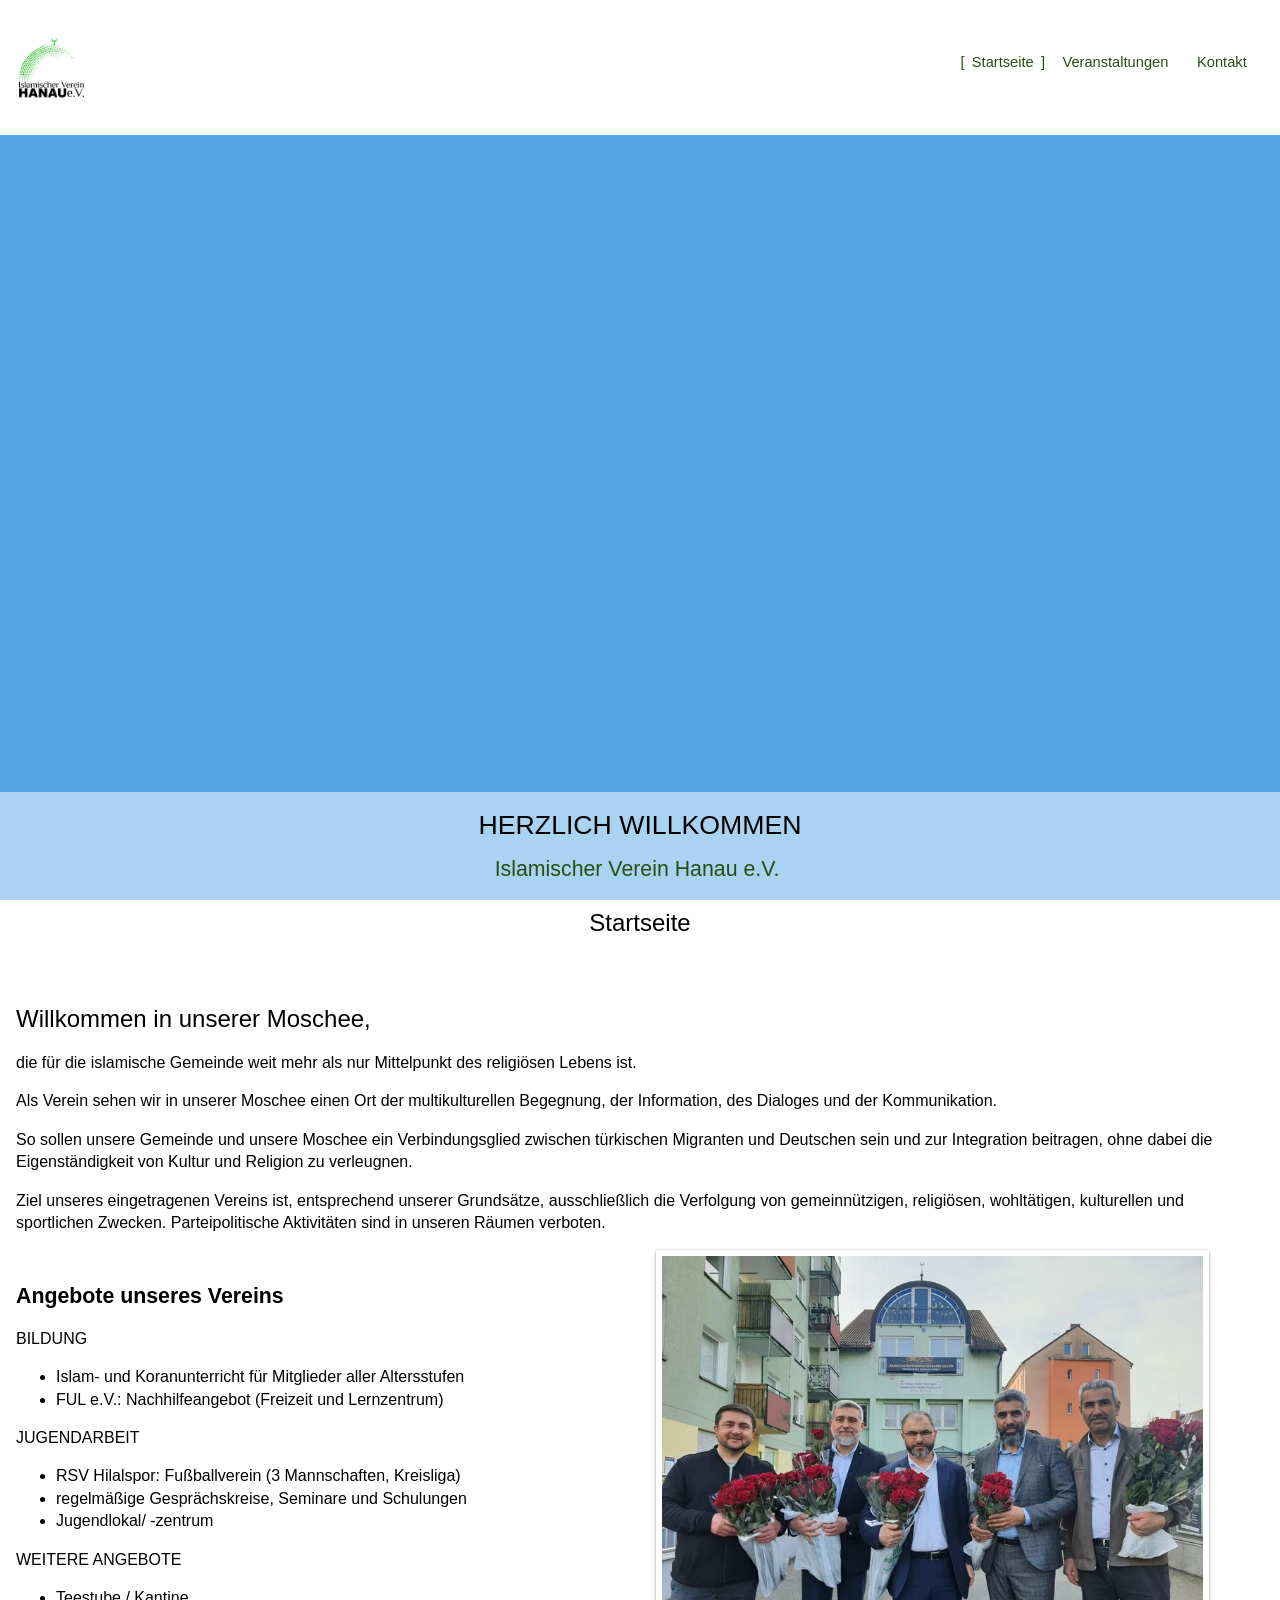
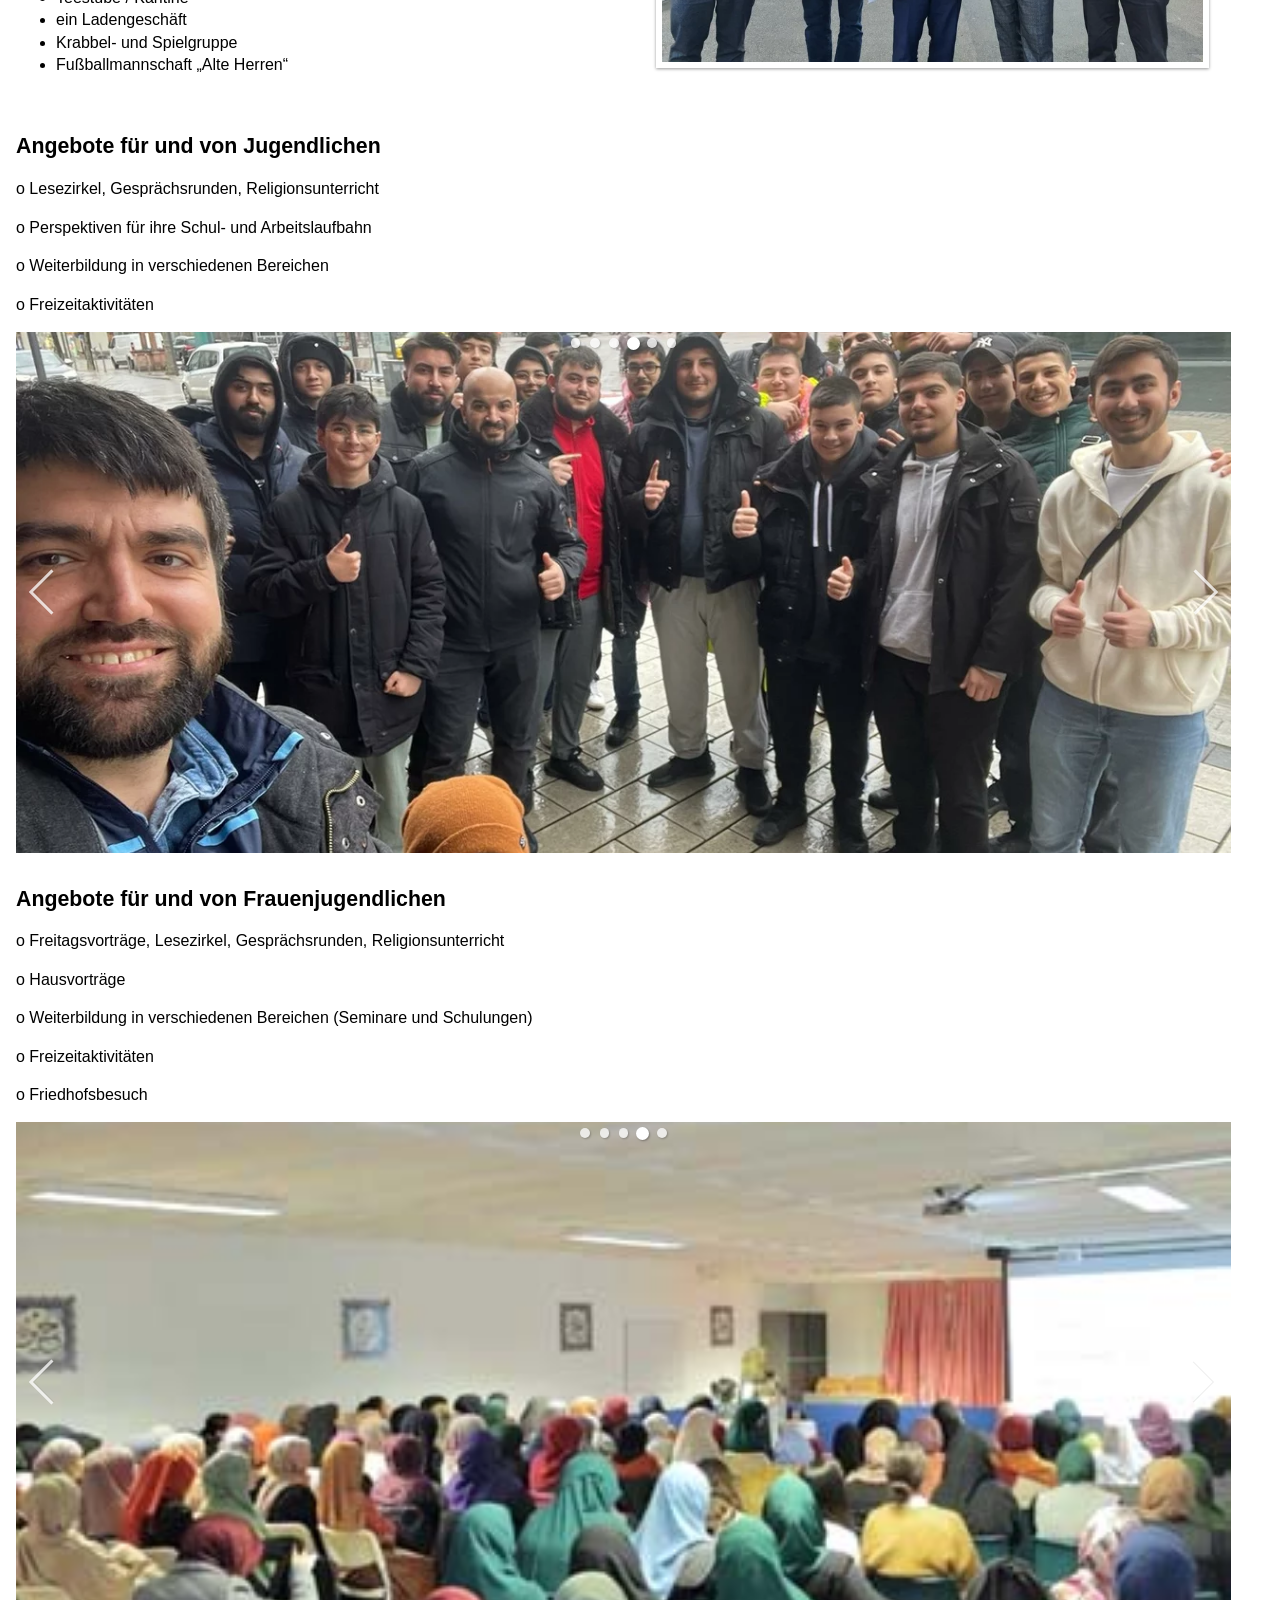
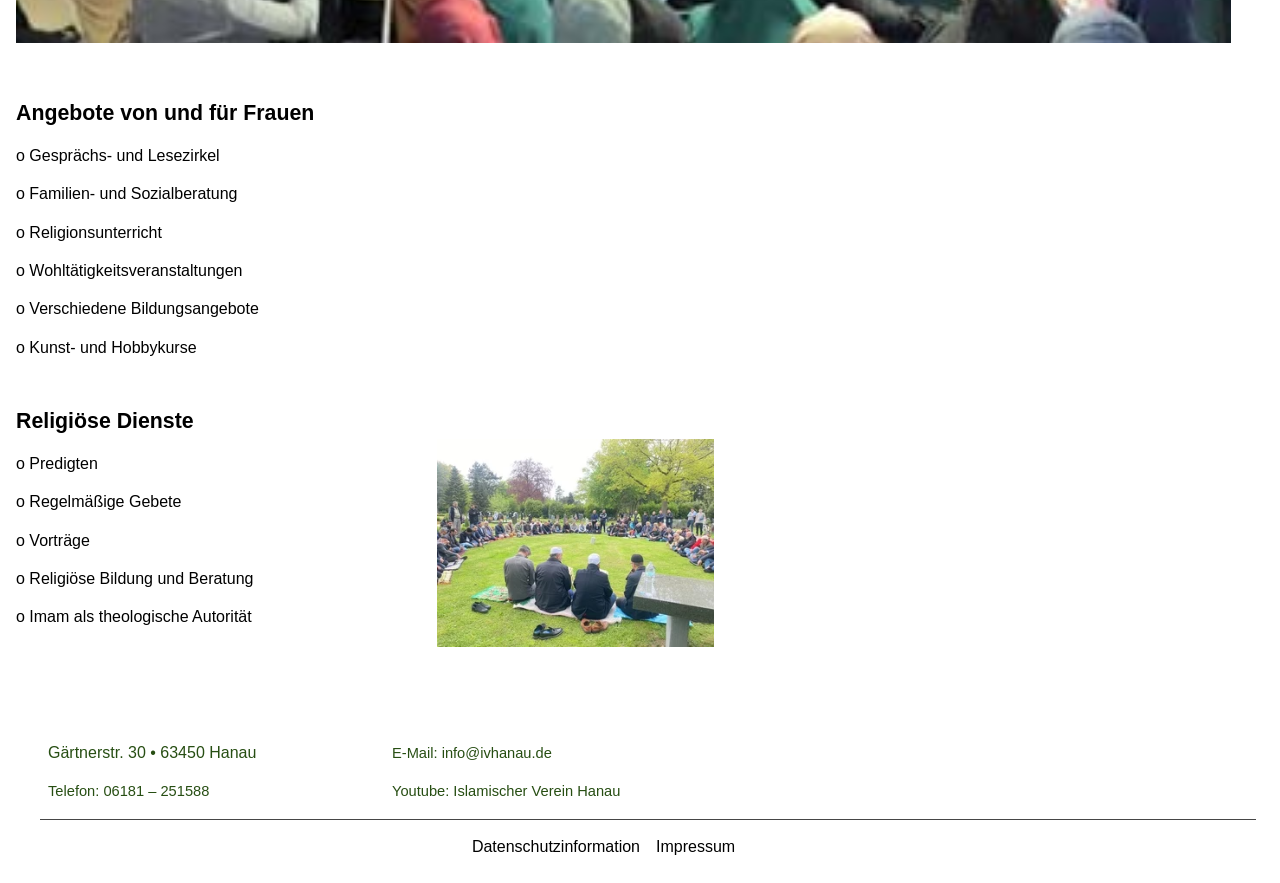
==== index.html @ 9e23a37e "Add files via upload" ====
<!DOCTYPE html>
<!-- saved from url=(0018)http://ivhanau.de/ -->
<html class="js" lang="de" style="scroll-behavior: smooth;"><head><meta http-equiv="Content-Type" content="text/html; charset=UTF-8">
        
        <title>Startseite | HERZLICH WILLKOMMEN</title>
        <style media="screen">html{visibility:hidden;opacity:0;overflow:hidden;}</style>
        <script type="text/javascript">(function(html){ "use strict"; html.className = html.className.replace(/nojs/, "js"); })(document.documentElement);</script>
        <link rel="canonical" href="http://ivhanau.de/">
        <meta name="theme-color" content="#FFFFFF">
        <meta name="apple-mobile-web-app-status-bar-style" content="#FFFFFF">
        <meta name="robots" content="all">
        <meta name="mobile-web-app-capable" content="yes">
        <meta name="apple-mobile-web-app-capable" content="yes">
        <meta name="viewport" content="width=device-width, initial-scale=1.0, minimum-scale=1.0">
        <meta name="apple-mobile-web-app-title" content="Startseite | HERZLICH WILLKOMMEN">
        <meta name="application-name" content="Startseite | HERZLICH WILLKOMMEN">
        <meta name="format-detection" content="telephone=no">
        <meta property="og:url" content="http://ivhanau.de/">
        <meta property="og:title" content="Startseite | HERZLICH WILLKOMMEN">
        <meta property="og:type" content="website">
        <meta property="og:image" content="http://ivhanau.de/file/i/76c43b70d53948012.png">
        <meta property="og:image:width" content="768">
        <meta property="og:image:height" content="768">
        <meta name="twitter:title" content="Startseite | HERZLICH WILLKOMMEN">
        <meta name="twitter:image" content="http://ivhanau.de/file/i/76c43b70d53948012.png">
        <style id="wbk-elementvars">:root{--wbk-logo-width:415.75px;--wbk-logo-height:71.375px;--wbk-logo-innerwidth:409.375px;--wbk-logo-innerheight:65px;--wbk-title-width:1663px;--wbk-title-height:48px;--wbk-title-innerwidth:1663px;--wbk-title-innerheight:34.671875px;--wbk-subtitle-width:1663px;--wbk-subtitle-height:27.71875px;--wbk-subtitle-innerwidth:1663px;--wbk-subtitle-innerheight:27.71875px;--wbk-headline-width:1695px;--wbk-headline-height:45.5625px;--wbk-headline-innerwidth:1647px;--wbk-headline-innerheight:31.1875px;--wbk-main-nav-width:303.78125px;--wbk-main-nav-height:39.125px;--wbk-main-nav-innerwidth:303.78125px;--wbk-main-nav-innerheight:39.125px;--wbk-sub-nav-width:0px;--wbk-sub-nav-height:0px;--wbk-sub-nav-innerwidth:0px;--wbk-sub-nav-innerheight:0px;--wbk-languages-width:0px;--wbk-languages-height:0px;--wbk-languages-innerwidth:0px;--wbk-languages-innerheight:0px;--wbk-content-width:1280px;--wbk-content-height:2892.921875px;--wbk-content-innerwidth:1264px;--wbk-content-innerheight:2892.921875px;--wbk-footer-width:1280px;--wbk-footer-height:164.171875px;--wbk-footer-innerwidth:1264px;--wbk-footer-innerheight:164.171875px;--wbk-header-width:1695px;--wbk-header-height:1171.625px;--wbk-header-innerwidth:1695px;--wbk-header-innerheight:1171.625px;--wbk-actionbar-1-width:0px;--wbk-actionbar-1-height:0px;--wbk-actionbar-1-innerwidth:0px;--wbk-actionbar-1-innerheight:0px;--wbk-actionbar-2-width:0px;--wbk-actionbar-2-height:0px;--wbk-actionbar-2-innerwidth:0px;--wbk-actionbar-2-innerheight:0px;--wbk-mnav-logo-width:0px;--wbk-mnav-logo-height:0px;--wbk-mnav-logo-innerwidth:0px;--wbk-mnav-logo-innerheight:0px;--wbk-mnav-title-width:0px;--wbk-mnav-title-height:0px;--wbk-mnav-title-innerwidth:0px;--wbk-mnav-title-innerheight:0px;--wbk-mnav-subtitle-width:0px;--wbk-mnav-subtitle-height:0px;--wbk-mnav-subtitle-innerwidth:0px;--wbk-mnav-subtitle-innerheight:0px;--wbk-mnav-headline-width:0px;--wbk-mnav-headline-height:0px;--wbk-mnav-headline-innerwidth:0px;--wbk-mnav-headline-innerheight:0px;--wbk-mnav-main-nav-width:0px;--wbk-mnav-main-nav-height:0px;--wbk-mnav-main-nav-innerwidth:0px;--wbk-mnav-main-nav-innerheight:0px;--wbk-mnav-languages-width:0px;--wbk-mnav-languages-height:0px;--wbk-mnav-languages-innerwidth:0px;--wbk-mnav-languages-innerheight:0px;--wbk-mnav-actionbar-1-width:0px;--wbk-mnav-actionbar-1-height:0px;--wbk-mnav-actionbar-1-innerwidth:0px;--wbk-mnav-actionbar-1-innerheight:0px;--wbk-mnav-actionbar-2-width:0px;--wbk-mnav-actionbar-2-height:0px;--wbk-mnav-actionbar-2-innerwidth:0px;--wbk-mnav-actionbar-2-innerheight:0px;}</style>
        <link rel="preload" href="./index_files/font.css" as="style">
        <link rel="stylesheet" type="text/css" href="./index_files/font.css">
        <link rel="preload" href="./index_files/vars.css" as="style">
        <link rel="stylesheet" type="text/css" href="./index_files/vars.css">
        <link rel="preload" href="./index_files/main.css" as="style">
        <link rel="stylesheet" type="text/css" href="./index_files/main.css">
        <link rel="preload" href="./index_files/animations.css" as="style">
        <link rel="stylesheet" type="text/css" href="./index_files/animations.css">
        <script type="text/javascript" src="./index_files/script.js.Herunterladen" defer="defer"></script>    </head>
    <body class="wbk-mnav-closed wbk-is-startpage wbk-has-logo wbk-no-actionbar1 wbk-no-actionbar2 wbk-has-title wbk-has-subtitle wbk-no-languages wbk-has-mainnav wbk-no-subnav">
        <a href="http://ivhanau.de/de/sitemap/" onclick="return false;" id="wbk-mnav-button" aria-haspopup="true" aria-expanded="false" aria-label="Show navigation" class="wbk-mnav-ready"><svg aria-hidden="true" class="opener" xmlns="http://www.w3.org/2000/svg" version="1.1" width="46" height="46" viewBox="0 0 46 46"><path d="m 4,33 38,0 0,4 -38,0 z m 0,-12 38,0 0,4 -38,0 z M 4,9 42,9 42,13 4,13 z"></path></svg><svg aria-hidden="true" class="hider" xmlns="http://www.w3.org/2000/svg" version="1.1" width="46" height="46" viewBox="0 0 46 46"><path d="M 10.96875,8.15625 8.15625,10.96875 20.1875,23 8.15625,35.03125 10.96875,37.84375 23,25.8125 35.03125,37.84375 37.84375,35.03125 25.8125,23 37.84375,10.96875 35.03125,8.15625 23,20.1875 10.96875,8.15625 z"></path></svg></a><div id="leisteobenwrap"><div id="leisteoben"><div id="wbk-logo" data-wbk-viewport-align="tablet-center mobile-center"><a href="http://ivhanau.de/"><img alt="HERZLICH WILLKOMMEN" loading="eager" src="./index_files/AT-logo_l.webp" width="1280" height="1280"></a></div>
<nav><ul id="wbk-main-nav"><li class="active"><a data-wbk-behavior="self" href="http://ivhanau.de/"><span class="txt">Startseite</span></a></li><li><a href="http://ivhanau.de/angebote.html"><span class="txt">Veranstaltungen</span></a></li><li><a href="http://ivhanau.de/kontakt.html"><span class="txt">Kontakt</span></a></li></ul></nav></div><div id="wbk-header">

		<div id="banner1"></div>
		<div id="banner"><div id="wbk-title" class="aligncenter"><a href="http://ivhanau.de/"><span>HERZLICH WILLKOMMEN</span></a></div><div id="wbk-subtitle" class="aligncenter"><span>Islamischer Verein Hanau e.V.&nbsp;</span></div>
</div></div>
</div>
	<section><h1 id="wbk-headline" class="aligncenter"><span>Startseite</span></h1><div id="wbk-content" class="ct cm">
<div class="wbk-widget wbk-widget-spacer wbk-inner-content">
<div class="wbk-widget-content wbk-widget-content-spacer" style="height:16px;"></div></div>
<div class="wbk-widget wbk-widget-text wbk-inner-content">
<div class="wbk-widget-content wbk-widget-content-text">
<div><p>
    <span style="font-size: 1.5rem;">Willkommen in unserer
    Moschee,</span>
</p></div>
</div>
</div>
<div class="wbk-widget wbk-widget-text wbk-inner-content">
<div class="wbk-widget-content wbk-widget-content-text">
<div><p>
    die für die islamische Gemeinde weit mehr als nur Mittelpunkt
    des religiösen Lebens ist.
</p><p>
    Als Verein sehen wir in unserer Moschee einen Ort der
    multikulturellen Begegnung, der Information, des Dialoges und
    der Kommunikation.
</p><p>
    So sollen unsere Gemeinde und unsere Moschee ein
    Verbindungsglied zwischen türkischen Migranten und Deutschen
    sein und zur Integration beitragen, ohne dabei die
    Eigenständigkeit von Kultur und Religion zu verleugnen.
</p><p>
    Ziel unseres eingetragenen Vereins ist, entsprechend unserer
    Grundsätze, ausschließlich die Verfolgung von gemeinnützigen,
    religiösen, wohltätigen, kulturellen und sportlichen Zwecken.
    Parteipolitische Aktivitäten sind in unseren Räumen verboten.
</p></div>
</div>
</div>
<div class="wbk-row wbk-inner-content">
<div class="wbk-column" style="width:46.276%" data-wbk-valign="top">
<div class="wbk-widget wbk-widget-spacer">
<div class="wbk-widget-content wbk-widget-content-spacer" style="height:16px;"></div></div>
<div class="wbk-widget wbk-widget-text">
<div class="wbk-widget-content wbk-widget-content-text">
<div><p>
    <strong><span style="font-size: 1.333rem;">Angebote unseres
    Vereins</span></strong>
</p></div>
</div>
</div>
<div class="wbk-widget wbk-widget-text">
<div class="wbk-widget-content wbk-widget-content-text">
<div><p>
    BILDUNG
</p></div>
</div>
</div>
<div class="wbk-widget wbk-widget-text">
<div class="wbk-widget-content wbk-widget-content-text">
<div><ul>
    <li>Islam- und Koranunterricht für Mitglieder aller
    Altersstufen
    </li>
    <li>FUL e.V.: Nachhilfeangebot (Freizeit und Lernzentrum)
    </li>
</ul></div>
</div>
</div>
<div class="wbk-widget wbk-widget-text">
<div class="wbk-widget-content wbk-widget-content-text">
<div><p>
    JUGENDARBEIT
</p></div>
</div>
</div>
<div class="wbk-widget wbk-widget-text">
<div class="wbk-widget-content wbk-widget-content-text">
<div><ul>
    <li>RSV Hilalspor: Fußballverein (3 Mannschaften, Kreisliga)
    </li>
    <li>regelmäßige Gesprächskreise, Seminare und Schulungen
    </li>
    <li>Jugendlokal/ -zentrum
    </li>
</ul></div>
</div>
</div>
<div class="wbk-widget wbk-widget-text">
<div class="wbk-widget-content wbk-widget-content-text">
<div><p>
    WEITERE ANGEBOTE
</p></div>
</div>
</div>
<div class="wbk-widget wbk-widget-text">
<div class="wbk-widget-content wbk-widget-content-text">
<div><ul>
    <li>Teestube / Kantine
    </li>
    <li>ein Ladengeschäft
    </li>
    <li>Krabbel- und Spielgruppe
    </li>
    <li>Fußballmannschaft „Alte Herren“
    </li>
</ul></div>
</div>
</div>
</div>
<div class="wbk-column" style="width:53.724%" data-wbk-valign="top">
<div class="wbk-widget wbk-widget-image cd">
<style class="wbk-ws">#wbk-content .wbk-widget-content-image[data-wbk-css-id="wbk-id-w8c"] .wbk-image-width{width:553px;}#wbk-content .wbk-widget-content-image[data-wbk-css-id="wbk-id-w8c"] img{background-clip:padding-box !important;border-top-width:6px;border-right-width:6px;border-bottom-width:6px;border-left-width:6px;border-top-style:solid;border-right-style:solid;border-bottom-style:solid;border-left-style:solid;border-top-color:rgb(255,255,255);border-right-color:rgb(255,255,255);border-bottom-color:rgb(255,255,255);border-left-color:rgb(255,255,255);background: none;background-image: none;background-color:rgb(238,238,238);box-shadow:0px 1px 3px 0px rgba(0,0,0,0.4);}@media all and (max-width:834px){#wbk-content .wbk-widget-content-image[data-wbk-css-id="wbk-id-w8c"] .wbk-image-width{width:516px !important;}}</style><div data-wbk-css-id="wbk-id-w8c" class="wbk-widget-content wbk-widget-content-image">
<figure><span class="wbk-image-width"><span class="wbk-image-height"><img src="./index_files/IMG-20230423-WA0003_m.webp" alt="" width="768" height="576"></span></span></figure></div>
</div>
</div>
</div>
<div class="wbk-widget wbk-widget-spacer wbk-inner-content">
<div class="wbk-widget-content wbk-widget-content-spacer" style="height:16px;"></div></div>
<div class="wbk-widget wbk-widget-section">
<section class="wbk-widget-content wbk-widget-content-section">
<div class="wbk-widget wbk-widget-text wbk-inner-content">
<div class="wbk-widget-content wbk-widget-content-text">
<div><p>
    <strong><span style="font-size: 1.333rem;">Angebote für und von
    Jugendlichen</span></strong>
</p></div>
</div>
</div>
<div class="wbk-widget wbk-widget-text wbk-inner-content">
<div class="wbk-widget-content wbk-widget-content-text">
<div><p>
    o Lesezirkel, Gesprächsrunden, Religionsunterricht
</p></div>
</div>
</div>
<div class="wbk-widget wbk-widget-text wbk-inner-content">
<div class="wbk-widget-content wbk-widget-content-text">
<div><p>
    o Perspektiven für ihre Schul- und Arbeitslaufbahn
</p></div>
</div>
</div>
<div class="wbk-widget wbk-widget-text wbk-inner-content">
<div class="wbk-widget-content wbk-widget-content-text">
<div><p>
    o Weiterbildung in verschiedenen Bereichen
</p></div>
</div>
</div>
<div class="wbk-widget wbk-widget-text wbk-inner-content">
<div class="wbk-widget-content wbk-widget-content-text">
<div><p>
    o Freizeitaktivitäten
</p></div>
</div>
</div>
<div class="wbk-row wbk-inner-content">
<div class="wbk-column" style="width:97.391%" data-wbk-valign="top">
<div class="wbk-widget wbk-widget-imageslider">
<style>@media screen and (max-width:834px) { #wbk-id-w40cmw { width: 935px !important; } }</style><style>#idwbk-id-w40c ul.images { width: 600% !important; }#idwbk-id-w40c ul.images li { width: 16.6666666667% !important; }#idwbk-id-w40c ul.images li:not(:first-child) { display: none; }#idwbk-id-w40c input:nth-child(1):checked ~ ul.images { margin-left: 0% !important; }#idwbk-id-w40c input:nth-child(1):checked ~ div.jumpto label:nth-child(1) { opacity: 1 !important; width: 0.8rem !important; height: 0.8rem !important; margin: 0.2rem !important; }#idwbk-id-w40c input:nth-child(1):checked ~ div.prevnext label:nth-child(2) { display: block !important; right: 0 !important; transform: rotate(135deg) !important; }#idwbk-id-w40c input:nth-child(1):checked ~ div.prevnext label:nth-child(6) { display: block !important; left: 0 !important; transform: rotate(-45deg) !important; }#idwbk-id-w40c input:nth-child(2):checked ~ ul.images { margin-left: -100% !important; }#idwbk-id-w40c input:nth-child(2):checked ~ div.jumpto label:nth-child(2) { opacity: 1 !important; width: 0.8rem !important; height: 0.8rem !important; margin: 0.2rem !important; }#idwbk-id-w40c input:nth-child(2):checked ~ div.prevnext label:nth-child(3) { display: block !important; right: 0 !important; transform: rotate(135deg) !important; }#idwbk-id-w40c input:nth-child(2):checked ~ div.prevnext label:nth-child(1) { display: block !important; left: 0 !important; transform: rotate(-45deg) !important; }#idwbk-id-w40c input:nth-child(3):checked ~ ul.images { margin-left: -200% !important; }#idwbk-id-w40c input:nth-child(3):checked ~ div.jumpto label:nth-child(3) { opacity: 1 !important; width: 0.8rem !important; height: 0.8rem !important; margin: 0.2rem !important; }#idwbk-id-w40c input:nth-child(3):checked ~ div.prevnext label:nth-child(4) { display: block !important; right: 0 !important; transform: rotate(135deg) !important; }#idwbk-id-w40c input:nth-child(3):checked ~ div.prevnext label:nth-child(2) { display: block !important; left: 0 !important; transform: rotate(-45deg) !important; }#idwbk-id-w40c input:nth-child(4):checked ~ ul.images { margin-left: -300% !important; }#idwbk-id-w40c input:nth-child(4):checked ~ div.jumpto label:nth-child(4) { opacity: 1 !important; width: 0.8rem !important; height: 0.8rem !important; margin: 0.2rem !important; }#idwbk-id-w40c input:nth-child(4):checked ~ div.prevnext label:nth-child(5) { display: block !important; right: 0 !important; transform: rotate(135deg) !important; }#idwbk-id-w40c input:nth-child(4):checked ~ div.prevnext label:nth-child(3) { display: block !important; left: 0 !important; transform: rotate(-45deg) !important; }#idwbk-id-w40c input:nth-child(5):checked ~ ul.images { margin-left: -400% !important; }#idwbk-id-w40c input:nth-child(5):checked ~ div.jumpto label:nth-child(5) { opacity: 1 !important; width: 0.8rem !important; height: 0.8rem !important; margin: 0.2rem !important; }#idwbk-id-w40c input:nth-child(5):checked ~ div.prevnext label:nth-child(6) { display: block !important; right: 0 !important; transform: rotate(135deg) !important; }#idwbk-id-w40c input:nth-child(5):checked ~ div.prevnext label:nth-child(4) { display: block !important; left: 0 !important; transform: rotate(-45deg) !important; }#idwbk-id-w40c input:nth-child(6):checked ~ ul.images { margin-left: -500% !important; }#idwbk-id-w40c input:nth-child(6):checked ~ div.jumpto label:nth-child(6) { opacity: 1 !important; width: 0.8rem !important; height: 0.8rem !important; margin: 0.2rem !important; }#idwbk-id-w40c input:nth-child(6):checked ~ div.prevnext label:nth-child(1) { display: block !important; right: 0 !important; transform: rotate(135deg) !important; }#idwbk-id-w40c input:nth-child(6):checked ~ div.prevnext label:nth-child(5) { display: block !important; left: 0 !important; transform: rotate(-45deg) !important; }</style><div class="wbk-widget-content wbk-widget-content-imageslider">
<div id="wbk-id-w40cmw" class="wbk-imageslider-width" style="">
<div class="wbk-imageslider-height" style="">
<div id="idwbk-id-w40c" aria-live="off" class="wbk-widget-imageslider-wrap wbk-slider-ready" data-wbk-imagestotal="6" data-wbk-time="5" data-wbk-frame="none" data-wbk-ui="default" data-wbk-slider-id="0">
<input id="wbk-id-w40c1" type="radio" name="imgwbk-id-w40c" value="0" aria-label="image 1 / 6">
<input id="wbk-id-w40c2" type="radio" name="imgwbk-id-w40c" value="1" aria-label="image 2 / 6">
<input id="wbk-id-w40c3" type="radio" name="imgwbk-id-w40c" value="2" aria-label="image 3 / 6">
<input id="wbk-id-w40c4" type="radio" name="imgwbk-id-w40c" value="3" aria-label="image 4 / 6" checked="checked">
<input id="wbk-id-w40c5" type="radio" name="imgwbk-id-w40c" value="4" aria-label="image 5 / 6">
<input id="wbk-id-w40c6" type="radio" name="imgwbk-id-w40c" value="5" aria-label="image 6 / 6">
<ul class="images"><li role="group" aria-label="image 1 / 6"><figure><img src="./index_files/DSC_0704_l.webp" alt="" width="1280" height="853"></figure><a href="http://ivhanau.de/file/i/3926470cb59523112.jpg" target="_blank" data-wbk-image-dialog="1" title="Vollbild" aria-label="fullscreen" data-wbk-href="/file/i/3926470cb59523112.jpg"><svg aria-hidden="true" xmlns="http://www.w3.org/2000/svg" version="1.1" width="24" height="24"><path d="M 4,1 C 2.338,1 1,2.338 1,4 l 0,16 c 0,1.662 1.338,3 3,3 l 16,0 c 1.662,0 3,-1.338 3,-3 L 23,4 C 23,2.338 21.662,1 20,1 z m 0,1.6875 16,0 c 0.749666,0 1.3125,0.5628 1.3125,1.3125 l 0,16 c 0,0.7497 -0.562834,1.3125 -1.3125,1.3125 l -16,0 C 3.2503343,21.3125 2.6875,20.7497 2.6875,20 l 0,-16 C 2.6875,3.2503 3.2503343,2.6875 4,2.6875 z m 0.5625,1.46875 0,5.0254084 1.7466415,-1.7800454 2.64548,2.710133 L 10.486746,8.5796215 7.810017,5.9007375 9.5566584,4.15625 z m 9.878789,0 1.746642,1.7778915 -2.67673,2.64548 1.534178,1.5341775 2.64548,-2.6767299 1.746641,1.7466414 0,-5.0274605 z m -5.4866675,9.729951 -2.64548,2.67673 -1.7466415,-1.746642 0,5.027461 4.9962105,0 -1.7466414,-1.777891 2.6767299,-2.64548 z m 6.0907575,0 -1.534178,1.534178 2.67673,2.64548 -1.746642,1.777891 4.996211,0 0,-5.027461 -1.746641,1.746642 z"></path></svg></a></li><li role="group" aria-label="image 2 / 6"><figure><img src="./index_files/DSC_0252_l.webp" alt="" width="1280" height="853"></figure><a href="http://ivhanau.de/file/i/e8184e5a639523112.jpg" target="_blank" data-wbk-image-dialog="1" title="Vollbild" aria-label="fullscreen" data-wbk-href="/file/i/e8184e5a639523112.jpg"><svg aria-hidden="true" xmlns="http://www.w3.org/2000/svg" version="1.1" width="24" height="24"><path d="M 4,1 C 2.338,1 1,2.338 1,4 l 0,16 c 0,1.662 1.338,3 3,3 l 16,0 c 1.662,0 3,-1.338 3,-3 L 23,4 C 23,2.338 21.662,1 20,1 z m 0,1.6875 16,0 c 0.749666,0 1.3125,0.5628 1.3125,1.3125 l 0,16 c 0,0.7497 -0.562834,1.3125 -1.3125,1.3125 l -16,0 C 3.2503343,21.3125 2.6875,20.7497 2.6875,20 l 0,-16 C 2.6875,3.2503 3.2503343,2.6875 4,2.6875 z m 0.5625,1.46875 0,5.0254084 1.7466415,-1.7800454 2.64548,2.710133 L 10.486746,8.5796215 7.810017,5.9007375 9.5566584,4.15625 z m 9.878789,0 1.746642,1.7778915 -2.67673,2.64548 1.534178,1.5341775 2.64548,-2.6767299 1.746641,1.7466414 0,-5.0274605 z m -5.4866675,9.729951 -2.64548,2.67673 -1.7466415,-1.746642 0,5.027461 4.9962105,0 -1.7466414,-1.777891 2.6767299,-2.64548 z m 6.0907575,0 -1.534178,1.534178 2.67673,2.64548 -1.746642,1.777891 4.996211,0 0,-5.027461 -1.746641,1.746642 z"></path></svg></a></li><li role="group" aria-label="image 3 / 6"><figure><img src="./index_files/IMG_0176_l.webp" alt="" width="1280" height="960"></figure><a href="http://ivhanau.de/file/i/58024697219523112.jpg" target="_blank" data-wbk-image-dialog="1" title="Vollbild" aria-label="fullscreen" data-wbk-href="/file/i/58024697219523112.jpg"><svg aria-hidden="true" xmlns="http://www.w3.org/2000/svg" version="1.1" width="24" height="24"><path d="M 4,1 C 2.338,1 1,2.338 1,4 l 0,16 c 0,1.662 1.338,3 3,3 l 16,0 c 1.662,0 3,-1.338 3,-3 L 23,4 C 23,2.338 21.662,1 20,1 z m 0,1.6875 16,0 c 0.749666,0 1.3125,0.5628 1.3125,1.3125 l 0,16 c 0,0.7497 -0.562834,1.3125 -1.3125,1.3125 l -16,0 C 3.2503343,21.3125 2.6875,20.7497 2.6875,20 l 0,-16 C 2.6875,3.2503 3.2503343,2.6875 4,2.6875 z m 0.5625,1.46875 0,5.0254084 1.7466415,-1.7800454 2.64548,2.710133 L 10.486746,8.5796215 7.810017,5.9007375 9.5566584,4.15625 z m 9.878789,0 1.746642,1.7778915 -2.67673,2.64548 1.534178,1.5341775 2.64548,-2.6767299 1.746641,1.7466414 0,-5.0274605 z m -5.4866675,9.729951 -2.64548,2.67673 -1.7466415,-1.746642 0,5.027461 4.9962105,0 -1.7466414,-1.777891 2.6767299,-2.64548 z m 6.0907575,0 -1.534178,1.534178 2.67673,2.64548 -1.746642,1.777891 4.996211,0 0,-5.027461 -1.746641,1.746642 z"></path></svg></a></li><li role="group" aria-label="image 4 / 6"><figure><img src="./index_files/WhatsApp-Bild-2023-11-14-um-23.14.54_78aee207_l.webp" alt="" width="1280" height="960"></figure><a href="http://ivhanau.de/file/i/c59a42bd698523112.jpg" target="_blank" data-wbk-image-dialog="1" title="Vollbild" aria-label="fullscreen" data-wbk-href="/file/i/c59a42bd698523112.jpg"><svg aria-hidden="true" xmlns="http://www.w3.org/2000/svg" version="1.1" width="24" height="24"><path d="M 4,1 C 2.338,1 1,2.338 1,4 l 0,16 c 0,1.662 1.338,3 3,3 l 16,0 c 1.662,0 3,-1.338 3,-3 L 23,4 C 23,2.338 21.662,1 20,1 z m 0,1.6875 16,0 c 0.749666,0 1.3125,0.5628 1.3125,1.3125 l 0,16 c 0,0.7497 -0.562834,1.3125 -1.3125,1.3125 l -16,0 C 3.2503343,21.3125 2.6875,20.7497 2.6875,20 l 0,-16 C 2.6875,3.2503 3.2503343,2.6875 4,2.6875 z m 0.5625,1.46875 0,5.0254084 1.7466415,-1.7800454 2.64548,2.710133 L 10.486746,8.5796215 7.810017,5.9007375 9.5566584,4.15625 z m 9.878789,0 1.746642,1.7778915 -2.67673,2.64548 1.534178,1.5341775 2.64548,-2.6767299 1.746641,1.7466414 0,-5.0274605 z m -5.4866675,9.729951 -2.64548,2.67673 -1.7466415,-1.746642 0,5.027461 4.9962105,0 -1.7466414,-1.777891 2.6767299,-2.64548 z m 6.0907575,0 -1.534178,1.534178 2.67673,2.64548 -1.746642,1.777891 4.996211,0 0,-5.027461 -1.746641,1.746642 z"></path></svg></a></li><li role="group" aria-label="image 5 / 6"><figure><img src="./index_files/PAGZ7215_l.webp" alt="" width="1280" height="960"></figure><a href="http://ivhanau.de/file/i/c28c48b7578523112.jpg" target="_blank" data-wbk-image-dialog="1" title="Vollbild" aria-label="fullscreen" data-wbk-href="/file/i/c28c48b7578523112.jpg"><svg aria-hidden="true" xmlns="http://www.w3.org/2000/svg" version="1.1" width="24" height="24"><path d="M 4,1 C 2.338,1 1,2.338 1,4 l 0,16 c 0,1.662 1.338,3 3,3 l 16,0 c 1.662,0 3,-1.338 3,-3 L 23,4 C 23,2.338 21.662,1 20,1 z m 0,1.6875 16,0 c 0.749666,0 1.3125,0.5628 1.3125,1.3125 l 0,16 c 0,0.7497 -0.562834,1.3125 -1.3125,1.3125 l -16,0 C 3.2503343,21.3125 2.6875,20.7497 2.6875,20 l 0,-16 C 2.6875,3.2503 3.2503343,2.6875 4,2.6875 z m 0.5625,1.46875 0,5.0254084 1.7466415,-1.7800454 2.64548,2.710133 L 10.486746,8.5796215 7.810017,5.9007375 9.5566584,4.15625 z m 9.878789,0 1.746642,1.7778915 -2.67673,2.64548 1.534178,1.5341775 2.64548,-2.6767299 1.746641,1.7466414 0,-5.0274605 z m -5.4866675,9.729951 -2.64548,2.67673 -1.7466415,-1.746642 0,5.027461 4.9962105,0 -1.7466414,-1.777891 2.6767299,-2.64548 z m 6.0907575,0 -1.534178,1.534178 2.67673,2.64548 -1.746642,1.777891 4.996211,0 0,-5.027461 -1.746641,1.746642 z"></path></svg></a></li><li role="group" aria-label="image 6 / 6"><figure><img src="./index_files/OGPK7472-22_l.webp" alt="" width="1280" height="651"></figure><a href="http://ivhanau.de/file/i/7296407a158523112.jpg" target="_blank" data-wbk-image-dialog="1" title="Vollbild" aria-label="fullscreen" data-wbk-href="/file/i/7296407a158523112.jpg"><svg aria-hidden="true" xmlns="http://www.w3.org/2000/svg" version="1.1" width="24" height="24"><path d="M 4,1 C 2.338,1 1,2.338 1,4 l 0,16 c 0,1.662 1.338,3 3,3 l 16,0 c 1.662,0 3,-1.338 3,-3 L 23,4 C 23,2.338 21.662,1 20,1 z m 0,1.6875 16,0 c 0.749666,0 1.3125,0.5628 1.3125,1.3125 l 0,16 c 0,0.7497 -0.562834,1.3125 -1.3125,1.3125 l -16,0 C 3.2503343,21.3125 2.6875,20.7497 2.6875,20 l 0,-16 C 2.6875,3.2503 3.2503343,2.6875 4,2.6875 z m 0.5625,1.46875 0,5.0254084 1.7466415,-1.7800454 2.64548,2.710133 L 10.486746,8.5796215 7.810017,5.9007375 9.5566584,4.15625 z m 9.878789,0 1.746642,1.7778915 -2.67673,2.64548 1.534178,1.5341775 2.64548,-2.6767299 1.746641,1.7466414 0,-5.0274605 z m -5.4866675,9.729951 -2.64548,2.67673 -1.7466415,-1.746642 0,5.027461 4.9962105,0 -1.7466414,-1.777891 2.6767299,-2.64548 z m 6.0907575,0 -1.534178,1.534178 2.67673,2.64548 -1.746642,1.777891 4.996211,0 0,-5.027461 -1.746641,1.746642 z"></path></svg></a></li></ul>
<div class="jumpto"><label role="button" for="wbk-id-w40c1" aria-label="show image 1 / 6"><span>&nbsp;</span></label><label role="button" for="wbk-id-w40c2" aria-label="show image 2 / 6"><span>&nbsp;</span></label><label role="button" for="wbk-id-w40c3" aria-label="show image 3 / 6"><span>&nbsp;</span></label><label role="button" for="wbk-id-w40c4" aria-label="show image 4 / 6"><span>&nbsp;</span></label><label role="button" for="wbk-id-w40c5" aria-label="show image 5 / 6"><span>&nbsp;</span></label><label role="button" for="wbk-id-w40c6" aria-label="show image 6 / 6"><span>&nbsp;</span></label></div>
<div class="prevnext"><label role="button" for="wbk-id-w40c1" aria-label="show image 1 / 6"><span>&nbsp;</span></label><label role="button" for="wbk-id-w40c2" aria-label="show image 2 / 6"><span>&nbsp;</span></label><label role="button" for="wbk-id-w40c3" aria-label="show image 3 / 6"><span>&nbsp;</span></label><label role="button" for="wbk-id-w40c4" aria-label="show image 4 / 6"><span>&nbsp;</span></label><label role="button" for="wbk-id-w40c5" aria-label="show image 5 / 6"><span>&nbsp;</span></label><label role="button" for="wbk-id-w40c6" aria-label="show image 6 / 6"><span>&nbsp;</span></label></div>
</div>
</div>
</div>
</div>
</div>
</div>
<div class="wbk-column" style="width:2.609%" data-wbk-valign="top">
<div class="wbk-widget wbk-widget-spacer">
<div class="wbk-widget-content wbk-widget-content-spacer" style="height:78px;"></div></div>
</div>
</div>
</section>
</div>
<div class="wbk-widget wbk-widget-section">
<section class="wbk-widget-content wbk-widget-content-section">
<div class="wbk-widget wbk-widget-text wbk-inner-content">
<div class="wbk-widget-content wbk-widget-content-text">
<div><p>
    <strong><span style="font-size: 1.333rem;">Angebote für und von
    Frauenjugendlichen</span></strong>
</p></div>
</div>
</div>
<div class="wbk-widget wbk-widget-text wbk-inner-content">
<div class="wbk-widget-content wbk-widget-content-text">
<div><p>
    o Freitagsvorträge, Lesezirkel, Gesprächsrunden,
    Religionsunterricht
</p></div>
</div>
</div>
<div class="wbk-widget wbk-widget-text wbk-inner-content">
<div class="wbk-widget-content wbk-widget-content-text">
<div><p>
    o Hausvorträge
</p></div>
</div>
</div>
<div class="wbk-widget wbk-widget-text wbk-inner-content">
<div class="wbk-widget-content wbk-widget-content-text">
<div><p>
    o Weiterbildung in verschiedenen Bereichen (Seminare und
    Schulungen)
</p></div>
</div>
</div>
<div class="wbk-widget wbk-widget-text wbk-inner-content">
<div class="wbk-widget-content wbk-widget-content-text">
<div><p>
    o Freizeitaktivitäten
</p></div>
</div>
</div>
<div class="wbk-widget wbk-widget-text wbk-inner-content">
<div class="wbk-widget-content wbk-widget-content-text">
<div><p>
    o Friedhofsbesuch
</p></div>
</div>
</div>
<div class="wbk-row wbk-inner-content">
<div class="wbk-column" style="width:97.391%" data-wbk-valign="top">
<div class="wbk-widget wbk-widget-imageslider">
<style>@media screen and (max-width:834px) { #wbk-id-w47cmw { width: 935px !important; } }</style><style>#idwbk-id-w47c ul.images { width: 500% !important; }#idwbk-id-w47c ul.images li { width: 20% !important; }#idwbk-id-w47c ul.images li:not(:first-child) { display: none; }#idwbk-id-w47c input:nth-child(1):checked ~ ul.images { margin-left: 0% !important; }#idwbk-id-w47c input:nth-child(1):checked ~ div.jumpto label:nth-child(1) { opacity: 1 !important; width: 0.8rem !important; height: 0.8rem !important; margin: 0.2rem !important; }#idwbk-id-w47c input:nth-child(1):checked ~ div.prevnext label:nth-child(2) { display: block !important; right: 0 !important; transform: rotate(135deg) !important; }#idwbk-id-w47c input:nth-child(1):checked ~ div.prevnext label:nth-child(5) { display: block !important; left: 0 !important; transform: rotate(-45deg) !important; }#idwbk-id-w47c input:nth-child(2):checked ~ ul.images { margin-left: -100% !important; }#idwbk-id-w47c input:nth-child(2):checked ~ div.jumpto label:nth-child(2) { opacity: 1 !important; width: 0.8rem !important; height: 0.8rem !important; margin: 0.2rem !important; }#idwbk-id-w47c input:nth-child(2):checked ~ div.prevnext label:nth-child(3) { display: block !important; right: 0 !important; transform: rotate(135deg) !important; }#idwbk-id-w47c input:nth-child(2):checked ~ div.prevnext label:nth-child(1) { display: block !important; left: 0 !important; transform: rotate(-45deg) !important; }#idwbk-id-w47c input:nth-child(3):checked ~ ul.images { margin-left: -200% !important; }#idwbk-id-w47c input:nth-child(3):checked ~ div.jumpto label:nth-child(3) { opacity: 1 !important; width: 0.8rem !important; height: 0.8rem !important; margin: 0.2rem !important; }#idwbk-id-w47c input:nth-child(3):checked ~ div.prevnext label:nth-child(4) { display: block !important; right: 0 !important; transform: rotate(135deg) !important; }#idwbk-id-w47c input:nth-child(3):checked ~ div.prevnext label:nth-child(2) { display: block !important; left: 0 !important; transform: rotate(-45deg) !important; }#idwbk-id-w47c input:nth-child(4):checked ~ ul.images { margin-left: -300% !important; }#idwbk-id-w47c input:nth-child(4):checked ~ div.jumpto label:nth-child(4) { opacity: 1 !important; width: 0.8rem !important; height: 0.8rem !important; margin: 0.2rem !important; }#idwbk-id-w47c input:nth-child(4):checked ~ div.prevnext label:nth-child(5) { display: block !important; right: 0 !important; transform: rotate(135deg) !important; }#idwbk-id-w47c input:nth-child(4):checked ~ div.prevnext label:nth-child(3) { display: block !important; left: 0 !important; transform: rotate(-45deg) !important; }#idwbk-id-w47c input:nth-child(5):checked ~ ul.images { margin-left: -400% !important; }#idwbk-id-w47c input:nth-child(5):checked ~ div.jumpto label:nth-child(5) { opacity: 1 !important; width: 0.8rem !important; height: 0.8rem !important; margin: 0.2rem !important; }#idwbk-id-w47c input:nth-child(5):checked ~ div.prevnext label:nth-child(1) { display: block !important; right: 0 !important; transform: rotate(135deg) !important; }#idwbk-id-w47c input:nth-child(5):checked ~ div.prevnext label:nth-child(4) { display: block !important; left: 0 !important; transform: rotate(-45deg) !important; }</style><div class="wbk-widget-content wbk-widget-content-imageslider">
<div id="wbk-id-w47cmw" class="wbk-imageslider-width" style="">
<div class="wbk-imageslider-height" style="">
<div id="idwbk-id-w47c" aria-live="off" class="wbk-widget-imageslider-wrap wbk-slider-ready" data-wbk-imagestotal="5" data-wbk-time="5" data-wbk-frame="none" data-wbk-ui="default" data-wbk-slider-id="1">
<input id="wbk-id-w47c1" type="radio" name="imgwbk-id-w47c" value="0" aria-label="image 1 / 5">
<input id="wbk-id-w47c2" type="radio" name="imgwbk-id-w47c" value="1" aria-label="image 2 / 5">
<input id="wbk-id-w47c3" type="radio" name="imgwbk-id-w47c" value="2" aria-label="image 3 / 5">
<input id="wbk-id-w47c4" type="radio" name="imgwbk-id-w47c" value="3" aria-label="image 4 / 5" checked="checked">
<input id="wbk-id-w47c5" type="radio" name="imgwbk-id-w47c" value="4" aria-label="image 5 / 5">
<ul class="images"><li role="group" aria-label="image 1 / 5"><figure><img src="./index_files/Unbenannt-12_l.webp" alt="" width="385" height="312"></figure><a href="http://ivhanau.de/file/i/8d0e42d0d90623112.jpg" target="_blank" data-wbk-image-dialog="1" title="Vollbild" aria-label="fullscreen" data-wbk-href="/file/i/8d0e42d0d90623112.jpg"><svg aria-hidden="true" xmlns="http://www.w3.org/2000/svg" version="1.1" width="24" height="24"><path d="M 4,1 C 2.338,1 1,2.338 1,4 l 0,16 c 0,1.662 1.338,3 3,3 l 16,0 c 1.662,0 3,-1.338 3,-3 L 23,4 C 23,2.338 21.662,1 20,1 z m 0,1.6875 16,0 c 0.749666,0 1.3125,0.5628 1.3125,1.3125 l 0,16 c 0,0.7497 -0.562834,1.3125 -1.3125,1.3125 l -16,0 C 3.2503343,21.3125 2.6875,20.7497 2.6875,20 l 0,-16 C 2.6875,3.2503 3.2503343,2.6875 4,2.6875 z m 0.5625,1.46875 0,5.0254084 1.7466415,-1.7800454 2.64548,2.710133 L 10.486746,8.5796215 7.810017,5.9007375 9.5566584,4.15625 z m 9.878789,0 1.746642,1.7778915 -2.67673,2.64548 1.534178,1.5341775 2.64548,-2.6767299 1.746641,1.7466414 0,-5.0274605 z m -5.4866675,9.729951 -2.64548,2.67673 -1.7466415,-1.746642 0,5.027461 4.9962105,0 -1.7466414,-1.777891 2.6767299,-2.64548 z m 6.0907575,0 -1.534178,1.534178 2.67673,2.64548 -1.746642,1.777891 4.996211,0 0,-5.027461 -1.746641,1.746642 z"></path></svg></a></li><li role="group" aria-label="image 2 / 5"><figure><img src="./index_files/Unbenannt-13_l.webp" alt="" width="347" height="246"></figure><a href="http://ivhanau.de/file/i/8a1848dae70623112.jpg" target="_blank" data-wbk-image-dialog="1" title="Vollbild" aria-label="fullscreen" data-wbk-href="/file/i/8a1848dae70623112.jpg"><svg aria-hidden="true" xmlns="http://www.w3.org/2000/svg" version="1.1" width="24" height="24"><path d="M 4,1 C 2.338,1 1,2.338 1,4 l 0,16 c 0,1.662 1.338,3 3,3 l 16,0 c 1.662,0 3,-1.338 3,-3 L 23,4 C 23,2.338 21.662,1 20,1 z m 0,1.6875 16,0 c 0.749666,0 1.3125,0.5628 1.3125,1.3125 l 0,16 c 0,0.7497 -0.562834,1.3125 -1.3125,1.3125 l -16,0 C 3.2503343,21.3125 2.6875,20.7497 2.6875,20 l 0,-16 C 2.6875,3.2503 3.2503343,2.6875 4,2.6875 z m 0.5625,1.46875 0,5.0254084 1.7466415,-1.7800454 2.64548,2.710133 L 10.486746,8.5796215 7.810017,5.9007375 9.5566584,4.15625 z m 9.878789,0 1.746642,1.7778915 -2.67673,2.64548 1.534178,1.5341775 2.64548,-2.6767299 1.746641,1.7466414 0,-5.0274605 z m -5.4866675,9.729951 -2.64548,2.67673 -1.7466415,-1.746642 0,5.027461 4.9962105,0 -1.7466414,-1.777891 2.6767299,-2.64548 z m 6.0907575,0 -1.534178,1.534178 2.67673,2.64548 -1.746642,1.777891 4.996211,0 0,-5.027461 -1.746641,1.746642 z"></path></svg></a></li><li role="group" aria-label="image 3 / 5"><figure><img src="./index_files/Unbenannt-14_l.jpg" alt="" width="483" height="319"></figure><a href="http://ivhanau.de/file/i/3a024017a50623112.jpg" target="_blank" data-wbk-image-dialog="1" title="Vollbild" aria-label="fullscreen" data-wbk-href="/file/i/3a024017a50623112.jpg"><svg aria-hidden="true" xmlns="http://www.w3.org/2000/svg" version="1.1" width="24" height="24"><path d="M 4,1 C 2.338,1 1,2.338 1,4 l 0,16 c 0,1.662 1.338,3 3,3 l 16,0 c 1.662,0 3,-1.338 3,-3 L 23,4 C 23,2.338 21.662,1 20,1 z m 0,1.6875 16,0 c 0.749666,0 1.3125,0.5628 1.3125,1.3125 l 0,16 c 0,0.7497 -0.562834,1.3125 -1.3125,1.3125 l -16,0 C 3.2503343,21.3125 2.6875,20.7497 2.6875,20 l 0,-16 C 2.6875,3.2503 3.2503343,2.6875 4,2.6875 z m 0.5625,1.46875 0,5.0254084 1.7466415,-1.7800454 2.64548,2.710133 L 10.486746,8.5796215 7.810017,5.9007375 9.5566584,4.15625 z m 9.878789,0 1.746642,1.7778915 -2.67673,2.64548 1.534178,1.5341775 2.64548,-2.6767299 1.746641,1.7466414 0,-5.0274605 z m -5.4866675,9.729951 -2.64548,2.67673 -1.7466415,-1.746642 0,5.027461 4.9962105,0 -1.7466414,-1.777891 2.6767299,-2.64548 z m 6.0907575,0 -1.534178,1.534178 2.67673,2.64548 -1.746642,1.777891 4.996211,0 0,-5.027461 -1.746641,1.746642 z"></path></svg></a></li><li role="group" aria-label="image 4 / 5"><figure><img src="./index_files/Unbenannt-15_l.jpg" alt="" width="429" height="310"></figure><a href="http://ivhanau.de/file/i/eb3c4941730623112.jpg" target="_blank" data-wbk-image-dialog="1" title="Vollbild" aria-label="fullscreen" data-wbk-href="/file/i/eb3c4941730623112.jpg"><svg aria-hidden="true" xmlns="http://www.w3.org/2000/svg" version="1.1" width="24" height="24"><path d="M 4,1 C 2.338,1 1,2.338 1,4 l 0,16 c 0,1.662 1.338,3 3,3 l 16,0 c 1.662,0 3,-1.338 3,-3 L 23,4 C 23,2.338 21.662,1 20,1 z m 0,1.6875 16,0 c 0.749666,0 1.3125,0.5628 1.3125,1.3125 l 0,16 c 0,0.7497 -0.562834,1.3125 -1.3125,1.3125 l -16,0 C 3.2503343,21.3125 2.6875,20.7497 2.6875,20 l 0,-16 C 2.6875,3.2503 3.2503343,2.6875 4,2.6875 z m 0.5625,1.46875 0,5.0254084 1.7466415,-1.7800454 2.64548,2.710133 L 10.486746,8.5796215 7.810017,5.9007375 9.5566584,4.15625 z m 9.878789,0 1.746642,1.7778915 -2.67673,2.64548 1.534178,1.5341775 2.64548,-2.6767299 1.746641,1.7466414 0,-5.0274605 z m -5.4866675,9.729951 -2.64548,2.67673 -1.7466415,-1.746642 0,5.027461 4.9962105,0 -1.7466414,-1.777891 2.6767299,-2.64548 z m 6.0907575,0 -1.534178,1.534178 2.67673,2.64548 -1.746642,1.777891 4.996211,0 0,-5.027461 -1.746641,1.746642 z"></path></svg></a></li><li role="group" aria-label="image 5 / 5"><figure><img src="./index_files/Unbenannt-11_l.jpg" alt="" width="339" height="319"></figure><a href="http://ivhanau.de/file/i/5b26418c310623112.jpg" target="_blank" data-wbk-image-dialog="1" title="Vollbild" aria-label="fullscreen" data-wbk-href="/file/i/5b26418c310623112.jpg"><svg aria-hidden="true" xmlns="http://www.w3.org/2000/svg" version="1.1" width="24" height="24"><path d="M 4,1 C 2.338,1 1,2.338 1,4 l 0,16 c 0,1.662 1.338,3 3,3 l 16,0 c 1.662,0 3,-1.338 3,-3 L 23,4 C 23,2.338 21.662,1 20,1 z m 0,1.6875 16,0 c 0.749666,0 1.3125,0.5628 1.3125,1.3125 l 0,16 c 0,0.7497 -0.562834,1.3125 -1.3125,1.3125 l -16,0 C 3.2503343,21.3125 2.6875,20.7497 2.6875,20 l 0,-16 C 2.6875,3.2503 3.2503343,2.6875 4,2.6875 z m 0.5625,1.46875 0,5.0254084 1.7466415,-1.7800454 2.64548,2.710133 L 10.486746,8.5796215 7.810017,5.9007375 9.5566584,4.15625 z m 9.878789,0 1.746642,1.7778915 -2.67673,2.64548 1.534178,1.5341775 2.64548,-2.6767299 1.746641,1.7466414 0,-5.0274605 z m -5.4866675,9.729951 -2.64548,2.67673 -1.7466415,-1.746642 0,5.027461 4.9962105,0 -1.7466414,-1.777891 2.6767299,-2.64548 z m 6.0907575,0 -1.534178,1.534178 2.67673,2.64548 -1.746642,1.777891 4.996211,0 0,-5.027461 -1.746641,1.746642 z"></path></svg></a></li></ul>
<div class="jumpto"><label role="button" for="wbk-id-w47c1" aria-label="show image 1 / 5"><span>&nbsp;</span></label><label role="button" for="wbk-id-w47c2" aria-label="show image 2 / 5"><span>&nbsp;</span></label><label role="button" for="wbk-id-w47c3" aria-label="show image 3 / 5"><span>&nbsp;</span></label><label role="button" for="wbk-id-w47c4" aria-label="show image 4 / 5"><span>&nbsp;</span></label><label role="button" for="wbk-id-w47c5" aria-label="show image 5 / 5"><span>&nbsp;</span></label></div>
<div class="prevnext"><label role="button" for="wbk-id-w47c1" aria-label="show image 1 / 5"><span>&nbsp;</span></label><label role="button" for="wbk-id-w47c2" aria-label="show image 2 / 5"><span>&nbsp;</span></label><label role="button" for="wbk-id-w47c3" aria-label="show image 3 / 5"><span>&nbsp;</span></label><label role="button" for="wbk-id-w47c4" aria-label="show image 4 / 5"><span>&nbsp;</span></label><label role="button" for="wbk-id-w47c5" aria-label="show image 5 / 5"><span>&nbsp;</span></label></div>
</div>
</div>
</div>
</div>
</div>
</div>
<div class="wbk-column" style="width:2.609%" data-wbk-valign="top">
<div class="wbk-widget wbk-widget-spacer">
<div class="wbk-widget-content wbk-widget-content-spacer" style="height:78px;"></div></div>
</div>
</div>
</section>
</div>
<div class="wbk-widget wbk-widget-spacer wbk-inner-content">
<div class="wbk-widget-content wbk-widget-content-spacer" style="height:16px;"></div></div>
<div class="wbk-widget wbk-widget-text wbk-inner-content">
<div class="wbk-widget-content wbk-widget-content-text">
<div><p>
    <strong><span style="font-size: 1.333rem;">Angebote von und für
    Frauen</span></strong>
</p></div>
</div>
</div>
<div class="wbk-widget wbk-widget-text wbk-inner-content">
<div class="wbk-widget-content wbk-widget-content-text">
<div><p>
    o Gesprächs- und Lesezirkel
</p></div>
</div>
</div>
<div class="wbk-widget wbk-widget-text wbk-inner-content">
<div class="wbk-widget-content wbk-widget-content-text">
<div><p>
    o Familien- und Sozialberatung
</p></div>
</div>
</div>
<div class="wbk-widget wbk-widget-text wbk-inner-content">
<div class="wbk-widget-content wbk-widget-content-text">
<div><p>
    o Religionsunterricht
</p></div>
</div>
</div>
<div class="wbk-widget wbk-widget-text wbk-inner-content">
<div class="wbk-widget-content wbk-widget-content-text">
<div><p>
    o Wohltätigkeitsveranstaltungen
</p></div>
</div>
</div>
<div class="wbk-widget wbk-widget-text wbk-inner-content">
<div class="wbk-widget-content wbk-widget-content-text">
<div><p>
    o Verschiedene Bildungsangebote
</p></div>
</div>
</div>
<div class="wbk-widget wbk-widget-text wbk-inner-content">
<div class="wbk-widget-content wbk-widget-content-text">
<div><p>
    o Kunst- und Hobbykurse
</p></div>
</div>
</div>
<div class="wbk-widget wbk-widget-spacer wbk-inner-content">
<div class="wbk-widget-content wbk-widget-content-spacer" style="height:16px;"></div></div>
<div class="wbk-row wbk-inner-content">
<div class="wbk-column" style="width:33.334%" data-wbk-valign="top">
<div class="wbk-widget wbk-widget-text">
<div class="wbk-widget-content wbk-widget-content-text">
<div><p>
    <strong><span style="font-size: 1.333rem;">Religiöse
    Dienste</span></strong>
</p></div>
</div>
</div>
<div class="wbk-widget wbk-widget-text">
<div class="wbk-widget-content wbk-widget-content-text">
<div><p>
    o Predigten
</p></div>
</div>
</div>
<div class="wbk-widget wbk-widget-text">
<div class="wbk-widget-content wbk-widget-content-text">
<div><p>
    o Regelmäßige Gebete
</p></div>
</div>
</div>
<div class="wbk-widget wbk-widget-text">
<div class="wbk-widget-content wbk-widget-content-text">
<div><p>
    o Vorträge
</p></div>
</div>
</div>
<div class="wbk-widget wbk-widget-text">
<div class="wbk-widget-content wbk-widget-content-text">
<div><p>
    o Religiöse Bildung und Beratung
</p></div>
</div>
</div>
<div class="wbk-widget wbk-widget-text">
<div class="wbk-widget-content wbk-widget-content-text">
<div><p>
    o Imam als theologische Autorität &nbsp;
</p></div>
</div>
</div>
</div>
<div class="wbk-column" style="width:30.314%" data-wbk-valign="top">
<div class="wbk-widget wbk-widget-spacer">
<div class="wbk-widget-content wbk-widget-content-spacer" style="height:16px;"></div></div>
<div class="wbk-widget wbk-widget-image">
<style class="wbk-ws">#wbk-content .wbk-widget-content-image[data-wbk-css-id="wbk-id-w70c"] .wbk-image-width{width:277px;}@media all and (max-width:834px){#wbk-content .wbk-widget-content-image[data-wbk-css-id="wbk-id-w70c"] .wbk-image-width{width:277px !important;}}</style><div data-wbk-css-id="wbk-id-w70c" class="wbk-widget-content wbk-widget-content-image">
<figure><span class="wbk-image-width"><span class="wbk-image-height"><img src="./index_files/IMG_3815_s.webp" alt="" width="320" height="240"></span></span></figure></div>
</div>
</div>
<div class="wbk-column" style="width:36.353%" data-wbk-valign="top">
<div class="wbk-widget wbk-widget-spacer">
<div class="wbk-widget-content wbk-widget-content-spacer" style="height:16px;"></div></div>
</div>
</div>
</div>
</section><div id="footerwrap">
			<footer><div id="wbk-footer" class="ct cm">
<div class="wbk-widget wbk-widget-spacer wbk-inner-content">
<div class="wbk-widget-content wbk-widget-content-spacer" style="height:16px;"></div></div>
<div class="wbk-row wbk-inner-content">
<div class="wbk-column" style="width:26.775%" data-wbk-valign="top">
<div class="wbk-widget wbk-widget-text ld">
<div class="wbk-widget-content wbk-widget-content-text">
<div><p>
    Gärtnerstr. 30 • 63450 Hanau
</p></div>
</div>
</div>
<div class="wbk-widget wbk-widget-text ld">
<div class="wbk-widget-content wbk-widget-content-text">
<div><p>
    <span style="font-size: 0.917rem;">Telefon: 06181 –
    251588</span>
</p></div>
</div>
</div>
</div>
<div class="wbk-column" style="width:67.875%" data-wbk-valign="top">
<div class="wbk-widget wbk-widget-text">
<div class="wbk-widget-content wbk-widget-content-text">
<div><p>
    <span style="font-size: 0.917rem;">E-Mail:
    info@ivhanau.de<br></span>
</p></div>
</div>
</div>
<div class="wbk-widget wbk-widget-text">
<div class="wbk-widget-content wbk-widget-content-text">
<div><p>
    <span style="font-size: 0.917rem;">Youtube: Islamischer Verein
    Hanau</span>
</p></div>
</div>
</div>
</div>
</div>
<div class="wbk-widget wbk-widget-hr wbk-inner-content">
<style class="wbk-ws">#wbk-footer .wbk-widget-content-hr[data-wbk-css-id="wbk-id-w3f"] > hr{margin:0;padding:0;border:none;height:1px;background:#464646;}</style><div data-wbk-css-id="wbk-id-w3f" class="wbk-widget-content wbk-widget-content-hr"><hr></div>
</div>
<div class="wbk-row wbk-inner-content">
<div class="wbk-column" data-wbk-valign="top">
<div class="wbk-widget wbk-widget-link rd">
<div class="wbk-widget-content wbk-widget-content-link" data-wbk-appearance="text">
<a href="http://ivhanau.de/datenschutzinformation.html" rel="nofollow" target="_self" title="/datenschutzinformation.html" class="wbk-default"><span>Datenschutzinformation</span></a>
</div>
</div>
</div>
<div class="wbk-column" data-wbk-valign="top">
<div class="wbk-widget wbk-widget-link">
<div class="wbk-widget-content wbk-widget-content-link" data-wbk-appearance="text">
<a href="http://ivhanau.de/impressum.html" rel="nofollow" target="_self" title="/impressum.html" class="wbk-default"><span>Impressum</span></a>
</div>
</div>
</div>
</div>
</div>
</footer></div>

        <!-- [base64] -->
    
</body></html>
---- index_files/vars.css ----
:root{--wbk-06730637a475795a92fa4c9089e12ac6: rgb(80,160,38);--wbk-5007f913fab8818a714d0bfdd7e6db43: rgb(255,255,255);--wbk-ecc652ef2c8b6afa1ab49dbe55006ecf: rgba(255,255,255,.5);--wbk-77e0878c01c9b15d3c5262f035d3f1f9: rgba(255,255,255,.8);--wbk-3de177a9418eb357f3d251efc78a8d4d: rgb(0,0,0);--wbk-583a5c88b94fd39cf748efce44ac5b7a: rgba(255,255,255,.6);--wbk-c34505060167282bd2d63fb574452238: rgb(100,201,48);--wbk-551c4ddf179f1711ac2364469550d64a: #FFFFFF;--wbk-09c5127e92b2bf61b67e1f3bf37e36ed: #FFFFFF;--wbk-b17df61cc2433bea3d5093f4c6ef4070: #55A5E4;--wbk-da7644611c5cbbb3964e48d3be1d61a8: #fff;--wbk-cb35535ddd5441b5528ada8a3c5ca78a: #fff;--wbk-a9536a55840a51a7ed35aee97551e8c0: #000000;--wbk-8e1c9f090d7f10dc318ebaf82f2f06c1: #000;--wbk-cacf6bc1ea17dc0609469e781952695f: #274E13;--wbk-4c7df1c3a4435f9df84bfe43a337949a: #000000;--wbk-c5b51ae95394f19f61afdbfdbfb53d09: #274E13;--wbk-e22e7294a2b18e034b95b6ac762facab: #000;--wbk-4733b6b4528582da5a9df22bfec48707: #000;}
---- index_files/vars.css ----
:root{--wbk-06730637a475795a92fa4c9089e12ac6: rgb(80,160,38);--wbk-5007f913fab8818a714d0bfdd7e6db43: rgb(255,255,255);--wbk-ecc652ef2c8b6afa1ab49dbe55006ecf: rgba(255,255,255,.5);--wbk-77e0878c01c9b15d3c5262f035d3f1f9: rgba(255,255,255,.8);--wbk-3de177a9418eb357f3d251efc78a8d4d: rgb(0,0,0);--wbk-583a5c88b94fd39cf748efce44ac5b7a: rgba(255,255,255,.6);--wbk-c34505060167282bd2d63fb574452238: rgb(100,201,48);--wbk-551c4ddf179f1711ac2364469550d64a: #FFFFFF;--wbk-09c5127e92b2bf61b67e1f3bf37e36ed: #FFFFFF;--wbk-b17df61cc2433bea3d5093f4c6ef4070: #55A5E4;--wbk-da7644611c5cbbb3964e48d3be1d61a8: #fff;--wbk-cb35535ddd5441b5528ada8a3c5ca78a: #fff;--wbk-a9536a55840a51a7ed35aee97551e8c0: #000000;--wbk-8e1c9f090d7f10dc318ebaf82f2f06c1: #000;--wbk-cacf6bc1ea17dc0609469e781952695f: #274E13;--wbk-4c7df1c3a4435f9df84bfe43a337949a: #000000;--wbk-c5b51ae95394f19f61afdbfdbfb53d09: #274E13;--wbk-e22e7294a2b18e034b95b6ac762facab: #000;--wbk-4733b6b4528582da5a9df22bfec48707: #000;}
---- index_files/main.css ----
html{visibility:visible;opacity:1;overflow:visible;}
/* <begin wbk> */
*,*:before,*:after,*::before,*::after{-webkit-font-smoothing:antialiased;-webkit-text-size-adjust:none;-ms-text-size-adjust:none;-moz-box-sizing:border-box;-webkit-box-sizing:border-box;box-sizing:border-box;}html{height:auto;min-height:100%;scroll-behavior:smooth;font-size:16px;}body{height:auto;min-height:100%;background:white;font-size:1em;line-height:1.4;font-family:helvetica,arial,tahoma,verdana,sans-serif;color:black;-webkit-overflow-scrolling:touch;}section,article,aside,footer,header,nav,hgroup{display:block;}article,aside,blockquote,body,center,dd,details,dialog,div,dl,dt,figure,figcaption,fieldset,footer,form,header,hr,html,h1,h2,h3,h4,h5,h6,label,legend,li,main,menu,nav,ol,p,pre,section,summary,ul{margin:0;padding:0;}input,textarea,select,option,optgroup,button{color:inherit;font:inherit;font-style:inherit;font-variant-caps:inherit;font-weight:inherit;font-stretch:inherit;font-size:inherit;line-height:inherit;font-family:inherit;font-size-adjust:inherit;font-kerning:inherit;font-variant-alternates:inherit;font-variant-east-asian:inherit;font-variant-ligatures:inherit;font-variant-numeric:inherit;font-variant-position:inherit;font-language-override:inherit;font-feature-settings:inherit;letter-spacing:inherit;word-spacing:inherit;text-transform:inherit;}code,kbd,tt,var,samp,pre{font-family:'Courier New',Courier,'Lucida Sans Typewriter','Lucida Typewriter',monospace;font-weight:normal;font-style:normal;}b,strong{font-weight:bold;}i,var,em,cite{font-style:italic;}a img{border:0;}img{height:auto;max-width:100%;}img:not(.wbk-customwidget-image){width:auto;}#wbk-editor-cssreadydetector{width:1px !important;height:1px !important;line-height:1px !important;padding:0 !important;margin:0 !important;border:none !important;opacity:0 !important;overflow:hidden !important;}html{overflow-x:hidden;}body,#wbk-header{background-image:none;background-repeat:no-repeat;background-attachment:scroll;background-size:cover;background-position:center center;}#wbk-anchoroffset{display:block !important;height:0 !important;width:0 !important;overflow:hidden !important;line-height:0 !important;font-size:0 !important;white-space:nowrap !important;}#wbk-mnav-logo,#wbk-mnav-actionbar-1,#wbk-mnav-actionbar-2,#wbk-mnav-title,#wbk-mnav-subtitle,#wbk-mnav-headline,#wbk-logo,#wbk-actionbar-1,#wbk-actionbar-2,#wbk-title,#wbk-subtitle,#wbk-headline{line-height:1.3;}#wbk-mnav-logo.alignleft,#wbk-mnav-title.alignleft,#wbk-mnav-subtitle.alignleft,#wbk-mnav-headline.alignleft,#wbk-logo.alignleft,#wbk-title.alignleft,#wbk-subtitle.alignleft,#wbk-headline.alignleft{text-align:left;}#wbk-mnav-logo.aligncenter,#wbk-mnav-title.aligncenter,#wbk-mnav-subtitle.aligncenter,#wbk-mnav-headline.aligncenter,#wbk-logo.aligncenter,#wbk-title.aligncenter,#wbk-subtitle.aligncenter,#wbk-headline.aligncenter{text-align:center;}#wbk-mnav-logo.alignright,#wbk-mnav-title.alignright,#wbk-mnav-subtitle.alignright,#wbk-mnav-headline.alignright,#wbk-logo.alignright,#wbk-title.alignright,#wbk-subtitle.alignright,#wbk-headline.alignright{text-align:right;}#wbk-mnav-logo,#wbk-mnav-logo img,#wbk-logo,#wbk-logo img{overflow:hidden;}#wbk-mnav-logo,#wbk-mnav-title,#wbk-mnav-subtitle,#wbk-mnav-headline,#wbk-mnav-main-nav,#wbk-mnav-languages,#wbk-mnav-actionbar-1,#wbk-mnav-actionbar-2,#wbk-logo,#wbk-title,#wbk-subtitle,#wbk-headline,#wbk-main-nav,#wbk-sub-nav,#wbk-languages,#wbk-actionbar-1,#wbk-actionbar-2,#wbk-content,#wbk-footer{word-break:break-word;word-wrap:break-word;overflow-wrap:break-word;}#wbk-mnav-logo,#wbk-mnav-actionbar-1,#wbk-mnav-actionbar-2,#wbk-mnav-title,#wbk-mnav-subtitle,#wbk-mnav-headline,#wbk-mnav-main-nav,#wbk-mnav-languages,#wbk-mnav-main-nav li,#wbk-mnav-languages li,#wbk-mnav-main-nav ul,#wbk-mnav-languages ul,#wbk-logo,#wbk-actionbar-1,#wbk-actionbar-2,#wbk-title,#wbk-subtitle,#wbk-headline,#wbk-main-nav,#wbk-sub-nav,#wbk-languages,#wbk-main-nav li,#wbk-sub-nav li,#wbk-languages li,#wbk-main-nav ul,#wbk-sub-nav ul,#wbk-languages ul{margin:0;padding:0;}#wbk-mnav-main-nav,#wbk-mnav-languages,#wbk-mnav-main-nav ul,#wbk-mnav-languages ul,#wbk-main-nav,#wbk-sub-nav,#wbk-languages,#wbk-main-nav ul,#wbk-sub-nav ul,#wbk-languages ul{list-style:none;}#wbk-mnav-title > a > span,#wbk-mnav-subtitle > span,#wbk-mnav-headline > span,#wbk-title > a > span,#wbk-subtitle > span,#wbk-headline > span{display:inline-block !important;}#wbk-mnav-logo > a > img,#wbk-logo > a > img{height:auto !important;max-width:100%;max-height:100%;object-fit:contain !important;object-position:left;}#wbk-mnav-logo.aligncenter > a > img,#wbk-logo.aligncenter > a > img{object-position:center;}#wbk-mnav-logo.alignleft > a > img,#wbk-logo.alignleft > a > img{object-position:left;}#wbk-mnav-logo.alignright > a > img,#wbk-logo.alignright > a > img{object-position:right;}#wbk-mnav-logo a,#wbk-mnav-logo a:hover,#wbk-mnav-actionbar-1 a,#wbk-mnav-actionbar-1 a:hover,#wbk-mnav-actionbar-2 a,#wbk-mnav-actionbar-2 a:hover,#wbk-mnav-title a,#wbk-mnav-title a:hover,#wbk-logo a,#wbk-logo a:hover,#wbk-actionbar-1 a,#wbk-actionbar-1 a:hover,#wbk-actionbar-2 a,#wbk-actionbar-2 a:hover,#wbk-title a,#wbk-title a:hover{color:inherit;text-decoration:none;}#wbk-mnav-logo img,#wbk-mnav-title span,#wbk-mnav-subtitle span,#wbk-mnav-headline span,#wbk-logo img,#wbk-title span,#wbk-subtitle span,#wbk-headline span{vertical-align:top;}#wbk-mnav-main-nav li:hover,#wbk-mnav-main-nav li:hover > a,#wbk-mnav-main-nav li:hover > button.expand,#wbk-mnav-main-nav li.hover,#wbk-mnav-main-nav li.hover > a,#wbk-mnav-main-nav li.hover > button.expand,#wbk-mnav-button:not(.theme):hover,#wbk-main-nav li:hover,#wbk-sub-nav li:hover,#wbk-main-nav li:hover > a,#wbk-sub-nav li:hover > a,#wbk-main-nav li:hover > button.expand,#wbk-sub-nav li:hover > button.expand,#wbk-main-nav li.hover,#wbk-sub-nav li.hover,#wbk-main-nav li.hover > a,#wbk-sub-nav li.hover > a,#wbk-main-nav li.hover > button.expand,#wbk-sub-nav li.hover > button.expand{transition:color 0.3s ease,background-color 0.3s ease,border-color 0.3s ease;}[data-wbk-disable-animation="true"] *,[data-wbk-disable-animation="true"] *:before,[data-wbk-disable-animation="true"] *:after,[data-wbk-disable-animation="true"] *::before,[data-wbk-disable-animation="true"] *::after{-webkit-transition:none !important;-moz-transition:none !important;-ms-transition:none !important;-o-transition:none !important;transition:none !important;-webkit-animation:none !important;-moz-animation:none !important;animation:none !important;}#wbk-mnav-main-nav a,#wbk-main-nav a,#wbk-sub-nav a{color:inherit;text-decoration:none;}#wbk-mnav-main-nav a:not([href]),#wbk-main-nav a:not([href]),#wbk-sub-nav a:not([href]){cursor:pointer;}#wbk-mnav-button,#wbk-mnav-main-nav button.expand,#wbk-main-nav button.expand,#wbk-sub-nav button.expand{-webkit-user-select:none;-moz-user-select:none;-ms-user-select:none;user-select:none;text-decoration:none;color:inherit;text-align:center;vertical-align:top;overflow:hidden;cursor:pointer;line-height:1;}#wbk-mnav-main-nav button.expand,#wbk-main-nav button.expand,#wbk-sub-nav button.expand{background:transparent;border:none;overflow:visible;padding:0;margin:0;width:auto;color:inherit;font:inherit;line-height:1;-webkit-appearance:none;text-align:inherit;border-radius:0;}#wbk-mnav-button:not(.theme) svg,#wbk-mnav-main-nav button.expand svg,#wbk-main-nav button.expand svg,#wbk-sub-nav button.expand svg{fill:currentColor;vertical-align:top;}.wbk-mnav-closed #wbk-mnav-button:not(.theme):not(.wbk-mnav-ready) svg.hider{transform:scale(0,1);width:0;height:0;overflow:hidden;visibility:hidden;opacity:0;}#wbk-mnav-button.wbk-mnav-ready:not(.theme) svg{transition:transform 0.25s ease 0.25s,width 0s ease 0.25s,height 0s ease 0.25s,visibility 0s ease 0.25s,opacity 0s ease 0.25s,color 0.3s ease 0.25s,background-color 0.3s ease 0.25s,border-color 0.3s ease 0.25s;}.wbk-mnav-opened #wbk-mnav-button.wbk-mnav-ready:not(.theme) svg.opener,.wbk-mnav-closed #wbk-mnav-button.wbk-mnav-ready:not(.theme) svg.hider{transform:scale(0,1);width:0;height:0;overflow:hidden;visibility:hidden;opacity:0;transition:transform 0.25s ease 0s,width 0s ease 0.25s,height 0s ease 0.25s,visibility 0s ease 0.25s,opacity 0s ease 0.25s,color 0.3s ease 0.25s,background-color 0.3s ease 0.25s,border-color 0.3s ease 0.25s;}#wbk-mnav-main-nav button.expand svg,#wbk-main-nav button.expand svg,#wbk-sub-nav button.expand svg{transition:transform 0.25s ease;}@media all and (max-width:834px),all and (max-height:566px){#wbk-mnav-main-nav li.hasChildren.expanded > button.expand svg,#wbk-main-nav li.hasChildren.expanded > button.expand svg,#wbk-sub-nav li.hasChildren.expanded > button.expand svg{transform:rotate(-180deg);}}#wbk-mnav-languages a,#wbk-languages a{color:inherit;text-decoration:none;}#wbk-mnav-languages a:hover,#wbk-languages a:hover{text-decoration:underline;transition:color 0.3s ease,background-color 0.3s ease,border-color 0.3s ease;}#wbk-mnav-languages div,#wbk-languages div{display:inline;}#wbk-mnav-languages abbr,#wbk-languages abbr{display:none;}#wbk-mnav-current-language span,#wbk-current-language span{display:none;}#wbk-mnav-languages abbr,#wbk-mnav-current-language abbr,#wbk-languages abbr,#wbk-current-language abbr{text-decoration:inherit;}#wbk-content,#wbk-footer,#wbk-content .wbk-inner-content,#wbk-footer .wbk-inner-content{container-type:inline-size !important;container-name:wbk-content !important;}body.wbk-wsn #wbk-content,body.wbk-wsn #wbk-footer{padding:0 !important;}body:not(.wbk-wsn) #wbk-content,body:not(.wbk-wsn) #wbk-footer{padding:0 8px !important;}.wbk-column,.wbk-row{padding:0 !important;margin:0 !important;border:none !important;outline:0 !important;clear:both !important;}.wbk-column{position:relative !important;min-width:16px;}.wbk-widget{margin:0 !important;border:none !important;outline:0 !important;position:relative !important;width:100% !important;--wbk-widget-margin-top:8px;--wbk-widget-margin-bottom:8px;--wbk-widget-margin-left:8px;--wbk-widget-margin-right:8px;padding:var(--wbk-widget-margin-top) var(--wbk-widget-margin-right) var(--wbk-widget-margin-bottom) var(--wbk-widget-margin-left) !important;}body.wbk-wsn .wbk-widget,.wbk-widget.wbk-widget-hr,.wbk-widget.wbk-widget-group,.wbk-widget.wbk-widget-section,.wbk-widget.wbk-widget-form{--wbk-widget-margin-top:0px;--wbk-widget-margin-bottom:0px;--wbk-widget-margin-left:0px;--wbk-widget-margin-right:0px;}.wbk-editor-widget-wrap,.wbk-widget-content{display:inline-block !important;max-width:100% !important;vertical-align:top !important;}.wbk-widget-content{min-height:16px;min-width:32px;max-width:100% !important;}.wbk-widget.wbk-widget-imagegallery .wbk-editor-widget-wrap,.wbk-widget-content.wbk-widget-content-imagegallery,.wbk-widget.wbk-widget-hr .wbk-editor-widget-wrap,.wbk-widget-content.wbk-widget-content-hr,.wbk-widget.wbk-widget-form > .wbk-editor-widget-wrap,.wbk-widget-content.wbk-widget-content-form,.wbk-widget.wbk-widget-group > .wbk-editor-widget-wrap,.wbk-widget-content.wbk-widget-content-group,.wbk-widget.wbk-widget-section > .wbk-editor-widget-wrap,.wbk-widget-content.wbk-widget-content-section,.wbk-widget.wbk-widget-sourcecode > .wbk-editor-widget-wrap,.wbk-widget-content.wbk-widget-content-sourcecode{display:block !important;max-width:none !important;}.wbk-widget.wbk-widget-text.wbk-widget-text-table > .wbk-editor-widget-wrap,.wbk-widget.wbk-widget-text.wbk-widget-text-table .wbk-widget-content.wbk-widget-content-text{display:block !important;}#wbk-content > .wbk-widget.wbk-widget-section > .wbk-widget-content-section,#wbk-footer > .wbk-widget.wbk-widget-section > .wbk-widget-content-section,#wbk-content > .wbk-widget.wbk-widget-section > .wbk-editor-widget-wrap > .wbk-widget-content-section,#wbk-footer > .wbk-widget.wbk-widget-section > .wbk-editor-widget-wrap > .wbk-widget-content-section{border-radius:0;border-left:none;border-right:none;display:flex !important;flex-direction:column !important;flex-wrap:nowrap !important;justify-content:center;align-items:flex-start !important;align-content:flex-start !important;}body:not(.wbk-wsn) #wbk-content > .wbk-widget.wbk-widget-section > .wbk-widget-content-section,body:not(.wbk-wsn) #wbk-footer > .wbk-widget.wbk-widget-section > .wbk-widget-content-section,body:not(.wbk-wsn) #wbk-content > .wbk-widget.wbk-widget-section > .wbk-editor-widget-wrap > .wbk-widget-content-section,body:not(.wbk-wsn) #wbk-footer > .wbk-widget.wbk-widget-section > .wbk-editor-widget-wrap > .wbk-widget-content-section{position:relative !important;left:calc(-8px) !important;right:calc(-8px) !important;width:calc(100% + 16px) !important;padding:8px;}body.wbk-wsn #wbk-content > .wbk-widget.wbk-widget-section > .wbk-widget-content-section,body.wbk-wsn #wbk-footer > .wbk-widget.wbk-widget-section > .wbk-widget-content-section,body.wbk-wsn #wbk-content > .wbk-widget.wbk-widget-section > .wbk-editor-widget-wrap > .wbk-widget-content-section,body.wbk-wsn #wbk-footer > .wbk-widget.wbk-widget-section > .wbk-editor-widget-wrap > .wbk-widget-content-section{position:relative !important;padding:0;}@media all and (min-width:835px){.wbk-row{display:table !important;width:100% !important;table-layout:fixed !important;}.wbk-column{display:table-cell !important;vertical-align:top !important;}.wbk-column[data-wbk-valign="top"]{vertical-align:top !important;}.wbk-column[data-wbk-valign="center"]{vertical-align:middle !important;}.wbk-column[data-wbk-valign="bottom"]{vertical-align:bottom !important;}}@media all and (max-width:834px){.wbk-column,.wbk-row{display:inline !important;width:100% !important;}.wbk-column > .wbk-widget-spacer:first-child,.wbk-column > .wbk-widget-spacer:last-child,.wbk-column > .wbk-widget-spacer:last-of-type{display:none !important;}}@media all and (max-width:834px) and (orientation:portrait){.wbk-widget-content-spacer{max-height:40vh !important;}}@media all and (max-width:834px) and (orientation:landscape){.wbk-widget-content-spacer{max-height:80vh !important;}}.wbk-widget.wbk-widget-spacer .wbk-widget-content-spacer,.wbk-widget.wbk-widget-hr .wbk-widget-content-hr,.wbk-widget.wbk-widget-anchor .wbk-widget-content-anchor{min-width:16px !important;}body.wbk-nobgfixed #wbk-header,body.wbk-nobgfixed .wbk-widget-content-group,body.wbk-nobgfixed .wbk-widget-content-section{background-attachment:scroll !important;}@media all and (max-device-width:1024px){#wbk-header,.wbk-widget-content-group,.wbk-widget-content-section{background-attachment:scroll !important;}}ul#wbk-sitemap-languages{list-style:disc outside none;margin:0;padding:0 0 0 40px;}ul#wbk-sitemap-languages li{margin:0;padding:0;}ul#wbk-sitemap-languages a{display:block;overflow:hidden;margin:0.5em 0;padding:0 0.2em;text-overflow:ellipsis;color:inherit;text-decoration:none;}ul#wbk-sitemap-languages a:hover{text-decoration:underline;}ul#wbk-sitemap-nav,ul#wbk-sitemap-nav ul{list-style:disc outside none;margin:0;padding:0 0 0 40px;}ul#wbk-sitemap-nav ul{list-style:circle outside none;}ul#wbk-sitemap-nav ul ul{list-style:disc outside none;}ul#wbk-sitemap-nav ul ul ul{list-style:circle outside none;}ul#wbk-sitemap-nav ul ul ul ul{list-style:disc outside none;}ul#wbk-sitemap-nav ul ul ul ul ul{list-style:circle outside none;}ul#wbk-sitemap-nav ul ul ul ul ul ul{list-style:disc outside none;}ul#wbk-sitemap-nav ul ul ul ul ul ul ul{list-style:circle outside none;}ul#wbk-sitemap-nav ul ul ul ul ul ul ul ul{list-style:disc outside none;}ul#wbk-sitemap-nav li{margin:0;padding:0;}ul#wbk-sitemap-nav a{display:block;overflow:hidden;margin:0.5em 0;padding:0 0.2em;text-overflow:ellipsis;color:inherit;text-decoration:none;}ul#wbk-sitemap-nav a:hover{text-decoration:underline;}ul#wbk-sitemap-nav button.expand{display:none;}ul.wbk-pagination{display:block;margin:4px 0 0 0;padding:0;list-style:none;vertical-align:top;font-size:1rem;}ul.images[data-wbk-space="1"] ~ ul.wbk-pagination{margin-top:2px !important;}ul.images[data-wbk-space="2"] ~ ul.wbk-pagination{margin-top:4px !important;}ul.images[data-wbk-space="3"] ~ ul.wbk-pagination{margin-top:6px !important;}ul.images[data-wbk-space="4"] ~ ul.wbk-pagination{margin-top:8px !important;}ul.images[data-wbk-space="5"] ~ ul.wbk-pagination{margin-top:10px !important;}ul.images[data-wbk-space="6"] ~ ul.wbk-pagination{margin-top:12px !important;}ul.images[data-wbk-space="7"] ~ ul.wbk-pagination{margin-top:14px !important;}ul.images[data-wbk-space="8"] ~ ul.wbk-pagination{margin-top:16px !important;}ul.images[data-wbk-space="9"] ~ ul.wbk-pagination{margin-top:18px !important;}ul.images[data-wbk-space="10"] ~ ul.wbk-pagination{margin-top:20px !important;}ul.images[data-wbk-space="11"] ~ ul.wbk-pagination{margin-top:22px !important;}ul.images[data-wbk-space="12"] ~ ul.wbk-pagination{margin-top:24px !important;}ul.images[data-wbk-space="13"] ~ ul.wbk-pagination{margin-top:26px !important;}ul.images[data-wbk-space="14"] ~ ul.wbk-pagination{margin-top:28px !important;}ul.images[data-wbk-space="15"] ~ ul.wbk-pagination{margin-top:30px !important;}ul.images[data-wbk-space="16"] ~ ul.wbk-pagination{margin-top:32px !important;}ul.wbk-pagination li{display:inline-block;margin:0;padding:0;vertical-align:top;background:rgba(0,0,0,.05);}ul.wbk-pagination li a{color:inherit;text-decoration:none;display:inline-block;vertical-align:top;padding:0.5em;background:rgba(255,255,255,.05);text-align:center;min-width:2em;}ul.wbk-pagination li a:hover{text-decoration:none;}ul.wbk-pagination li:hover{background:rgba(0,0,0,.1);}ul.wbk-pagination li:hover a{background:rgba(255,255,255,.1);}ul.wbk-pagination li.disabled{display:none;}ul.wbk-pagination li.current a{font-weight:bold;}ul.wbk-pagination li:first-child,ul.wbk-pagination li:first-child a,ul.wbk-pagination li.disabled:first-child + li,ul.wbk-pagination li.disabled:first-child + li a{border-top-left-radius:3px;border-bottom-left-radius:3px;}ul.wbk-pagination li:last-child,ul.wbk-pagination li:last-child a,ul.wbk-pagination li.disabled:last-child + li,ul.wbk-pagination li.disabled:last-child + li a{border-top-right-radius:3px;border-bottom-right-radius:3px;}@media all and (max-width:834px){ul.wbk-pagination li.page:not(.current):not(.neighbor):not(.first):not(.last){display:none !important;}}@media all and (min-width:835px){#wbk-content.jd ul.wbk-pagination,#wbk-footer.jd ul.wbk-pagination,#wbk-content.ld ul.wbk-pagination,#wbk-footer.ld ul.wbk-pagination{text-align:left !important;}#wbk-content.cd ul.wbk-pagination,#wbk-footer.cd ul.wbk-pagination{text-align:center !important;}#wbk-content.rd ul.wbk-pagination,#wbk-footer.rd ul.wbk-pagination{text-align:right !important;}}@media all and (min-width:481px) and (max-width:834px){#wbk-content.jt ul.wbk-pagination,#wbk-footer.jt ul.wbk-pagination,#wbk-content.lt ul.wbk-pagination,#wbk-footer.lt ul.wbk-pagination{text-align:left !important;}#wbk-content.ct ul.wbk-pagination,#wbk-footer.ct ul.wbk-pagination{text-align:center !important;}#wbk-content.rt ul.wbk-pagination,#wbk-footer.rt ul.wbk-pagination{text-align:right !important;}}@media all and (max-width:480px){#wbk-content.jm ul.wbk-pagination,#wbk-footer.jm ul.wbk-pagination,#wbk-content.lm ul.wbk-pagination,#wbk-footer.lm ul.wbk-pagination{text-align:left !important;}#wbk-content.cm ul.wbk-pagination,#wbk-footer.cm ul.wbk-pagination{text-align:center !important;}#wbk-content.rm ul.wbk-pagination,#wbk-footer.rm ul.wbk-pagination{text-align:right !important;}}@media all and (min-width:835px){#wbk-content .wbk-widget.jd ul.wbk-pagination,#wbk-footer .wbk-widget.jd ul.wbk-pagination,#wbk-content .wbk-widget.ld ul.wbk-pagination,#wbk-footer .wbk-widget.ld ul.wbk-pagination{text-align:left !important;}#wbk-content .wbk-widget.cd ul.wbk-pagination,#wbk-footer .wbk-widget.cd ul.wbk-pagination{text-align:center !important;}#wbk-content .wbk-widget.rd ul.wbk-pagination,#wbk-footer .wbk-widget.rd ul.wbk-pagination{text-align:right !important;}}@media all and (min-width:481px) and (max-width:834px){#wbk-content .wbk-widget.jt ul.wbk-pagination,#wbk-footer .wbk-widget.jt ul.wbk-pagination,#wbk-content .wbk-widget.lt ul.wbk-pagination,#wbk-footer .wbk-widget.lt ul.wbk-pagination{text-align:left !important;}#wbk-content .wbk-widget.ct ul.wbk-pagination,#wbk-footer .wbk-widget.ct ul.wbk-pagination{text-align:center !important;}#wbk-content .wbk-widget.rt ul.wbk-pagination,#wbk-footer .wbk-widget.rt ul.wbk-pagination{text-align:right !important;}}@media all and (max-width:480px){#wbk-content .wbk-widget.jm ul.wbk-pagination,#wbk-footer .wbk-widget.jm ul.wbk-pagination,#wbk-content .wbk-widget.lm ul.wbk-pagination,#wbk-footer .wbk-widget.lm ul.wbk-pagination{text-align:left !important;}#wbk-content .wbk-widget.cm ul.wbk-pagination,#wbk-footer .wbk-widget.cm ul.wbk-pagination{text-align:center !important;}#wbk-content .wbk-widget.rm ul.wbk-pagination,#wbk-footer .wbk-widget.rm ul.wbk-pagination{text-align:right !important;}}@media all and (min-width:835px){.wbk-widget.hd{display:none !important;}}@media all and (min-width:481px) and (max-width:834px){.wbk-widget.ht{display:none !important;}}@media all and (max-width:480px){.wbk-widget.hm{display:none !important;}}@media all and (min-width:835px){#wbk-content.ld .wbk-widget,#wbk-footer.ld .wbk-widget{text-align:left !important;}#wbk-content.cd .wbk-widget,#wbk-footer.cd .wbk-widget{text-align:center !important;}#wbk-content.rd .wbk-widget,#wbk-footer.rd .wbk-widget{text-align:right !important;}#wbk-content.jd .wbk-widget,#wbk-footer.jd .wbk-widget{text-align:justify !important;}}@media all and (min-width:481px) and (max-width:834px){#wbk-content.lt .wbk-widget,#wbk-footer.lt .wbk-widget{text-align:left !important;}#wbk-content.ct .wbk-widget,#wbk-footer.ct .wbk-widget{text-align:center !important;}#wbk-content.rt .wbk-widget,#wbk-footer.rt .wbk-widget{text-align:right !important;}#wbk-content.jt .wbk-widget,#wbk-footer.jt .wbk-widget{text-align:justify !important;}}@media all and (max-width:480px){#wbk-content.lm .wbk-widget,#wbk-footer.lm .wbk-widget{text-align:left !important;}#wbk-content.cm .wbk-widget,#wbk-footer.cm .wbk-widget{text-align:center !important;}#wbk-content.rm .wbk-widget,#wbk-footer.rm .wbk-widget{text-align:right !important;}#wbk-content.jm .wbk-widget,#wbk-footer.jm .wbk-widget{text-align:justify !important;}}@media all and (min-width:835px){#wbk-content .wbk-widget.ld,#wbk-footer .wbk-widget.ld{text-align:left !important;}#wbk-content .wbk-widget.cd,#wbk-footer .wbk-widget.cd{text-align:center !important;}#wbk-content .wbk-widget.rd,#wbk-footer .wbk-widget.rd{text-align:right !important;}#wbk-content .wbk-widget.jd,#wbk-footer .wbk-widget.jd{text-align:justify !important;}}@media all and (min-width:481px) and (max-width:834px){#wbk-content .wbk-widget.lt,#wbk-footer .wbk-widget.lt{text-align:left !important;}#wbk-content .wbk-widget.ct,#wbk-footer .wbk-widget.ct{text-align:center !important;}#wbk-content .wbk-widget.rt,#wbk-footer .wbk-widget.rt{text-align:right !important;}#wbk-content .wbk-widget.jt,#wbk-footer .wbk-widget.jt{text-align:justify !important;}}@media all and (max-width:480px){#wbk-content .wbk-widget.lm,#wbk-footer .wbk-widget.lm{text-align:left !important;}#wbk-content .wbk-widget.cm,#wbk-footer .wbk-widget.cm{text-align:center !important;}#wbk-content .wbk-widget.rm,#wbk-footer .wbk-widget.rm{text-align:right !important;}#wbk-content .wbk-widget.jm,#wbk-footer .wbk-widget.jm{text-align:justify !important;}}.wbk-widget-content-group,.wbk-widget-content-section{background-clip:border-box;background-origin:border-box;}.wbk-widget-content-text ol,.wbk-widget-content-text ul,.wbk-widget-content-custom ol,.wbk-widget-content-custom ul{padding-left:40px;margin:0;}.wbk-widget-content-text ol,.wbk-widget-content-text ul{width:100% !important;width:-webkit-max-content !important;width:-moz-max-content !important;width:max-content !important;max-width:100% !important;}.wbk-widget-content-text table ol,.wbk-widget-content-text table ul{width:100% !important;}.wbk-widget-content-text dl,.wbk-widget-content-custom dl{margin:0;}.wbk-widget-content-text dd,.wbk-widget-content-custom dd{margin-left:40px;}@media all and (min-width:835px){#wbk-content.cd .wbk-widget-content-text dd,#wbk-footer.cd .wbk-widget-content-text dd,#wbk-content.rd .wbk-widget-content-text dd,#wbk-footer.rd .wbk-widget-content-text dd{margin-left:0;}}@media all and (min-width:481px) and (max-width:834px){#wbk-content.ct .wbk-widget-content-text dd,#wbk-footer.ct .wbk-widget-content-text dd,#wbk-content.rt .wbk-widget-content-text dd,#wbk-footer.rt .wbk-widget-content-text dd{margin-left:0;}}@media all and (max-width:480px){#wbk-content.cm .wbk-widget-content-text dd,#wbk-footer.cm .wbk-widget-content-text dd,#wbk-content.rm .wbk-widget-content-text dd,#wbk-footer.rm .wbk-widget-content-text dd{margin-left:0;}}@media all and (min-width:835px){#wbk-content .wbk-widget-text.cd .wbk-widget-content-text dd,#wbk-footer .wbk-widget-text.cd .wbk-widget-content-text dd,#wbk-content .wbk-widget-text.rd .wbk-widget-content-text dd,#wbk-footer .wbk-widget-text.rd .wbk-widget-content-text dd{margin-left:0;}#wbk-content .wbk-widget-text.ld .wbk-widget-content-text dd,#wbk-footer .wbk-widget-text.ld .wbk-widget-content-text dd,#wbk-content .wbk-widget-text.jd .wbk-widget-content-text dd,#wbk-footer .wbk-widget-text.jd .wbk-widget-content-text dd{margin-left:40px;}}@media all and (min-width:481px) and (max-width:834px){#wbk-content .wbk-widget-text.ct .wbk-widget-content-text dd,#wbk-footer .wbk-widget-text.ct .wbk-widget-content-text dd,#wbk-content .wbk-widget-text.rt .wbk-widget-content-text dd,#wbk-footer .wbk-widget-text.rt .wbk-widget-content-text dd{margin-left:0;}#wbk-content .wbk-widget-text.lt .wbk-widget-content-text dd,#wbk-footer .wbk-widget-text.lt .wbk-widget-content-text dd,#wbk-content .wbk-widget-text.jt .wbk-widget-content-text dd,#wbk-footer .wbk-widget-text.jt .wbk-widget-content-text dd{margin-left:40px;}}@media all and (max-width:480px){#wbk-content .wbk-widget-text.cm .wbk-widget-content-text dd,#wbk-footer .wbk-widget-text.cm .wbk-widget-content-text dd,#wbk-content .wbk-widget-text.rm .wbk-widget-content-text dd,#wbk-footer .wbk-widget-text.rm .wbk-widget-content-text dd{margin-left:0;}#wbk-content .wbk-widget-text.lm .wbk-widget-content-text dd,#wbk-footer .wbk-widget-text.lm .wbk-widget-content-text dd,#wbk-content .wbk-widget-text.jm .wbk-widget-content-text dd,#wbk-footer .wbk-widget-text.jm .wbk-widget-content-text dd{margin-left:20px;}}.wbk-widget-content-text > div{min-height:16px;min-width:32px;max-width:100% !important;display:block !important;}.wbk-widget-content-custom > dl,.wbk-widget-content-custom > ol,.wbk-widget-content-custom > ul,.wbk-widget-content-text > div > dl,.wbk-widget-content-text > div > ol,.wbk-widget-content-text > div > ul,.wbk-widget-content-text > div > div > dl,.wbk-widget-content-text > div > div > ol,.wbk-widget-content-text > div > div > ul{margin:16px 0;}.wbk-widget-content-custom blockquote,.wbk-widget-content-text blockquote{padding:0;margin:16px 40px;}@media all and (max-width:480px){.wbk-widget-content-text ol,.wbk-widget-content-text ul{padding-left:20px;}.wbk-widget-content-text blockquote{margin:16px 20px;}}.wbk-widget-content-text h1,.wbk-widget-content-text h2,.wbk-widget-content-text h3,.wbk-widget-content-text h4,.wbk-widget-content-text h5,.wbk-widget-content-text h6,.wbk-widget-content-text p,.wbk-widget-content-text pre,.wbk-widget-content-custom h1,.wbk-widget-content-custom h2,.wbk-widget-content-custom h3,.wbk-widget-content-custom h4,.wbk-widget-content-custom h5,.wbk-widget-content-custom h6,.wbk-widget-content-custom p,.wbk-widget-content-custom pre{margin:16px 0;}.wbk-widget-content-text pre,.wbk-widget-content-custom pre{white-space:pre-wrap;}.wbk-widget-content-text blockquote > *:first-child,.wbk-widget-content-text > div > *:first-child,.wbk-widget-content-text > div > div:first-child > *:first-child{margin-top:0;}.wbk-widget-content-text blockquote > *:last-child,.wbk-widget-content-text > div > *:last-child,.wbk-widget-content-text > div > div:last-child > *:last-child{margin-bottom:0;}.wbk-widget-content-text h1,.wbk-widget-content-text h2,.wbk-widget-content-text h3,.wbk-widget-content-text h4,.wbk-widget-content-text h5,.wbk-widget-content-text h6,.wbk-widget-content-custom h1,.wbk-widget-content-custom h2,.wbk-widget-content-custom h3,.wbk-widget-content-custom h4,.wbk-widget-content-custom h5,.wbk-widget-content-custom h6{font-weight:bold;font-style:normal;color:inherit;text-align:inherit;line-height:1.4;}.wbk-widget-content-text h1,.wbk-widget-content-custom h1{font-size:1.8em;}.wbk-widget-content-text h2,.wbk-widget-content-custom h2{font-size:1.5em;}.wbk-widget-content-text h3,.wbk-widget-content-custom h3{font-size:1.3em;}.wbk-widget-content-text h4,.wbk-widget-content-custom h4{font-size:1.1em;}.wbk-widget-content-text h5,.wbk-widget-content-custom h5{font-size:1em;}.wbk-widget-content-text h6,.wbk-widget-content-custom h6{font-size:0.9em;}.wbk-widget-content-text a,.wbk-widget-content-custom a{color:inherit;text-decoration:none;}.wbk-widget-content-text a:hover,.wbk-widget-content-custom a:hover{text-decoration:underline;transition:color 0.3s ease,background-color 0.3s ease,border-color 0.3s ease,text-decoration 0.3s ease;}.wbk-widget-content-text table,.wbk-widget-content-custom table{width:100%;max-width:100% !important;border-collapse:collapse;border-color:black;}@media all and (max-width:834px){.wbk-widget-content-text table{width:100% !important;}}.wbk-widget-content-text table th,.wbk-widget-content-custom table th{font-weight:bold;}.wbk-widget-content-text table td{}.wbk-widget-content-text table tbody,.wbk-widget-content-text table thead,.wbk-widget-content-text table tfoot,.wbk-widget-content-text table caption,.wbk-widget-content-text table colgroup,.wbk-widget-content-text table col,.wbk-widget-content-text table tr,.wbk-widget-content-text table th,.wbk-widget-content-text table td,.wbk-widget-content-custom table tbody,.wbk-widget-content-custom table thead,.wbk-widget-content-custom table tfoot,.wbk-widget-content-custom table caption,.wbk-widget-content-custom table colgroup,.wbk-widget-content-custom table col,.wbk-widget-content-custom table tr,.wbk-widget-content-custom table th,.wbk-widget-content-custom table td{border-color:inherit;border-style:inherit;border-width:inherit;}.wbk-widget-content-text li{text-align:left !important;}@media all and (min-width:835px){#wbk-content.jd .wbk-widget-content-text li,#wbk-footer.jd .wbk-widget-content-text li{text-align:justify !important;}}@media all and (min-width:481px) and (max-width:834px){#wbk-content.jt .wbk-widget-content-text li,#wbk-footer.jt .wbk-widget-content-text li{text-align:justify !important;}}@media all and (max-width:480px){#wbk-content.jm .wbk-widget-content-text li,#wbk-footer.jm .wbk-widget-content-text li{text-align:justify !important;}}@media all and (min-width:835px){#wbk-content .wbk-widget-text.jd .wbk-widget-content-text li,#wbk-footer .wbk-widget-text.jd .wbk-widget-content-text li{text-align:justify !important;}#wbk-content .wbk-widget-text.ld .wbk-widget-content-text li,#wbk-footer .wbk-widget-text.ld .wbk-widget-content-text li,#wbk-content .wbk-widget-text.cd .wbk-widget-content-text li,#wbk-footer .wbk-widget-text.cd .wbk-widget-content-text li,#wbk-content .wbk-widget-text.rd .wbk-widget-content-text li,#wbk-footer .wbk-widget-text.rd .wbk-widget-content-text li{text-align:left !important;}}@media all and (min-width:481px) and (max-width:834px){#wbk-content .wbk-widget-text.jt .wbk-widget-content-text li,#wbk-footer .wbk-widget-text.jt .wbk-widget-content-text li{text-align:justify !important;}#wbk-content .wbk-widget-text.lt .wbk-widget-content-text li,#wbk-footer .wbk-widget-text.lt .wbk-widget-content-text li,#wbk-content .wbk-widget-text.ct .wbk-widget-content-text li,#wbk-footer .wbk-widget-text.ct .wbk-widget-content-text li,#wbk-content .wbk-widget-text.rt .wbk-widget-content-text li,#wbk-footer .wbk-widget-text.rt .wbk-widget-content-text li{text-align:left !important;}}@media all and (max-width:480px){#wbk-content .wbk-widget-text.jm .wbk-widget-content-text li,#wbk-footer .wbk-widget-text.jm .wbk-widget-content-text li{text-align:justify !important;}#wbk-content .wbk-widget-text.lm .wbk-widget-content-text li,#wbk-footer .wbk-widget-text.lm .wbk-widget-content-text li,#wbk-content .wbk-widget-text.cm .wbk-widget-content-text li,#wbk-footer .wbk-widget-text.cm .wbk-widget-content-text li,#wbk-content .wbk-widget-text.rm .wbk-widget-content-text li,#wbk-footer .wbk-widget-text.rm .wbk-widget-content-text li{text-align:left !important;}}.wbk-widget-content-text table{text-align:left !important;}@media all and (min-width:835px){#wbk-content.ld .wbk-widget-text-table .wbk-widget-content-text table,#wbk-footer.ld .wbk-widget-text-table .wbk-widget-content-text table{margin-left:0 !important;margin-right:auto !important;}#wbk-content.cd .wbk-widget-text-table .wbk-widget-content-text table,#wbk-footer.cd .wbk-widget-text-table .wbk-widget-content-text table{margin-left:auto !important;margin-right:auto !important;}#wbk-content.rd .wbk-widget-text-table .wbk-widget-content-text table,#wbk-footer.rd .wbk-widget-text-table .wbk-widget-content-text table{margin-left:auto !important;margin-right:0 !important;}#wbk-content.jd .wbk-widget-text-table .wbk-widget-content-text table,#wbk-footer.jd .wbk-widget-text-table .wbk-widget-content-text table{margin-left:0 !important;margin-right:0 !important;text-align:justify !important;}}@media all and (min-width:481px) and (max-width:834px){#wbk-content.lt .wbk-widget-text-table .wbk-widget-content-text table,#wbk-footer.lt .wbk-widget-text-table .wbk-widget-content-text table{margin-left:0 !important;margin-right:auto !important;}#wbk-content.ct .wbk-widget-text-table .wbk-widget-content-text table,#wbk-footer.ct .wbk-widget-text-table .wbk-widget-content-text table{margin-left:auto !important;margin-right:auto !important;}#wbk-content.rt .wbk-widget-text-table .wbk-widget-content-text table,#wbk-footer.rt .wbk-widget-text-table .wbk-widget-content-text table{margin-left:auto !important;margin-right:0 !important;}#wbk-content.jt .wbk-widget-text-table .wbk-widget-content-text table,#wbk-footer.jt .wbk-widget-text-table .wbk-widget-content-text table{margin-left:0 !important;margin-right:0 !important;text-align:justify !important;}}@media all and (max-width:480px){#wbk-content.lm .wbk-widget-text-table .wbk-widget-content-text table,#wbk-footer.lm .wbk-widget-text-table .wbk-widget-content-text table{margin-left:0 !important;margin-right:auto !important;}#wbk-content.cm .wbk-widget-text-table .wbk-widget-content-text table,#wbk-footer.cm .wbk-widget-text-table .wbk-widget-content-text table{margin-left:auto !important;margin-right:auto !important;}#wbk-content.rm .wbk-widget-text-table .wbk-widget-content-text table,#wbk-footer.rm .wbk-widget-text-table .wbk-widget-content-text table{margin-left:auto !important;margin-right:0 !important;}#wbk-content.jm .wbk-widget-text-table .wbk-widget-content-text table,#wbk-footer.jm .wbk-widget-text-table .wbk-widget-content-text table{margin-left:0 !important;margin-right:0 !important;text-align:justify !important;}}@media all and (min-width:835px){#wbk-content .wbk-widget-text-table.ld .wbk-widget-content-text table,#wbk-footer .wbk-widget-text-table.ld .wbk-widget-content-text table{margin-left:0 !important;margin-right:auto !important;text-align:left !important;}#wbk-content .wbk-widget-text-table.cd .wbk-widget-content-text table,#wbk-footer .wbk-widget-text-table.cd .wbk-widget-content-text table{margin-left:auto !important;margin-right:auto !important;text-align:left !important;}#wbk-content .wbk-widget-text-table.rd .wbk-widget-content-text table,#wbk-footer .wbk-widget-text-table.rd .wbk-widget-content-text table{margin-left:auto !important;margin-right:0 !important;text-align:left !important;}#wbk-content .wbk-widget-text-table.jd .wbk-widget-content-text table,#wbk-footer .wbk-widget-text-table.jd .wbk-widget-content-text table{margin-left:0 !important;margin-right:0 !important;text-align:justify !important;}}@media all and (min-width:481px) and (max-width:834px){#wbk-content .wbk-widget-text-table.lt .wbk-widget-content-text table,#wbk-footer .wbk-widget-text-table.lt .wbk-widget-content-text table{margin-left:0 !important;margin-right:auto !important;text-align:left !important;}#wbk-content .wbk-widget-text-table.ct .wbk-widget-content-text table,#wbk-footer .wbk-widget-text-table.ct .wbk-widget-content-text table{margin-left:auto !important;margin-right:auto !important;text-align:left !important;}#wbk-content .wbk-widget-text-table.rt .wbk-widget-content-text table,#wbk-footer .wbk-widget-text-table.rt .wbk-widget-content-text table{margin-left:auto !important;margin-right:0 !important;text-align:left !important;}#wbk-content .wbk-widget-text-table.jt .wbk-widget-content-text table,#wbk-footer .wbk-widget-text-table.jt .wbk-widget-content-text table{margin-left:0 !important;margin-right:0 !important;text-align:justify !important;}}@media all and (max-width:480px){#wbk-content .wbk-widget-text-table.lm .wbk-widget-content-text table,#wbk-footer .wbk-widget-text-table.lm .wbk-widget-content-text table{margin-left:0 !important;margin-right:auto !important;text-align:left !important;}#wbk-content .wbk-widget-text-table.cm .wbk-widget-content-text table,#wbk-footer .wbk-widget-text-table.cm .wbk-widget-content-text table{margin-left:auto !important;margin-right:auto !important;text-align:left !important;}#wbk-content .wbk-widget-text-table.rm .wbk-widget-content-text table,#wbk-footer .wbk-widget-text-table.rm .wbk-widget-content-text table{margin-left:auto !important;margin-right:0 !important;text-align:left !important;}#wbk-content .wbk-widget-text-table.jm .wbk-widget-content-text table,#wbk-footer .wbk-widget-text-table.jm .wbk-widget-content-text table{margin-left:0 !important;margin-right:0 !important;text-align:justify !important;}}.wbk-widget.wbk-widget-anchor{padding:0 !important;line-height:0 !important;}.wbk-widget.wbk-widget-anchor .wbk-editor-widget-wrap,.wbk-widget.wbk-widget-anchor .wbk-widget-content-anchor{min-height:0 !important;min-width:0 !important;}.wbk-widget.wbk-widget-anchor > .wbk-widget-content-anchor > a{display:block !important;height:0 !important;width:0 !important;overflow:hidden !important;white-space:nowrap !important;}.wbk-widget-content-sourcecode iframe{width:100%;height:150px;border:none;margin:0;padding:0;overflow:hidden;}.wbk-widget-content-form form{display:block;margin:0;padding:0;}.wbk-widget-form .wbk-error-msg,.wbk-widget-form .wbk-success-msg{padding:0.2em 1em;color:white;font-size:1rem;}.wbk-widget-form .wbk-error-msg .wbk-error-msg-code,.wbk-widget-form .wbk-success-msg .wbk-error-msg-code{display:block;font-size:0.9em;}.wbk-widget-form .wbk-error-msg{background:#d32137;}.wbk-widget-form .wbk-success-msg{background:#64c94f;}.wbk-widget-form input[data-name="text"]{display:none !important;}.wbk-widget-content-custom select,.wbk-widget-content-custom textarea,.wbk-widget-content-custom input[type="text"],.wbk-widget-content-custom input[type="password"],.wbk-widget-form select,.wbk-widget-form textarea,.wbk-widget-form input[type="text"],.wbk-widget-form input[type="password"]{padding:0.3em 0.4em;color:black;background:white;border:1px solid rgba(0,0,0,.25);line-height:1.4;height:2.2em;border-radius:3px;}.wbk-widget-content-custom textarea,.wbk-widget-form textarea{height:auto;resize:none;}.wbk-widget-content-custom button,.wbk-widget-form button{width:auto;margin:0;padding:0.5em 1em;overflow:visible;cursor:pointer;-webkit-user-drag:none;-webkit-user-select:none;-moz-user-select:none;-ms-user-select:none;user-select:none;border:none;border-radius:2px;text-align:center;color:black;background:lightgrey;}.wbk-widget-content-custom button:hover,.wbk-widget-form button:hover{background:silver;transition:color 0.3s ease,background-color 0.3s ease,border-color 0.3s ease,box-shadow 0.3s ease,text-decoration 0.3s ease;}.wbk-widget-content-formsubmit button{max-width:100% !important;display:inline-block !important;vertical-align:top !important;}.wbk-widget-content-formselect span,.wbk-widget-content-formtextarea span,.wbk-widget-content-formtext span{max-width:100% !important;width:100%;min-width:32px !important;display:inline-block !important;vertical-align:top !important;}.wbk-widget-content-formselect span select,.wbk-widget-content-formtextarea span textarea,.wbk-widget-content-formtext span input{max-width:100% !important;width:100% !important;min-width:100% !important;display:inline-block !important;vertical-align:top !important;}.wbk-widget-content-formtextarea span{min-height:50px;}.wbk-widget-content-formtextarea span textarea{max-height:100% !important;height:100% !important;min-height:100% !important;}.wbk-widget-content-formcheckbox > div > div,.wbk-widget-content-formradio > div > div{margin:0.4em 0;}.wbk-widget-content-formcheckbox > div > div > label,.wbk-widget-content-formradio > div > div > label{padding-left:0.15em;}.wbk-widget-form .wbk-widget-content > label,.wbk-widget-form .wbk-widget-content > div > label{display:block !important;max-width:100% !important;vertical-align:top;margin-bottom:0.15em;}.wbk-widget-content-formcheckbox > div > label,.wbk-widget-content-formradio > div > label{margin-bottom:0;}.wbk-widget-formcheckbox .wbk-widget-content > div,.wbk-widget-formradio .wbk-widget-content > div{display:inline-block !important;width:100% !important;width:-webkit-max-content !important;width:-moz-max-content !important;width:max-content !important;max-width:100% !important;}.wbk-widget-formcheckbox .wbk-widget-content > div,.wbk-widget-formradio .wbk-widget-content > div{text-align:left !important;}@media all and (min-width:835px){#wbk-content.jd .wbk-widget-formcheckbox .wbk-widget-content > div,#wbk-footer.jd .wbk-widget-formcheckbox .wbk-widget-content > div,#wbk-content.jd .wbk-widget-formradio .wbk-widget-content > div,#wbk-footer.jd .wbk-widget-formradio .wbk-widget-content > div{text-align:justify !important;}}@media all and (min-width:481px) and (max-width:834px){#wbk-content.jt .wbk-widget-formcheckbox .wbk-widget-content > div,#wbk-footer.jt .wbk-widget-formcheckbox .wbk-widget-content > div,#wbk-content.jt .wbk-widget-formradio .wbk-widget-content > div,#wbk-footer.jt .wbk-widget-formradio .wbk-widget-content > div{text-align:justify !important;}}@media all and (max-width:480px){#wbk-content.jm .wbk-widget-formcheckbox .wbk-widget-content > div,#wbk-footer.jm .wbk-widget-formcheckbox .wbk-widget-content > div,#wbk-content.jm .wbk-widget-formradio .wbk-widget-content > div,#wbk-footer.jm .wbk-widget-formradio .wbk-widget-content > div{text-align:justify !important;}}@media all and (min-width:835px){#wbk-content .wbk-widget-formcheckbox.jd .wbk-widget-content > div,#wbk-footer .wbk-widget-formcheckbox.jd .wbk-widget-content > div,#wbk-content .wbk-widget-formradio.jd .wbk-widget-content > div,#wbk-footer .wbk-widget-formradio.jd .wbk-widget-content > div{text-align:justify !important;}#wbk-content .wbk-widget-formcheckbox.ld .wbk-widget-content > div,#wbk-footer .wbk-widget-formcheckbox.ld .wbk-widget-content > div,#wbk-content .wbk-widget-formradio.ld .wbk-widget-content > div,#wbk-footer .wbk-widget-formradio.ld .wbk-widget-content > div,#wbk-content .wbk-widget-formcheckbox.cd .wbk-widget-content > div,#wbk-footer .wbk-widget-formcheckbox.cd .wbk-widget-content > div,#wbk-content .wbk-widget-formradio.cd .wbk-widget-content > div,#wbk-footer .wbk-widget-formradio.cd .wbk-widget-content > div,#wbk-content .wbk-widget-formcheckbox.rd .wbk-widget-content > div,#wbk-footer .wbk-widget-formcheckbox.rd .wbk-widget-content > div,#wbk-content .wbk-widget-formradio.rd .wbk-widget-content > div,#wbk-footer .wbk-widget-formradio.rd .wbk-widget-content > div{text-align:left !important;}}@media all and (min-width:481px) and (max-width:834px){#wbk-content .wbk-widget-formcheckbox.jt .wbk-widget-content > div,#wbk-footer .wbk-widget-formcheckbox.jt .wbk-widget-content > div,#wbk-content .wbk-widget-formradio.jt .wbk-widget-content > div,#wbk-footer .wbk-widget-formradio.jt .wbk-widget-content > div{text-align:justify !important;}#wbk-content .wbk-widget-formcheckbox.lt .wbk-widget-content > div,#wbk-footer .wbk-widget-formcheckbox.lt .wbk-widget-content > div,#wbk-content .wbk-widget-formradio.lt .wbk-widget-content > div,#wbk-footer .wbk-widget-formradio.lt .wbk-widget-content > div,#wbk-content .wbk-widget-formcheckbox.ct .wbk-widget-content > div,#wbk-footer .wbk-widget-formcheckbox.ct .wbk-widget-content > div,#wbk-content .wbk-widget-formradio.ct .wbk-widget-content > div,#wbk-footer .wbk-widget-formradio.ct .wbk-widget-content > div,#wbk-content .wbk-widget-formcheckbox.rt .wbk-widget-content > div,#wbk-footer .wbk-widget-formcheckbox.rt .wbk-widget-content > div,#wbk-content .wbk-widget-formradio.rt .wbk-widget-content > div,#wbk-footer .wbk-widget-formradio.rt .wbk-widget-content > div{text-align:left !important;}}@media all and (max-width:480px){#wbk-content .wbk-widget-formcheckbox.jm .wbk-widget-content > div,#wbk-footer .wbk-widget-formcheckbox.jm .wbk-widget-content > div,#wbk-content .wbk-widget-formradio.jm .wbk-widget-content > div,#wbk-footer .wbk-widget-formradio.jm .wbk-widget-content > div{text-align:justify !important;}#wbk-content .wbk-widget-formcheckbox.lm .wbk-widget-content > div,#wbk-footer .wbk-widget-formcheckbox.lm .wbk-widget-content > div,#wbk-content .wbk-widget-formradio.lm .wbk-widget-content > div,#wbk-footer .wbk-widget-formradio.lm .wbk-widget-content > div,#wbk-content .wbk-widget-formcheckbox.cm .wbk-widget-content > div,#wbk-footer .wbk-widget-formcheckbox.cm .wbk-widget-content > div,#wbk-content .wbk-widget-formradio.cm .wbk-widget-content > div,#wbk-footer .wbk-widget-formradio.cm .wbk-widget-content > div,#wbk-content .wbk-widget-formcheckbox.rm .wbk-widget-content > div,#wbk-footer .wbk-widget-formcheckbox.rm .wbk-widget-content > div,#wbk-content .wbk-widget-formradio.rm .wbk-widget-content > div,#wbk-footer .wbk-widget-formradio.rm .wbk-widget-content > div{text-align:left !important;}}#wbk-mnav-actionbar-1,#wbk-mnav-actionbar-2,#wbk-actionbar-1,#wbk-actionbar-2{display:flex;flex-direction:row;flex-wrap:wrap;align-items:center;gap:1.5em;width:max-content;max-width:100%;overflow:hidden;}#wbk-mnav-actionbar-1 > div > span,#wbk-mnav-actionbar-2 > div > span,#wbk-mnav-actionbar-1 a,#wbk-mnav-actionbar-2 a,#wbk-actionbar-1 > div > span,#wbk-actionbar-2 > div > span,#wbk-actionbar-1 a,#wbk-actionbar-2 a{display:flex;flex-direction:row;flex-wrap:nowrap;align-items:center;gap:0.5em;}#wbk-mnav-actionbar-1 .wbk-txt,#wbk-mnav-actionbar-2 .wbk-txt,#wbk-actionbar-1 .wbk-txt,#wbk-actionbar-2 .wbk-txt{white-space:nowrap;}#wbk-mnav-actionbar-1 img,#wbk-mnav-actionbar-2 img,#wbk-mnav-actionbar-1 svg,#wbk-mnav-actionbar-2 svg,#wbk-actionbar-1 img,#wbk-actionbar-2 img,#wbk-actionbar-1 svg,#wbk-actionbar-2 svg{height:1.3em;width:auto;max-width:100%;line-height:1;}#wbk-mnav-actionbar-1 svg,#wbk-mnav-actionbar-2 svg,#wbk-actionbar-1 svg,#wbk-actionbar-2 svg{fill:currentColor;}#wbk-mnav-actionbar-1 [data-wbk-appearance="button"],#wbk-mnav-actionbar-2 [data-wbk-appearance="button"],#wbk-actionbar-1 [data-wbk-appearance="button"],#wbk-actionbar-2 [data-wbk-appearance="button"]{-webkit-user-drag:none;-webkit-user-select:none;-moz-user-select:none;-ms-user-select:none;user-select:none;padding:0.5em 0.75em;border:none;border-radius:2px;background:lightgrey;color:inherit;text-decoration:none;}#wbk-mnav-actionbar-1 a[data-wbk-appearance="button"]:hover,#wbk-mnav-actionbar-2 a[data-wbk-appearance="button"]:hover,#wbk-actionbar-1 a[data-wbk-appearance="button"]:hover,#wbk-actionbar-2 a[data-wbk-appearance="button"]:hover{background:silver;}#wbk-mnav-actionbar-1 a:hover,#wbk-mnav-actionbar-2 a:hover,#wbk-actionbar-1 a:hover,#wbk-actionbar-2 a:hover{transition:color 0.3s ease,background-color 0.3s ease,border-color 0.3s ease,box-shadow 0.3s ease,text-decoration 0.3s ease;}.wbk-widget-content-download[data-wbk-appearance="button"] a,.wbk-widget-content-link[data-wbk-appearance="button"] a{display:inline-block !important;width:auto !important;width:-webkit-max-content !important;width:-moz-max-content !important;width:max-content !important;max-width:100% !important;-webkit-user-drag:none;-webkit-user-select:none;-moz-user-select:none;-ms-user-select:none;user-select:none;padding:0.5em 1em;border:none;border-radius:2px;text-align:center;background:lightgrey;color:inherit;text-decoration:none;}.wbk-widget-content-download[data-wbk-appearance="button"] a:hover,.wbk-widget-content-link[data-wbk-appearance="button"] a:hover{background:silver;}.wbk-widget-content-download[data-wbk-appearance="text"] a,.wbk-widget-content-link[data-wbk-appearance="text"] a{max-width:100% !important;display:inline-block !important;color:inherit;text-decoration:none;}.wbk-widget-content-download[data-wbk-appearance="text"] a:hover,.wbk-widget-content-link[data-wbk-appearance="text"] a:hover{text-decoration:underline;}.wbk-widget-content-download a:hover,.wbk-widget-content-link a:hover{transition:color 0.3s ease,background-color 0.3s ease,border-color 0.3s ease,box-shadow 0.3s ease,text-decoration 0.3s ease;}.wbk-widget-content-download[data-wbk-appearance="button"] a:not(.wbk-default),.wbk-widget-content-link[data-wbk-appearance="button"] a:not(.wbk-default),.wbk-widget-content-formsubmit button:not(.wbk-default){position:relative;z-index:1;}.wbk-widget-content-download[data-wbk-appearance="button"] a:not(.wbk-default)::before,.wbk-widget-content-link[data-wbk-appearance="button"] a:not(.wbk-default)::before,.wbk-widget-content-formsubmit button:not(.wbk-default)::before{display:block;content:"";position:absolute;top:0;left:0;bottom:0;right:0;z-index:2;background-color:transparent;}.wbk-widget-content-download[data-wbk-appearance="button"] a:not(.wbk-default):hover::before,.wbk-widget-content-link[data-wbk-appearance="button"] a:not(.wbk-default):hover::before,.wbk-widget-content-formsubmit button:not(.wbk-default):hover::before{transition:background-color 0.3s ease;}.wbk-widget-content-download[data-wbk-appearance="button"] a:not(.wbk-default) > span,.wbk-widget-content-link[data-wbk-appearance="button"] a:not(.wbk-default) > span,.wbk-widget-content-formsubmit button:not(.wbk-default) > span{position:relative;z-index:3;}.wbk-widget-content-video{color:white;}.wbk-widget-content-video .wbk-video-width{display:block !important;color:inherit !important;max-width:100% !important;min-width:100px !important;width:400px;}.wbk-widget-content-video .wbk-video-height{display:block !important;color:inherit !important;position:relative !important;width:100% !important;min-height:56px !important;padding-bottom:56.25%;}.wbk-widget-content-video video,.wbk-widget-content-video iframe{display:block !important;color:inherit !important;position:absolute !important;width:100% !important;height:100% !important;background:black !important;}.wbk-widget-content-video a{display:block !important;position:absolute !important;width:100% !important;height:100% !important;color:inherit !important;text-decoration:none !important;overflow:hidden !important;background-color:black !important;background-position:center center !important;background-repeat:no-repeat !important;background-size:cover !important;border-color:transparent !important;}.wbk-widget-content-video video + a.nobgimg{background-color:transparent !important;}.wbk-widget-content-video .wbk-video-playbtn{display:block !important;color:inherit !important;position:absolute !important;top:50% !important;left:50% !important;margin-top:-2rem !important;margin-left:-1.6rem !important;-webkit-user-select:none !important;-moz-user-select:none !important;-ms-user-select:none !important;user-select:none !important;line-height:1 !important;}.wbk-widget-content-video .wbk-video-playbtn svg{fill:currentColor !important;color:inherit !important;width:3.4rem !important;height:3.4rem !important;stroke-width:1px !important;stroke:rgba(0,0,0,0.1) !important;}.wbk-widget-content-video a:hover .wbk-video-playbtn{color:red !important;transition:all 0.3s ease;}.wbk-widget-content-video .wbk-video-title{display:block !important;color:inherit !important;position:absolute !important;left:0 !important;top:0 !important;right:0 !important;font-size:1rem;text-shadow:1px 1px 1px rgba(0,0,0,1);padding:0;padding-bottom:0 !important;overflow:hidden !important;background:linear-gradient(to bottom,rgba(0,0,0,0.5) 0%,rgba(0,0,0,0) 100%) !important;line-height:1 !important;}.wbk-widget-content-video .wbk-video-title span{display:block !important;text-align:left !important;padding:0.5rem 0.5rem 1.5rem 0.5rem !important;white-space:nowrap !important;text-overflow:ellipsis !important;overflow:hidden !important;line-height:1 !important;}.wbk-widget-content-video .wbk-video-info{display:block !important;color:inherit !important;position:absolute !important;left:0 !important;bottom:0 !important;right:0 !important;padding:0;padding-top:0 !important;min-height:3rem !important;overflow:hidden !important;line-height:1.25 !important;font-size:1rem;text-shadow:1px 1px 1px rgba(0,0,0,1);background:linear-gradient(to bottom,rgba(0,0,0,0) 0%,rgba(0,0,0,0.6) 2rem) !important;}.wbk-widget-content-video .wbk-video-info span{display:block !important;color:inherit !important;position:relative !important;text-overflow:ellipsis !important;overflow:hidden !important;text-align:left !important;line-height:inherit !important;font-size:0.8em !important;padding:1.4rem 0.2rem 0.2rem 1.9rem !important;}.wbk-widget-content-video .wbk-video-info span i{display:block !important;color:inherit !important;position:absolute !important;top:50% !important;margin-top:0 !important;left:0.4rem !important;line-height:1rem !important;}.wbk-widget-content-video .wbk-video-info span i svg{fill:currentColor !important;color:inherit !important;width:1.2rem !important;height:1.2rem !important;stroke-width:1px !important;stroke:rgba(0,0,0,0.5) !important;}.wbk-widget-content-image figure,.wbk-widget-content-image a,.wbk-widget-content-image .wbk-image-width,.wbk-widget-content-image .wbk-image-height,.wbk-widget-content-image img{display:inline-block !important;vertical-align:top !important;line-height:1 !important;}.wbk-widget-content-image a{text-decoration:none !important;color:inherit !important;max-width:100% !important;}.wbk-widget-content-image figure{width:100% !important;max-width:100% !important;}.wbk-widget-content-image figcaption{overflow:hidden !important;text-overflow:ellipsis !important;font-size:0.9em;font-style:italic;line-height:1.4;}.wbk-widget-content-image .wbk-image-width{max-width:100% !important;}.wbk-widget-content-image .wbk-image-height{width:100% !important;}.wbk-widget-content-image .wbk-image-height[data-wbk-image-dialog="1"]{cursor:zoom-in !important;}.wbk-widget-content-image img{width:100% !important;height:auto;-o-object-fit:cover !important;object-fit:cover !important;object-position:center center;line-height:1.4 !important;font-size:1rem !important;z-index:1 !important;}.wbk-widget-content-imagegallery ul.images{position:relative !important;margin:0px !important;}.wbk-widget-content-imagegallery ul.images > li{border:0px solid transparent !important;}.wbk-widget-content-imagegallery ul.images[data-wbk-space="1"]{margin:-1px !important;}.wbk-widget-content-imagegallery ul.images[data-wbk-space="2"]{margin:-2px !important;}.wbk-widget-content-imagegallery ul.images[data-wbk-space="3"]{margin:-3px !important;}.wbk-widget-content-imagegallery ul.images[data-wbk-space="4"]{margin:-4px !important;}.wbk-widget-content-imagegallery ul.images[data-wbk-space="5"]{margin:-5px !important;}.wbk-widget-content-imagegallery ul.images[data-wbk-space="6"]{margin:-6px !important;}.wbk-widget-content-imagegallery ul.images[data-wbk-space="7"]{margin:-7px !important;}.wbk-widget-content-imagegallery ul.images[data-wbk-space="8"]{margin:-8px !important;}.wbk-widget-content-imagegallery ul.images[data-wbk-space="9"]{margin:-9px !important;}.wbk-widget-content-imagegallery ul.images[data-wbk-space="10"]{margin:-10px !important;}.wbk-widget-content-imagegallery ul.images[data-wbk-space="11"]{margin:-11px !important;}.wbk-widget-content-imagegallery ul.images[data-wbk-space="12"]{margin:-12px !important;}.wbk-widget-content-imagegallery ul.images[data-wbk-space="13"]{margin:-13px !important;}.wbk-widget-content-imagegallery ul.images[data-wbk-space="14"]{margin:-14px !important;}.wbk-widget-content-imagegallery ul.images[data-wbk-space="15"]{margin:-15px !important;}.wbk-widget-content-imagegallery ul.images[data-wbk-space="16"]{margin:-16px !important;}.wbk-widget-content-imagegallery ul.images[data-wbk-space="1"] > li{border-width:1px !important;}.wbk-widget-content-imagegallery ul.images[data-wbk-space="2"] > li{border-width:2px !important;}.wbk-widget-content-imagegallery ul.images[data-wbk-space="3"] > li{border-width:3px !important;}.wbk-widget-content-imagegallery ul.images[data-wbk-space="4"] > li{border-width:4px !important;}.wbk-widget-content-imagegallery ul.images[data-wbk-space="5"] > li{border-width:5px !important;}.wbk-widget-content-imagegallery ul.images[data-wbk-space="6"] > li{border-width:6px !important;}.wbk-widget-content-imagegallery ul.images[data-wbk-space="7"] > li{border-width:7px !important;}.wbk-widget-content-imagegallery ul.images[data-wbk-space="8"] > li{border-width:8px !important;}.wbk-widget-content-imagegallery ul.images[data-wbk-space="9"] > li{border-width:9px !important;}.wbk-widget-content-imagegallery ul.images[data-wbk-space="10"] > li{border-width:10px !important;}.wbk-widget-content-imagegallery ul.images[data-wbk-space="11"] > li{border-width:11px !important;}.wbk-widget-content-imagegallery ul.images[data-wbk-space="12"] > li{border-width:12px !important;}.wbk-widget-content-imagegallery ul.images[data-wbk-space="13"] > li{border-width:13px !important;}.wbk-widget-content-imagegallery ul.images[data-wbk-space="14"] > li{border-width:14px !important;}.wbk-widget-content-imagegallery ul.images[data-wbk-space="15"] > li{border-width:15px !important;}.wbk-widget-content-imagegallery ul.images[data-wbk-space="16"] > li{border-width:16px !important;}.wbk-widget-content-imagegallery ul.images > li a[data-wbk-image-dialog="1"]{cursor:zoom-in !important;}.wbk-widget-content-imagegallery ul.images a{display:block !important;position:relative !important;width:100% !important;text-decoration:none !important;color:inherit !important;}.wbk-widget-content-imagegallery ul.images a > *{position:absolute !important;}.wbk-widget-content-imagegallery ul.images > li img{width:100% !important;height:100% !important;-o-object-fit:cover !important;object-fit:cover !important;position:absolute !important;display:block !important;top:0 !important;left:0 !important;right:0 !important;bottom:0 !important;}.wbk-widget-content-imagegallery ul.images > li img,.wbk-widget-content-imagegallery ul.images > li figcaption span{line-height:1.4 !important;font-size:1rem !important;}.wbk-widget-content-imagegallery ul.images > li figcaption.large span{font-size:1rem !important;}.wbk-widget-content-imagegallery ul.images[data-wbk-size="m"] > li figcaption.large span{font-size:0.95rem !important;}.wbk-widget-content-imagegallery ul.images[data-wbk-size="s"] > li figcaption.large span{font-size:0.9rem !important;}.wbk-widget-content-imagegallery ul.images > li figcaption.medium span{font-size:0.9rem !important;}.wbk-widget-content-imagegallery ul.images[data-wbk-size="m"] > li figcaption.medium span{font-size:0.85rem !important;}.wbk-widget-content-imagegallery ul.images[data-wbk-size="s"] > li figcaption.medium span{font-size:0.8rem !important;}.wbk-widget-content-imagegallery ul.images > li figcaption.small span{font-size:0.8rem !important;}@media all and (min-width:835px){.wbk-widget-content-imagegallery ul.images[data-wbk-layout="wall"]{display:block !important;list-style:none !important;padding:0 !important;line-height:0 !important;font-size:0 !important;}.wbk-widget-content-imagegallery ul.images[data-wbk-layout="wall"] > li{display:none !important;position:relative !important;margin:0 !important;padding-top:0 !important;padding-left:0 !important;padding-right:0 !important;}.wbk-widget-content-imagegallery ul.images[data-wbk-layout="wall"] > li.current{display:inline-block !important;}.wbk-widget-content-imagegallery ul.images[data-wbk-layout="wall"] > li a,.wbk-widget-content-imagegallery ul.images[data-wbk-layout="wall"] > li figure{display:block !important;position:absolute !important;top:0 !important;left:0 !important;right:0 !important;bottom:0 !important;margin:0 !important;}.wbk-widget-content-imagegallery ul.images[data-wbk-layout="wall"] > li figure{padding:0 !important;}.wbk-widget-content-imagegallery ul.images[data-wbk-layout="wall"] > li figure{overflow:hidden !important;}.wbk-widget-content-imagegallery ul.images[data-wbk-layout="wall"] > li img{-o-object-fit:cover !important;object-fit:cover !important;overflow:hidden !important;padding:0 !important;margin:0 !important;width:100% !important;height:100% !important;}}@media all and (max-width:834px){.wbk-widget-content-imagegallery ul.images[data-wbk-layout="wall"]{display:block !important;list-style:none !important;padding:0 !important;line-height:0 !important;font-size:0 !important;}.wbk-widget-content-imagegallery ul.images[data-wbk-layout="wall"] > li{display:none !important;width:33.333% !important;margin:0 !important;padding:0 !important;vertical-align:middle;}.wbk-widget-content-imagegallery ul.images[data-wbk-layout="wall"] > li.current{display:inline-block !important;}.wbk-widget-content-imagegallery ul.images[data-wbk-layout="wall"][data-wbk-size="s"] > li{width:20% !important;}.wbk-widget-content-imagegallery ul.images[data-wbk-layout="wall"][data-wbk-size="l"] > li{width:50% !important;}.wbk-widget-content-imagegallery ul.images[data-wbk-layout="wall"] > li a{padding-bottom:100% !important;}.wbk-widget-content-imagegallery ul.images[data-wbk-layout="wall"] > li figure{display:block !important;position:absolute !important;overflow:hidden !important;top:0 !important;left:0 !important;right:0 !important;bottom:0 !important;margin:0 !important;padding:0 !important;}.wbk-widget-content-imagegallery ul.images[data-wbk-layout="wall"] > li img{display:block !important;-o-object-fit:cover !important;object-fit:cover !important;overflow:hidden !important;padding:0 !important;margin:0 !important;width:100% !important;height:100% !important;}}@media all and (max-width:600px){.wbk-widget-content-imagegallery ul.images[data-wbk-layout="wall"] > li,.wbk-widget-content-imagegallery ul.images[data-wbk-layout="wall"][data-wbk-size="l"] > li,.wbk-widget-content-imagegallery ul.images[data-wbk-layout="wall"][data-wbk-size="m"] > li{width:50% !important;}.wbk-widget-content-imagegallery ul.images[data-wbk-layout="wall"][data-wbk-size="s"] > li{width:33.333% !important;}}@media all and (max-width:480px){.wbk-widget-content-imagegallery ul.images[data-wbk-layout="wall"][data-wbk-size="s"] > li{width:50% !important;}}.wbk-widget-content-imagegallery ul.images[data-wbk-layout="wall"][data-wbk-frame="photo"] > li figure{border:6px solid white !important;box-shadow:0 1px 3px rgba(0,0,0,.4) !important;background:#eee !important;}.wbk-widget-content-imagegallery ul.images[data-wbk-layout="wall"][data-wbk-frame="photo"] > li figure img{color:grey !important;}.wbk-widget-content-imagegallery ul.images[data-wbk-layout="wall"] > li figcaption{display:block !important;position:absolute !important;left:0px !important;right:0px !important;bottom:0px !important;overflow:hidden !important;text-align:center !important;}.wbk-widget-content-imagegallery ul.images[data-wbk-layout="wall"][data-wbk-ui="default"] > li figcaption{background:linear-gradient(to bottom,rgba(0,0,0,0) 0%,rgba(0,0,0,0.2) 2rem,rgba(0,0,0,0.3) 100%) !important;padding-top:2rem !important;}.wbk-widget-content-imagegallery ul.images[data-wbk-layout="wall"][data-wbk-ui="default"] > li figcaption span{display:inline-block !important;color:white !important;text-shadow:1px 1px 2px rgba(0,0,0,0.75);margin:0 3px 3px 3px !important;}.wbk-widget-content-imagegallery ul.images[data-wbk-layout="wall"][data-wbk-ui="custom"] > li figcaption span{display:inline-block !important;padding:0.2rem 0.5rem !important;width:100% !important;}.wbk-widget-content-imagegallery ul.images[data-wbk-layout="square"]{display:block !important;list-style:none !important;padding:0 !important;line-height:0 !important;font-size:0 !important;}.wbk-widget-content-imagegallery ul.images[data-wbk-layout="square"] > li{display:none !important;width:20% !important;margin:0 !important;padding:0 !important;}.wbk-widget-content-imagegallery ul.images[data-wbk-layout="square"] > li.current{display:inline-block !important;}.wbk-widget-content-imagegallery ul.images[data-wbk-layout="square"][data-wbk-size="s"] > li{width:14.285% !important;}.wbk-widget-content-imagegallery ul.images[data-wbk-layout="square"][data-wbk-size="l"] > li{width:33.333% !important;}@media all and (max-width:834px){.wbk-widget-content-imagegallery ul.images[data-wbk-layout="square"] > li{width:33.333% !important;}.wbk-widget-content-imagegallery ul.images[data-wbk-layout="square"][data-wbk-size="s"] > li{width:20% !important;}.wbk-widget-content-imagegallery ul.images[data-wbk-layout="square"][data-wbk-size="l"] > li{width:50% !important;}}@media all and (max-width:600px){.wbk-widget-content-imagegallery ul.images[data-wbk-layout="square"] > li,.wbk-widget-content-imagegallery ul.images[data-wbk-layout="square"][data-wbk-size="l"] > li{width:50% !important;}.wbk-widget-content-imagegallery ul.images[data-wbk-layout="square"][data-wbk-size="s"] > li{width:33.333% !important;}}@media all and (max-width:480px){.wbk-widget-content-imagegallery ul.images[data-wbk-layout="square"][data-wbk-size="s"] > li{width:50% !important;}}.wbk-widget-content-imagegallery ul.images[data-wbk-layout="square"] > li figure{display:block !important;position:absolute !important;overflow:hidden !important;top:0 !important;left:0 !important;right:0 !important;bottom:0 !important;margin:0 !important;padding:0 !important;}.wbk-widget-content-imagegallery ul.images[data-wbk-layout="square"][data-wbk-frame="photo"] > li figure{border:6px solid white !important;box-shadow:0 1px 3px rgba(0,0,0,.4) !important;background:#eee !important;}.wbk-widget-content-imagegallery ul.images[data-wbk-layout="square"][data-wbk-frame="photo"] > li figure img{color:grey !important;}.wbk-widget-content-imagegallery ul.images[data-wbk-layout="square"] > li img{display:block !important;-o-object-fit:cover !important;object-fit:cover !important;overflow:hidden !important;padding:0 !important;margin:0 !important;width:100% !important;height:100% !important;}.wbk-widget-content-imagegallery ul.images[data-wbk-layout="square"] > li figcaption{display:block !important;position:absolute !important;left:0px !important;right:0px !important;bottom:0px !important;overflow:hidden !important;text-align:center !important;}.wbk-widget-content-imagegallery ul.images[data-wbk-layout="square"][data-wbk-ui="default"] > li figcaption{background:linear-gradient(to bottom,rgba(0,0,0,0) 0%,rgba(0,0,0,0.2) 2rem,rgba(0,0,0,0.3) 100%) !important;padding-top:2rem !important;}.wbk-widget-content-imagegallery ul.images[data-wbk-layout="square"][data-wbk-ui="default"] > li figcaption span{display:inline-block !important;color:white !important;text-shadow:1px 1px 2px rgba(0,0,0,0.75);margin:0 3px 3px 3px !important;}.wbk-widget-content-imagegallery ul.images[data-wbk-layout="square"][data-wbk-ui="custom"] > li figcaption span{display:inline-block !important;padding:0.2rem 0.5rem !important;width:100% !important;}.wbk-widget-content-imagegallery ul.images[data-wbk-layout="column"]{display:block !important;list-style:none !important;padding:0 !important;line-height:0 !important;font-size:0 !important;-webkit-column-gap:0px !important;-moz-column-gap:0px !important;column-gap:0px !important;-webkit-column-count:5 !important;-moz-column-count:5 !important;column-count:5 !important;}.wbk-widget-content-imagegallery ul.images[data-wbk-layout="column"][data-wbk-size="s"]{-webkit-column-count:7 !important;-moz-column-count:7 !important;column-count:7 !important;}.wbk-widget-content-imagegallery ul.images[data-wbk-layout="column"][data-wbk-size="l"]{-webkit-column-count:3 !important;-moz-column-count:3 !important;column-count:3 !important;}@media all and (max-width:834px){.wbk-widget-content-imagegallery ul.images[data-wbk-layout="column"][data-wbk-size="s"],.wbk-widget-content-imagegallery ul.images[data-wbk-layout="column"][data-wbk-size="m"]{-webkit-column-count:3 !important;-moz-column-count:3 !important;column-count:3 !important;}.wbk-widget-content-imagegallery ul.images[data-wbk-layout="column"][data-wbk-size="l"]{-webkit-column-count:2 !important;-moz-column-count:2 !important;column-count:2 !important;}}@media all and (max-width:600px){.wbk-widget-content-imagegallery ul.images[data-wbk-layout="column"][data-wbk-size="s"],.wbk-widget-content-imagegallery ul.images[data-wbk-layout="column"][data-wbk-size="m"]{-webkit-column-count:2 !important;-moz-column-count:2 !important;column-count:2 !important;}}.wbk-widget-content-imagegallery ul.images[data-wbk-layout="column"] > li{display:none !important;width:100% !important;margin:0 !important;padding:0 !important;vertical-align:top !important;}.wbk-widget-content-imagegallery ul.images[data-wbk-layout="column"] > li.current{display:inline-block !important;}.wbk-widget-content-imagegallery ul.images[data-wbk-layout="column"] > li img{width:100% !important;height:auto !important;vertical-align:top !important;}.wbk-widget-content-imagegallery ul.images[data-wbk-layout="column"][data-wbk-frame="photo"] > li figure{padding:6px !important;background:#eee !important;box-shadow:0 1px 3px rgba(0,0,0,.4),inset 0 0 0 6px white !important;color:rgba(0,0,0,0.9) !important;vertical-align:top !important;}.wbk-widget-content-imagegallery ul.images[data-wbk-layout="column"][data-wbk-frame="photo"] > li figure img{color:grey !important;}.wbk-widget-content-imagegallery ul.images[data-wbk-layout="column"] > li figcaption{display:inline-block !important;width:100% !important;overflow:hidden !important;padding:0 !important;vertical-align:top !important;}.wbk-widget-content-imagegallery ul.images[data-wbk-layout="column"] > li figcaption span{display:inline-block !important;width:100% !important;overflow:hidden !important;text-align:center !important;padding:0.2rem 0.5rem !important;vertical-align:top !important;}.wbk-widget-content-imagegallery ul.images[data-wbk-layout="column"][data-wbk-frame="photo"] > li figcaption span{background:white;color:rgba(0,0,0,0.9);}.wbk-widget-content-imageslider .wbk-imageslider-width{display:block !important;max-width:100% !important;min-width:100px !important;width:100vw;font-size:1rem !important;}.wbk-widget-content-imageslider .wbk-imageslider-height{display:block !important;position:relative !important;width:100% !important;min-height:50px !important;padding-bottom:42.85%;}.wbk-widget-content-imageslider .wbk-widget-imageslider-wrap{display:block !important;position:absolute !important;width:100% !important;height:100% !important;margin:0 !important;padding:0 !important;overflow:hidden !important;transition:all 500ms ease-out !important;transform:translateZ(0) !important;-webkit-overflow-scrolling:touch !important;}.wbk-widget-content-imageslider .wbk-widget-imageslider-wrap[data-wbk-frame="photo"]{border:6px solid white !important;box-shadow:0 1px 3px rgba(0,0,0,.4) !important;background:#eee !important;}.wbk-widget-content-imageslider .wbk-widget-imageslider-wrap[data-wbk-frame="photo"] img{color:grey !important;}.wbk-widget-content-imageslider .wbk-imageslider-width,.wbk-widget-content-imageslider .wbk-imageslider-height,.wbk-widget-content-imageslider .wbk-widget-imageslider-wrap,.wbk-widget-content-imageslider ul.images,.wbk-widget-content-imageslider ul.images li,.wbk-widget-content-imageslider ul.images figure,.wbk-widget-content-imageslider ul.images img{-webkit-border-radius:inherit !important;-moz-border-radius:inherit !important;border-radius:inherit !important;}.wbk-widget-content-imageslider ul.images{display:block !important;list-style:none !important;vertical-align:top !important;white-space:nowrap !important;height:100% !important;width:100% !important;line-height:1 !important;margin:0 !important;padding:0 !important;overflow:hidden !important;transform:translateZ(0) !important;}.wbk-widget-content-imageslider .wbk-widget-imageslider-wrap.wbk-slider-ready ul.images{transition:all 800ms cubic-bezier(0.5,0,0.15,1) !important;}.wbk-widget-content-imageslider ul.images li{position:relative !important;display:inline-block !important;vertical-align:top !important;width:100% !important;height:100% !important;margin:0 !important;padding:0 !important;overflow:hidden !important;}.wbk-widget-content-imageslider ul.images figure{display:block !important;width:100% !important;height:100% !important;margin:0 !important;padding:0 !important;overflow:hidden !important;}.wbk-widget-content-imageslider ul.images img{display:block !important;-o-object-fit:cover !important;object-fit:cover !important;overflow:hidden !important;padding:0 !important;line-height:1.4 !important;font-size:1rem !important;position:absolute !important;top:0 !important;left:0 !important;right:0 !important;bottom:0 !important;margin:0 !important;width:100% !important;height:100% !important;}.wbk-widget-content-imageslider ul.images a{display:block !important;position:absolute !important;top:0.3rem !important;right:0.3rem !important;width:1.6rem !important;height:1.6rem !important;line-height:1 !important;color:white !important;opacity:0 !important;text-align:right !important;vertical-align:top !important;}@media all and (max-width:834px){.wbk-widget-content-imageslider ul.images a{opacity:0.75 !important;}}.wbk-widget-content-imageslider ul.images a[data-wbk-image-dialog="1"]{cursor:zoom-in !important;}.wbk-widget-content-imageslider .wbk-widget-imageslider-wrap:hover ul.images a{opacity:0.75 !important;transition:all 0.3s !important;}.wbk-widget-content-imageslider .wbk-widget-imageslider-wrap:hover ul.images a:hover{opacity:1 !important;transition:all 0.3s !important;}.wbk-widget-content-imageslider ul.images a svg{vertical-align:top !important;line-height:1 !important;width:100% !important;height:100% !important;fill:currentColor !important;}.wbk-widget-content-imageslider ul.images figcaption{display:block !important;position:absolute !important;overflow:hidden !important;text-overflow:ellipsis !important;text-align:center !important;}.wbk-widget-content-imageslider .wbk-widget-imageslider-wrap[data-wbk-ui="default"] ul.images figcaption{left:0 !important;right:0 !important;bottom:0 !important;background:linear-gradient(to bottom,rgba(0,0,0,0) 0%,rgba(0,0,0,0.2) 3rem,rgba(0,0,0,0.3) 100%) !important;}.wbk-widget-content-imageslider .wbk-widget-imageslider-wrap[data-wbk-ui="custom"] ul.images figcaption{left:3rem !important;right:3rem !important;bottom:0.5rem !important;}@media all and (max-width:834px){.wbk-widget-content-imageslider .wbk-widget-imageslider-wrap[data-wbk-ui="custom"] ul.images figcaption{bottom:0.3rem !important;}}.wbk-widget-content-imageslider ul.images figcaption span{display:inline-block !important;line-height:1.4 !important;white-space:normal !important;overflow:hidden !important;text-overflow:ellipsis !important;color:white !important;}.wbk-widget-content-imageslider .wbk-widget-imageslider-wrap[data-wbk-ui="default"] ul.images figcaption span{text-shadow:1px 1px 2px rgba(0,0,0,0.75) !important;padding:2.5rem 3rem 0.5rem 3rem !important;}.wbk-widget-content-imageslider .wbk-widget-imageslider-wrap[data-wbk-ui="custom"] ul.images figcaption span{padding:0.2rem 0.5rem !important;}.wbk-widget-content-imageslider ul.images figcaption.large span{font-size:1.5rem !important;}.wbk-widget-content-imageslider ul.images figcaption.medium span{font-size:1.3rem !important;}.wbk-widget-content-imageslider ul.images figcaption.small span{font-size:1rem !important;}@media all and (max-width:834px){.wbk-widget-content-imageslider ul.images figcaption.large span{font-size:1.1rem !important;}.wbk-widget-content-imageslider ul.images figcaption.medium span{font-size:1rem !important;}.wbk-widget-content-imageslider ul.images figcaption.small span{font-size:0.9rem !important;}}.wbk-widget-content-imageslider div.jumpto{display:block !important;position:absolute !important;top:0.1em !important;right:2.5rem !important;left:2.5rem !important;text-align:center !important;vertical-align:top !important;overflow:hidden !important;}@media all and (max-width:834px){.wbk-widget-content-imageslider div.jumpto{display:none !important;}}.wbk-widget-content-imageslider div.jumpto label{display:inline-block !important;vertical-align:top !important;border-radius:100% !important;background:white !important;width:0.6rem !important;height:0.6rem !important;margin:0.3rem !important;padding:0 !important;cursor:pointer !important;opacity:0.75 !important;}.wbk-widget-content-imageslider div.jumpto label span{font-size:1px !important;line-height:1px !important;pointer-events:none !important;}.wbk-widget-content-imageslider .wbk-widget-imageslider-wrap.wbk-slider-ready div.jumpto label{transition:all 0.3s !important;}.wbk-widget-content-imageslider .wbk-widget-imageslider-wrap[data-wbk-ui="default"] div.jumpto label{box-shadow:1px 1px 2px 0px rgba(0,0,0,0.3) !important;}.wbk-widget-content-imageslider div.jumpto label:hover{opacity:1 !important;transition:all 0.3s !important;}.wbk-widget-content-imageslider div.prevnext{height:0 !important;width:0 !important;overflow:visible !important;}.wbk-widget-content-imageslider div.prevnext label{display:none !important;position:absolute !important;top:50% !important;margin-top:-1.5rem !important;height:3rem !important;width:3rem !important;padding-top:1rem !important;padding-left:1rem !important;background:transparent !important;cursor:pointer !important;opacity:0.75 !important;}.wbk-widget-content-imageslider div.prevnext label span{display:block !important;position:relative !important;height:100% !important;width:100% !important;font-size:1px !important;line-height:1px !important;border-top:0.2rem solid white !important;border-left:0.2rem solid white !important;pointer-events:none !important;}.wbk-widget-content-imageslider .wbk-widget-imageslider-wrap[data-wbk-ui="default"] div.prevnext label span::after{content:'' !important;display:block !important;position:absolute !important;top:0 !important;left:0 !important;right:0 !important;bottom:0 !important;border-top:1px solid rgba(0,0,0,0.1) !important;border-left:1px solid rgba(0,0,0,0.1) !important;}@media all and (max-width:834px){.wbk-widget-content-imageslider div.prevnext label{margin-top:-1rem !important;height:2rem !important;width:2rem !important;padding-top:0.5rem !important;padding-left:0.5rem !important;}}.wbk-widget-content-imageslider div.prevnext label:hover{opacity:1 !important;}.wbk-widget-content-imageslider input{display:none !important;}.wbk-widget-spacer{line-height:1 !important;}.wbk-widget-spacer .wbk-widget-content{line-height:1 !important;}.wbk-widget-hr{line-height:1 !important;}.wbk-widget-hr .wbk-widget-content{padding:8px 0 !important;line-height:1 !important;}.wbk-widget-content-hr hr{border:0;height:2px;background:currentcolor;margin:0;padding:0;}.wbk-widget-content-blog{width:100vw !important;max-width:100%;!important;}.wbk-blog{text-align:left;}.wbk-widget-content-blog{container-type:inline-size !important;container-name:wbk-blog-content !important;--wbk-widget-image:none;--wbk-widget-border-top-left-radius:0px;--wbk-widget-border-top-right-radius:0px;--wbk-widget-border-bottom-left-radius:0px;--wbk-widget-border-bottom-right-radius:0px;--wbk-widget-padding-top:0px;--wbk-widget-padding-right:0px;--wbk-widget-padding-bottom:0px;--wbk-widget-padding-left:0px;--wbk-widget-border-top-left-radius-image:max(0px,calc(var(--wbk-widget-border-top-left-radius) - max(var(--wbk-widget-padding-top),var(--wbk-widget-padding-left))));--wbk-widget-border-top-right-radius-image:max(0px,calc(var(--wbk-widget-border-top-right-radius) - max(var(--wbk-widget-padding-top),var(--wbk-widget-padding-right))));--wbk-widget-border-bottom-left-radius-image:max(0px,calc(var(--wbk-widget-border-bottom-left-radius) - max(var(--wbk-widget-padding-bottom),var(--wbk-widget-padding-left))));--wbk-widget-border-bottom-right-radius-image:max(0px,calc(var(--wbk-widget-border-bottom-right-radius) - max(var(--wbk-widget-padding-bottom),var(--wbk-widget-padding-right))));--wbk-widget-postgap:1.5rem;--wbk-widget-postgap-y-factor:2;--wbk-widget-postgap-x:var(--wbk-widget-postgap);--wbk-widget-postgap-y:calc(var(--wbk-widget-postgap) * var(--wbk-widget-postgap-y-factor));}.wbk-blog.wbk-blog-layout-overlay{--wbk-widget-postgap-y-factor:1 !important;}.wbk-blog .wbk-blog-posts > article > a{border-top-left-radius:var(--wbk-widget-border-top-left-radius) !important;border-top-right-radius:var(--wbk-widget-border-top-right-radius) !important;border-bottom-left-radius:var(--wbk-widget-border-bottom-left-radius) !important;border-bottom-right-radius:var(--wbk-widget-border-bottom-right-radius) !important;}@container wbk-blog-content (min-width:768px){.wbk-blog.wbk-blog-toolbar-right{display:grid !important;grid-template-columns:calc(100% - 10rem) 10rem !important;grid-template-rows:max-content max-content !important;}.wbk-blog.wbk-blog-toolbar-right .wbk-blog-posts{grid-column:1 / span 1 !important;grid-row:1 / span 1 !important;justify-self:start !important;align-self:start !important;width:100% !important;}.wbk-blog.wbk-blog-toolbar-right .wbk-blog-pagination{grid-column:1 / span 1 !important;grid-row:2 / span 1 !important;justify-self:start !important;align-self:start !important;width:100% !important;}.wbk-blog.wbk-blog-toolbar-right .wbk-blog-toolbar{grid-column:2 / span 1 !important;grid-row:1 / span 2 !important;justify-self:start !important;align-self:start !important;width:100% !important;}}@container wbk-blog-content (max-width:767px){.wbk-blog.wbk-blog-toolbar-right{display:grid !important;grid-template-columns:100% !important;grid-template-rows:max-content max-content max-content !important;}.wbk-blog.wbk-blog-toolbar-right .wbk-blog-posts{grid-column:1 / span 1 !important;grid-row:1 / span 1 !important;justify-self:start !important;align-self:start !important;width:100% !important;}.wbk-blog.wbk-blog-toolbar-right .wbk-blog-pagination{grid-column:1 / span 1 !important;grid-row:2 / span 1 !important;justify-self:start !important;align-self:start !important;width:100% !important;}.wbk-blog.wbk-blog-toolbar-right .wbk-blog-toolbar{grid-column:1 / span 1 !important;grid-row:3 / span 1 !important;justify-self:start !important;align-self:start !important;width:100% !important;}}.wbk-blog.wbk-blog-toolbar-top{display:grid !important;grid-template-columns:100% !important;grid-template-rows:max-content max-content max-content !important;}.wbk-blog.wbk-blog-toolbar-top .wbk-blog-posts{grid-column:1 / span 1 !important;grid-row:2 / span 1 !important;justify-self:start !important;align-self:start !important;width:100% !important;}.wbk-blog.wbk-blog-toolbar-top .wbk-blog-pagination{grid-column:1 / span 1 !important;grid-row:3 / span 1 !important;justify-self:start !important;align-self:start !important;width:100% !important;}.wbk-blog.wbk-blog-toolbar-top .wbk-blog-toolbar{grid-column:1 / span 1 !important;grid-row:1 / span 1 !important;justify-self:start !important;align-self:start !important;width:100% !important;}.wbk-blog.wbk-blog-toolbar-bottom{display:grid !important;grid-template-columns:100% !important;grid-template-rows:max-content max-content max-content !important;}.wbk-blog.wbk-blog-toolbar-bottom .wbk-blog-posts{grid-column:1 / span 1 !important;grid-row:1 / span 1 !important;justify-self:start !important;align-self:start !important;width:100% !important;}.wbk-blog.wbk-blog-toolbar-bottom .wbk-blog-pagination{grid-column:1 / span 1 !important;grid-row:2 / span 1 !important;justify-self:start !important;align-self:start !important;width:100% !important;}.wbk-blog.wbk-blog-toolbar-bottom .wbk-blog-toolbar{grid-column:1 / span 1 !important;grid-row:3 / span 1 !important;justify-self:start !important;align-self:start !important;width:100% !important;}.wbk-blog a,.wbk-blog a:hover{color:inherit !important;text-decoration:none !important;}.wbk-blog-toolbar form{position:relative !important;}.wbk-blog-toolbar input,.wbk-blog-toolbar select{vertical-align:top;padding:0.3em 0.4em;color:black;background:white;border:1px solid rgba(0,0,0,.25);line-height:1.4;height:2.2em;border-radius:3px;width:100% !important;}.wbk-blog-toolbar form label,.wbk-blog-toolbar form button{position:absolute;!important width:1px !important;height:1px !important;padding:0 !important;margin:-1px !important;overflow:hidden !important;clip:rect(0,0,0,0) !important;border:0 !important;}.wbk-blog-toolbar form[role="search"]{position:relative !important;}.wbk-blog-toolbar form[role="search"] svg{position:absolute !important;z-index:1 !important;top:50% !important;margin-top:-0.75em !important;right:0 !important;width:1.5em !important;height:1.5em !important;color:black;fill:currentcolor !important;opacity:0.5 !important;}.wbk-blog-toolbar form[role="search"] input{padding-right:1.5em !important;}@container wbk-blog-content (min-width:768px){.wbk-blog-toolbar-right .wbk-blog-toolbar{display:flex !important;flex-direction:row !important;flex-wrap:wrap !important;row-gap:1rem !important;justify-content:flex-start !important;align-items:flex-start !important;}.wbk-blog-toolbar-right .wbk-blog-toolbar div,.wbk-blog-toolbar-right .wbk-blog-toolbar form{width:100% !important;}.wbk-blog-toolbar-right .wbk-blog-toolbar form:not([role="search"]){display:none !important;}.wbk-blog-toolbar-right .wbk-blog-toolbar div h2,.wbk-blog-toolbar-right .wbk-blog-toolbar div h3,.wbk-blog-toolbar-right .wbk-blog-toolbar div h4,.wbk-blog-toolbar-right .wbk-blog-toolbar div h5,.wbk-blog-toolbar-right .wbk-blog-toolbar div h6{font-size:1.2rem;}.wbk-blog-toolbar-right .wbk-blog-toolbar div ul{list-style:none !important;}.wbk-blog-toolbar-right .wbk-blog-toolbar div ul,.wbk-blog-toolbar-right .wbk-blog-toolbar div li{padding:0 !important;margin:0 !important;}.wbk-blog-toolbar-right .wbk-blog-toolbar div li{display:block !important;border-bottom:1px dotted currentColor !important;}.wbk-blog-toolbar-right .wbk-blog-toolbar div li{display:block !important;border-bottom:1px dotted currentColor !important;}.wbk-blog-toolbar-right .wbk-blog-toolbar div a{display:block !important;padding:0.3rem 0.5rem !important;}.wbk-blog-toolbar-right .wbk-blog-toolbar div a:hover{text-decoration:underline !important;}}@container wbk-blog-content (max-width:767px){.wbk-blog-toolbar-right .wbk-blog-toolbar{display:flex !important;flex-direction:row !important;flex-wrap:wrap !important;column-gap:1.5rem !important;row-gap:1rem !important;align-items:center !important;justify-content:flex-end !important;}.wbk-blog-toolbar-right .wbk-blog-toolbar{margin-top:1.5rem !important;}.wbk-blog-toolbar-right .wbk-blog-toolbar div{display:none !important;}.wbk-blog-toolbar-right .wbk-blog-toolbar form{width:11rem !important;}}@container wbk-blog-content (max-width:37rem){.wbk-blog-toolbar-right .wbk-blog-toolbar form{width:10rem !important;}}.wbk-blog-toolbar-top .wbk-blog-toolbar,.wbk-blog-toolbar-bottom .wbk-blog-toolbar{display:flex !important;flex-direction:row !important;flex-wrap:wrap !important;column-gap:1.5rem !important;row-gap:1rem !important;align-items:center !important;justify-content:flex-end !important;}.wbk-blog-toolbar-top .wbk-blog-toolbar{margin-bottom:1.5rem !important;}.wbk-blog-toolbar-bottom .wbk-blog-toolbar{margin-top:1.5rem !important;}.wbk-blog-toolbar-top .wbk-blog-toolbar div,.wbk-blog-toolbar-bottom .wbk-blog-toolbar div{display:none !important;}.wbk-blog-toolbar-top .wbk-blog-toolbar form,.wbk-blog-toolbar-bottom .wbk-blog-toolbar form{width:11rem !important;}@container wbk-blog-content (max-width:37rem){.wbk-blog-toolbar-top .wbk-blog-toolbar form,.wbk-blog-toolbar-bottom .wbk-blog-toolbar form{width:10rem !important;}}@container wbk-blog-content (max-width:34rem){.wbk-blog-toolbar-right .wbk-blog-toolbar,.wbk-blog-toolbar-top .wbk-blog-toolbar,.wbk-blog-toolbar-bottom .wbk-blog-toolbar{display:block !important;}.wbk-blog-toolbar-right .wbk-blog-toolbar form,.wbk-blog-toolbar-top .wbk-blog-toolbar form,.wbk-blog-toolbar-bottom .wbk-blog-toolbar form{display:block !important;width:15rem !important;min-width:51% !important;max-width:100% !important;margin:0 auto 1rem auto !important;}.wbk-blog-toolbar-right .wbk-blog-toolbar form:last-of-type,.wbk-blog-toolbar-top .wbk-blog-toolbar form:last-of-type,.wbk-blog-toolbar-bottom .wbk-blog-toolbar form:last-of-type{margin-bottom:0 !important;}}.wbk-blog-headline{font-size:1.3rem !important;padding:0 0 1rem 0 !important;width:100% !important;text-align:center !important;}.wbk-blog-no-posts{padding:0 0 1rem 0 !important;width:100% !important;text-align:center !important;}.wbk-blog-pagination{margin-top:var(--wbk-widget-postgap-y) !important;text-align:center !important;}.wbk-blog-pagination ul{list-style:none !important;padding:0 !important;margin:0 !important;display:flex !important;flex-direction:row !important;flex-wrap:wrap !important;justify-content:center !important;align-items:flex-start !important;align-content:flex-start !important;gap:1rem !important;}.wbk-blog-pagination li{padding:0 !important;margin:0 !important;}.wbk-blog-pagination a[aria-current="true"]{font-weight:bold !important;}.wbk-blog-pagination a:hover{text-decoration:underline !important;}.wbk-blog-posts{display:flex !important;flex-direction:row !important;flex-wrap:wrap !important;column-gap:var(--wbk-widget-postgap-x) !important;row-gap:var(--wbk-widget-postgap-y) !important;justify-content:flex-start !important;align-items:stretch !important;align-content:stretch !important;}@container wbk-blog-content (min-width:768px){.wbk-blog-toolbar-right .wbk-blog-posts{padding-right:var(--wbk-widget-postgap-x) !important;}}.wbk-blog-posts > article{width:100% !important;}.wbk-blog.wbk-blog-columns-2 .wbk-blog-posts > article{width:calc(50% - (var(--wbk-widget-postgap-x) / 2)) !important;}.wbk-blog.wbk-blog-columns-3 .wbk-blog-posts > article{width:calc((100% / 3) - (var(--wbk-widget-postgap-x) * 2 / 3)) !important;}@container wbk-blog-content (max-width:925px) and (min-width:768px){.wbk-blog.wbk-blog-toolbar-right.wbk-blog-columns-3 .wbk-blog-posts > article{width:calc(50% - (var(--wbk-widget-postgap-x) / 2)) !important;}}@container wbk-blog-content (max-width:767px) and (min-width:601px){.wbk-blog.wbk-blog-toolbar-right.wbk-blog-columns-3 .wbk-blog-posts > article{width:calc(50% - (var(--wbk-widget-postgap-x) / 2)) !important;}}@container wbk-blog-content (max-width:600px){.wbk-blog.wbk-blog-toolbar-right.wbk-blog-columns-2 .wbk-blog-posts > article,.wbk-blog.wbk-blog-toolbar-right.wbk-blog-columns-3 .wbk-blog-posts > article{width:100% !important;}}@container wbk-blog-content (max-width:834px){.wbk-blog:not(.wbk-blog-toolbar-right).wbk-blog-columns-3 .wbk-blog-posts > article{width:calc(50% - (var(--wbk-widget-postgap-x) / 2)) !important;}}@container wbk-blog-content (max-width:560px){.wbk-blog:not(.wbk-blog-toolbar-right).wbk-blog-columns-3 .wbk-blog-posts > article{width:100% !important;}}@container wbk-blog-content (max-width:767px){.wbk-blog:not(.wbk-blog-toolbar-right).wbk-blog-columns-2 .wbk-blog-posts > article{width:100% !important;}}.wbk-blog-posts h2,.wbk-blog-posts h3,.wbk-blog-posts h4,.wbk-blog-posts h5,.wbk-blog-posts h6{font-weight:bold;font-size:1.2em;font-style:normal;color:inherit;}.wbk-blog.wbk-blog-columns-1 .wbk-blog-posts h2,.wbk-blog.wbk-blog-columns-1 .wbk-blog-posts h3,.wbk-blog.wbk-blog-columns-1 .wbk-blog-posts h4,.wbk-blog.wbk-blog-columns-1 .wbk-blog-posts h5,.wbk-blog.wbk-blog-columns-1 .wbk-blog-posts h6{font-size:1.3em;}.wbk-blog-posts span.wbk-post-blog{text-transform:uppercase !important;}.wbk-blog.wbk-blog-layout-horizontal .wbk-blog-posts > article > a{display:block !important;min-height:100% !important;padding:var(--wbk-widget-padding-top) var(--wbk-widget-padding-right) var(--wbk-widget-padding-bottom) var(--wbk-widget-padding-left) !important;}.wbk-blog.wbk-blog-layout-horizontal.wbk-blog-images-display .wbk-blog-posts > article .wbk-post-inner{--wbk-post-image-width:27.5%;--wbk-post-image-gap:1rem;display:grid !important;grid-template-columns:var(--wbk-post-image-width) calc(100% - var(--wbk-post-image-width) - var(--wbk-post-image-gap)) !important;grid-template-rows:max-content max-content max-content max-content auto !important;column-gap:var(--wbk-post-image-gap) !important;row-gap:0.2rem !important;}.wbk-blog.wbk-blog-layout-horizontal.wbk-blog-images-display.wbk-blog-columns-2 .wbk-blog-posts > article .wbk-post-inner{--wbk-post-image-width:35% !important;--wbk-post-image-gap:0.5rem !important;}.wbk-blog.wbk-blog-layout-horizontal.wbk-blog-images-display.wbk-blog-columns-3 .wbk-blog-posts > article .wbk-post-inner{--wbk-post-image-width:40% !important;--wbk-post-image-gap:0.5rem !important;}.wbk-blog.wbk-blog-layout-horizontal.wbk-blog-images-display .wbk-blog-posts > article:not(.wbk-post-has-img) .wbk-post-inner,.wbk-blog.wbk-blog-layout-horizontal.wbk-blog-images-display.wbk-blog-columns-2 .wbk-blog-posts > article:not(.wbk-post-has-img) .wbk-post-inner,.wbk-blog.wbk-blog-layout-horizontal.wbk-blog-images-display.wbk-blog-columns-3 .wbk-blog-posts > article:not(.wbk-post-has-img) .wbk-post-inner{--wbk-post-image-width:0px !important;--wbk-post-image-gap:0px !important;}.wbk-blog.wbk-blog-layout-horizontal.wbk-blog-images-display .wbk-blog-posts > article figure{grid-column:1 / span 1 !important;grid-row:1 / span 5 !important;justify-self:start !important;align-self:start !important;width:100% !important;}.wbk-blog.wbk-blog-layout-horizontal.wbk-blog-images-display .wbk-blog-posts > article span.wbk-post-blog{grid-column:2 / span 1 !important;grid-row:1 / span 1 !important;justify-self:start !important;align-self:start !important;}.wbk-blog.wbk-blog-layout-horizontal.wbk-blog-images-display .wbk-blog-posts > article h2,.wbk-blog.wbk-blog-layout-horizontal.wbk-blog-images-display .wbk-blog-posts > article h3,.wbk-blog.wbk-blog-layout-horizontal.wbk-blog-images-display .wbk-blog-posts > article h4,.wbk-blog.wbk-blog-layout-horizontal.wbk-blog-images-display .wbk-blog-posts > article h5,.wbk-blog.wbk-blog-layout-horizontal.wbk-blog-images-display .wbk-blog-posts > article h6{grid-column:2 / span 1 !important;grid-row:2 / span 1 !important;justify-self:start !important;align-self:start !important;}.wbk-blog.wbk-blog-layout-horizontal.wbk-blog-images-display .wbk-blog-posts > article p{grid-column:2 / span 1 !important;grid-row:3 / span 1 !important;justify-self:start !important;align-self:start !important;}.wbk-blog.wbk-blog-layout-horizontal.wbk-blog-images-display .wbk-blog-posts > article span.wbk-post-date{grid-column:2 / span 1 !important;grid-row:4 / span 1 !important;justify-self:start !important;align-self:start !important;margin-top:0.5rem !important;}.wbk-blog.wbk-blog-layout-horizontal.wbk-blog-images-none .wbk-blog-posts > article .wbk-post-inner{display:grid !important;grid-template-columns:100% !important;grid-template-rows:max-content max-content max-content max-content !important;row-gap:0.2rem !important;}.wbk-blog.wbk-blog-layout-horizontal.wbk-blog-images-none .wbk-blog-posts > article span.wbk-post-blog{grid-column:1 / span 1 !important;grid-row:1 / span 1 !important;justify-self:start !important;align-self:start !important;}.wbk-blog.wbk-blog-layout-horizontal.wbk-blog-images-none .wbk-blog-posts > article h2,.wbk-blog.wbk-blog-layout-horizontal.wbk-blog-images-none .wbk-blog-posts > article h3,.wbk-blog.wbk-blog-layout-horizontal.wbk-blog-images-none .wbk-blog-posts > article h4,.wbk-blog.wbk-blog-layout-horizontal.wbk-blog-images-none .wbk-blog-posts > article h5,.wbk-blog.wbk-blog-layout-horizontal.wbk-blog-images-none .wbk-blog-posts > article h6{grid-column:1 / span 1 !important;grid-row:2 / span 1 !important;justify-self:start !important;align-self:start !important;}.wbk-blog.wbk-blog-layout-horizontal.wbk-blog-images-none .wbk-blog-posts > article p{grid-column:1 / span 1 !important;grid-row:3 / span 1 !important;justify-self:start !important;align-self:start !important;}.wbk-blog.wbk-blog-layout-horizontal.wbk-blog-images-none .wbk-blog-posts > article span.wbk-post-date{grid-column:1 / span 1 !important;grid-row:4 / span 1 !important;justify-self:start !important;align-self:start !important;}.wbk-blog.wbk-blog-layout-horizontal .wbk-blog-posts > article figure > span{display:block !important;width:100% !important;}.wbk-blog.wbk-blog-layout-horizontal .wbk-blog-posts > article img{width:100% !important;height:auto !important;max-height:300px !important;object-fit:contain !important;display:block !important;border-top-left-radius:var(--wbk-widget-border-top-left-radius-image) !important;border-top-right-radius:var(--wbk-widget-border-top-right-radius-image) !important;border-bottom-left-radius:var(--wbk-widget-border-bottom-left-radius-image) !important;border-bottom-right-radius:var(--wbk-widget-border-bottom-right-radius-image) !important;}.wbk-blog.wbk-blog-layout-horizontal .wbk-blog-posts > article > a:hover figure > span > img{filter:brightness(1.1) !important;}.wbk-blog.wbk-blog-layout-horizontal .wbk-blog-posts > article figcaption,.wbk-blog.wbk-blog-layout-horizontal .wbk-blog-posts > article span.wbk-post-date{font-size:0.85em !important;}.wbk-blog.wbk-blog-layout-horizontal .wbk-blog-posts > article span.wbk-post-blog{font-size:0.85em !important;font-weight:bold !important;}.wbk-blog.wbk-blog-layout-horizontal .wbk-blog-posts > article figcaption,.wbk-blog.wbk-blog-layout-horizontal .wbk-blog-posts > article span.wbk-post-blog,.wbk-blog.wbk-blog-layout-horizontal .wbk-blog-posts > article span.wbk-post-date{opacity:0.6 !important;}.wbk-blog.wbk-blog-layout-vertical .wbk-blog-posts > article figcaption,.wbk-blog.wbk-blog-layout-vertical .wbk-blog-posts > article span.wbk-post-date{font-size:0.85em !important;}.wbk-blog.wbk-blog-layout-vertical .wbk-blog-posts > article span.wbk-post-blog{font-size:0.85em !important;font-weight:bold !important;}.wbk-blog.wbk-blog-layout-vertical .wbk-blog-posts > article figcaption,.wbk-blog.wbk-blog-layout-vertical .wbk-blog-posts > article span.wbk-post-blog,.wbk-blog.wbk-blog-layout-vertical .wbk-blog-posts > article span.wbk-post-date{opacity:0.6 !important;}.wbk-blog.wbk-blog-layout-vertical.wbk-blog-columns-1 .wbk-blog-posts > article > a{display:block !important;padding:var(--wbk-widget-padding-top) var(--wbk-widget-padding-right) var(--wbk-widget-padding-bottom) var(--wbk-widget-padding-left) !important;}.wbk-blog.wbk-blog-layout-vertical.wbk-blog-columns-1 .wbk-blog-posts > article .wbk-post-inner{display:grid !important;grid-template-columns:100% !important;grid-template-rows:max-content max-content max-content max-content max-content !important;row-gap:0.4rem !important;}.wbk-blog.wbk-blog-layout-vertical.wbk-blog-columns-1 .wbk-blog-posts > article span.wbk-post-blog{grid-column:1 / span 1 !important;grid-row:1 / span 1 !important;justify-self:start !important;align-self:start !important;}.wbk-blog.wbk-blog-layout-vertical.wbk-blog-columns-1 .wbk-blog-posts > article h2,.wbk-blog.wbk-blog-layout-vertical.wbk-blog-columns-1 .wbk-blog-posts > article h3,.wbk-blog.wbk-blog-layout-vertical.wbk-blog-columns-1 .wbk-blog-posts > article h4,.wbk-blog.wbk-blog-layout-vertical.wbk-blog-columns-1 .wbk-blog-posts > article h5,.wbk-blog.wbk-blog-layout-vertical.wbk-blog-columns-1 .wbk-blog-posts > article h6{grid-column:1 / span 1 !important;grid-row:2 / span 1 !important;justify-self:start !important;align-self:start !important;}.wbk-blog.wbk-blog-layout-vertical.wbk-blog-columns-1 .wbk-blog-posts > article span.wbk-post-date{grid-column:1 / span 1 !important;grid-row:3 / span 1 !important;justify-self:start !important;align-self:start !important;}.wbk-blog.wbk-blog-layout-vertical.wbk-blog-columns-1 .wbk-blog-posts > article figure{grid-column:1 / span 1 !important;grid-row:4 / span 1 !important;justify-self:start !important;align-self:start !important;width:100% !important;}.wbk-blog.wbk-blog-layout-vertical.wbk-blog-columns-1 .wbk-blog-posts > article p{grid-column:1 / span 1 !important;grid-row:5 / span 1 !important;justify-self:start !important;align-self:start !important;}.wbk-blog.wbk-blog-layout-vertical.wbk-blog-columns-1 .wbk-blog-posts > article figure > span{display:block !important;width:100% !important;}.wbk-blog.wbk-blog-layout-vertical.wbk-blog-columns-1 .wbk-blog-posts > article img{width:100% !important;height:auto !important;max-height:30em !important;object-fit:cover !important;display:block !important;border-top-left-radius:var(--wbk-widget-border-top-left-radius-image) !important;border-top-right-radius:var(--wbk-widget-border-top-right-radius-image) !important;border-bottom-left-radius:var(--wbk-widget-border-bottom-left-radius-image) !important;border-bottom-right-radius:var(--wbk-widget-border-bottom-right-radius-image) !important;}.wbk-blog.wbk-blog-layout-vertical.wbk-blog-columns-1 .wbk-blog-posts > article > a:hover figure > span > img{filter:brightness(1.1) !important;}.wbk-blog.wbk-blog-layout-vertical:not(.wbk-blog-columns-1) .wbk-blog-posts > article > a{display:block !important;min-height:100% !important;padding-bottom:var(--wbk-widget-padding-bottom) !important;}.wbk-blog.wbk-blog-layout-vertical:not(.wbk-blog-columns-1) .wbk-blog-posts > article:not(.wbk-post-has-img) > a{padding-top:var(--wbk-widget-padding-top) !important;}.wbk-blog.wbk-blog-layout-vertical:not(.wbk-blog-columns-1) .wbk-blog-posts > article .wbk-post-inner{display:flex !important;flex-direction:row !important;flex-wrap:wrap !important;justify-content:space-between !important;align-items:flex-end !important;align-content:flex-end !important;row-gap:0.2rem !important;column-gap:1rem !important;}.wbk-blog.wbk-blog-layout-vertical:not(.wbk-blog-columns-1) .wbk-blog-posts > article figcaption,.wbk-blog.wbk-blog-layout-vertical:not(.wbk-blog-columns-1) .wbk-blog-posts > article span.wbk-post-date,.wbk-blog.wbk-blog-layout-vertical:not(.wbk-blog-columns-1) .wbk-blog-posts > article span.wbk-post-blog,.wbk-blog.wbk-blog-layout-vertical:not(.wbk-blog-columns-1) .wbk-blog-posts > article h2,.wbk-blog.wbk-blog-layout-vertical:not(.wbk-blog-columns-1) .wbk-blog-posts > article h3,.wbk-blog.wbk-blog-layout-vertical:not(.wbk-blog-columns-1) .wbk-blog-posts > article h4,.wbk-blog.wbk-blog-layout-vertical:not(.wbk-blog-columns-1) .wbk-blog-posts > article h5,.wbk-blog.wbk-blog-layout-vertical:not(.wbk-blog-columns-1) .wbk-blog-posts > article h6,.wbk-blog.wbk-blog-layout-vertical:not(.wbk-blog-columns-1) .wbk-blog-posts > article p{padding-left:var(--wbk-widget-padding-left) !important;padding-right:var(--wbk-widget-padding-right) !important;}.wbk-blog.wbk-blog-layout-vertical:not(.wbk-blog-columns-1) .wbk-blog-posts > article figure,.wbk-blog.wbk-blog-layout-vertical:not(.wbk-blog-columns-1) .wbk-blog-posts > article h2,.wbk-blog.wbk-blog-layout-vertical:not(.wbk-blog-columns-1) .wbk-blog-posts > article h3,.wbk-blog.wbk-blog-layout-vertical:not(.wbk-blog-columns-1) .wbk-blog-posts > article h4,.wbk-blog.wbk-blog-layout-vertical:not(.wbk-blog-columns-1) .wbk-blog-posts > article h5,.wbk-blog.wbk-blog-layout-vertical:not(.wbk-blog-columns-1) .wbk-blog-posts > article h6,.wbk-blog.wbk-blog-layout-vertical:not(.wbk-blog-columns-1) .wbk-blog-posts > article p{width:100% !important;}.wbk-blog.wbk-blog-layout-vertical:not(.wbk-blog-columns-1) .wbk-blog-posts > article figcaption{margin-bottom:0.4rem !important;}.wbk-blog.wbk-blog-layout-vertical:not(.wbk-blog-columns-1) .wbk-blog-posts > article figure > span{display:block !important;width:100% !important;padding:67% 0 0 0 !important;margin:0 !important;position:relative !important;}.wbk-blog.wbk-blog-layout-vertical:not(.wbk-blog-columns-1) .wbk-blog-posts > article figure > span > img{display:block !important;position:absolute !important;top:0 !important;left:0 !important;width:100% !important;height:100% !important;object-fit:cover !important;border-top-left-radius:var(--wbk-widget-border-top-left-radius) !important;border-top-right-radius:var(--wbk-widget-border-top-right-radius) !important;}.wbk-blog.wbk-blog-layout-vertical:not(.wbk-blog-columns-1) .wbk-blog-posts > article > a:hover figure > span > img{filter:brightness(1.1) !important;}.wbk-blog.wbk-blog-layout-overlay .wbk-blog-posts > article > a{padding:0 !important;margin:0 !important;display:flex !important;flex-direction:row !important;flex-wrap:wrap !important;justify-content:flex-start !important;align-items:flex-end !important;align-content:flex-end !important;background-color:rgba(0,0,0) !important;background-image:var(--wbk-widget-image) !important;background-position:center center !important;background-size:cover !important;background-repeat:no-repeat !important;filter:brightness(1) !important;transition:filter 0.3s ease-in-out !important;overflow:hidden !important;}.wbk-blog.wbk-blog-layout-overlay .wbk-blog-posts > article > a:hover{filter:brightness(1.1) !important;}.wbk-blog.wbk-blog-layout-overlay .wbk-blog-posts > article > a{min-height:30rem !important;}.wbk-blog.wbk-blog-layout-overlay.wbk-blog-columns-2 .wbk-blog-posts > article > a{min-height:20rem !important;}.wbk-blog.wbk-blog-layout-overlay.wbk-blog-columns-3 .wbk-blog-posts > article > a{min-height:15rem !important;}.wbk-blog.wbk-blog-layout-overlay .wbk-blog-posts > article .wbk-post-inner{width:100% !important;background:linear-gradient(to bottom,rgba(0,0,0,0),rgba(0,0,0,0.2) 30%,rgba(0,0,0,0.6));padding:var(--wbk-widget-padding-top) var(--wbk-widget-padding-right) var(--wbk-widget-padding-bottom) var(--wbk-widget-padding-left) !important;display:flex !important;flex-direction:row !important;flex-wrap:wrap !important;justify-content:flex-start !important;align-items:flex-end !important;align-content:flex-end !important;row-gap:0.2rem !important;column-gap:1rem !important;}.wbk-blog.wbk-blog-layout-overlay .wbk-blog-posts > article img{display:none !important;}.wbk-blog.wbk-blog-layout-overlay .wbk-blog-posts > article figure,.wbk-blog.wbk-blog-layout-overlay .wbk-blog-posts > article span.wbk-post-date,.wbk-blog.wbk-blog-layout-overlay .wbk-blog-posts > article h2,.wbk-blog.wbk-blog-layout-overlay .wbk-blog-posts > article h3,.wbk-blog.wbk-blog-layout-overlay .wbk-blog-posts > article h4,.wbk-blog.wbk-blog-layout-overlay .wbk-blog-posts > article h5,.wbk-blog.wbk-blog-layout-overlay .wbk-blog-posts > article h6,.wbk-blog.wbk-blog-layout-overlay .wbk-blog-posts > article p{width:100% !important;text-shadow:0 1px 2px rgba(0,0,0,0.15) !important;line-height:inherit;color:white !important;}.wbk-blog.wbk-blog-layout-overlay .wbk-blog-posts > article figure,.wbk-blog.wbk-blog-layout-overlay .wbk-blog-posts > article span.wbk-post-date{font-size:0.85em !important;}.wbk-blog.wbk-blog-layout-overlay .wbk-blog-posts > article span.wbk-post-blog{width:auto !important;font-size:0.85em !important;background-color:white;color:black;line-height:inherit;padding:0.1em 0.3em !important;}.wbk-blog.wbk-blog-layout-overlay .wbk-blog-posts > article p{color:#fbfbfb !important;}.wbk-blog.wbk-blog-layout-overlay .wbk-blog-posts > article figure,.wbk-blog.wbk-blog-layout-overlay .wbk-blog-posts > article span.wbk-post-blog{margin-bottom:1rem !important;}.wbk-form-msg-wrap,.wbk-form-msg-wrap *,#wbk-imagegallery-dialog,#wbk-imagegallery-dialog *,.wbk-wbk-form-redirect-overlay,.wbk-wbk-form-redirect-overlay *,#wbk-consentbanner,#wbk-consentbanner *,#wbk-consentbanner *::after,#wbk-consentbanner *::before{background-attachment:scroll !important;background-color:transparent !important;background-image:none !important;background-position:0 0 !important;background-repeat:repeat !important;border-color:black !important;border-color:currentColor !important;border-radius:0 !important;border-style:none !important;border-width:medium !important;bottom:auto !important;clear:none !important;clip:auto !important;color:black !important;content:normal !important;counter-increment:none !important;counter-reset:none !important;cursor:auto !important;direction:inherit !important;float:none !important;font-family:helvetica,arial,tahoma,verdana,sans-serif !important;font-size:1rem !important;font-style:normal !important;font-variant:normal !important;font-weight:normal !important;height:auto !important;left:auto !important;letter-spacing:normal !important;line-height:1.4 !important;margin:0 !important;max-height:none !important;max-width:none !important;min-height:0 !important;min-width:0 !important;opacity:1 !important;outline:invert none medium !important;overflow:visible !important;padding:0 !important;position:static !important;quotes:"" "" !important;right:auto !important;table-layout:auto !important;text-align:left !important;text-decoration:none !important;text-indent:0 !important;text-transform:none !important;top:auto !important;unicode-bidi:normal !important;vertical-align:baseline !important;visibility:inherit !important;white-space:normal !important;width:auto !important;word-spacing:normal !important;z-index:auto !important;background-origin:padding-box !important;background-clip:border-box !important;background-size:auto !important;border-image:none !important;border-radius:0 !important;box-shadow:none !important;box-sizing:border-box !important;column-count:auto !important;column-gap:normal !important;column-rule:medium none black !important;column-span:1 !important;column-width:auto !important;font-feature-settings:normal !important;overflow-wrap:normal !important;overflow-x:visible !important;overflow-y:visible !important;-ms-hyphens:manual !important;-webkit-hyphens:manual !important;hyphens:manual !important;perspective:none !important;perspective-origin:50% 50% !important;backface-visibility:visible !important;text-shadow:none !important;transition:all 0s ease 0s !important;transform:none !important;transform-origin:50% 50% !important;transform-style:flat !important;word-wrap:normal !important;overflow-wrap:normal !important;word-break:normal !important;}.wbk-widget-content-form[data-wbk-https="no"] .wbk-widget-content-formtext,.wbk-widget-content-form[data-wbk-https="no"] .wbk-widget-content-formtextarea,.wbk-widget-content-form[data-wbk-https="no"] .wbk-widget-content-formsubmit,.wbk-widget-content-form[data-wbk-https="no"] .wbk-widget-content-formselect,.wbk-widget-content-form[data-wbk-https="no"] .wbk-widget-content-formcheckbox,.wbk-widget-content-form[data-wbk-https="no"] .wbk-widget-content-formradio{pointer-events:none !important;}.wbk-widget-content-form[data-wbk-https="no"]{position:relative !important;z-index:0 !important;}.wbk-widget-content-form[data-wbk-https="no"] > .wbk-form-redirect-overlay{display:flex !important;flex-direction:column !important;flex-wrap:nowrap !important;justify-content:center !important;align-items:center !important;align-content:center !important;position:absolute !important;z-index:1 !important;top:-3px !important;left:-3px !important;right:-3px !important;bottom:-3px !important;border-radius:3px !important;overflow:hidden !important;text-overflow:ellipsis !important;background:rgba(128,128,128,0.7) !important;}.wbk-widget-content-form[data-wbk-https="no"] > .wbk-form-redirect-overlay a{text-decoration:none !important;background:white !important;color:black !important;display:inline-block !important;padding:0.5em 1em !important;border-radius:3px !important;text-overflow:ellipsis !important;}.wbk-widget-content-form[data-wbk-https="no"] > .wbk-form-redirect-overlay a:hover{background:#f6f6f6 !important;}.wbk-widget-content-form[data-wbk-https="no"] > .wbk-form-redirect-overlay span{display:block !important;padding:0.5em 1em !important;text-align:center !important;color:black !important;font-size:0.8em !important;text-overflow:ellipsis !important;}.wbk-form-msg-wrap{position:fixed !important;z-index:2147483630 !important;top:50% !important;left:50% !important;margin-left:-150px !important;transform:translateY(-50%) !important;width:300px !important;max-width:300px !important;background:white !important;border:none !important;border-radius:5px !important;box-shadow:0 3px 5px 0 rgba(0,0,0,0.6) !important;}.wbk-form-msg-wrap button{-webkit-user-select:none !important;-moz-user-select:none !important;-ms-user-select:none !important;user-select:none !important;display:block !important;width:268px !important;text-decoration:none !important;text-transform:uppercase !important;font:inherit !important;line-height:inherit !important;overflow:visible !important;padding:8px !important;margin:0 16px 16px 16px !important;text-align:center !important;color:white !important;border:none !important;border-radius:3px !important;background:#333 !important;border-bottom:2px solid rgba(0,0,0,0.15) !important;cursor:pointer !important;}.wbk-form-msg-wrap button:hover{box-shadow:inset 0 0 0 200px rgba(0,0,0,0.15) !important;}.wbk-form-msg-wrap .wbk-error-msg + button{background:#d32137 !important;}.wbk-form-msg-wrap .wbk-success-msg + button{background:#64c94f !important;}.wbk-form-msg-wrap .wbk-error-msg,.wbk-form-msg-wrap .wbk-success-msg{display:block !important;color:#333 !important;padding:64px 16px 24px 16px !important;border-radius:inherit !important;background-color:white !important;background-repeat:no-repeat !important;background-position:center 8px !important;background-size:40px 40px !important;text-align:center !important;}.wbk-form-msg-wrap .wbk-error-msg .wbk-error-msg-code,.wbk-form-msg-wrap .wbk-success-msg .wbk-error-msg-code{display:block !important;color:inherit !important;padding:0 !important;background:transparent !important;text-align:right !important;font-size:0.8em !important;opacity:0.7 !important;}.wbk-form-msg-wrap .wbk-error-msg{background-image:url('[data-uri]') !important;}.wbk-form-msg-wrap .wbk-success-msg{background-image:url('[data-uri]') !important;}#wbk-imagegallery-dialog{display:block !important;position:fixed !important;z-index:2147483630 !important;top:0 !important;left:0 !important;right:0 !important;bottom:0 !important;border:none !important;background-color:black !important;text-align:center !important;vertical-align:middle !important;}#wbk-imagegallery-dialog .loader{display:block !important;position:absolute !important;top:50% !important;left:50% !important;margin-top:-32px !important;margin-left:-32px !important;height:64px !important;width:64px !important;border:6px solid rgba(255,255,255,0.2) !important;border-radius:50% !important;border-top:6px solid rgba(255,255,255,1) !important;-webkit-animation:wbkwebsiteimagegallerydialogspinner .9s linear infinite !important;animation:wbkwebsiteimagegallerydialogspinner .9s linear infinite !important;}@keyframes wbkwebsiteimagegallerydialogspinner{0%{transform:rotate(0deg) !important;}100%{transform:rotate(360deg) !important;}}#wbk-imagegallery-dialog .loader.hide{display:none !important;}#wbk-imagegallery-dialog .close,#wbk-imagegallery-dialog .prev,#wbk-imagegallery-dialog .next,#wbk-imagegallery-dialog .play{font-weight:bold !important;color:rgba(0,0,0,0.8) !important;display:block !important;position:fixed !important;font-size:2.1rem !important;line-height:2.8rem !important;text-decoration:none !important;background:white !important;height:2.8rem !important;width:2.8rem !important;text-align:center !important;opacity:0.8 !important;-webkit-user-select:none !important;-moz-user-select:none !important;-ms-user-select:none !important;user-select:none !important;cursor:pointer !important;}#wbk-imagegallery-dialog .close:hover,#wbk-imagegallery-dialog .prev:hover,#wbk-imagegallery-dialog .next:hover,#wbk-imagegallery-dialog .play:hover{opacity:1.0 !important;}#wbk-imagegallery-dialog .close{top:0 !important;right:0 !important;}#wbk-imagegallery-dialog .prev{left:0 !important;top:50% !important;margin-top:-1.4rem !important;}#wbk-imagegallery-dialog .next{right:0 !important;top:50% !important;margin-top:-1.4rem !important;}#wbk-imagegallery-dialog .play{top:0 !important;right:3rem !important;}#wbk-imagegallery-dialog .play::after{content:'' !important;display:block !important;position:absolute !important;background:transparent !important;top:0.6rem !important;left:0.9rem !important;width:0 !important;height:0 !important;border-top:0.8rem solid transparent !important;border-bottom:0.8rem solid transparent !important;border-left:1.2rem solid rgba(0,0,0,0.8) !important;}#wbk-imagegallery-dialog.diashow .play::after{content:'' !important;display:block !important;position:absolute !important;background:transparent !important;top:0.65rem !important;left:0.9rem !important;width:1rem !important;height:1.5rem !important;border-top:none !important;border-bottom:none !important;border-left:0.35rem solid rgba(0,0,0,0.8) !important;border-right:0.35rem solid rgba(0,0,0,0.8) !important;}#wbk-imagegallery-dialog.diashow .prev,#wbk-imagegallery-dialog.diashow .next{display:none !important;}#wbk-imagegallery-dialog .position{display:block !important;position:absolute !important;top:0 !important;background:rgba(0,0,0,0.5) !important;white-space:nowrap !important;left:0 !important;right:0 !important;color:white !important;text-align:center !important;}#wbk-imagegallery-dialog .title{display:block !important;position:absolute !important;bottom:0 !important;left:0 !important;right:0 !important;padding-bottom:16px !important;background:rgba(0,0,0,0.5) !important;color:white !important;text-align:center !important;}#wbk-imagegallery-dialog .title.small{font-size:0.9rem !important;}#wbk-imagegallery-dialog .title.medium{font-size:0.95rem !important;}#wbk-imagegallery-dialog .title.large{font-size:1rem !important;}#wbk-imagegallery-dialog .title.hide{display:none !important;}#wbk-imagegallery-dialog .image{display:flex !important;flex-direction:row !important;flex-wrap:nowrap !important;justify-content:center !important;align-items:center !important;align-content:center !important;width:100% !important;height:100vh !important;overflow:hidden !important;}#wbk-imagegallery-dialog .image img{width:auto !important;height:auto !important;max-width:100% !important;max-height:100% !important;}#wbk-imagegallery-dialog .image img.hide{display:none !important;}#wbk-imagegallery-dialog .image img:-moz-broken{-moz-force-broken-image-icon:1 !important;height:1.5rem !important;width:1.5rem !important;}.wbk-blog.wbk-blog-layout-overlay .wbk-blog-posts > article span.wbk-post-blog{background-color:#FFFFFF;color:rgba(0,0,0,0.9);}#wbk-languages a,#wbk-mnav-languages a,.wbk-widget-content-link[data-wbk-appearance="text"] a,.wbk-widget-content-download[data-wbk-appearance="text"] a,.wbk-widget-content-text a,.wbk-widget-content-custom a{color:#FFFFFF;}#wbk-languages a:hover,#wbk-mnav-languages a:hover,.wbk-widget-content-link[data-wbk-appearance="text"] a:hover,.wbk-widget-content-download[data-wbk-appearance="text"] a:hover,.wbk-widget-content-text a:hover,.wbk-widget-content-custom a:hover{color:rgb(216,216,216);}.wbk-widget-content-hr hr,.wbk-widget-content-custom hr{background-color:#FFFFFF;border-color:#FFFFFF;}.wbk-widget-content-link[data-wbk-appearance="button"] a,.wbk-widget-content-download[data-wbk-appearance="button"] a,.wbk-widget-content-formsubmit button,.wbk-widget-content-custom button{background-color:#FFFFFF;color:rgba(0,0,0,0.9);}.wbk-widget-content-link[data-wbk-appearance="button"] a:hover,.wbk-widget-content-download[data-wbk-appearance="button"] a:hover,.wbk-widget-content-formsubmit button:hover,.wbk-widget-content-custom button:hover{background-color:rgb(216,216,216);}.wbk-form-redirect-overlay{background:rgba(0,0,0,.8) !important;}.wbk-form-redirect-overlay a{color:rgba(0,0,0,0.9) !important;background:#FFFFFF !important;}.wbk-form-redirect-overlay a:hover{background:rgb(216,216,216) !important;}.wbk-form-redirect-overlay span{color:#FFFFFF !important;}
/* <end wbk> */
/* <begin website> */
@media all and (min-width:835px) and (min-height:567px){#wbk-mnav-button{display:none;}body.wbk-no-mainnav nav{display:none;}html.nojs #wbk-main-nav > li > ul{max-width:calc(100% + 6.25em + 6.25em);left:0;}html.nojs nav{margin-right:7.25em;margin-left:6.25em;}#leisteoben{display:grid;grid-template-columns:25% 75%;position:relative;align-content:center;z-index:1;width:100%;background:var(--wbk-09c5127e92b2bf61b67e1f3bf37e36ed);padding:2em 1em 2em 1em;}body.wbk-no-logo.wbk-no-mainnav #leisteoben{display:none;}body.wbk-no-logo.wbk-no-mainnav #leisteoben{display:none;}body.wbk-no-languages #footerwrap{margin-top:2em;}body.wbk-no-logo #leisteoben{display:grid;grid-template-columns:100%;width:100%;background:var(--wbk-09c5127e92b2bf61b67e1f3bf37e36ed);padding:2em 1em 2em 1em;}body.wbk-no-title.wbk-no-subtitle #banner{display:none;}#wbk-logo{max-width:500px;padding:0.2em;}nav{display:flex;align-items:center;justify-content:flex-end;}#wbk-main-nav{display:flex;flex-direction:row;flex-wrap:wrap;justify-content:flex-end;align-content:flex-start;color:var(--wbk-c5b51ae95394f19f61afdbfdbfb53d09);}#wbk-main-nav li{position:relative;display:block;margin:0.4em 0.4em 0.4em 0em;padding-bottom:0.1em;line-height:1.2em;}#wbk-main-nav > li{padding-bottom:0.6em;}#wbk-main-nav li ul{display:none;}#wbk-main-nav ul > li{padding-left:0.5em;}#wbk-main-nav > li.hasChildren{display:flex;justify-content:center;align-content:center;padding-right:1em;}#wbk-main-nav > li.hasChildren > button.expand{display:flex;justify-content:center;align-items:center;position:relative;top:0em;right:-0.2em;}#wbk-main-nav > li.hasChildren > button.expand svg{width:0.7em;height:0.7em;}#wbk-main-nav > li > a > span::before{opacity:0;content:'[';padding-right:0.5em;}#wbk-main-nav > li > a > span::after{opacity:0;content:']';padding-left:0.5em;}#wbk-main-nav > li.activeParent > a > span::before,#wbk-main-nav > li.active > a > span::before,#wbk-main-nav > li:hover > a > span::before{opacity:1;content:'[';padding-right:0.5em;}#wbk-main-nav > li.activeParent > a > span::after,#wbk-main-nav > li.active > a > span::after,#wbk-main-nav > li:hover > a > span::after{opacity:1;content:']';padding-left:0.5em;}#wbk-main-nav > li > ul{display:none;position:absolute;z-index:10;margin-top:1.8em;left:0;background:var(--wbk-09c5127e92b2bf61b67e1f3bf37e36ed);z-index:5;width:18em;width:max-content;max-width:18em;box-shadow:6px 3px 11px 0px rgba(0,0,0,0.75);}#wbk-main-nav > li.expanded ul,#wbk-main-nav > li:hover ul{display:block;}#wbk-main-nav > li[data-wbk-dropdown-direction="left"] > ul{left:auto;right:0;}#wbk-main-nav ul li a:hover{color:var(--wbk-06730637a475795a92fa4c9089e12ac6);}#wbk-main-nav li ul li.active > a{color:var(--wbk-06730637a475795a92fa4c9089e12ac6);}#wbk-main-nav > li > ul > li.activeParent > a,#wbk-main-nav > li > ul > li > ul > li.activeParent > a{color:var(--wbk-06730637a475795a92fa4c9089e12ac6);}#wbk-main-nav ul li ul li ul a{display:inline-block;padding-left:2em;}#wbk-main-nav ul li ul a{display:inline-block;padding-left:1em;}#wbk-main-nav li ul li button.expand{display:none;}#wbk-main-nav li a{width:100%;}#wbk-languages{display:flex;flex-direction:row;justify-content:center;flex-wrap:wrap;text-align:right;color:var(--wbk-c5b51ae95394f19f61afdbfdbfb53d09);font-size:0.8em;background:var(--wbk-09c5127e92b2bf61b67e1f3bf37e36ed);margin-top:2em;padding-top:0.5em;}#wbk-languages li{padding:0.2em 0.5em 0.1em 0.5em;}#wbk-languages a{color:var(--wbk-c5b51ae95394f19f61afdbfdbfb53d09)}#wbk-languages a:hover{color:var(--wbk-5007f913fab8818a714d0bfdd7e6db43);}body.wbk-is-startpage #wbk-header{flex:1;display:flex;flex-direction:column;}body.wbk-is-startpage #banner{background:var(--wbk-ecc652ef2c8b6afa1ab49dbe55006ecf);width:100%;padding:1em;}body.wbk-is-startpage #leisteobenwrap{height:100vh;}#leisteobenwrap{display:flex;flex-direction:column;}#banner1{flex:1;}#banner{background:var(--wbk-77e0878c01c9b15d3c5262f035d3f1f9);padding:1em;}#wbk-title{padding-bottom:0.5em;}#wbk-headline{text-align:center;background:var(--wbk-09c5127e92b2bf61b67e1f3bf37e36ed);color:var(--wbk-c5b51ae95394f19f61afdbfdbfb53d09);padding:0.3em 1em 0.3em 1em;}#wbk-content{max-width:1280px;margin:0 auto;margin-top:1em;}#footerwrap{background:var(--wbk-09c5127e92b2bf61b67e1f3bf37e36ed);padding:1em 1em 1em 2em;}#wbk-footer{max-width:1280px;margin:0 auto;color:var(--wbk-c5b51ae95394f19f61afdbfdbfb53d09);}#wbk-footer a{color:var(--wbk-3de177a9418eb357f3d251efc78a8d4d);text-decoration:none;}}@media all and (max-width:834px),all and (max-height:566px){#leisteoben{background:var(--wbk-09c5127e92b2bf61b67e1f3bf37e36ed);}#wbk-logo{padding:1em 3.5em 1em 1em;}#banner{bottom:5em;background:var(--wbk-ecc652ef2c8b6afa1ab49dbe55006ecf);width:100%;}#wbk-title{padding:0.5em;margin-bottom:10px;color:var(--wbk-c5b51ae95394f19f61afdbfdbfb53d09);}#wbk-header{min-height:90vh;display:flex;align-items:flex-end;}#wbk-subtitle{padding:0.5em;color:var(--wbk-c5b51ae95394f19f61afdbfdbfb53d09);}#wbk-headline{padding:0.5em;background:var(--wbk-09c5127e92b2bf61b67e1f3bf37e36ed);margin-bottom:1em;}#wbk-footer{color:var(--wbk-c5b51ae95394f19f61afdbfdbfb53d09);background:var(--wbk-09c5127e92b2bf61b67e1f3bf37e36ed);}#wbk-content a{text-decoration:none;}#wbk-footer a{color:var(--wbk-c5b51ae95394f19f61afdbfdbfb53d09);text-decoration:underline;}#wbk-main-nav{background:var(--wbk-09c5127e92b2bf61b67e1f3bf37e36ed);position:absolute;z-index:100;top:4em;width:100%;}#wbk-mnav-button{position:absolute;top:-15px;right:0;padding:1em 0.5em;line-height:1 !important;}#wbk-mnav-button svg{color:var(--wbk-c5b51ae95394f19f61afdbfdbfb53d09);width:2.4em;height:2.4em;background:var(--wbk-583a5c88b94fd39cf748efce44ac5b7a);}body nav{display:none;}body.wbk-mnav-opened nav{display:block;}#wbk-main-nav,#wbk-main-nav ul{display:block;list-style:none;padding:0;margin:0;}#wbk-languages{display:flex;flex-wrap:wrap;justify-content:center;background:var(--wbk-09c5127e92b2bf61b67e1f3bf37e36ed);margin-top:2em;padding-top:0.5em;}#wbk-languages li a,#wbk-languages li div{display:inline-block;padding:0.5em;font-size:0.9em;overflow:hidden;color:var(--wbk-c5b51ae95394f19f61afdbfdbfb53d09);}#wbk-languages a:hover{color:var(--wbk-c5b51ae95394f19f61afdbfdbfb53d09);}#wbk-main-nav{border-bottom:2px solid #333333;box-shadow:0px 0px 5px 0px rgba(0,0,0,0.75);}#wbk-main-nav li{display:block;position:relative;color:var(--wbk-c5b51ae95394f19f61afdbfdbfb53d09);border-top:2px solid #333333;}#wbk-main-nav li a{display:block;padding:0.8em 1em;overflow:hidden;text-overflow:ellipsis;}#wbk-main-nav ul li a{padding-left:2em;}#wbk-main-nav ul ul li a{padding-left:3em;}#wbk-main-nav ul ul ul li a{padding-left:4em;}#wbk-main-nav ul ul ul ul li a{padding-left:5em;}#wbk-main-nav ul ul ul ul ul li a{padding-left:6em;}#wbk-main-nav ul ul ul ul ul ul li a{padding-left:7em;}#wbk-main-nav ul ul ul ul ul ul ul li a{padding-left:8em;}#wbk-main-nav li.hasChildren a{margin-right:3em;}#wbk-main-nav li.hasChildren button.expand{display:block;position:absolute;top:0;right:0;padding:1em;}#wbk-main-nav li.hasChildren button.expand svg{width:1em;height:1em;}#wbk-main-nav ul{display:none;}#wbk-main-nav li.expanded > ul{display:block;}#wbk-main-nav li.expanded > button.expand{color:var(--wbk-c5b51ae95394f19f61afdbfdbfb53d09);}#wbk-main-nav li.activeParent > a{box-shadow:inset 0.4em 0 0 0 var(--wbk-c5b51ae95394f19f61afdbfdbfb53d09);color:var(--wbk-c34505060167282bd2d63fb574452238);}#wbk-main-nav li.active > a{box-shadow:inset 0.4em 0 0 0 var(--wbk-c5b51ae95394f19f61afdbfdbfb53d09);color:var(--wbk-c34505060167282bd2d63fb574452238);}#wbk-sub-nav{display:none;}body.wbk-no-languages #footerwrap{margin-top:2em;}body.wbk-no-mainnav #wbk-mnav-button{display:none;}#wbk-footer a{text-decoration:none;}body.wbk-no-mainnav #wbk-logo{padding:1em;}}body.wbk-no-languages.wbk-no-mainnav #wbk-mnav-button{display:none;}body{font-family:Tahoma,geneva,Verdana,Segoe,sans-serif;font-weight:400;font-style:normal;}#wbk-title,#wbk-title > a,#wbk-title > a > span,#wbk-mnav-title,#wbk-mnav-title > a,#wbk-mnav-title > a > span{font-family:Arial,'Helvetica Neue',Helvetica,sans-serif;font-weight:400;font-style:normal;}#wbk-subtitle,#wbk-subtitle > span,#wbk-mnav-subtitle,#wbk-mnav-subtitle > span{font-family:Arial,'Helvetica Neue',Helvetica,sans-serif;font-weight:400;font-style:normal;}#wbk-headline,#wbk-headline > span,#wbk-mnav-headline,#wbk-mnav-headline > span{font-family:Tahoma,geneva,Verdana,Segoe,sans-serif;font-weight:400;font-style:normal;}#wbk-main-nav a > span,#wbk-mnav-main-nav a > span{font-family:Arial,'Helvetica Neue',Helvetica,sans-serif;font-weight:400;font-style:normal;}#wbk-title,#wbk-title > a,#wbk-title > a > span,#wbk-mnav-title,#wbk-mnav-title > a,#wbk-mnav-title > a > span{color:#000000;}#wbk-subtitle,#wbk-subtitle > span,#wbk-mnav-subtitle,#wbk-mnav-subtitle > span{color:#274E13;}#wbk-headline,#wbk-headline > span,#wbk-mnav-headline,#wbk-mnav-headline > span{color:#000000;}#wbk-title,#wbk-title > a,#wbk-title > a > span,#wbk-mnav-title,#wbk-mnav-title > a,#wbk-mnav-title > a > span{font-size:min(9.500vw,1.667rem);}#wbk-subtitle,#wbk-subtitle > span,#wbk-mnav-subtitle,#wbk-mnav-subtitle > span{font-size:min(9.500vw,1.333rem);}#wbk-headline,#wbk-headline > span,#wbk-mnav-headline,#wbk-mnav-headline > span{font-size:min(9.500vw,1.500rem);}#wbk-main-nav,#wbk-mnav-main-nav{font-size:min(9.500vw,0.917rem);}#wbk-header{background:none;background-image:url(/file/i/cf2b5d53138323112.jpg);background-color:#55A5E4;background-size:cover;background-repeat:repeat;background-position:center top;background-attachment:fixed;box-shadow:none;}@media all and (min-width:835px) and (min-height:567px) and (max-width:1600px){#wbk-header{background-image:url(/file/i/db38464a038323112.jpg);}}@media all and (min-width:835px) and (min-height:567px) and (max-width:1280px){#wbk-header{background-image:url(/file/i/a7513705438323112.jpg);}}@media all and (min-width:481px) and (max-width:834px),all and (max-height:566px) and (min-width:481px){#wbk-header{background-image:url(/file/i/a7513705438323112.jpg);}}@media all and (min-width:481px) and (max-width:834px),all and (max-height:566px) and (min-width:481px) and (-webkit-min-device-pixel-ratio:2){#wbk-header{background-image:url(/file/i/db38464a038323112.jpg);}}@media all and (max-width:480px){#wbk-header{background-image:url(/file/i/b3422c1c538323112.jpg);}}@media all and (max-width:480px) and (-webkit-min-device-pixel-ratio:2){#wbk-header{background-image:url(/file/i/a7513705438323112.jpg);}}@media all and (max-width:480px) and (-webkit-min-device-pixel-ratio:3){#wbk-header{background-image:url(/file/i/db38464a038323112.jpg);}}body::before{content:"";display:block;position:fixed;left:0;top:0;width:100vw;height:100vh;overflow:hidden;z-index:-5;background:none;background-image:url(/file/i/48985be8b77523112.jpg);background-size:cover;background-attachment:scroll;background-repeat:repeat;background-position:center center;background-color:transparent;box-shadow:inset 0 0 0 999999rem rgba(255,255,255,0.72);}body.wbk-nobgfixed::before{height:100%;}body{background:none;background-color:transparent;background-image:none;box-shadow:none;}@media all and (min-width:835px) and (min-height:567px) and (max-width:1600px){body::before{background-image:url(/file/i/5c8b40f1a77523112.jpg);}}@media all and (min-width:835px) and (min-height:567px) and (max-width:1280px){body::before{background-image:url(/file/i/20e231bee77523112.jpg);}}@media all and (min-width:481px) and (max-width:834px),all and (max-height:566px) and (min-width:481px){body::before{background-image:url(/file/i/20e231bee77523112.jpg);}}@media all and (min-width:481px) and (max-width:834px),all and (max-height:566px) and (min-width:481px) and (-webkit-min-device-pixel-ratio:2){body::before{background-image:url(/file/i/5c8b40f1a77523112.jpg);}}@media all and (max-width:480px){body::before{background-image:url(/file/i/34f12aa7f77523112.jpg);}}@media all and (max-width:480px) and (-webkit-min-device-pixel-ratio:2){body::before{background-image:url(/file/i/20e231bee77523112.jpg);}}@media all and (max-width:480px) and (-webkit-min-device-pixel-ratio:3){body::before{background-image:url(/file/i/5c8b40f1a77523112.jpg);}}#wbk-logo > a > img,#wbk-mnav-logo > a > img{width:65px;}
/* <end website> */
---- index_files/main.css ----
html{visibility:visible;opacity:1;overflow:visible;}
/* <begin wbk> */
*,*:before,*:after,*::before,*::after{-webkit-font-smoothing:antialiased;-webkit-text-size-adjust:none;-ms-text-size-adjust:none;-moz-box-sizing:border-box;-webkit-box-sizing:border-box;box-sizing:border-box;}html{height:auto;min-height:100%;scroll-behavior:smooth;font-size:16px;}body{height:auto;min-height:100%;background:white;font-size:1em;line-height:1.4;font-family:helvetica,arial,tahoma,verdana,sans-serif;color:black;-webkit-overflow-scrolling:touch;}section,article,aside,footer,header,nav,hgroup{display:block;}article,aside,blockquote,body,center,dd,details,dialog,div,dl,dt,figure,figcaption,fieldset,footer,form,header,hr,html,h1,h2,h3,h4,h5,h6,label,legend,li,main,menu,nav,ol,p,pre,section,summary,ul{margin:0;padding:0;}input,textarea,select,option,optgroup,button{color:inherit;font:inherit;font-style:inherit;font-variant-caps:inherit;font-weight:inherit;font-stretch:inherit;font-size:inherit;line-height:inherit;font-family:inherit;font-size-adjust:inherit;font-kerning:inherit;font-variant-alternates:inherit;font-variant-east-asian:inherit;font-variant-ligatures:inherit;font-variant-numeric:inherit;font-variant-position:inherit;font-language-override:inherit;font-feature-settings:inherit;letter-spacing:inherit;word-spacing:inherit;text-transform:inherit;}code,kbd,tt,var,samp,pre{font-family:'Courier New',Courier,'Lucida Sans Typewriter','Lucida Typewriter',monospace;font-weight:normal;font-style:normal;}b,strong{font-weight:bold;}i,var,em,cite{font-style:italic;}a img{border:0;}img{height:auto;max-width:100%;}img:not(.wbk-customwidget-image){width:auto;}#wbk-editor-cssreadydetector{width:1px !important;height:1px !important;line-height:1px !important;padding:0 !important;margin:0 !important;border:none !important;opacity:0 !important;overflow:hidden !important;}html{overflow-x:hidden;}body,#wbk-header{background-image:none;background-repeat:no-repeat;background-attachment:scroll;background-size:cover;background-position:center center;}#wbk-anchoroffset{display:block !important;height:0 !important;width:0 !important;overflow:hidden !important;line-height:0 !important;font-size:0 !important;white-space:nowrap !important;}#wbk-mnav-logo,#wbk-mnav-actionbar-1,#wbk-mnav-actionbar-2,#wbk-mnav-title,#wbk-mnav-subtitle,#wbk-mnav-headline,#wbk-logo,#wbk-actionbar-1,#wbk-actionbar-2,#wbk-title,#wbk-subtitle,#wbk-headline{line-height:1.3;}#wbk-mnav-logo.alignleft,#wbk-mnav-title.alignleft,#wbk-mnav-subtitle.alignleft,#wbk-mnav-headline.alignleft,#wbk-logo.alignleft,#wbk-title.alignleft,#wbk-subtitle.alignleft,#wbk-headline.alignleft{text-align:left;}#wbk-mnav-logo.aligncenter,#wbk-mnav-title.aligncenter,#wbk-mnav-subtitle.aligncenter,#wbk-mnav-headline.aligncenter,#wbk-logo.aligncenter,#wbk-title.aligncenter,#wbk-subtitle.aligncenter,#wbk-headline.aligncenter{text-align:center;}#wbk-mnav-logo.alignright,#wbk-mnav-title.alignright,#wbk-mnav-subtitle.alignright,#wbk-mnav-headline.alignright,#wbk-logo.alignright,#wbk-title.alignright,#wbk-subtitle.alignright,#wbk-headline.alignright{text-align:right;}#wbk-mnav-logo,#wbk-mnav-logo img,#wbk-logo,#wbk-logo img{overflow:hidden;}#wbk-mnav-logo,#wbk-mnav-title,#wbk-mnav-subtitle,#wbk-mnav-headline,#wbk-mnav-main-nav,#wbk-mnav-languages,#wbk-mnav-actionbar-1,#wbk-mnav-actionbar-2,#wbk-logo,#wbk-title,#wbk-subtitle,#wbk-headline,#wbk-main-nav,#wbk-sub-nav,#wbk-languages,#wbk-actionbar-1,#wbk-actionbar-2,#wbk-content,#wbk-footer{word-break:break-word;word-wrap:break-word;overflow-wrap:break-word;}#wbk-mnav-logo,#wbk-mnav-actionbar-1,#wbk-mnav-actionbar-2,#wbk-mnav-title,#wbk-mnav-subtitle,#wbk-mnav-headline,#wbk-mnav-main-nav,#wbk-mnav-languages,#wbk-mnav-main-nav li,#wbk-mnav-languages li,#wbk-mnav-main-nav ul,#wbk-mnav-languages ul,#wbk-logo,#wbk-actionbar-1,#wbk-actionbar-2,#wbk-title,#wbk-subtitle,#wbk-headline,#wbk-main-nav,#wbk-sub-nav,#wbk-languages,#wbk-main-nav li,#wbk-sub-nav li,#wbk-languages li,#wbk-main-nav ul,#wbk-sub-nav ul,#wbk-languages ul{margin:0;padding:0;}#wbk-mnav-main-nav,#wbk-mnav-languages,#wbk-mnav-main-nav ul,#wbk-mnav-languages ul,#wbk-main-nav,#wbk-sub-nav,#wbk-languages,#wbk-main-nav ul,#wbk-sub-nav ul,#wbk-languages ul{list-style:none;}#wbk-mnav-title > a > span,#wbk-mnav-subtitle > span,#wbk-mnav-headline > span,#wbk-title > a > span,#wbk-subtitle > span,#wbk-headline > span{display:inline-block !important;}#wbk-mnav-logo > a > img,#wbk-logo > a > img{height:auto !important;max-width:100%;max-height:100%;object-fit:contain !important;object-position:left;}#wbk-mnav-logo.aligncenter > a > img,#wbk-logo.aligncenter > a > img{object-position:center;}#wbk-mnav-logo.alignleft > a > img,#wbk-logo.alignleft > a > img{object-position:left;}#wbk-mnav-logo.alignright > a > img,#wbk-logo.alignright > a > img{object-position:right;}#wbk-mnav-logo a,#wbk-mnav-logo a:hover,#wbk-mnav-actionbar-1 a,#wbk-mnav-actionbar-1 a:hover,#wbk-mnav-actionbar-2 a,#wbk-mnav-actionbar-2 a:hover,#wbk-mnav-title a,#wbk-mnav-title a:hover,#wbk-logo a,#wbk-logo a:hover,#wbk-actionbar-1 a,#wbk-actionbar-1 a:hover,#wbk-actionbar-2 a,#wbk-actionbar-2 a:hover,#wbk-title a,#wbk-title a:hover{color:inherit;text-decoration:none;}#wbk-mnav-logo img,#wbk-mnav-title span,#wbk-mnav-subtitle span,#wbk-mnav-headline span,#wbk-logo img,#wbk-title span,#wbk-subtitle span,#wbk-headline span{vertical-align:top;}#wbk-mnav-main-nav li:hover,#wbk-mnav-main-nav li:hover > a,#wbk-mnav-main-nav li:hover > button.expand,#wbk-mnav-main-nav li.hover,#wbk-mnav-main-nav li.hover > a,#wbk-mnav-main-nav li.hover > button.expand,#wbk-mnav-button:not(.theme):hover,#wbk-main-nav li:hover,#wbk-sub-nav li:hover,#wbk-main-nav li:hover > a,#wbk-sub-nav li:hover > a,#wbk-main-nav li:hover > button.expand,#wbk-sub-nav li:hover > button.expand,#wbk-main-nav li.hover,#wbk-sub-nav li.hover,#wbk-main-nav li.hover > a,#wbk-sub-nav li.hover > a,#wbk-main-nav li.hover > button.expand,#wbk-sub-nav li.hover > button.expand{transition:color 0.3s ease,background-color 0.3s ease,border-color 0.3s ease;}[data-wbk-disable-animation="true"] *,[data-wbk-disable-animation="true"] *:before,[data-wbk-disable-animation="true"] *:after,[data-wbk-disable-animation="true"] *::before,[data-wbk-disable-animation="true"] *::after{-webkit-transition:none !important;-moz-transition:none !important;-ms-transition:none !important;-o-transition:none !important;transition:none !important;-webkit-animation:none !important;-moz-animation:none !important;animation:none !important;}#wbk-mnav-main-nav a,#wbk-main-nav a,#wbk-sub-nav a{color:inherit;text-decoration:none;}#wbk-mnav-main-nav a:not([href]),#wbk-main-nav a:not([href]),#wbk-sub-nav a:not([href]){cursor:pointer;}#wbk-mnav-button,#wbk-mnav-main-nav button.expand,#wbk-main-nav button.expand,#wbk-sub-nav button.expand{-webkit-user-select:none;-moz-user-select:none;-ms-user-select:none;user-select:none;text-decoration:none;color:inherit;text-align:center;vertical-align:top;overflow:hidden;cursor:pointer;line-height:1;}#wbk-mnav-main-nav button.expand,#wbk-main-nav button.expand,#wbk-sub-nav button.expand{background:transparent;border:none;overflow:visible;padding:0;margin:0;width:auto;color:inherit;font:inherit;line-height:1;-webkit-appearance:none;text-align:inherit;border-radius:0;}#wbk-mnav-button:not(.theme) svg,#wbk-mnav-main-nav button.expand svg,#wbk-main-nav button.expand svg,#wbk-sub-nav button.expand svg{fill:currentColor;vertical-align:top;}.wbk-mnav-closed #wbk-mnav-button:not(.theme):not(.wbk-mnav-ready) svg.hider{transform:scale(0,1);width:0;height:0;overflow:hidden;visibility:hidden;opacity:0;}#wbk-mnav-button.wbk-mnav-ready:not(.theme) svg{transition:transform 0.25s ease 0.25s,width 0s ease 0.25s,height 0s ease 0.25s,visibility 0s ease 0.25s,opacity 0s ease 0.25s,color 0.3s ease 0.25s,background-color 0.3s ease 0.25s,border-color 0.3s ease 0.25s;}.wbk-mnav-opened #wbk-mnav-button.wbk-mnav-ready:not(.theme) svg.opener,.wbk-mnav-closed #wbk-mnav-button.wbk-mnav-ready:not(.theme) svg.hider{transform:scale(0,1);width:0;height:0;overflow:hidden;visibility:hidden;opacity:0;transition:transform 0.25s ease 0s,width 0s ease 0.25s,height 0s ease 0.25s,visibility 0s ease 0.25s,opacity 0s ease 0.25s,color 0.3s ease 0.25s,background-color 0.3s ease 0.25s,border-color 0.3s ease 0.25s;}#wbk-mnav-main-nav button.expand svg,#wbk-main-nav button.expand svg,#wbk-sub-nav button.expand svg{transition:transform 0.25s ease;}@media all and (max-width:834px),all and (max-height:566px){#wbk-mnav-main-nav li.hasChildren.expanded > button.expand svg,#wbk-main-nav li.hasChildren.expanded > button.expand svg,#wbk-sub-nav li.hasChildren.expanded > button.expand svg{transform:rotate(-180deg);}}#wbk-mnav-languages a,#wbk-languages a{color:inherit;text-decoration:none;}#wbk-mnav-languages a:hover,#wbk-languages a:hover{text-decoration:underline;transition:color 0.3s ease,background-color 0.3s ease,border-color 0.3s ease;}#wbk-mnav-languages div,#wbk-languages div{display:inline;}#wbk-mnav-languages abbr,#wbk-languages abbr{display:none;}#wbk-mnav-current-language span,#wbk-current-language span{display:none;}#wbk-mnav-languages abbr,#wbk-mnav-current-language abbr,#wbk-languages abbr,#wbk-current-language abbr{text-decoration:inherit;}#wbk-content,#wbk-footer,#wbk-content .wbk-inner-content,#wbk-footer .wbk-inner-content{container-type:inline-size !important;container-name:wbk-content !important;}body.wbk-wsn #wbk-content,body.wbk-wsn #wbk-footer{padding:0 !important;}body:not(.wbk-wsn) #wbk-content,body:not(.wbk-wsn) #wbk-footer{padding:0 8px !important;}.wbk-column,.wbk-row{padding:0 !important;margin:0 !important;border:none !important;outline:0 !important;clear:both !important;}.wbk-column{position:relative !important;min-width:16px;}.wbk-widget{margin:0 !important;border:none !important;outline:0 !important;position:relative !important;width:100% !important;--wbk-widget-margin-top:8px;--wbk-widget-margin-bottom:8px;--wbk-widget-margin-left:8px;--wbk-widget-margin-right:8px;padding:var(--wbk-widget-margin-top) var(--wbk-widget-margin-right) var(--wbk-widget-margin-bottom) var(--wbk-widget-margin-left) !important;}body.wbk-wsn .wbk-widget,.wbk-widget.wbk-widget-hr,.wbk-widget.wbk-widget-group,.wbk-widget.wbk-widget-section,.wbk-widget.wbk-widget-form{--wbk-widget-margin-top:0px;--wbk-widget-margin-bottom:0px;--wbk-widget-margin-left:0px;--wbk-widget-margin-right:0px;}.wbk-editor-widget-wrap,.wbk-widget-content{display:inline-block !important;max-width:100% !important;vertical-align:top !important;}.wbk-widget-content{min-height:16px;min-width:32px;max-width:100% !important;}.wbk-widget.wbk-widget-imagegallery .wbk-editor-widget-wrap,.wbk-widget-content.wbk-widget-content-imagegallery,.wbk-widget.wbk-widget-hr .wbk-editor-widget-wrap,.wbk-widget-content.wbk-widget-content-hr,.wbk-widget.wbk-widget-form > .wbk-editor-widget-wrap,.wbk-widget-content.wbk-widget-content-form,.wbk-widget.wbk-widget-group > .wbk-editor-widget-wrap,.wbk-widget-content.wbk-widget-content-group,.wbk-widget.wbk-widget-section > .wbk-editor-widget-wrap,.wbk-widget-content.wbk-widget-content-section,.wbk-widget.wbk-widget-sourcecode > .wbk-editor-widget-wrap,.wbk-widget-content.wbk-widget-content-sourcecode{display:block !important;max-width:none !important;}.wbk-widget.wbk-widget-text.wbk-widget-text-table > .wbk-editor-widget-wrap,.wbk-widget.wbk-widget-text.wbk-widget-text-table .wbk-widget-content.wbk-widget-content-text{display:block !important;}#wbk-content > .wbk-widget.wbk-widget-section > .wbk-widget-content-section,#wbk-footer > .wbk-widget.wbk-widget-section > .wbk-widget-content-section,#wbk-content > .wbk-widget.wbk-widget-section > .wbk-editor-widget-wrap > .wbk-widget-content-section,#wbk-footer > .wbk-widget.wbk-widget-section > .wbk-editor-widget-wrap > .wbk-widget-content-section{border-radius:0;border-left:none;border-right:none;display:flex !important;flex-direction:column !important;flex-wrap:nowrap !important;justify-content:center;align-items:flex-start !important;align-content:flex-start !important;}body:not(.wbk-wsn) #wbk-content > .wbk-widget.wbk-widget-section > .wbk-widget-content-section,body:not(.wbk-wsn) #wbk-footer > .wbk-widget.wbk-widget-section > .wbk-widget-content-section,body:not(.wbk-wsn) #wbk-content > .wbk-widget.wbk-widget-section > .wbk-editor-widget-wrap > .wbk-widget-content-section,body:not(.wbk-wsn) #wbk-footer > .wbk-widget.wbk-widget-section > .wbk-editor-widget-wrap > .wbk-widget-content-section{position:relative !important;left:calc(-8px) !important;right:calc(-8px) !important;width:calc(100% + 16px) !important;padding:8px;}body.wbk-wsn #wbk-content > .wbk-widget.wbk-widget-section > .wbk-widget-content-section,body.wbk-wsn #wbk-footer > .wbk-widget.wbk-widget-section > .wbk-widget-content-section,body.wbk-wsn #wbk-content > .wbk-widget.wbk-widget-section > .wbk-editor-widget-wrap > .wbk-widget-content-section,body.wbk-wsn #wbk-footer > .wbk-widget.wbk-widget-section > .wbk-editor-widget-wrap > .wbk-widget-content-section{position:relative !important;padding:0;}@media all and (min-width:835px){.wbk-row{display:table !important;width:100% !important;table-layout:fixed !important;}.wbk-column{display:table-cell !important;vertical-align:top !important;}.wbk-column[data-wbk-valign="top"]{vertical-align:top !important;}.wbk-column[data-wbk-valign="center"]{vertical-align:middle !important;}.wbk-column[data-wbk-valign="bottom"]{vertical-align:bottom !important;}}@media all and (max-width:834px){.wbk-column,.wbk-row{display:inline !important;width:100% !important;}.wbk-column > .wbk-widget-spacer:first-child,.wbk-column > .wbk-widget-spacer:last-child,.wbk-column > .wbk-widget-spacer:last-of-type{display:none !important;}}@media all and (max-width:834px) and (orientation:portrait){.wbk-widget-content-spacer{max-height:40vh !important;}}@media all and (max-width:834px) and (orientation:landscape){.wbk-widget-content-spacer{max-height:80vh !important;}}.wbk-widget.wbk-widget-spacer .wbk-widget-content-spacer,.wbk-widget.wbk-widget-hr .wbk-widget-content-hr,.wbk-widget.wbk-widget-anchor .wbk-widget-content-anchor{min-width:16px !important;}body.wbk-nobgfixed #wbk-header,body.wbk-nobgfixed .wbk-widget-content-group,body.wbk-nobgfixed .wbk-widget-content-section{background-attachment:scroll !important;}@media all and (max-device-width:1024px){#wbk-header,.wbk-widget-content-group,.wbk-widget-content-section{background-attachment:scroll !important;}}ul#wbk-sitemap-languages{list-style:disc outside none;margin:0;padding:0 0 0 40px;}ul#wbk-sitemap-languages li{margin:0;padding:0;}ul#wbk-sitemap-languages a{display:block;overflow:hidden;margin:0.5em 0;padding:0 0.2em;text-overflow:ellipsis;color:inherit;text-decoration:none;}ul#wbk-sitemap-languages a:hover{text-decoration:underline;}ul#wbk-sitemap-nav,ul#wbk-sitemap-nav ul{list-style:disc outside none;margin:0;padding:0 0 0 40px;}ul#wbk-sitemap-nav ul{list-style:circle outside none;}ul#wbk-sitemap-nav ul ul{list-style:disc outside none;}ul#wbk-sitemap-nav ul ul ul{list-style:circle outside none;}ul#wbk-sitemap-nav ul ul ul ul{list-style:disc outside none;}ul#wbk-sitemap-nav ul ul ul ul ul{list-style:circle outside none;}ul#wbk-sitemap-nav ul ul ul ul ul ul{list-style:disc outside none;}ul#wbk-sitemap-nav ul ul ul ul ul ul ul{list-style:circle outside none;}ul#wbk-sitemap-nav ul ul ul ul ul ul ul ul{list-style:disc outside none;}ul#wbk-sitemap-nav li{margin:0;padding:0;}ul#wbk-sitemap-nav a{display:block;overflow:hidden;margin:0.5em 0;padding:0 0.2em;text-overflow:ellipsis;color:inherit;text-decoration:none;}ul#wbk-sitemap-nav a:hover{text-decoration:underline;}ul#wbk-sitemap-nav button.expand{display:none;}ul.wbk-pagination{display:block;margin:4px 0 0 0;padding:0;list-style:none;vertical-align:top;font-size:1rem;}ul.images[data-wbk-space="1"] ~ ul.wbk-pagination{margin-top:2px !important;}ul.images[data-wbk-space="2"] ~ ul.wbk-pagination{margin-top:4px !important;}ul.images[data-wbk-space="3"] ~ ul.wbk-pagination{margin-top:6px !important;}ul.images[data-wbk-space="4"] ~ ul.wbk-pagination{margin-top:8px !important;}ul.images[data-wbk-space="5"] ~ ul.wbk-pagination{margin-top:10px !important;}ul.images[data-wbk-space="6"] ~ ul.wbk-pagination{margin-top:12px !important;}ul.images[data-wbk-space="7"] ~ ul.wbk-pagination{margin-top:14px !important;}ul.images[data-wbk-space="8"] ~ ul.wbk-pagination{margin-top:16px !important;}ul.images[data-wbk-space="9"] ~ ul.wbk-pagination{margin-top:18px !important;}ul.images[data-wbk-space="10"] ~ ul.wbk-pagination{margin-top:20px !important;}ul.images[data-wbk-space="11"] ~ ul.wbk-pagination{margin-top:22px !important;}ul.images[data-wbk-space="12"] ~ ul.wbk-pagination{margin-top:24px !important;}ul.images[data-wbk-space="13"] ~ ul.wbk-pagination{margin-top:26px !important;}ul.images[data-wbk-space="14"] ~ ul.wbk-pagination{margin-top:28px !important;}ul.images[data-wbk-space="15"] ~ ul.wbk-pagination{margin-top:30px !important;}ul.images[data-wbk-space="16"] ~ ul.wbk-pagination{margin-top:32px !important;}ul.wbk-pagination li{display:inline-block;margin:0;padding:0;vertical-align:top;background:rgba(0,0,0,.05);}ul.wbk-pagination li a{color:inherit;text-decoration:none;display:inline-block;vertical-align:top;padding:0.5em;background:rgba(255,255,255,.05);text-align:center;min-width:2em;}ul.wbk-pagination li a:hover{text-decoration:none;}ul.wbk-pagination li:hover{background:rgba(0,0,0,.1);}ul.wbk-pagination li:hover a{background:rgba(255,255,255,.1);}ul.wbk-pagination li.disabled{display:none;}ul.wbk-pagination li.current a{font-weight:bold;}ul.wbk-pagination li:first-child,ul.wbk-pagination li:first-child a,ul.wbk-pagination li.disabled:first-child + li,ul.wbk-pagination li.disabled:first-child + li a{border-top-left-radius:3px;border-bottom-left-radius:3px;}ul.wbk-pagination li:last-child,ul.wbk-pagination li:last-child a,ul.wbk-pagination li.disabled:last-child + li,ul.wbk-pagination li.disabled:last-child + li a{border-top-right-radius:3px;border-bottom-right-radius:3px;}@media all and (max-width:834px){ul.wbk-pagination li.page:not(.current):not(.neighbor):not(.first):not(.last){display:none !important;}}@media all and (min-width:835px){#wbk-content.jd ul.wbk-pagination,#wbk-footer.jd ul.wbk-pagination,#wbk-content.ld ul.wbk-pagination,#wbk-footer.ld ul.wbk-pagination{text-align:left !important;}#wbk-content.cd ul.wbk-pagination,#wbk-footer.cd ul.wbk-pagination{text-align:center !important;}#wbk-content.rd ul.wbk-pagination,#wbk-footer.rd ul.wbk-pagination{text-align:right !important;}}@media all and (min-width:481px) and (max-width:834px){#wbk-content.jt ul.wbk-pagination,#wbk-footer.jt ul.wbk-pagination,#wbk-content.lt ul.wbk-pagination,#wbk-footer.lt ul.wbk-pagination{text-align:left !important;}#wbk-content.ct ul.wbk-pagination,#wbk-footer.ct ul.wbk-pagination{text-align:center !important;}#wbk-content.rt ul.wbk-pagination,#wbk-footer.rt ul.wbk-pagination{text-align:right !important;}}@media all and (max-width:480px){#wbk-content.jm ul.wbk-pagination,#wbk-footer.jm ul.wbk-pagination,#wbk-content.lm ul.wbk-pagination,#wbk-footer.lm ul.wbk-pagination{text-align:left !important;}#wbk-content.cm ul.wbk-pagination,#wbk-footer.cm ul.wbk-pagination{text-align:center !important;}#wbk-content.rm ul.wbk-pagination,#wbk-footer.rm ul.wbk-pagination{text-align:right !important;}}@media all and (min-width:835px){#wbk-content .wbk-widget.jd ul.wbk-pagination,#wbk-footer .wbk-widget.jd ul.wbk-pagination,#wbk-content .wbk-widget.ld ul.wbk-pagination,#wbk-footer .wbk-widget.ld ul.wbk-pagination{text-align:left !important;}#wbk-content .wbk-widget.cd ul.wbk-pagination,#wbk-footer .wbk-widget.cd ul.wbk-pagination{text-align:center !important;}#wbk-content .wbk-widget.rd ul.wbk-pagination,#wbk-footer .wbk-widget.rd ul.wbk-pagination{text-align:right !important;}}@media all and (min-width:481px) and (max-width:834px){#wbk-content .wbk-widget.jt ul.wbk-pagination,#wbk-footer .wbk-widget.jt ul.wbk-pagination,#wbk-content .wbk-widget.lt ul.wbk-pagination,#wbk-footer .wbk-widget.lt ul.wbk-pagination{text-align:left !important;}#wbk-content .wbk-widget.ct ul.wbk-pagination,#wbk-footer .wbk-widget.ct ul.wbk-pagination{text-align:center !important;}#wbk-content .wbk-widget.rt ul.wbk-pagination,#wbk-footer .wbk-widget.rt ul.wbk-pagination{text-align:right !important;}}@media all and (max-width:480px){#wbk-content .wbk-widget.jm ul.wbk-pagination,#wbk-footer .wbk-widget.jm ul.wbk-pagination,#wbk-content .wbk-widget.lm ul.wbk-pagination,#wbk-footer .wbk-widget.lm ul.wbk-pagination{text-align:left !important;}#wbk-content .wbk-widget.cm ul.wbk-pagination,#wbk-footer .wbk-widget.cm ul.wbk-pagination{text-align:center !important;}#wbk-content .wbk-widget.rm ul.wbk-pagination,#wbk-footer .wbk-widget.rm ul.wbk-pagination{text-align:right !important;}}@media all and (min-width:835px){.wbk-widget.hd{display:none !important;}}@media all and (min-width:481px) and (max-width:834px){.wbk-widget.ht{display:none !important;}}@media all and (max-width:480px){.wbk-widget.hm{display:none !important;}}@media all and (min-width:835px){#wbk-content.ld .wbk-widget,#wbk-footer.ld .wbk-widget{text-align:left !important;}#wbk-content.cd .wbk-widget,#wbk-footer.cd .wbk-widget{text-align:center !important;}#wbk-content.rd .wbk-widget,#wbk-footer.rd .wbk-widget{text-align:right !important;}#wbk-content.jd .wbk-widget,#wbk-footer.jd .wbk-widget{text-align:justify !important;}}@media all and (min-width:481px) and (max-width:834px){#wbk-content.lt .wbk-widget,#wbk-footer.lt .wbk-widget{text-align:left !important;}#wbk-content.ct .wbk-widget,#wbk-footer.ct .wbk-widget{text-align:center !important;}#wbk-content.rt .wbk-widget,#wbk-footer.rt .wbk-widget{text-align:right !important;}#wbk-content.jt .wbk-widget,#wbk-footer.jt .wbk-widget{text-align:justify !important;}}@media all and (max-width:480px){#wbk-content.lm .wbk-widget,#wbk-footer.lm .wbk-widget{text-align:left !important;}#wbk-content.cm .wbk-widget,#wbk-footer.cm .wbk-widget{text-align:center !important;}#wbk-content.rm .wbk-widget,#wbk-footer.rm .wbk-widget{text-align:right !important;}#wbk-content.jm .wbk-widget,#wbk-footer.jm .wbk-widget{text-align:justify !important;}}@media all and (min-width:835px){#wbk-content .wbk-widget.ld,#wbk-footer .wbk-widget.ld{text-align:left !important;}#wbk-content .wbk-widget.cd,#wbk-footer .wbk-widget.cd{text-align:center !important;}#wbk-content .wbk-widget.rd,#wbk-footer .wbk-widget.rd{text-align:right !important;}#wbk-content .wbk-widget.jd,#wbk-footer .wbk-widget.jd{text-align:justify !important;}}@media all and (min-width:481px) and (max-width:834px){#wbk-content .wbk-widget.lt,#wbk-footer .wbk-widget.lt{text-align:left !important;}#wbk-content .wbk-widget.ct,#wbk-footer .wbk-widget.ct{text-align:center !important;}#wbk-content .wbk-widget.rt,#wbk-footer .wbk-widget.rt{text-align:right !important;}#wbk-content .wbk-widget.jt,#wbk-footer .wbk-widget.jt{text-align:justify !important;}}@media all and (max-width:480px){#wbk-content .wbk-widget.lm,#wbk-footer .wbk-widget.lm{text-align:left !important;}#wbk-content .wbk-widget.cm,#wbk-footer .wbk-widget.cm{text-align:center !important;}#wbk-content .wbk-widget.rm,#wbk-footer .wbk-widget.rm{text-align:right !important;}#wbk-content .wbk-widget.jm,#wbk-footer .wbk-widget.jm{text-align:justify !important;}}.wbk-widget-content-group,.wbk-widget-content-section{background-clip:border-box;background-origin:border-box;}.wbk-widget-content-text ol,.wbk-widget-content-text ul,.wbk-widget-content-custom ol,.wbk-widget-content-custom ul{padding-left:40px;margin:0;}.wbk-widget-content-text ol,.wbk-widget-content-text ul{width:100% !important;width:-webkit-max-content !important;width:-moz-max-content !important;width:max-content !important;max-width:100% !important;}.wbk-widget-content-text table ol,.wbk-widget-content-text table ul{width:100% !important;}.wbk-widget-content-text dl,.wbk-widget-content-custom dl{margin:0;}.wbk-widget-content-text dd,.wbk-widget-content-custom dd{margin-left:40px;}@media all and (min-width:835px){#wbk-content.cd .wbk-widget-content-text dd,#wbk-footer.cd .wbk-widget-content-text dd,#wbk-content.rd .wbk-widget-content-text dd,#wbk-footer.rd .wbk-widget-content-text dd{margin-left:0;}}@media all and (min-width:481px) and (max-width:834px){#wbk-content.ct .wbk-widget-content-text dd,#wbk-footer.ct .wbk-widget-content-text dd,#wbk-content.rt .wbk-widget-content-text dd,#wbk-footer.rt .wbk-widget-content-text dd{margin-left:0;}}@media all and (max-width:480px){#wbk-content.cm .wbk-widget-content-text dd,#wbk-footer.cm .wbk-widget-content-text dd,#wbk-content.rm .wbk-widget-content-text dd,#wbk-footer.rm .wbk-widget-content-text dd{margin-left:0;}}@media all and (min-width:835px){#wbk-content .wbk-widget-text.cd .wbk-widget-content-text dd,#wbk-footer .wbk-widget-text.cd .wbk-widget-content-text dd,#wbk-content .wbk-widget-text.rd .wbk-widget-content-text dd,#wbk-footer .wbk-widget-text.rd .wbk-widget-content-text dd{margin-left:0;}#wbk-content .wbk-widget-text.ld .wbk-widget-content-text dd,#wbk-footer .wbk-widget-text.ld .wbk-widget-content-text dd,#wbk-content .wbk-widget-text.jd .wbk-widget-content-text dd,#wbk-footer .wbk-widget-text.jd .wbk-widget-content-text dd{margin-left:40px;}}@media all and (min-width:481px) and (max-width:834px){#wbk-content .wbk-widget-text.ct .wbk-widget-content-text dd,#wbk-footer .wbk-widget-text.ct .wbk-widget-content-text dd,#wbk-content .wbk-widget-text.rt .wbk-widget-content-text dd,#wbk-footer .wbk-widget-text.rt .wbk-widget-content-text dd{margin-left:0;}#wbk-content .wbk-widget-text.lt .wbk-widget-content-text dd,#wbk-footer .wbk-widget-text.lt .wbk-widget-content-text dd,#wbk-content .wbk-widget-text.jt .wbk-widget-content-text dd,#wbk-footer .wbk-widget-text.jt .wbk-widget-content-text dd{margin-left:40px;}}@media all and (max-width:480px){#wbk-content .wbk-widget-text.cm .wbk-widget-content-text dd,#wbk-footer .wbk-widget-text.cm .wbk-widget-content-text dd,#wbk-content .wbk-widget-text.rm .wbk-widget-content-text dd,#wbk-footer .wbk-widget-text.rm .wbk-widget-content-text dd{margin-left:0;}#wbk-content .wbk-widget-text.lm .wbk-widget-content-text dd,#wbk-footer .wbk-widget-text.lm .wbk-widget-content-text dd,#wbk-content .wbk-widget-text.jm .wbk-widget-content-text dd,#wbk-footer .wbk-widget-text.jm .wbk-widget-content-text dd{margin-left:20px;}}.wbk-widget-content-text > div{min-height:16px;min-width:32px;max-width:100% !important;display:block !important;}.wbk-widget-content-custom > dl,.wbk-widget-content-custom > ol,.wbk-widget-content-custom > ul,.wbk-widget-content-text > div > dl,.wbk-widget-content-text > div > ol,.wbk-widget-content-text > div > ul,.wbk-widget-content-text > div > div > dl,.wbk-widget-content-text > div > div > ol,.wbk-widget-content-text > div > div > ul{margin:16px 0;}.wbk-widget-content-custom blockquote,.wbk-widget-content-text blockquote{padding:0;margin:16px 40px;}@media all and (max-width:480px){.wbk-widget-content-text ol,.wbk-widget-content-text ul{padding-left:20px;}.wbk-widget-content-text blockquote{margin:16px 20px;}}.wbk-widget-content-text h1,.wbk-widget-content-text h2,.wbk-widget-content-text h3,.wbk-widget-content-text h4,.wbk-widget-content-text h5,.wbk-widget-content-text h6,.wbk-widget-content-text p,.wbk-widget-content-text pre,.wbk-widget-content-custom h1,.wbk-widget-content-custom h2,.wbk-widget-content-custom h3,.wbk-widget-content-custom h4,.wbk-widget-content-custom h5,.wbk-widget-content-custom h6,.wbk-widget-content-custom p,.wbk-widget-content-custom pre{margin:16px 0;}.wbk-widget-content-text pre,.wbk-widget-content-custom pre{white-space:pre-wrap;}.wbk-widget-content-text blockquote > *:first-child,.wbk-widget-content-text > div > *:first-child,.wbk-widget-content-text > div > div:first-child > *:first-child{margin-top:0;}.wbk-widget-content-text blockquote > *:last-child,.wbk-widget-content-text > div > *:last-child,.wbk-widget-content-text > div > div:last-child > *:last-child{margin-bottom:0;}.wbk-widget-content-text h1,.wbk-widget-content-text h2,.wbk-widget-content-text h3,.wbk-widget-content-text h4,.wbk-widget-content-text h5,.wbk-widget-content-text h6,.wbk-widget-content-custom h1,.wbk-widget-content-custom h2,.wbk-widget-content-custom h3,.wbk-widget-content-custom h4,.wbk-widget-content-custom h5,.wbk-widget-content-custom h6{font-weight:bold;font-style:normal;color:inherit;text-align:inherit;line-height:1.4;}.wbk-widget-content-text h1,.wbk-widget-content-custom h1{font-size:1.8em;}.wbk-widget-content-text h2,.wbk-widget-content-custom h2{font-size:1.5em;}.wbk-widget-content-text h3,.wbk-widget-content-custom h3{font-size:1.3em;}.wbk-widget-content-text h4,.wbk-widget-content-custom h4{font-size:1.1em;}.wbk-widget-content-text h5,.wbk-widget-content-custom h5{font-size:1em;}.wbk-widget-content-text h6,.wbk-widget-content-custom h6{font-size:0.9em;}.wbk-widget-content-text a,.wbk-widget-content-custom a{color:inherit;text-decoration:none;}.wbk-widget-content-text a:hover,.wbk-widget-content-custom a:hover{text-decoration:underline;transition:color 0.3s ease,background-color 0.3s ease,border-color 0.3s ease,text-decoration 0.3s ease;}.wbk-widget-content-text table,.wbk-widget-content-custom table{width:100%;max-width:100% !important;border-collapse:collapse;border-color:black;}@media all and (max-width:834px){.wbk-widget-content-text table{width:100% !important;}}.wbk-widget-content-text table th,.wbk-widget-content-custom table th{font-weight:bold;}.wbk-widget-content-text table td{}.wbk-widget-content-text table tbody,.wbk-widget-content-text table thead,.wbk-widget-content-text table tfoot,.wbk-widget-content-text table caption,.wbk-widget-content-text table colgroup,.wbk-widget-content-text table col,.wbk-widget-content-text table tr,.wbk-widget-content-text table th,.wbk-widget-content-text table td,.wbk-widget-content-custom table tbody,.wbk-widget-content-custom table thead,.wbk-widget-content-custom table tfoot,.wbk-widget-content-custom table caption,.wbk-widget-content-custom table colgroup,.wbk-widget-content-custom table col,.wbk-widget-content-custom table tr,.wbk-widget-content-custom table th,.wbk-widget-content-custom table td{border-color:inherit;border-style:inherit;border-width:inherit;}.wbk-widget-content-text li{text-align:left !important;}@media all and (min-width:835px){#wbk-content.jd .wbk-widget-content-text li,#wbk-footer.jd .wbk-widget-content-text li{text-align:justify !important;}}@media all and (min-width:481px) and (max-width:834px){#wbk-content.jt .wbk-widget-content-text li,#wbk-footer.jt .wbk-widget-content-text li{text-align:justify !important;}}@media all and (max-width:480px){#wbk-content.jm .wbk-widget-content-text li,#wbk-footer.jm .wbk-widget-content-text li{text-align:justify !important;}}@media all and (min-width:835px){#wbk-content .wbk-widget-text.jd .wbk-widget-content-text li,#wbk-footer .wbk-widget-text.jd .wbk-widget-content-text li{text-align:justify !important;}#wbk-content .wbk-widget-text.ld .wbk-widget-content-text li,#wbk-footer .wbk-widget-text.ld .wbk-widget-content-text li,#wbk-content .wbk-widget-text.cd .wbk-widget-content-text li,#wbk-footer .wbk-widget-text.cd .wbk-widget-content-text li,#wbk-content .wbk-widget-text.rd .wbk-widget-content-text li,#wbk-footer .wbk-widget-text.rd .wbk-widget-content-text li{text-align:left !important;}}@media all and (min-width:481px) and (max-width:834px){#wbk-content .wbk-widget-text.jt .wbk-widget-content-text li,#wbk-footer .wbk-widget-text.jt .wbk-widget-content-text li{text-align:justify !important;}#wbk-content .wbk-widget-text.lt .wbk-widget-content-text li,#wbk-footer .wbk-widget-text.lt .wbk-widget-content-text li,#wbk-content .wbk-widget-text.ct .wbk-widget-content-text li,#wbk-footer .wbk-widget-text.ct .wbk-widget-content-text li,#wbk-content .wbk-widget-text.rt .wbk-widget-content-text li,#wbk-footer .wbk-widget-text.rt .wbk-widget-content-text li{text-align:left !important;}}@media all and (max-width:480px){#wbk-content .wbk-widget-text.jm .wbk-widget-content-text li,#wbk-footer .wbk-widget-text.jm .wbk-widget-content-text li{text-align:justify !important;}#wbk-content .wbk-widget-text.lm .wbk-widget-content-text li,#wbk-footer .wbk-widget-text.lm .wbk-widget-content-text li,#wbk-content .wbk-widget-text.cm .wbk-widget-content-text li,#wbk-footer .wbk-widget-text.cm .wbk-widget-content-text li,#wbk-content .wbk-widget-text.rm .wbk-widget-content-text li,#wbk-footer .wbk-widget-text.rm .wbk-widget-content-text li{text-align:left !important;}}.wbk-widget-content-text table{text-align:left !important;}@media all and (min-width:835px){#wbk-content.ld .wbk-widget-text-table .wbk-widget-content-text table,#wbk-footer.ld .wbk-widget-text-table .wbk-widget-content-text table{margin-left:0 !important;margin-right:auto !important;}#wbk-content.cd .wbk-widget-text-table .wbk-widget-content-text table,#wbk-footer.cd .wbk-widget-text-table .wbk-widget-content-text table{margin-left:auto !important;margin-right:auto !important;}#wbk-content.rd .wbk-widget-text-table .wbk-widget-content-text table,#wbk-footer.rd .wbk-widget-text-table .wbk-widget-content-text table{margin-left:auto !important;margin-right:0 !important;}#wbk-content.jd .wbk-widget-text-table .wbk-widget-content-text table,#wbk-footer.jd .wbk-widget-text-table .wbk-widget-content-text table{margin-left:0 !important;margin-right:0 !important;text-align:justify !important;}}@media all and (min-width:481px) and (max-width:834px){#wbk-content.lt .wbk-widget-text-table .wbk-widget-content-text table,#wbk-footer.lt .wbk-widget-text-table .wbk-widget-content-text table{margin-left:0 !important;margin-right:auto !important;}#wbk-content.ct .wbk-widget-text-table .wbk-widget-content-text table,#wbk-footer.ct .wbk-widget-text-table .wbk-widget-content-text table{margin-left:auto !important;margin-right:auto !important;}#wbk-content.rt .wbk-widget-text-table .wbk-widget-content-text table,#wbk-footer.rt .wbk-widget-text-table .wbk-widget-content-text table{margin-left:auto !important;margin-right:0 !important;}#wbk-content.jt .wbk-widget-text-table .wbk-widget-content-text table,#wbk-footer.jt .wbk-widget-text-table .wbk-widget-content-text table{margin-left:0 !important;margin-right:0 !important;text-align:justify !important;}}@media all and (max-width:480px){#wbk-content.lm .wbk-widget-text-table .wbk-widget-content-text table,#wbk-footer.lm .wbk-widget-text-table .wbk-widget-content-text table{margin-left:0 !important;margin-right:auto !important;}#wbk-content.cm .wbk-widget-text-table .wbk-widget-content-text table,#wbk-footer.cm .wbk-widget-text-table .wbk-widget-content-text table{margin-left:auto !important;margin-right:auto !important;}#wbk-content.rm .wbk-widget-text-table .wbk-widget-content-text table,#wbk-footer.rm .wbk-widget-text-table .wbk-widget-content-text table{margin-left:auto !important;margin-right:0 !important;}#wbk-content.jm .wbk-widget-text-table .wbk-widget-content-text table,#wbk-footer.jm .wbk-widget-text-table .wbk-widget-content-text table{margin-left:0 !important;margin-right:0 !important;text-align:justify !important;}}@media all and (min-width:835px){#wbk-content .wbk-widget-text-table.ld .wbk-widget-content-text table,#wbk-footer .wbk-widget-text-table.ld .wbk-widget-content-text table{margin-left:0 !important;margin-right:auto !important;text-align:left !important;}#wbk-content .wbk-widget-text-table.cd .wbk-widget-content-text table,#wbk-footer .wbk-widget-text-table.cd .wbk-widget-content-text table{margin-left:auto !important;margin-right:auto !important;text-align:left !important;}#wbk-content .wbk-widget-text-table.rd .wbk-widget-content-text table,#wbk-footer .wbk-widget-text-table.rd .wbk-widget-content-text table{margin-left:auto !important;margin-right:0 !important;text-align:left !important;}#wbk-content .wbk-widget-text-table.jd .wbk-widget-content-text table,#wbk-footer .wbk-widget-text-table.jd .wbk-widget-content-text table{margin-left:0 !important;margin-right:0 !important;text-align:justify !important;}}@media all and (min-width:481px) and (max-width:834px){#wbk-content .wbk-widget-text-table.lt .wbk-widget-content-text table,#wbk-footer .wbk-widget-text-table.lt .wbk-widget-content-text table{margin-left:0 !important;margin-right:auto !important;text-align:left !important;}#wbk-content .wbk-widget-text-table.ct .wbk-widget-content-text table,#wbk-footer .wbk-widget-text-table.ct .wbk-widget-content-text table{margin-left:auto !important;margin-right:auto !important;text-align:left !important;}#wbk-content .wbk-widget-text-table.rt .wbk-widget-content-text table,#wbk-footer .wbk-widget-text-table.rt .wbk-widget-content-text table{margin-left:auto !important;margin-right:0 !important;text-align:left !important;}#wbk-content .wbk-widget-text-table.jt .wbk-widget-content-text table,#wbk-footer .wbk-widget-text-table.jt .wbk-widget-content-text table{margin-left:0 !important;margin-right:0 !important;text-align:justify !important;}}@media all and (max-width:480px){#wbk-content .wbk-widget-text-table.lm .wbk-widget-content-text table,#wbk-footer .wbk-widget-text-table.lm .wbk-widget-content-text table{margin-left:0 !important;margin-right:auto !important;text-align:left !important;}#wbk-content .wbk-widget-text-table.cm .wbk-widget-content-text table,#wbk-footer .wbk-widget-text-table.cm .wbk-widget-content-text table{margin-left:auto !important;margin-right:auto !important;text-align:left !important;}#wbk-content .wbk-widget-text-table.rm .wbk-widget-content-text table,#wbk-footer .wbk-widget-text-table.rm .wbk-widget-content-text table{margin-left:auto !important;margin-right:0 !important;text-align:left !important;}#wbk-content .wbk-widget-text-table.jm .wbk-widget-content-text table,#wbk-footer .wbk-widget-text-table.jm .wbk-widget-content-text table{margin-left:0 !important;margin-right:0 !important;text-align:justify !important;}}.wbk-widget.wbk-widget-anchor{padding:0 !important;line-height:0 !important;}.wbk-widget.wbk-widget-anchor .wbk-editor-widget-wrap,.wbk-widget.wbk-widget-anchor .wbk-widget-content-anchor{min-height:0 !important;min-width:0 !important;}.wbk-widget.wbk-widget-anchor > .wbk-widget-content-anchor > a{display:block !important;height:0 !important;width:0 !important;overflow:hidden !important;white-space:nowrap !important;}.wbk-widget-content-sourcecode iframe{width:100%;height:150px;border:none;margin:0;padding:0;overflow:hidden;}.wbk-widget-content-form form{display:block;margin:0;padding:0;}.wbk-widget-form .wbk-error-msg,.wbk-widget-form .wbk-success-msg{padding:0.2em 1em;color:white;font-size:1rem;}.wbk-widget-form .wbk-error-msg .wbk-error-msg-code,.wbk-widget-form .wbk-success-msg .wbk-error-msg-code{display:block;font-size:0.9em;}.wbk-widget-form .wbk-error-msg{background:#d32137;}.wbk-widget-form .wbk-success-msg{background:#64c94f;}.wbk-widget-form input[data-name="text"]{display:none !important;}.wbk-widget-content-custom select,.wbk-widget-content-custom textarea,.wbk-widget-content-custom input[type="text"],.wbk-widget-content-custom input[type="password"],.wbk-widget-form select,.wbk-widget-form textarea,.wbk-widget-form input[type="text"],.wbk-widget-form input[type="password"]{padding:0.3em 0.4em;color:black;background:white;border:1px solid rgba(0,0,0,.25);line-height:1.4;height:2.2em;border-radius:3px;}.wbk-widget-content-custom textarea,.wbk-widget-form textarea{height:auto;resize:none;}.wbk-widget-content-custom button,.wbk-widget-form button{width:auto;margin:0;padding:0.5em 1em;overflow:visible;cursor:pointer;-webkit-user-drag:none;-webkit-user-select:none;-moz-user-select:none;-ms-user-select:none;user-select:none;border:none;border-radius:2px;text-align:center;color:black;background:lightgrey;}.wbk-widget-content-custom button:hover,.wbk-widget-form button:hover{background:silver;transition:color 0.3s ease,background-color 0.3s ease,border-color 0.3s ease,box-shadow 0.3s ease,text-decoration 0.3s ease;}.wbk-widget-content-formsubmit button{max-width:100% !important;display:inline-block !important;vertical-align:top !important;}.wbk-widget-content-formselect span,.wbk-widget-content-formtextarea span,.wbk-widget-content-formtext span{max-width:100% !important;width:100%;min-width:32px !important;display:inline-block !important;vertical-align:top !important;}.wbk-widget-content-formselect span select,.wbk-widget-content-formtextarea span textarea,.wbk-widget-content-formtext span input{max-width:100% !important;width:100% !important;min-width:100% !important;display:inline-block !important;vertical-align:top !important;}.wbk-widget-content-formtextarea span{min-height:50px;}.wbk-widget-content-formtextarea span textarea{max-height:100% !important;height:100% !important;min-height:100% !important;}.wbk-widget-content-formcheckbox > div > div,.wbk-widget-content-formradio > div > div{margin:0.4em 0;}.wbk-widget-content-formcheckbox > div > div > label,.wbk-widget-content-formradio > div > div > label{padding-left:0.15em;}.wbk-widget-form .wbk-widget-content > label,.wbk-widget-form .wbk-widget-content > div > label{display:block !important;max-width:100% !important;vertical-align:top;margin-bottom:0.15em;}.wbk-widget-content-formcheckbox > div > label,.wbk-widget-content-formradio > div > label{margin-bottom:0;}.wbk-widget-formcheckbox .wbk-widget-content > div,.wbk-widget-formradio .wbk-widget-content > div{display:inline-block !important;width:100% !important;width:-webkit-max-content !important;width:-moz-max-content !important;width:max-content !important;max-width:100% !important;}.wbk-widget-formcheckbox .wbk-widget-content > div,.wbk-widget-formradio .wbk-widget-content > div{text-align:left !important;}@media all and (min-width:835px){#wbk-content.jd .wbk-widget-formcheckbox .wbk-widget-content > div,#wbk-footer.jd .wbk-widget-formcheckbox .wbk-widget-content > div,#wbk-content.jd .wbk-widget-formradio .wbk-widget-content > div,#wbk-footer.jd .wbk-widget-formradio .wbk-widget-content > div{text-align:justify !important;}}@media all and (min-width:481px) and (max-width:834px){#wbk-content.jt .wbk-widget-formcheckbox .wbk-widget-content > div,#wbk-footer.jt .wbk-widget-formcheckbox .wbk-widget-content > div,#wbk-content.jt .wbk-widget-formradio .wbk-widget-content > div,#wbk-footer.jt .wbk-widget-formradio .wbk-widget-content > div{text-align:justify !important;}}@media all and (max-width:480px){#wbk-content.jm .wbk-widget-formcheckbox .wbk-widget-content > div,#wbk-footer.jm .wbk-widget-formcheckbox .wbk-widget-content > div,#wbk-content.jm .wbk-widget-formradio .wbk-widget-content > div,#wbk-footer.jm .wbk-widget-formradio .wbk-widget-content > div{text-align:justify !important;}}@media all and (min-width:835px){#wbk-content .wbk-widget-formcheckbox.jd .wbk-widget-content > div,#wbk-footer .wbk-widget-formcheckbox.jd .wbk-widget-content > div,#wbk-content .wbk-widget-formradio.jd .wbk-widget-content > div,#wbk-footer .wbk-widget-formradio.jd .wbk-widget-content > div{text-align:justify !important;}#wbk-content .wbk-widget-formcheckbox.ld .wbk-widget-content > div,#wbk-footer .wbk-widget-formcheckbox.ld .wbk-widget-content > div,#wbk-content .wbk-widget-formradio.ld .wbk-widget-content > div,#wbk-footer .wbk-widget-formradio.ld .wbk-widget-content > div,#wbk-content .wbk-widget-formcheckbox.cd .wbk-widget-content > div,#wbk-footer .wbk-widget-formcheckbox.cd .wbk-widget-content > div,#wbk-content .wbk-widget-formradio.cd .wbk-widget-content > div,#wbk-footer .wbk-widget-formradio.cd .wbk-widget-content > div,#wbk-content .wbk-widget-formcheckbox.rd .wbk-widget-content > div,#wbk-footer .wbk-widget-formcheckbox.rd .wbk-widget-content > div,#wbk-content .wbk-widget-formradio.rd .wbk-widget-content > div,#wbk-footer .wbk-widget-formradio.rd .wbk-widget-content > div{text-align:left !important;}}@media all and (min-width:481px) and (max-width:834px){#wbk-content .wbk-widget-formcheckbox.jt .wbk-widget-content > div,#wbk-footer .wbk-widget-formcheckbox.jt .wbk-widget-content > div,#wbk-content .wbk-widget-formradio.jt .wbk-widget-content > div,#wbk-footer .wbk-widget-formradio.jt .wbk-widget-content > div{text-align:justify !important;}#wbk-content .wbk-widget-formcheckbox.lt .wbk-widget-content > div,#wbk-footer .wbk-widget-formcheckbox.lt .wbk-widget-content > div,#wbk-content .wbk-widget-formradio.lt .wbk-widget-content > div,#wbk-footer .wbk-widget-formradio.lt .wbk-widget-content > div,#wbk-content .wbk-widget-formcheckbox.ct .wbk-widget-content > div,#wbk-footer .wbk-widget-formcheckbox.ct .wbk-widget-content > div,#wbk-content .wbk-widget-formradio.ct .wbk-widget-content > div,#wbk-footer .wbk-widget-formradio.ct .wbk-widget-content > div,#wbk-content .wbk-widget-formcheckbox.rt .wbk-widget-content > div,#wbk-footer .wbk-widget-formcheckbox.rt .wbk-widget-content > div,#wbk-content .wbk-widget-formradio.rt .wbk-widget-content > div,#wbk-footer .wbk-widget-formradio.rt .wbk-widget-content > div{text-align:left !important;}}@media all and (max-width:480px){#wbk-content .wbk-widget-formcheckbox.jm .wbk-widget-content > div,#wbk-footer .wbk-widget-formcheckbox.jm .wbk-widget-content > div,#wbk-content .wbk-widget-formradio.jm .wbk-widget-content > div,#wbk-footer .wbk-widget-formradio.jm .wbk-widget-content > div{text-align:justify !important;}#wbk-content .wbk-widget-formcheckbox.lm .wbk-widget-content > div,#wbk-footer .wbk-widget-formcheckbox.lm .wbk-widget-content > div,#wbk-content .wbk-widget-formradio.lm .wbk-widget-content > div,#wbk-footer .wbk-widget-formradio.lm .wbk-widget-content > div,#wbk-content .wbk-widget-formcheckbox.cm .wbk-widget-content > div,#wbk-footer .wbk-widget-formcheckbox.cm .wbk-widget-content > div,#wbk-content .wbk-widget-formradio.cm .wbk-widget-content > div,#wbk-footer .wbk-widget-formradio.cm .wbk-widget-content > div,#wbk-content .wbk-widget-formcheckbox.rm .wbk-widget-content > div,#wbk-footer .wbk-widget-formcheckbox.rm .wbk-widget-content > div,#wbk-content .wbk-widget-formradio.rm .wbk-widget-content > div,#wbk-footer .wbk-widget-formradio.rm .wbk-widget-content > div{text-align:left !important;}}#wbk-mnav-actionbar-1,#wbk-mnav-actionbar-2,#wbk-actionbar-1,#wbk-actionbar-2{display:flex;flex-direction:row;flex-wrap:wrap;align-items:center;gap:1.5em;width:max-content;max-width:100%;overflow:hidden;}#wbk-mnav-actionbar-1 > div > span,#wbk-mnav-actionbar-2 > div > span,#wbk-mnav-actionbar-1 a,#wbk-mnav-actionbar-2 a,#wbk-actionbar-1 > div > span,#wbk-actionbar-2 > div > span,#wbk-actionbar-1 a,#wbk-actionbar-2 a{display:flex;flex-direction:row;flex-wrap:nowrap;align-items:center;gap:0.5em;}#wbk-mnav-actionbar-1 .wbk-txt,#wbk-mnav-actionbar-2 .wbk-txt,#wbk-actionbar-1 .wbk-txt,#wbk-actionbar-2 .wbk-txt{white-space:nowrap;}#wbk-mnav-actionbar-1 img,#wbk-mnav-actionbar-2 img,#wbk-mnav-actionbar-1 svg,#wbk-mnav-actionbar-2 svg,#wbk-actionbar-1 img,#wbk-actionbar-2 img,#wbk-actionbar-1 svg,#wbk-actionbar-2 svg{height:1.3em;width:auto;max-width:100%;line-height:1;}#wbk-mnav-actionbar-1 svg,#wbk-mnav-actionbar-2 svg,#wbk-actionbar-1 svg,#wbk-actionbar-2 svg{fill:currentColor;}#wbk-mnav-actionbar-1 [data-wbk-appearance="button"],#wbk-mnav-actionbar-2 [data-wbk-appearance="button"],#wbk-actionbar-1 [data-wbk-appearance="button"],#wbk-actionbar-2 [data-wbk-appearance="button"]{-webkit-user-drag:none;-webkit-user-select:none;-moz-user-select:none;-ms-user-select:none;user-select:none;padding:0.5em 0.75em;border:none;border-radius:2px;background:lightgrey;color:inherit;text-decoration:none;}#wbk-mnav-actionbar-1 a[data-wbk-appearance="button"]:hover,#wbk-mnav-actionbar-2 a[data-wbk-appearance="button"]:hover,#wbk-actionbar-1 a[data-wbk-appearance="button"]:hover,#wbk-actionbar-2 a[data-wbk-appearance="button"]:hover{background:silver;}#wbk-mnav-actionbar-1 a:hover,#wbk-mnav-actionbar-2 a:hover,#wbk-actionbar-1 a:hover,#wbk-actionbar-2 a:hover{transition:color 0.3s ease,background-color 0.3s ease,border-color 0.3s ease,box-shadow 0.3s ease,text-decoration 0.3s ease;}.wbk-widget-content-download[data-wbk-appearance="button"] a,.wbk-widget-content-link[data-wbk-appearance="button"] a{display:inline-block !important;width:auto !important;width:-webkit-max-content !important;width:-moz-max-content !important;width:max-content !important;max-width:100% !important;-webkit-user-drag:none;-webkit-user-select:none;-moz-user-select:none;-ms-user-select:none;user-select:none;padding:0.5em 1em;border:none;border-radius:2px;text-align:center;background:lightgrey;color:inherit;text-decoration:none;}.wbk-widget-content-download[data-wbk-appearance="button"] a:hover,.wbk-widget-content-link[data-wbk-appearance="button"] a:hover{background:silver;}.wbk-widget-content-download[data-wbk-appearance="text"] a,.wbk-widget-content-link[data-wbk-appearance="text"] a{max-width:100% !important;display:inline-block !important;color:inherit;text-decoration:none;}.wbk-widget-content-download[data-wbk-appearance="text"] a:hover,.wbk-widget-content-link[data-wbk-appearance="text"] a:hover{text-decoration:underline;}.wbk-widget-content-download a:hover,.wbk-widget-content-link a:hover{transition:color 0.3s ease,background-color 0.3s ease,border-color 0.3s ease,box-shadow 0.3s ease,text-decoration 0.3s ease;}.wbk-widget-content-download[data-wbk-appearance="button"] a:not(.wbk-default),.wbk-widget-content-link[data-wbk-appearance="button"] a:not(.wbk-default),.wbk-widget-content-formsubmit button:not(.wbk-default){position:relative;z-index:1;}.wbk-widget-content-download[data-wbk-appearance="button"] a:not(.wbk-default)::before,.wbk-widget-content-link[data-wbk-appearance="button"] a:not(.wbk-default)::before,.wbk-widget-content-formsubmit button:not(.wbk-default)::before{display:block;content:"";position:absolute;top:0;left:0;bottom:0;right:0;z-index:2;background-color:transparent;}.wbk-widget-content-download[data-wbk-appearance="button"] a:not(.wbk-default):hover::before,.wbk-widget-content-link[data-wbk-appearance="button"] a:not(.wbk-default):hover::before,.wbk-widget-content-formsubmit button:not(.wbk-default):hover::before{transition:background-color 0.3s ease;}.wbk-widget-content-download[data-wbk-appearance="button"] a:not(.wbk-default) > span,.wbk-widget-content-link[data-wbk-appearance="button"] a:not(.wbk-default) > span,.wbk-widget-content-formsubmit button:not(.wbk-default) > span{position:relative;z-index:3;}.wbk-widget-content-video{color:white;}.wbk-widget-content-video .wbk-video-width{display:block !important;color:inherit !important;max-width:100% !important;min-width:100px !important;width:400px;}.wbk-widget-content-video .wbk-video-height{display:block !important;color:inherit !important;position:relative !important;width:100% !important;min-height:56px !important;padding-bottom:56.25%;}.wbk-widget-content-video video,.wbk-widget-content-video iframe{display:block !important;color:inherit !important;position:absolute !important;width:100% !important;height:100% !important;background:black !important;}.wbk-widget-content-video a{display:block !important;position:absolute !important;width:100% !important;height:100% !important;color:inherit !important;text-decoration:none !important;overflow:hidden !important;background-color:black !important;background-position:center center !important;background-repeat:no-repeat !important;background-size:cover !important;border-color:transparent !important;}.wbk-widget-content-video video + a.nobgimg{background-color:transparent !important;}.wbk-widget-content-video .wbk-video-playbtn{display:block !important;color:inherit !important;position:absolute !important;top:50% !important;left:50% !important;margin-top:-2rem !important;margin-left:-1.6rem !important;-webkit-user-select:none !important;-moz-user-select:none !important;-ms-user-select:none !important;user-select:none !important;line-height:1 !important;}.wbk-widget-content-video .wbk-video-playbtn svg{fill:currentColor !important;color:inherit !important;width:3.4rem !important;height:3.4rem !important;stroke-width:1px !important;stroke:rgba(0,0,0,0.1) !important;}.wbk-widget-content-video a:hover .wbk-video-playbtn{color:red !important;transition:all 0.3s ease;}.wbk-widget-content-video .wbk-video-title{display:block !important;color:inherit !important;position:absolute !important;left:0 !important;top:0 !important;right:0 !important;font-size:1rem;text-shadow:1px 1px 1px rgba(0,0,0,1);padding:0;padding-bottom:0 !important;overflow:hidden !important;background:linear-gradient(to bottom,rgba(0,0,0,0.5) 0%,rgba(0,0,0,0) 100%) !important;line-height:1 !important;}.wbk-widget-content-video .wbk-video-title span{display:block !important;text-align:left !important;padding:0.5rem 0.5rem 1.5rem 0.5rem !important;white-space:nowrap !important;text-overflow:ellipsis !important;overflow:hidden !important;line-height:1 !important;}.wbk-widget-content-video .wbk-video-info{display:block !important;color:inherit !important;position:absolute !important;left:0 !important;bottom:0 !important;right:0 !important;padding:0;padding-top:0 !important;min-height:3rem !important;overflow:hidden !important;line-height:1.25 !important;font-size:1rem;text-shadow:1px 1px 1px rgba(0,0,0,1);background:linear-gradient(to bottom,rgba(0,0,0,0) 0%,rgba(0,0,0,0.6) 2rem) !important;}.wbk-widget-content-video .wbk-video-info span{display:block !important;color:inherit !important;position:relative !important;text-overflow:ellipsis !important;overflow:hidden !important;text-align:left !important;line-height:inherit !important;font-size:0.8em !important;padding:1.4rem 0.2rem 0.2rem 1.9rem !important;}.wbk-widget-content-video .wbk-video-info span i{display:block !important;color:inherit !important;position:absolute !important;top:50% !important;margin-top:0 !important;left:0.4rem !important;line-height:1rem !important;}.wbk-widget-content-video .wbk-video-info span i svg{fill:currentColor !important;color:inherit !important;width:1.2rem !important;height:1.2rem !important;stroke-width:1px !important;stroke:rgba(0,0,0,0.5) !important;}.wbk-widget-content-image figure,.wbk-widget-content-image a,.wbk-widget-content-image .wbk-image-width,.wbk-widget-content-image .wbk-image-height,.wbk-widget-content-image img{display:inline-block !important;vertical-align:top !important;line-height:1 !important;}.wbk-widget-content-image a{text-decoration:none !important;color:inherit !important;max-width:100% !important;}.wbk-widget-content-image figure{width:100% !important;max-width:100% !important;}.wbk-widget-content-image figcaption{overflow:hidden !important;text-overflow:ellipsis !important;font-size:0.9em;font-style:italic;line-height:1.4;}.wbk-widget-content-image .wbk-image-width{max-width:100% !important;}.wbk-widget-content-image .wbk-image-height{width:100% !important;}.wbk-widget-content-image .wbk-image-height[data-wbk-image-dialog="1"]{cursor:zoom-in !important;}.wbk-widget-content-image img{width:100% !important;height:auto;-o-object-fit:cover !important;object-fit:cover !important;object-position:center center;line-height:1.4 !important;font-size:1rem !important;z-index:1 !important;}.wbk-widget-content-imagegallery ul.images{position:relative !important;margin:0px !important;}.wbk-widget-content-imagegallery ul.images > li{border:0px solid transparent !important;}.wbk-widget-content-imagegallery ul.images[data-wbk-space="1"]{margin:-1px !important;}.wbk-widget-content-imagegallery ul.images[data-wbk-space="2"]{margin:-2px !important;}.wbk-widget-content-imagegallery ul.images[data-wbk-space="3"]{margin:-3px !important;}.wbk-widget-content-imagegallery ul.images[data-wbk-space="4"]{margin:-4px !important;}.wbk-widget-content-imagegallery ul.images[data-wbk-space="5"]{margin:-5px !important;}.wbk-widget-content-imagegallery ul.images[data-wbk-space="6"]{margin:-6px !important;}.wbk-widget-content-imagegallery ul.images[data-wbk-space="7"]{margin:-7px !important;}.wbk-widget-content-imagegallery ul.images[data-wbk-space="8"]{margin:-8px !important;}.wbk-widget-content-imagegallery ul.images[data-wbk-space="9"]{margin:-9px !important;}.wbk-widget-content-imagegallery ul.images[data-wbk-space="10"]{margin:-10px !important;}.wbk-widget-content-imagegallery ul.images[data-wbk-space="11"]{margin:-11px !important;}.wbk-widget-content-imagegallery ul.images[data-wbk-space="12"]{margin:-12px !important;}.wbk-widget-content-imagegallery ul.images[data-wbk-space="13"]{margin:-13px !important;}.wbk-widget-content-imagegallery ul.images[data-wbk-space="14"]{margin:-14px !important;}.wbk-widget-content-imagegallery ul.images[data-wbk-space="15"]{margin:-15px !important;}.wbk-widget-content-imagegallery ul.images[data-wbk-space="16"]{margin:-16px !important;}.wbk-widget-content-imagegallery ul.images[data-wbk-space="1"] > li{border-width:1px !important;}.wbk-widget-content-imagegallery ul.images[data-wbk-space="2"] > li{border-width:2px !important;}.wbk-widget-content-imagegallery ul.images[data-wbk-space="3"] > li{border-width:3px !important;}.wbk-widget-content-imagegallery ul.images[data-wbk-space="4"] > li{border-width:4px !important;}.wbk-widget-content-imagegallery ul.images[data-wbk-space="5"] > li{border-width:5px !important;}.wbk-widget-content-imagegallery ul.images[data-wbk-space="6"] > li{border-width:6px !important;}.wbk-widget-content-imagegallery ul.images[data-wbk-space="7"] > li{border-width:7px !important;}.wbk-widget-content-imagegallery ul.images[data-wbk-space="8"] > li{border-width:8px !important;}.wbk-widget-content-imagegallery ul.images[data-wbk-space="9"] > li{border-width:9px !important;}.wbk-widget-content-imagegallery ul.images[data-wbk-space="10"] > li{border-width:10px !important;}.wbk-widget-content-imagegallery ul.images[data-wbk-space="11"] > li{border-width:11px !important;}.wbk-widget-content-imagegallery ul.images[data-wbk-space="12"] > li{border-width:12px !important;}.wbk-widget-content-imagegallery ul.images[data-wbk-space="13"] > li{border-width:13px !important;}.wbk-widget-content-imagegallery ul.images[data-wbk-space="14"] > li{border-width:14px !important;}.wbk-widget-content-imagegallery ul.images[data-wbk-space="15"] > li{border-width:15px !important;}.wbk-widget-content-imagegallery ul.images[data-wbk-space="16"] > li{border-width:16px !important;}.wbk-widget-content-imagegallery ul.images > li a[data-wbk-image-dialog="1"]{cursor:zoom-in !important;}.wbk-widget-content-imagegallery ul.images a{display:block !important;position:relative !important;width:100% !important;text-decoration:none !important;color:inherit !important;}.wbk-widget-content-imagegallery ul.images a > *{position:absolute !important;}.wbk-widget-content-imagegallery ul.images > li img{width:100% !important;height:100% !important;-o-object-fit:cover !important;object-fit:cover !important;position:absolute !important;display:block !important;top:0 !important;left:0 !important;right:0 !important;bottom:0 !important;}.wbk-widget-content-imagegallery ul.images > li img,.wbk-widget-content-imagegallery ul.images > li figcaption span{line-height:1.4 !important;font-size:1rem !important;}.wbk-widget-content-imagegallery ul.images > li figcaption.large span{font-size:1rem !important;}.wbk-widget-content-imagegallery ul.images[data-wbk-size="m"] > li figcaption.large span{font-size:0.95rem !important;}.wbk-widget-content-imagegallery ul.images[data-wbk-size="s"] > li figcaption.large span{font-size:0.9rem !important;}.wbk-widget-content-imagegallery ul.images > li figcaption.medium span{font-size:0.9rem !important;}.wbk-widget-content-imagegallery ul.images[data-wbk-size="m"] > li figcaption.medium span{font-size:0.85rem !important;}.wbk-widget-content-imagegallery ul.images[data-wbk-size="s"] > li figcaption.medium span{font-size:0.8rem !important;}.wbk-widget-content-imagegallery ul.images > li figcaption.small span{font-size:0.8rem !important;}@media all and (min-width:835px){.wbk-widget-content-imagegallery ul.images[data-wbk-layout="wall"]{display:block !important;list-style:none !important;padding:0 !important;line-height:0 !important;font-size:0 !important;}.wbk-widget-content-imagegallery ul.images[data-wbk-layout="wall"] > li{display:none !important;position:relative !important;margin:0 !important;padding-top:0 !important;padding-left:0 !important;padding-right:0 !important;}.wbk-widget-content-imagegallery ul.images[data-wbk-layout="wall"] > li.current{display:inline-block !important;}.wbk-widget-content-imagegallery ul.images[data-wbk-layout="wall"] > li a,.wbk-widget-content-imagegallery ul.images[data-wbk-layout="wall"] > li figure{display:block !important;position:absolute !important;top:0 !important;left:0 !important;right:0 !important;bottom:0 !important;margin:0 !important;}.wbk-widget-content-imagegallery ul.images[data-wbk-layout="wall"] > li figure{padding:0 !important;}.wbk-widget-content-imagegallery ul.images[data-wbk-layout="wall"] > li figure{overflow:hidden !important;}.wbk-widget-content-imagegallery ul.images[data-wbk-layout="wall"] > li img{-o-object-fit:cover !important;object-fit:cover !important;overflow:hidden !important;padding:0 !important;margin:0 !important;width:100% !important;height:100% !important;}}@media all and (max-width:834px){.wbk-widget-content-imagegallery ul.images[data-wbk-layout="wall"]{display:block !important;list-style:none !important;padding:0 !important;line-height:0 !important;font-size:0 !important;}.wbk-widget-content-imagegallery ul.images[data-wbk-layout="wall"] > li{display:none !important;width:33.333% !important;margin:0 !important;padding:0 !important;vertical-align:middle;}.wbk-widget-content-imagegallery ul.images[data-wbk-layout="wall"] > li.current{display:inline-block !important;}.wbk-widget-content-imagegallery ul.images[data-wbk-layout="wall"][data-wbk-size="s"] > li{width:20% !important;}.wbk-widget-content-imagegallery ul.images[data-wbk-layout="wall"][data-wbk-size="l"] > li{width:50% !important;}.wbk-widget-content-imagegallery ul.images[data-wbk-layout="wall"] > li a{padding-bottom:100% !important;}.wbk-widget-content-imagegallery ul.images[data-wbk-layout="wall"] > li figure{display:block !important;position:absolute !important;overflow:hidden !important;top:0 !important;left:0 !important;right:0 !important;bottom:0 !important;margin:0 !important;padding:0 !important;}.wbk-widget-content-imagegallery ul.images[data-wbk-layout="wall"] > li img{display:block !important;-o-object-fit:cover !important;object-fit:cover !important;overflow:hidden !important;padding:0 !important;margin:0 !important;width:100% !important;height:100% !important;}}@media all and (max-width:600px){.wbk-widget-content-imagegallery ul.images[data-wbk-layout="wall"] > li,.wbk-widget-content-imagegallery ul.images[data-wbk-layout="wall"][data-wbk-size="l"] > li,.wbk-widget-content-imagegallery ul.images[data-wbk-layout="wall"][data-wbk-size="m"] > li{width:50% !important;}.wbk-widget-content-imagegallery ul.images[data-wbk-layout="wall"][data-wbk-size="s"] > li{width:33.333% !important;}}@media all and (max-width:480px){.wbk-widget-content-imagegallery ul.images[data-wbk-layout="wall"][data-wbk-size="s"] > li{width:50% !important;}}.wbk-widget-content-imagegallery ul.images[data-wbk-layout="wall"][data-wbk-frame="photo"] > li figure{border:6px solid white !important;box-shadow:0 1px 3px rgba(0,0,0,.4) !important;background:#eee !important;}.wbk-widget-content-imagegallery ul.images[data-wbk-layout="wall"][data-wbk-frame="photo"] > li figure img{color:grey !important;}.wbk-widget-content-imagegallery ul.images[data-wbk-layout="wall"] > li figcaption{display:block !important;position:absolute !important;left:0px !important;right:0px !important;bottom:0px !important;overflow:hidden !important;text-align:center !important;}.wbk-widget-content-imagegallery ul.images[data-wbk-layout="wall"][data-wbk-ui="default"] > li figcaption{background:linear-gradient(to bottom,rgba(0,0,0,0) 0%,rgba(0,0,0,0.2) 2rem,rgba(0,0,0,0.3) 100%) !important;padding-top:2rem !important;}.wbk-widget-content-imagegallery ul.images[data-wbk-layout="wall"][data-wbk-ui="default"] > li figcaption span{display:inline-block !important;color:white !important;text-shadow:1px 1px 2px rgba(0,0,0,0.75);margin:0 3px 3px 3px !important;}.wbk-widget-content-imagegallery ul.images[data-wbk-layout="wall"][data-wbk-ui="custom"] > li figcaption span{display:inline-block !important;padding:0.2rem 0.5rem !important;width:100% !important;}.wbk-widget-content-imagegallery ul.images[data-wbk-layout="square"]{display:block !important;list-style:none !important;padding:0 !important;line-height:0 !important;font-size:0 !important;}.wbk-widget-content-imagegallery ul.images[data-wbk-layout="square"] > li{display:none !important;width:20% !important;margin:0 !important;padding:0 !important;}.wbk-widget-content-imagegallery ul.images[data-wbk-layout="square"] > li.current{display:inline-block !important;}.wbk-widget-content-imagegallery ul.images[data-wbk-layout="square"][data-wbk-size="s"] > li{width:14.285% !important;}.wbk-widget-content-imagegallery ul.images[data-wbk-layout="square"][data-wbk-size="l"] > li{width:33.333% !important;}@media all and (max-width:834px){.wbk-widget-content-imagegallery ul.images[data-wbk-layout="square"] > li{width:33.333% !important;}.wbk-widget-content-imagegallery ul.images[data-wbk-layout="square"][data-wbk-size="s"] > li{width:20% !important;}.wbk-widget-content-imagegallery ul.images[data-wbk-layout="square"][data-wbk-size="l"] > li{width:50% !important;}}@media all and (max-width:600px){.wbk-widget-content-imagegallery ul.images[data-wbk-layout="square"] > li,.wbk-widget-content-imagegallery ul.images[data-wbk-layout="square"][data-wbk-size="l"] > li{width:50% !important;}.wbk-widget-content-imagegallery ul.images[data-wbk-layout="square"][data-wbk-size="s"] > li{width:33.333% !important;}}@media all and (max-width:480px){.wbk-widget-content-imagegallery ul.images[data-wbk-layout="square"][data-wbk-size="s"] > li{width:50% !important;}}.wbk-widget-content-imagegallery ul.images[data-wbk-layout="square"] > li figure{display:block !important;position:absolute !important;overflow:hidden !important;top:0 !important;left:0 !important;right:0 !important;bottom:0 !important;margin:0 !important;padding:0 !important;}.wbk-widget-content-imagegallery ul.images[data-wbk-layout="square"][data-wbk-frame="photo"] > li figure{border:6px solid white !important;box-shadow:0 1px 3px rgba(0,0,0,.4) !important;background:#eee !important;}.wbk-widget-content-imagegallery ul.images[data-wbk-layout="square"][data-wbk-frame="photo"] > li figure img{color:grey !important;}.wbk-widget-content-imagegallery ul.images[data-wbk-layout="square"] > li img{display:block !important;-o-object-fit:cover !important;object-fit:cover !important;overflow:hidden !important;padding:0 !important;margin:0 !important;width:100% !important;height:100% !important;}.wbk-widget-content-imagegallery ul.images[data-wbk-layout="square"] > li figcaption{display:block !important;position:absolute !important;left:0px !important;right:0px !important;bottom:0px !important;overflow:hidden !important;text-align:center !important;}.wbk-widget-content-imagegallery ul.images[data-wbk-layout="square"][data-wbk-ui="default"] > li figcaption{background:linear-gradient(to bottom,rgba(0,0,0,0) 0%,rgba(0,0,0,0.2) 2rem,rgba(0,0,0,0.3) 100%) !important;padding-top:2rem !important;}.wbk-widget-content-imagegallery ul.images[data-wbk-layout="square"][data-wbk-ui="default"] > li figcaption span{display:inline-block !important;color:white !important;text-shadow:1px 1px 2px rgba(0,0,0,0.75);margin:0 3px 3px 3px !important;}.wbk-widget-content-imagegallery ul.images[data-wbk-layout="square"][data-wbk-ui="custom"] > li figcaption span{display:inline-block !important;padding:0.2rem 0.5rem !important;width:100% !important;}.wbk-widget-content-imagegallery ul.images[data-wbk-layout="column"]{display:block !important;list-style:none !important;padding:0 !important;line-height:0 !important;font-size:0 !important;-webkit-column-gap:0px !important;-moz-column-gap:0px !important;column-gap:0px !important;-webkit-column-count:5 !important;-moz-column-count:5 !important;column-count:5 !important;}.wbk-widget-content-imagegallery ul.images[data-wbk-layout="column"][data-wbk-size="s"]{-webkit-column-count:7 !important;-moz-column-count:7 !important;column-count:7 !important;}.wbk-widget-content-imagegallery ul.images[data-wbk-layout="column"][data-wbk-size="l"]{-webkit-column-count:3 !important;-moz-column-count:3 !important;column-count:3 !important;}@media all and (max-width:834px){.wbk-widget-content-imagegallery ul.images[data-wbk-layout="column"][data-wbk-size="s"],.wbk-widget-content-imagegallery ul.images[data-wbk-layout="column"][data-wbk-size="m"]{-webkit-column-count:3 !important;-moz-column-count:3 !important;column-count:3 !important;}.wbk-widget-content-imagegallery ul.images[data-wbk-layout="column"][data-wbk-size="l"]{-webkit-column-count:2 !important;-moz-column-count:2 !important;column-count:2 !important;}}@media all and (max-width:600px){.wbk-widget-content-imagegallery ul.images[data-wbk-layout="column"][data-wbk-size="s"],.wbk-widget-content-imagegallery ul.images[data-wbk-layout="column"][data-wbk-size="m"]{-webkit-column-count:2 !important;-moz-column-count:2 !important;column-count:2 !important;}}.wbk-widget-content-imagegallery ul.images[data-wbk-layout="column"] > li{display:none !important;width:100% !important;margin:0 !important;padding:0 !important;vertical-align:top !important;}.wbk-widget-content-imagegallery ul.images[data-wbk-layout="column"] > li.current{display:inline-block !important;}.wbk-widget-content-imagegallery ul.images[data-wbk-layout="column"] > li img{width:100% !important;height:auto !important;vertical-align:top !important;}.wbk-widget-content-imagegallery ul.images[data-wbk-layout="column"][data-wbk-frame="photo"] > li figure{padding:6px !important;background:#eee !important;box-shadow:0 1px 3px rgba(0,0,0,.4),inset 0 0 0 6px white !important;color:rgba(0,0,0,0.9) !important;vertical-align:top !important;}.wbk-widget-content-imagegallery ul.images[data-wbk-layout="column"][data-wbk-frame="photo"] > li figure img{color:grey !important;}.wbk-widget-content-imagegallery ul.images[data-wbk-layout="column"] > li figcaption{display:inline-block !important;width:100% !important;overflow:hidden !important;padding:0 !important;vertical-align:top !important;}.wbk-widget-content-imagegallery ul.images[data-wbk-layout="column"] > li figcaption span{display:inline-block !important;width:100% !important;overflow:hidden !important;text-align:center !important;padding:0.2rem 0.5rem !important;vertical-align:top !important;}.wbk-widget-content-imagegallery ul.images[data-wbk-layout="column"][data-wbk-frame="photo"] > li figcaption span{background:white;color:rgba(0,0,0,0.9);}.wbk-widget-content-imageslider .wbk-imageslider-width{display:block !important;max-width:100% !important;min-width:100px !important;width:100vw;font-size:1rem !important;}.wbk-widget-content-imageslider .wbk-imageslider-height{display:block !important;position:relative !important;width:100% !important;min-height:50px !important;padding-bottom:42.85%;}.wbk-widget-content-imageslider .wbk-widget-imageslider-wrap{display:block !important;position:absolute !important;width:100% !important;height:100% !important;margin:0 !important;padding:0 !important;overflow:hidden !important;transition:all 500ms ease-out !important;transform:translateZ(0) !important;-webkit-overflow-scrolling:touch !important;}.wbk-widget-content-imageslider .wbk-widget-imageslider-wrap[data-wbk-frame="photo"]{border:6px solid white !important;box-shadow:0 1px 3px rgba(0,0,0,.4) !important;background:#eee !important;}.wbk-widget-content-imageslider .wbk-widget-imageslider-wrap[data-wbk-frame="photo"] img{color:grey !important;}.wbk-widget-content-imageslider .wbk-imageslider-width,.wbk-widget-content-imageslider .wbk-imageslider-height,.wbk-widget-content-imageslider .wbk-widget-imageslider-wrap,.wbk-widget-content-imageslider ul.images,.wbk-widget-content-imageslider ul.images li,.wbk-widget-content-imageslider ul.images figure,.wbk-widget-content-imageslider ul.images img{-webkit-border-radius:inherit !important;-moz-border-radius:inherit !important;border-radius:inherit !important;}.wbk-widget-content-imageslider ul.images{display:block !important;list-style:none !important;vertical-align:top !important;white-space:nowrap !important;height:100% !important;width:100% !important;line-height:1 !important;margin:0 !important;padding:0 !important;overflow:hidden !important;transform:translateZ(0) !important;}.wbk-widget-content-imageslider .wbk-widget-imageslider-wrap.wbk-slider-ready ul.images{transition:all 800ms cubic-bezier(0.5,0,0.15,1) !important;}.wbk-widget-content-imageslider ul.images li{position:relative !important;display:inline-block !important;vertical-align:top !important;width:100% !important;height:100% !important;margin:0 !important;padding:0 !important;overflow:hidden !important;}.wbk-widget-content-imageslider ul.images figure{display:block !important;width:100% !important;height:100% !important;margin:0 !important;padding:0 !important;overflow:hidden !important;}.wbk-widget-content-imageslider ul.images img{display:block !important;-o-object-fit:cover !important;object-fit:cover !important;overflow:hidden !important;padding:0 !important;line-height:1.4 !important;font-size:1rem !important;position:absolute !important;top:0 !important;left:0 !important;right:0 !important;bottom:0 !important;margin:0 !important;width:100% !important;height:100% !important;}.wbk-widget-content-imageslider ul.images a{display:block !important;position:absolute !important;top:0.3rem !important;right:0.3rem !important;width:1.6rem !important;height:1.6rem !important;line-height:1 !important;color:white !important;opacity:0 !important;text-align:right !important;vertical-align:top !important;}@media all and (max-width:834px){.wbk-widget-content-imageslider ul.images a{opacity:0.75 !important;}}.wbk-widget-content-imageslider ul.images a[data-wbk-image-dialog="1"]{cursor:zoom-in !important;}.wbk-widget-content-imageslider .wbk-widget-imageslider-wrap:hover ul.images a{opacity:0.75 !important;transition:all 0.3s !important;}.wbk-widget-content-imageslider .wbk-widget-imageslider-wrap:hover ul.images a:hover{opacity:1 !important;transition:all 0.3s !important;}.wbk-widget-content-imageslider ul.images a svg{vertical-align:top !important;line-height:1 !important;width:100% !important;height:100% !important;fill:currentColor !important;}.wbk-widget-content-imageslider ul.images figcaption{display:block !important;position:absolute !important;overflow:hidden !important;text-overflow:ellipsis !important;text-align:center !important;}.wbk-widget-content-imageslider .wbk-widget-imageslider-wrap[data-wbk-ui="default"] ul.images figcaption{left:0 !important;right:0 !important;bottom:0 !important;background:linear-gradient(to bottom,rgba(0,0,0,0) 0%,rgba(0,0,0,0.2) 3rem,rgba(0,0,0,0.3) 100%) !important;}.wbk-widget-content-imageslider .wbk-widget-imageslider-wrap[data-wbk-ui="custom"] ul.images figcaption{left:3rem !important;right:3rem !important;bottom:0.5rem !important;}@media all and (max-width:834px){.wbk-widget-content-imageslider .wbk-widget-imageslider-wrap[data-wbk-ui="custom"] ul.images figcaption{bottom:0.3rem !important;}}.wbk-widget-content-imageslider ul.images figcaption span{display:inline-block !important;line-height:1.4 !important;white-space:normal !important;overflow:hidden !important;text-overflow:ellipsis !important;color:white !important;}.wbk-widget-content-imageslider .wbk-widget-imageslider-wrap[data-wbk-ui="default"] ul.images figcaption span{text-shadow:1px 1px 2px rgba(0,0,0,0.75) !important;padding:2.5rem 3rem 0.5rem 3rem !important;}.wbk-widget-content-imageslider .wbk-widget-imageslider-wrap[data-wbk-ui="custom"] ul.images figcaption span{padding:0.2rem 0.5rem !important;}.wbk-widget-content-imageslider ul.images figcaption.large span{font-size:1.5rem !important;}.wbk-widget-content-imageslider ul.images figcaption.medium span{font-size:1.3rem !important;}.wbk-widget-content-imageslider ul.images figcaption.small span{font-size:1rem !important;}@media all and (max-width:834px){.wbk-widget-content-imageslider ul.images figcaption.large span{font-size:1.1rem !important;}.wbk-widget-content-imageslider ul.images figcaption.medium span{font-size:1rem !important;}.wbk-widget-content-imageslider ul.images figcaption.small span{font-size:0.9rem !important;}}.wbk-widget-content-imageslider div.jumpto{display:block !important;position:absolute !important;top:0.1em !important;right:2.5rem !important;left:2.5rem !important;text-align:center !important;vertical-align:top !important;overflow:hidden !important;}@media all and (max-width:834px){.wbk-widget-content-imageslider div.jumpto{display:none !important;}}.wbk-widget-content-imageslider div.jumpto label{display:inline-block !important;vertical-align:top !important;border-radius:100% !important;background:white !important;width:0.6rem !important;height:0.6rem !important;margin:0.3rem !important;padding:0 !important;cursor:pointer !important;opacity:0.75 !important;}.wbk-widget-content-imageslider div.jumpto label span{font-size:1px !important;line-height:1px !important;pointer-events:none !important;}.wbk-widget-content-imageslider .wbk-widget-imageslider-wrap.wbk-slider-ready div.jumpto label{transition:all 0.3s !important;}.wbk-widget-content-imageslider .wbk-widget-imageslider-wrap[data-wbk-ui="default"] div.jumpto label{box-shadow:1px 1px 2px 0px rgba(0,0,0,0.3) !important;}.wbk-widget-content-imageslider div.jumpto label:hover{opacity:1 !important;transition:all 0.3s !important;}.wbk-widget-content-imageslider div.prevnext{height:0 !important;width:0 !important;overflow:visible !important;}.wbk-widget-content-imageslider div.prevnext label{display:none !important;position:absolute !important;top:50% !important;margin-top:-1.5rem !important;height:3rem !important;width:3rem !important;padding-top:1rem !important;padding-left:1rem !important;background:transparent !important;cursor:pointer !important;opacity:0.75 !important;}.wbk-widget-content-imageslider div.prevnext label span{display:block !important;position:relative !important;height:100% !important;width:100% !important;font-size:1px !important;line-height:1px !important;border-top:0.2rem solid white !important;border-left:0.2rem solid white !important;pointer-events:none !important;}.wbk-widget-content-imageslider .wbk-widget-imageslider-wrap[data-wbk-ui="default"] div.prevnext label span::after{content:'' !important;display:block !important;position:absolute !important;top:0 !important;left:0 !important;right:0 !important;bottom:0 !important;border-top:1px solid rgba(0,0,0,0.1) !important;border-left:1px solid rgba(0,0,0,0.1) !important;}@media all and (max-width:834px){.wbk-widget-content-imageslider div.prevnext label{margin-top:-1rem !important;height:2rem !important;width:2rem !important;padding-top:0.5rem !important;padding-left:0.5rem !important;}}.wbk-widget-content-imageslider div.prevnext label:hover{opacity:1 !important;}.wbk-widget-content-imageslider input{display:none !important;}.wbk-widget-spacer{line-height:1 !important;}.wbk-widget-spacer .wbk-widget-content{line-height:1 !important;}.wbk-widget-hr{line-height:1 !important;}.wbk-widget-hr .wbk-widget-content{padding:8px 0 !important;line-height:1 !important;}.wbk-widget-content-hr hr{border:0;height:2px;background:currentcolor;margin:0;padding:0;}.wbk-widget-content-blog{width:100vw !important;max-width:100%;!important;}.wbk-blog{text-align:left;}.wbk-widget-content-blog{container-type:inline-size !important;container-name:wbk-blog-content !important;--wbk-widget-image:none;--wbk-widget-border-top-left-radius:0px;--wbk-widget-border-top-right-radius:0px;--wbk-widget-border-bottom-left-radius:0px;--wbk-widget-border-bottom-right-radius:0px;--wbk-widget-padding-top:0px;--wbk-widget-padding-right:0px;--wbk-widget-padding-bottom:0px;--wbk-widget-padding-left:0px;--wbk-widget-border-top-left-radius-image:max(0px,calc(var(--wbk-widget-border-top-left-radius) - max(var(--wbk-widget-padding-top),var(--wbk-widget-padding-left))));--wbk-widget-border-top-right-radius-image:max(0px,calc(var(--wbk-widget-border-top-right-radius) - max(var(--wbk-widget-padding-top),var(--wbk-widget-padding-right))));--wbk-widget-border-bottom-left-radius-image:max(0px,calc(var(--wbk-widget-border-bottom-left-radius) - max(var(--wbk-widget-padding-bottom),var(--wbk-widget-padding-left))));--wbk-widget-border-bottom-right-radius-image:max(0px,calc(var(--wbk-widget-border-bottom-right-radius) - max(var(--wbk-widget-padding-bottom),var(--wbk-widget-padding-right))));--wbk-widget-postgap:1.5rem;--wbk-widget-postgap-y-factor:2;--wbk-widget-postgap-x:var(--wbk-widget-postgap);--wbk-widget-postgap-y:calc(var(--wbk-widget-postgap) * var(--wbk-widget-postgap-y-factor));}.wbk-blog.wbk-blog-layout-overlay{--wbk-widget-postgap-y-factor:1 !important;}.wbk-blog .wbk-blog-posts > article > a{border-top-left-radius:var(--wbk-widget-border-top-left-radius) !important;border-top-right-radius:var(--wbk-widget-border-top-right-radius) !important;border-bottom-left-radius:var(--wbk-widget-border-bottom-left-radius) !important;border-bottom-right-radius:var(--wbk-widget-border-bottom-right-radius) !important;}@container wbk-blog-content (min-width:768px){.wbk-blog.wbk-blog-toolbar-right{display:grid !important;grid-template-columns:calc(100% - 10rem) 10rem !important;grid-template-rows:max-content max-content !important;}.wbk-blog.wbk-blog-toolbar-right .wbk-blog-posts{grid-column:1 / span 1 !important;grid-row:1 / span 1 !important;justify-self:start !important;align-self:start !important;width:100% !important;}.wbk-blog.wbk-blog-toolbar-right .wbk-blog-pagination{grid-column:1 / span 1 !important;grid-row:2 / span 1 !important;justify-self:start !important;align-self:start !important;width:100% !important;}.wbk-blog.wbk-blog-toolbar-right .wbk-blog-toolbar{grid-column:2 / span 1 !important;grid-row:1 / span 2 !important;justify-self:start !important;align-self:start !important;width:100% !important;}}@container wbk-blog-content (max-width:767px){.wbk-blog.wbk-blog-toolbar-right{display:grid !important;grid-template-columns:100% !important;grid-template-rows:max-content max-content max-content !important;}.wbk-blog.wbk-blog-toolbar-right .wbk-blog-posts{grid-column:1 / span 1 !important;grid-row:1 / span 1 !important;justify-self:start !important;align-self:start !important;width:100% !important;}.wbk-blog.wbk-blog-toolbar-right .wbk-blog-pagination{grid-column:1 / span 1 !important;grid-row:2 / span 1 !important;justify-self:start !important;align-self:start !important;width:100% !important;}.wbk-blog.wbk-blog-toolbar-right .wbk-blog-toolbar{grid-column:1 / span 1 !important;grid-row:3 / span 1 !important;justify-self:start !important;align-self:start !important;width:100% !important;}}.wbk-blog.wbk-blog-toolbar-top{display:grid !important;grid-template-columns:100% !important;grid-template-rows:max-content max-content max-content !important;}.wbk-blog.wbk-blog-toolbar-top .wbk-blog-posts{grid-column:1 / span 1 !important;grid-row:2 / span 1 !important;justify-self:start !important;align-self:start !important;width:100% !important;}.wbk-blog.wbk-blog-toolbar-top .wbk-blog-pagination{grid-column:1 / span 1 !important;grid-row:3 / span 1 !important;justify-self:start !important;align-self:start !important;width:100% !important;}.wbk-blog.wbk-blog-toolbar-top .wbk-blog-toolbar{grid-column:1 / span 1 !important;grid-row:1 / span 1 !important;justify-self:start !important;align-self:start !important;width:100% !important;}.wbk-blog.wbk-blog-toolbar-bottom{display:grid !important;grid-template-columns:100% !important;grid-template-rows:max-content max-content max-content !important;}.wbk-blog.wbk-blog-toolbar-bottom .wbk-blog-posts{grid-column:1 / span 1 !important;grid-row:1 / span 1 !important;justify-self:start !important;align-self:start !important;width:100% !important;}.wbk-blog.wbk-blog-toolbar-bottom .wbk-blog-pagination{grid-column:1 / span 1 !important;grid-row:2 / span 1 !important;justify-self:start !important;align-self:start !important;width:100% !important;}.wbk-blog.wbk-blog-toolbar-bottom .wbk-blog-toolbar{grid-column:1 / span 1 !important;grid-row:3 / span 1 !important;justify-self:start !important;align-self:start !important;width:100% !important;}.wbk-blog a,.wbk-blog a:hover{color:inherit !important;text-decoration:none !important;}.wbk-blog-toolbar form{position:relative !important;}.wbk-blog-toolbar input,.wbk-blog-toolbar select{vertical-align:top;padding:0.3em 0.4em;color:black;background:white;border:1px solid rgba(0,0,0,.25);line-height:1.4;height:2.2em;border-radius:3px;width:100% !important;}.wbk-blog-toolbar form label,.wbk-blog-toolbar form button{position:absolute;!important width:1px !important;height:1px !important;padding:0 !important;margin:-1px !important;overflow:hidden !important;clip:rect(0,0,0,0) !important;border:0 !important;}.wbk-blog-toolbar form[role="search"]{position:relative !important;}.wbk-blog-toolbar form[role="search"] svg{position:absolute !important;z-index:1 !important;top:50% !important;margin-top:-0.75em !important;right:0 !important;width:1.5em !important;height:1.5em !important;color:black;fill:currentcolor !important;opacity:0.5 !important;}.wbk-blog-toolbar form[role="search"] input{padding-right:1.5em !important;}@container wbk-blog-content (min-width:768px){.wbk-blog-toolbar-right .wbk-blog-toolbar{display:flex !important;flex-direction:row !important;flex-wrap:wrap !important;row-gap:1rem !important;justify-content:flex-start !important;align-items:flex-start !important;}.wbk-blog-toolbar-right .wbk-blog-toolbar div,.wbk-blog-toolbar-right .wbk-blog-toolbar form{width:100% !important;}.wbk-blog-toolbar-right .wbk-blog-toolbar form:not([role="search"]){display:none !important;}.wbk-blog-toolbar-right .wbk-blog-toolbar div h2,.wbk-blog-toolbar-right .wbk-blog-toolbar div h3,.wbk-blog-toolbar-right .wbk-blog-toolbar div h4,.wbk-blog-toolbar-right .wbk-blog-toolbar div h5,.wbk-blog-toolbar-right .wbk-blog-toolbar div h6{font-size:1.2rem;}.wbk-blog-toolbar-right .wbk-blog-toolbar div ul{list-style:none !important;}.wbk-blog-toolbar-right .wbk-blog-toolbar div ul,.wbk-blog-toolbar-right .wbk-blog-toolbar div li{padding:0 !important;margin:0 !important;}.wbk-blog-toolbar-right .wbk-blog-toolbar div li{display:block !important;border-bottom:1px dotted currentColor !important;}.wbk-blog-toolbar-right .wbk-blog-toolbar div li{display:block !important;border-bottom:1px dotted currentColor !important;}.wbk-blog-toolbar-right .wbk-blog-toolbar div a{display:block !important;padding:0.3rem 0.5rem !important;}.wbk-blog-toolbar-right .wbk-blog-toolbar div a:hover{text-decoration:underline !important;}}@container wbk-blog-content (max-width:767px){.wbk-blog-toolbar-right .wbk-blog-toolbar{display:flex !important;flex-direction:row !important;flex-wrap:wrap !important;column-gap:1.5rem !important;row-gap:1rem !important;align-items:center !important;justify-content:flex-end !important;}.wbk-blog-toolbar-right .wbk-blog-toolbar{margin-top:1.5rem !important;}.wbk-blog-toolbar-right .wbk-blog-toolbar div{display:none !important;}.wbk-blog-toolbar-right .wbk-blog-toolbar form{width:11rem !important;}}@container wbk-blog-content (max-width:37rem){.wbk-blog-toolbar-right .wbk-blog-toolbar form{width:10rem !important;}}.wbk-blog-toolbar-top .wbk-blog-toolbar,.wbk-blog-toolbar-bottom .wbk-blog-toolbar{display:flex !important;flex-direction:row !important;flex-wrap:wrap !important;column-gap:1.5rem !important;row-gap:1rem !important;align-items:center !important;justify-content:flex-end !important;}.wbk-blog-toolbar-top .wbk-blog-toolbar{margin-bottom:1.5rem !important;}.wbk-blog-toolbar-bottom .wbk-blog-toolbar{margin-top:1.5rem !important;}.wbk-blog-toolbar-top .wbk-blog-toolbar div,.wbk-blog-toolbar-bottom .wbk-blog-toolbar div{display:none !important;}.wbk-blog-toolbar-top .wbk-blog-toolbar form,.wbk-blog-toolbar-bottom .wbk-blog-toolbar form{width:11rem !important;}@container wbk-blog-content (max-width:37rem){.wbk-blog-toolbar-top .wbk-blog-toolbar form,.wbk-blog-toolbar-bottom .wbk-blog-toolbar form{width:10rem !important;}}@container wbk-blog-content (max-width:34rem){.wbk-blog-toolbar-right .wbk-blog-toolbar,.wbk-blog-toolbar-top .wbk-blog-toolbar,.wbk-blog-toolbar-bottom .wbk-blog-toolbar{display:block !important;}.wbk-blog-toolbar-right .wbk-blog-toolbar form,.wbk-blog-toolbar-top .wbk-blog-toolbar form,.wbk-blog-toolbar-bottom .wbk-blog-toolbar form{display:block !important;width:15rem !important;min-width:51% !important;max-width:100% !important;margin:0 auto 1rem auto !important;}.wbk-blog-toolbar-right .wbk-blog-toolbar form:last-of-type,.wbk-blog-toolbar-top .wbk-blog-toolbar form:last-of-type,.wbk-blog-toolbar-bottom .wbk-blog-toolbar form:last-of-type{margin-bottom:0 !important;}}.wbk-blog-headline{font-size:1.3rem !important;padding:0 0 1rem 0 !important;width:100% !important;text-align:center !important;}.wbk-blog-no-posts{padding:0 0 1rem 0 !important;width:100% !important;text-align:center !important;}.wbk-blog-pagination{margin-top:var(--wbk-widget-postgap-y) !important;text-align:center !important;}.wbk-blog-pagination ul{list-style:none !important;padding:0 !important;margin:0 !important;display:flex !important;flex-direction:row !important;flex-wrap:wrap !important;justify-content:center !important;align-items:flex-start !important;align-content:flex-start !important;gap:1rem !important;}.wbk-blog-pagination li{padding:0 !important;margin:0 !important;}.wbk-blog-pagination a[aria-current="true"]{font-weight:bold !important;}.wbk-blog-pagination a:hover{text-decoration:underline !important;}.wbk-blog-posts{display:flex !important;flex-direction:row !important;flex-wrap:wrap !important;column-gap:var(--wbk-widget-postgap-x) !important;row-gap:var(--wbk-widget-postgap-y) !important;justify-content:flex-start !important;align-items:stretch !important;align-content:stretch !important;}@container wbk-blog-content (min-width:768px){.wbk-blog-toolbar-right .wbk-blog-posts{padding-right:var(--wbk-widget-postgap-x) !important;}}.wbk-blog-posts > article{width:100% !important;}.wbk-blog.wbk-blog-columns-2 .wbk-blog-posts > article{width:calc(50% - (var(--wbk-widget-postgap-x) / 2)) !important;}.wbk-blog.wbk-blog-columns-3 .wbk-blog-posts > article{width:calc((100% / 3) - (var(--wbk-widget-postgap-x) * 2 / 3)) !important;}@container wbk-blog-content (max-width:925px) and (min-width:768px){.wbk-blog.wbk-blog-toolbar-right.wbk-blog-columns-3 .wbk-blog-posts > article{width:calc(50% - (var(--wbk-widget-postgap-x) / 2)) !important;}}@container wbk-blog-content (max-width:767px) and (min-width:601px){.wbk-blog.wbk-blog-toolbar-right.wbk-blog-columns-3 .wbk-blog-posts > article{width:calc(50% - (var(--wbk-widget-postgap-x) / 2)) !important;}}@container wbk-blog-content (max-width:600px){.wbk-blog.wbk-blog-toolbar-right.wbk-blog-columns-2 .wbk-blog-posts > article,.wbk-blog.wbk-blog-toolbar-right.wbk-blog-columns-3 .wbk-blog-posts > article{width:100% !important;}}@container wbk-blog-content (max-width:834px){.wbk-blog:not(.wbk-blog-toolbar-right).wbk-blog-columns-3 .wbk-blog-posts > article{width:calc(50% - (var(--wbk-widget-postgap-x) / 2)) !important;}}@container wbk-blog-content (max-width:560px){.wbk-blog:not(.wbk-blog-toolbar-right).wbk-blog-columns-3 .wbk-blog-posts > article{width:100% !important;}}@container wbk-blog-content (max-width:767px){.wbk-blog:not(.wbk-blog-toolbar-right).wbk-blog-columns-2 .wbk-blog-posts > article{width:100% !important;}}.wbk-blog-posts h2,.wbk-blog-posts h3,.wbk-blog-posts h4,.wbk-blog-posts h5,.wbk-blog-posts h6{font-weight:bold;font-size:1.2em;font-style:normal;color:inherit;}.wbk-blog.wbk-blog-columns-1 .wbk-blog-posts h2,.wbk-blog.wbk-blog-columns-1 .wbk-blog-posts h3,.wbk-blog.wbk-blog-columns-1 .wbk-blog-posts h4,.wbk-blog.wbk-blog-columns-1 .wbk-blog-posts h5,.wbk-blog.wbk-blog-columns-1 .wbk-blog-posts h6{font-size:1.3em;}.wbk-blog-posts span.wbk-post-blog{text-transform:uppercase !important;}.wbk-blog.wbk-blog-layout-horizontal .wbk-blog-posts > article > a{display:block !important;min-height:100% !important;padding:var(--wbk-widget-padding-top) var(--wbk-widget-padding-right) var(--wbk-widget-padding-bottom) var(--wbk-widget-padding-left) !important;}.wbk-blog.wbk-blog-layout-horizontal.wbk-blog-images-display .wbk-blog-posts > article .wbk-post-inner{--wbk-post-image-width:27.5%;--wbk-post-image-gap:1rem;display:grid !important;grid-template-columns:var(--wbk-post-image-width) calc(100% - var(--wbk-post-image-width) - var(--wbk-post-image-gap)) !important;grid-template-rows:max-content max-content max-content max-content auto !important;column-gap:var(--wbk-post-image-gap) !important;row-gap:0.2rem !important;}.wbk-blog.wbk-blog-layout-horizontal.wbk-blog-images-display.wbk-blog-columns-2 .wbk-blog-posts > article .wbk-post-inner{--wbk-post-image-width:35% !important;--wbk-post-image-gap:0.5rem !important;}.wbk-blog.wbk-blog-layout-horizontal.wbk-blog-images-display.wbk-blog-columns-3 .wbk-blog-posts > article .wbk-post-inner{--wbk-post-image-width:40% !important;--wbk-post-image-gap:0.5rem !important;}.wbk-blog.wbk-blog-layout-horizontal.wbk-blog-images-display .wbk-blog-posts > article:not(.wbk-post-has-img) .wbk-post-inner,.wbk-blog.wbk-blog-layout-horizontal.wbk-blog-images-display.wbk-blog-columns-2 .wbk-blog-posts > article:not(.wbk-post-has-img) .wbk-post-inner,.wbk-blog.wbk-blog-layout-horizontal.wbk-blog-images-display.wbk-blog-columns-3 .wbk-blog-posts > article:not(.wbk-post-has-img) .wbk-post-inner{--wbk-post-image-width:0px !important;--wbk-post-image-gap:0px !important;}.wbk-blog.wbk-blog-layout-horizontal.wbk-blog-images-display .wbk-blog-posts > article figure{grid-column:1 / span 1 !important;grid-row:1 / span 5 !important;justify-self:start !important;align-self:start !important;width:100% !important;}.wbk-blog.wbk-blog-layout-horizontal.wbk-blog-images-display .wbk-blog-posts > article span.wbk-post-blog{grid-column:2 / span 1 !important;grid-row:1 / span 1 !important;justify-self:start !important;align-self:start !important;}.wbk-blog.wbk-blog-layout-horizontal.wbk-blog-images-display .wbk-blog-posts > article h2,.wbk-blog.wbk-blog-layout-horizontal.wbk-blog-images-display .wbk-blog-posts > article h3,.wbk-blog.wbk-blog-layout-horizontal.wbk-blog-images-display .wbk-blog-posts > article h4,.wbk-blog.wbk-blog-layout-horizontal.wbk-blog-images-display .wbk-blog-posts > article h5,.wbk-blog.wbk-blog-layout-horizontal.wbk-blog-images-display .wbk-blog-posts > article h6{grid-column:2 / span 1 !important;grid-row:2 / span 1 !important;justify-self:start !important;align-self:start !important;}.wbk-blog.wbk-blog-layout-horizontal.wbk-blog-images-display .wbk-blog-posts > article p{grid-column:2 / span 1 !important;grid-row:3 / span 1 !important;justify-self:start !important;align-self:start !important;}.wbk-blog.wbk-blog-layout-horizontal.wbk-blog-images-display .wbk-blog-posts > article span.wbk-post-date{grid-column:2 / span 1 !important;grid-row:4 / span 1 !important;justify-self:start !important;align-self:start !important;margin-top:0.5rem !important;}.wbk-blog.wbk-blog-layout-horizontal.wbk-blog-images-none .wbk-blog-posts > article .wbk-post-inner{display:grid !important;grid-template-columns:100% !important;grid-template-rows:max-content max-content max-content max-content !important;row-gap:0.2rem !important;}.wbk-blog.wbk-blog-layout-horizontal.wbk-blog-images-none .wbk-blog-posts > article span.wbk-post-blog{grid-column:1 / span 1 !important;grid-row:1 / span 1 !important;justify-self:start !important;align-self:start !important;}.wbk-blog.wbk-blog-layout-horizontal.wbk-blog-images-none .wbk-blog-posts > article h2,.wbk-blog.wbk-blog-layout-horizontal.wbk-blog-images-none .wbk-blog-posts > article h3,.wbk-blog.wbk-blog-layout-horizontal.wbk-blog-images-none .wbk-blog-posts > article h4,.wbk-blog.wbk-blog-layout-horizontal.wbk-blog-images-none .wbk-blog-posts > article h5,.wbk-blog.wbk-blog-layout-horizontal.wbk-blog-images-none .wbk-blog-posts > article h6{grid-column:1 / span 1 !important;grid-row:2 / span 1 !important;justify-self:start !important;align-self:start !important;}.wbk-blog.wbk-blog-layout-horizontal.wbk-blog-images-none .wbk-blog-posts > article p{grid-column:1 / span 1 !important;grid-row:3 / span 1 !important;justify-self:start !important;align-self:start !important;}.wbk-blog.wbk-blog-layout-horizontal.wbk-blog-images-none .wbk-blog-posts > article span.wbk-post-date{grid-column:1 / span 1 !important;grid-row:4 / span 1 !important;justify-self:start !important;align-self:start !important;}.wbk-blog.wbk-blog-layout-horizontal .wbk-blog-posts > article figure > span{display:block !important;width:100% !important;}.wbk-blog.wbk-blog-layout-horizontal .wbk-blog-posts > article img{width:100% !important;height:auto !important;max-height:300px !important;object-fit:contain !important;display:block !important;border-top-left-radius:var(--wbk-widget-border-top-left-radius-image) !important;border-top-right-radius:var(--wbk-widget-border-top-right-radius-image) !important;border-bottom-left-radius:var(--wbk-widget-border-bottom-left-radius-image) !important;border-bottom-right-radius:var(--wbk-widget-border-bottom-right-radius-image) !important;}.wbk-blog.wbk-blog-layout-horizontal .wbk-blog-posts > article > a:hover figure > span > img{filter:brightness(1.1) !important;}.wbk-blog.wbk-blog-layout-horizontal .wbk-blog-posts > article figcaption,.wbk-blog.wbk-blog-layout-horizontal .wbk-blog-posts > article span.wbk-post-date{font-size:0.85em !important;}.wbk-blog.wbk-blog-layout-horizontal .wbk-blog-posts > article span.wbk-post-blog{font-size:0.85em !important;font-weight:bold !important;}.wbk-blog.wbk-blog-layout-horizontal .wbk-blog-posts > article figcaption,.wbk-blog.wbk-blog-layout-horizontal .wbk-blog-posts > article span.wbk-post-blog,.wbk-blog.wbk-blog-layout-horizontal .wbk-blog-posts > article span.wbk-post-date{opacity:0.6 !important;}.wbk-blog.wbk-blog-layout-vertical .wbk-blog-posts > article figcaption,.wbk-blog.wbk-blog-layout-vertical .wbk-blog-posts > article span.wbk-post-date{font-size:0.85em !important;}.wbk-blog.wbk-blog-layout-vertical .wbk-blog-posts > article span.wbk-post-blog{font-size:0.85em !important;font-weight:bold !important;}.wbk-blog.wbk-blog-layout-vertical .wbk-blog-posts > article figcaption,.wbk-blog.wbk-blog-layout-vertical .wbk-blog-posts > article span.wbk-post-blog,.wbk-blog.wbk-blog-layout-vertical .wbk-blog-posts > article span.wbk-post-date{opacity:0.6 !important;}.wbk-blog.wbk-blog-layout-vertical.wbk-blog-columns-1 .wbk-blog-posts > article > a{display:block !important;padding:var(--wbk-widget-padding-top) var(--wbk-widget-padding-right) var(--wbk-widget-padding-bottom) var(--wbk-widget-padding-left) !important;}.wbk-blog.wbk-blog-layout-vertical.wbk-blog-columns-1 .wbk-blog-posts > article .wbk-post-inner{display:grid !important;grid-template-columns:100% !important;grid-template-rows:max-content max-content max-content max-content max-content !important;row-gap:0.4rem !important;}.wbk-blog.wbk-blog-layout-vertical.wbk-blog-columns-1 .wbk-blog-posts > article span.wbk-post-blog{grid-column:1 / span 1 !important;grid-row:1 / span 1 !important;justify-self:start !important;align-self:start !important;}.wbk-blog.wbk-blog-layout-vertical.wbk-blog-columns-1 .wbk-blog-posts > article h2,.wbk-blog.wbk-blog-layout-vertical.wbk-blog-columns-1 .wbk-blog-posts > article h3,.wbk-blog.wbk-blog-layout-vertical.wbk-blog-columns-1 .wbk-blog-posts > article h4,.wbk-blog.wbk-blog-layout-vertical.wbk-blog-columns-1 .wbk-blog-posts > article h5,.wbk-blog.wbk-blog-layout-vertical.wbk-blog-columns-1 .wbk-blog-posts > article h6{grid-column:1 / span 1 !important;grid-row:2 / span 1 !important;justify-self:start !important;align-self:start !important;}.wbk-blog.wbk-blog-layout-vertical.wbk-blog-columns-1 .wbk-blog-posts > article span.wbk-post-date{grid-column:1 / span 1 !important;grid-row:3 / span 1 !important;justify-self:start !important;align-self:start !important;}.wbk-blog.wbk-blog-layout-vertical.wbk-blog-columns-1 .wbk-blog-posts > article figure{grid-column:1 / span 1 !important;grid-row:4 / span 1 !important;justify-self:start !important;align-self:start !important;width:100% !important;}.wbk-blog.wbk-blog-layout-vertical.wbk-blog-columns-1 .wbk-blog-posts > article p{grid-column:1 / span 1 !important;grid-row:5 / span 1 !important;justify-self:start !important;align-self:start !important;}.wbk-blog.wbk-blog-layout-vertical.wbk-blog-columns-1 .wbk-blog-posts > article figure > span{display:block !important;width:100% !important;}.wbk-blog.wbk-blog-layout-vertical.wbk-blog-columns-1 .wbk-blog-posts > article img{width:100% !important;height:auto !important;max-height:30em !important;object-fit:cover !important;display:block !important;border-top-left-radius:var(--wbk-widget-border-top-left-radius-image) !important;border-top-right-radius:var(--wbk-widget-border-top-right-radius-image) !important;border-bottom-left-radius:var(--wbk-widget-border-bottom-left-radius-image) !important;border-bottom-right-radius:var(--wbk-widget-border-bottom-right-radius-image) !important;}.wbk-blog.wbk-blog-layout-vertical.wbk-blog-columns-1 .wbk-blog-posts > article > a:hover figure > span > img{filter:brightness(1.1) !important;}.wbk-blog.wbk-blog-layout-vertical:not(.wbk-blog-columns-1) .wbk-blog-posts > article > a{display:block !important;min-height:100% !important;padding-bottom:var(--wbk-widget-padding-bottom) !important;}.wbk-blog.wbk-blog-layout-vertical:not(.wbk-blog-columns-1) .wbk-blog-posts > article:not(.wbk-post-has-img) > a{padding-top:var(--wbk-widget-padding-top) !important;}.wbk-blog.wbk-blog-layout-vertical:not(.wbk-blog-columns-1) .wbk-blog-posts > article .wbk-post-inner{display:flex !important;flex-direction:row !important;flex-wrap:wrap !important;justify-content:space-between !important;align-items:flex-end !important;align-content:flex-end !important;row-gap:0.2rem !important;column-gap:1rem !important;}.wbk-blog.wbk-blog-layout-vertical:not(.wbk-blog-columns-1) .wbk-blog-posts > article figcaption,.wbk-blog.wbk-blog-layout-vertical:not(.wbk-blog-columns-1) .wbk-blog-posts > article span.wbk-post-date,.wbk-blog.wbk-blog-layout-vertical:not(.wbk-blog-columns-1) .wbk-blog-posts > article span.wbk-post-blog,.wbk-blog.wbk-blog-layout-vertical:not(.wbk-blog-columns-1) .wbk-blog-posts > article h2,.wbk-blog.wbk-blog-layout-vertical:not(.wbk-blog-columns-1) .wbk-blog-posts > article h3,.wbk-blog.wbk-blog-layout-vertical:not(.wbk-blog-columns-1) .wbk-blog-posts > article h4,.wbk-blog.wbk-blog-layout-vertical:not(.wbk-blog-columns-1) .wbk-blog-posts > article h5,.wbk-blog.wbk-blog-layout-vertical:not(.wbk-blog-columns-1) .wbk-blog-posts > article h6,.wbk-blog.wbk-blog-layout-vertical:not(.wbk-blog-columns-1) .wbk-blog-posts > article p{padding-left:var(--wbk-widget-padding-left) !important;padding-right:var(--wbk-widget-padding-right) !important;}.wbk-blog.wbk-blog-layout-vertical:not(.wbk-blog-columns-1) .wbk-blog-posts > article figure,.wbk-blog.wbk-blog-layout-vertical:not(.wbk-blog-columns-1) .wbk-blog-posts > article h2,.wbk-blog.wbk-blog-layout-vertical:not(.wbk-blog-columns-1) .wbk-blog-posts > article h3,.wbk-blog.wbk-blog-layout-vertical:not(.wbk-blog-columns-1) .wbk-blog-posts > article h4,.wbk-blog.wbk-blog-layout-vertical:not(.wbk-blog-columns-1) .wbk-blog-posts > article h5,.wbk-blog.wbk-blog-layout-vertical:not(.wbk-blog-columns-1) .wbk-blog-posts > article h6,.wbk-blog.wbk-blog-layout-vertical:not(.wbk-blog-columns-1) .wbk-blog-posts > article p{width:100% !important;}.wbk-blog.wbk-blog-layout-vertical:not(.wbk-blog-columns-1) .wbk-blog-posts > article figcaption{margin-bottom:0.4rem !important;}.wbk-blog.wbk-blog-layout-vertical:not(.wbk-blog-columns-1) .wbk-blog-posts > article figure > span{display:block !important;width:100% !important;padding:67% 0 0 0 !important;margin:0 !important;position:relative !important;}.wbk-blog.wbk-blog-layout-vertical:not(.wbk-blog-columns-1) .wbk-blog-posts > article figure > span > img{display:block !important;position:absolute !important;top:0 !important;left:0 !important;width:100% !important;height:100% !important;object-fit:cover !important;border-top-left-radius:var(--wbk-widget-border-top-left-radius) !important;border-top-right-radius:var(--wbk-widget-border-top-right-radius) !important;}.wbk-blog.wbk-blog-layout-vertical:not(.wbk-blog-columns-1) .wbk-blog-posts > article > a:hover figure > span > img{filter:brightness(1.1) !important;}.wbk-blog.wbk-blog-layout-overlay .wbk-blog-posts > article > a{padding:0 !important;margin:0 !important;display:flex !important;flex-direction:row !important;flex-wrap:wrap !important;justify-content:flex-start !important;align-items:flex-end !important;align-content:flex-end !important;background-color:rgba(0,0,0) !important;background-image:var(--wbk-widget-image) !important;background-position:center center !important;background-size:cover !important;background-repeat:no-repeat !important;filter:brightness(1) !important;transition:filter 0.3s ease-in-out !important;overflow:hidden !important;}.wbk-blog.wbk-blog-layout-overlay .wbk-blog-posts > article > a:hover{filter:brightness(1.1) !important;}.wbk-blog.wbk-blog-layout-overlay .wbk-blog-posts > article > a{min-height:30rem !important;}.wbk-blog.wbk-blog-layout-overlay.wbk-blog-columns-2 .wbk-blog-posts > article > a{min-height:20rem !important;}.wbk-blog.wbk-blog-layout-overlay.wbk-blog-columns-3 .wbk-blog-posts > article > a{min-height:15rem !important;}.wbk-blog.wbk-blog-layout-overlay .wbk-blog-posts > article .wbk-post-inner{width:100% !important;background:linear-gradient(to bottom,rgba(0,0,0,0),rgba(0,0,0,0.2) 30%,rgba(0,0,0,0.6));padding:var(--wbk-widget-padding-top) var(--wbk-widget-padding-right) var(--wbk-widget-padding-bottom) var(--wbk-widget-padding-left) !important;display:flex !important;flex-direction:row !important;flex-wrap:wrap !important;justify-content:flex-start !important;align-items:flex-end !important;align-content:flex-end !important;row-gap:0.2rem !important;column-gap:1rem !important;}.wbk-blog.wbk-blog-layout-overlay .wbk-blog-posts > article img{display:none !important;}.wbk-blog.wbk-blog-layout-overlay .wbk-blog-posts > article figure,.wbk-blog.wbk-blog-layout-overlay .wbk-blog-posts > article span.wbk-post-date,.wbk-blog.wbk-blog-layout-overlay .wbk-blog-posts > article h2,.wbk-blog.wbk-blog-layout-overlay .wbk-blog-posts > article h3,.wbk-blog.wbk-blog-layout-overlay .wbk-blog-posts > article h4,.wbk-blog.wbk-blog-layout-overlay .wbk-blog-posts > article h5,.wbk-blog.wbk-blog-layout-overlay .wbk-blog-posts > article h6,.wbk-blog.wbk-blog-layout-overlay .wbk-blog-posts > article p{width:100% !important;text-shadow:0 1px 2px rgba(0,0,0,0.15) !important;line-height:inherit;color:white !important;}.wbk-blog.wbk-blog-layout-overlay .wbk-blog-posts > article figure,.wbk-blog.wbk-blog-layout-overlay .wbk-blog-posts > article span.wbk-post-date{font-size:0.85em !important;}.wbk-blog.wbk-blog-layout-overlay .wbk-blog-posts > article span.wbk-post-blog{width:auto !important;font-size:0.85em !important;background-color:white;color:black;line-height:inherit;padding:0.1em 0.3em !important;}.wbk-blog.wbk-blog-layout-overlay .wbk-blog-posts > article p{color:#fbfbfb !important;}.wbk-blog.wbk-blog-layout-overlay .wbk-blog-posts > article figure,.wbk-blog.wbk-blog-layout-overlay .wbk-blog-posts > article span.wbk-post-blog{margin-bottom:1rem !important;}.wbk-form-msg-wrap,.wbk-form-msg-wrap *,#wbk-imagegallery-dialog,#wbk-imagegallery-dialog *,.wbk-wbk-form-redirect-overlay,.wbk-wbk-form-redirect-overlay *,#wbk-consentbanner,#wbk-consentbanner *,#wbk-consentbanner *::after,#wbk-consentbanner *::before{background-attachment:scroll !important;background-color:transparent !important;background-image:none !important;background-position:0 0 !important;background-repeat:repeat !important;border-color:black !important;border-color:currentColor !important;border-radius:0 !important;border-style:none !important;border-width:medium !important;bottom:auto !important;clear:none !important;clip:auto !important;color:black !important;content:normal !important;counter-increment:none !important;counter-reset:none !important;cursor:auto !important;direction:inherit !important;float:none !important;font-family:helvetica,arial,tahoma,verdana,sans-serif !important;font-size:1rem !important;font-style:normal !important;font-variant:normal !important;font-weight:normal !important;height:auto !important;left:auto !important;letter-spacing:normal !important;line-height:1.4 !important;margin:0 !important;max-height:none !important;max-width:none !important;min-height:0 !important;min-width:0 !important;opacity:1 !important;outline:invert none medium !important;overflow:visible !important;padding:0 !important;position:static !important;quotes:"" "" !important;right:auto !important;table-layout:auto !important;text-align:left !important;text-decoration:none !important;text-indent:0 !important;text-transform:none !important;top:auto !important;unicode-bidi:normal !important;vertical-align:baseline !important;visibility:inherit !important;white-space:normal !important;width:auto !important;word-spacing:normal !important;z-index:auto !important;background-origin:padding-box !important;background-clip:border-box !important;background-size:auto !important;border-image:none !important;border-radius:0 !important;box-shadow:none !important;box-sizing:border-box !important;column-count:auto !important;column-gap:normal !important;column-rule:medium none black !important;column-span:1 !important;column-width:auto !important;font-feature-settings:normal !important;overflow-wrap:normal !important;overflow-x:visible !important;overflow-y:visible !important;-ms-hyphens:manual !important;-webkit-hyphens:manual !important;hyphens:manual !important;perspective:none !important;perspective-origin:50% 50% !important;backface-visibility:visible !important;text-shadow:none !important;transition:all 0s ease 0s !important;transform:none !important;transform-origin:50% 50% !important;transform-style:flat !important;word-wrap:normal !important;overflow-wrap:normal !important;word-break:normal !important;}.wbk-widget-content-form[data-wbk-https="no"] .wbk-widget-content-formtext,.wbk-widget-content-form[data-wbk-https="no"] .wbk-widget-content-formtextarea,.wbk-widget-content-form[data-wbk-https="no"] .wbk-widget-content-formsubmit,.wbk-widget-content-form[data-wbk-https="no"] .wbk-widget-content-formselect,.wbk-widget-content-form[data-wbk-https="no"] .wbk-widget-content-formcheckbox,.wbk-widget-content-form[data-wbk-https="no"] .wbk-widget-content-formradio{pointer-events:none !important;}.wbk-widget-content-form[data-wbk-https="no"]{position:relative !important;z-index:0 !important;}.wbk-widget-content-form[data-wbk-https="no"] > .wbk-form-redirect-overlay{display:flex !important;flex-direction:column !important;flex-wrap:nowrap !important;justify-content:center !important;align-items:center !important;align-content:center !important;position:absolute !important;z-index:1 !important;top:-3px !important;left:-3px !important;right:-3px !important;bottom:-3px !important;border-radius:3px !important;overflow:hidden !important;text-overflow:ellipsis !important;background:rgba(128,128,128,0.7) !important;}.wbk-widget-content-form[data-wbk-https="no"] > .wbk-form-redirect-overlay a{text-decoration:none !important;background:white !important;color:black !important;display:inline-block !important;padding:0.5em 1em !important;border-radius:3px !important;text-overflow:ellipsis !important;}.wbk-widget-content-form[data-wbk-https="no"] > .wbk-form-redirect-overlay a:hover{background:#f6f6f6 !important;}.wbk-widget-content-form[data-wbk-https="no"] > .wbk-form-redirect-overlay span{display:block !important;padding:0.5em 1em !important;text-align:center !important;color:black !important;font-size:0.8em !important;text-overflow:ellipsis !important;}.wbk-form-msg-wrap{position:fixed !important;z-index:2147483630 !important;top:50% !important;left:50% !important;margin-left:-150px !important;transform:translateY(-50%) !important;width:300px !important;max-width:300px !important;background:white !important;border:none !important;border-radius:5px !important;box-shadow:0 3px 5px 0 rgba(0,0,0,0.6) !important;}.wbk-form-msg-wrap button{-webkit-user-select:none !important;-moz-user-select:none !important;-ms-user-select:none !important;user-select:none !important;display:block !important;width:268px !important;text-decoration:none !important;text-transform:uppercase !important;font:inherit !important;line-height:inherit !important;overflow:visible !important;padding:8px !important;margin:0 16px 16px 16px !important;text-align:center !important;color:white !important;border:none !important;border-radius:3px !important;background:#333 !important;border-bottom:2px solid rgba(0,0,0,0.15) !important;cursor:pointer !important;}.wbk-form-msg-wrap button:hover{box-shadow:inset 0 0 0 200px rgba(0,0,0,0.15) !important;}.wbk-form-msg-wrap .wbk-error-msg + button{background:#d32137 !important;}.wbk-form-msg-wrap .wbk-success-msg + button{background:#64c94f !important;}.wbk-form-msg-wrap .wbk-error-msg,.wbk-form-msg-wrap .wbk-success-msg{display:block !important;color:#333 !important;padding:64px 16px 24px 16px !important;border-radius:inherit !important;background-color:white !important;background-repeat:no-repeat !important;background-position:center 8px !important;background-size:40px 40px !important;text-align:center !important;}.wbk-form-msg-wrap .wbk-error-msg .wbk-error-msg-code,.wbk-form-msg-wrap .wbk-success-msg .wbk-error-msg-code{display:block !important;color:inherit !important;padding:0 !important;background:transparent !important;text-align:right !important;font-size:0.8em !important;opacity:0.7 !important;}.wbk-form-msg-wrap .wbk-error-msg{background-image:url('[data-uri]') !important;}.wbk-form-msg-wrap .wbk-success-msg{background-image:url('[data-uri]') !important;}#wbk-imagegallery-dialog{display:block !important;position:fixed !important;z-index:2147483630 !important;top:0 !important;left:0 !important;right:0 !important;bottom:0 !important;border:none !important;background-color:black !important;text-align:center !important;vertical-align:middle !important;}#wbk-imagegallery-dialog .loader{display:block !important;position:absolute !important;top:50% !important;left:50% !important;margin-top:-32px !important;margin-left:-32px !important;height:64px !important;width:64px !important;border:6px solid rgba(255,255,255,0.2) !important;border-radius:50% !important;border-top:6px solid rgba(255,255,255,1) !important;-webkit-animation:wbkwebsiteimagegallerydialogspinner .9s linear infinite !important;animation:wbkwebsiteimagegallerydialogspinner .9s linear infinite !important;}@keyframes wbkwebsiteimagegallerydialogspinner{0%{transform:rotate(0deg) !important;}100%{transform:rotate(360deg) !important;}}#wbk-imagegallery-dialog .loader.hide{display:none !important;}#wbk-imagegallery-dialog .close,#wbk-imagegallery-dialog .prev,#wbk-imagegallery-dialog .next,#wbk-imagegallery-dialog .play{font-weight:bold !important;color:rgba(0,0,0,0.8) !important;display:block !important;position:fixed !important;font-size:2.1rem !important;line-height:2.8rem !important;text-decoration:none !important;background:white !important;height:2.8rem !important;width:2.8rem !important;text-align:center !important;opacity:0.8 !important;-webkit-user-select:none !important;-moz-user-select:none !important;-ms-user-select:none !important;user-select:none !important;cursor:pointer !important;}#wbk-imagegallery-dialog .close:hover,#wbk-imagegallery-dialog .prev:hover,#wbk-imagegallery-dialog .next:hover,#wbk-imagegallery-dialog .play:hover{opacity:1.0 !important;}#wbk-imagegallery-dialog .close{top:0 !important;right:0 !important;}#wbk-imagegallery-dialog .prev{left:0 !important;top:50% !important;margin-top:-1.4rem !important;}#wbk-imagegallery-dialog .next{right:0 !important;top:50% !important;margin-top:-1.4rem !important;}#wbk-imagegallery-dialog .play{top:0 !important;right:3rem !important;}#wbk-imagegallery-dialog .play::after{content:'' !important;display:block !important;position:absolute !important;background:transparent !important;top:0.6rem !important;left:0.9rem !important;width:0 !important;height:0 !important;border-top:0.8rem solid transparent !important;border-bottom:0.8rem solid transparent !important;border-left:1.2rem solid rgba(0,0,0,0.8) !important;}#wbk-imagegallery-dialog.diashow .play::after{content:'' !important;display:block !important;position:absolute !important;background:transparent !important;top:0.65rem !important;left:0.9rem !important;width:1rem !important;height:1.5rem !important;border-top:none !important;border-bottom:none !important;border-left:0.35rem solid rgba(0,0,0,0.8) !important;border-right:0.35rem solid rgba(0,0,0,0.8) !important;}#wbk-imagegallery-dialog.diashow .prev,#wbk-imagegallery-dialog.diashow .next{display:none !important;}#wbk-imagegallery-dialog .position{display:block !important;position:absolute !important;top:0 !important;background:rgba(0,0,0,0.5) !important;white-space:nowrap !important;left:0 !important;right:0 !important;color:white !important;text-align:center !important;}#wbk-imagegallery-dialog .title{display:block !important;position:absolute !important;bottom:0 !important;left:0 !important;right:0 !important;padding-bottom:16px !important;background:rgba(0,0,0,0.5) !important;color:white !important;text-align:center !important;}#wbk-imagegallery-dialog .title.small{font-size:0.9rem !important;}#wbk-imagegallery-dialog .title.medium{font-size:0.95rem !important;}#wbk-imagegallery-dialog .title.large{font-size:1rem !important;}#wbk-imagegallery-dialog .title.hide{display:none !important;}#wbk-imagegallery-dialog .image{display:flex !important;flex-direction:row !important;flex-wrap:nowrap !important;justify-content:center !important;align-items:center !important;align-content:center !important;width:100% !important;height:100vh !important;overflow:hidden !important;}#wbk-imagegallery-dialog .image img{width:auto !important;height:auto !important;max-width:100% !important;max-height:100% !important;}#wbk-imagegallery-dialog .image img.hide{display:none !important;}#wbk-imagegallery-dialog .image img:-moz-broken{-moz-force-broken-image-icon:1 !important;height:1.5rem !important;width:1.5rem !important;}.wbk-blog.wbk-blog-layout-overlay .wbk-blog-posts > article span.wbk-post-blog{background-color:#FFFFFF;color:rgba(0,0,0,0.9);}#wbk-languages a,#wbk-mnav-languages a,.wbk-widget-content-link[data-wbk-appearance="text"] a,.wbk-widget-content-download[data-wbk-appearance="text"] a,.wbk-widget-content-text a,.wbk-widget-content-custom a{color:#FFFFFF;}#wbk-languages a:hover,#wbk-mnav-languages a:hover,.wbk-widget-content-link[data-wbk-appearance="text"] a:hover,.wbk-widget-content-download[data-wbk-appearance="text"] a:hover,.wbk-widget-content-text a:hover,.wbk-widget-content-custom a:hover{color:rgb(216,216,216);}.wbk-widget-content-hr hr,.wbk-widget-content-custom hr{background-color:#FFFFFF;border-color:#FFFFFF;}.wbk-widget-content-link[data-wbk-appearance="button"] a,.wbk-widget-content-download[data-wbk-appearance="button"] a,.wbk-widget-content-formsubmit button,.wbk-widget-content-custom button{background-color:#FFFFFF;color:rgba(0,0,0,0.9);}.wbk-widget-content-link[data-wbk-appearance="button"] a:hover,.wbk-widget-content-download[data-wbk-appearance="button"] a:hover,.wbk-widget-content-formsubmit button:hover,.wbk-widget-content-custom button:hover{background-color:rgb(216,216,216);}.wbk-form-redirect-overlay{background:rgba(0,0,0,.8) !important;}.wbk-form-redirect-overlay a{color:rgba(0,0,0,0.9) !important;background:#FFFFFF !important;}.wbk-form-redirect-overlay a:hover{background:rgb(216,216,216) !important;}.wbk-form-redirect-overlay span{color:#FFFFFF !important;}
/* <end wbk> */
/* <begin website> */
@media all and (min-width:835px) and (min-height:567px){#wbk-mnav-button{display:none;}body.wbk-no-mainnav nav{display:none;}html.nojs #wbk-main-nav > li > ul{max-width:calc(100% + 6.25em + 6.25em);left:0;}html.nojs nav{margin-right:7.25em;margin-left:6.25em;}#leisteoben{display:grid;grid-template-columns:25% 75%;position:relative;align-content:center;z-index:1;width:100%;background:var(--wbk-09c5127e92b2bf61b67e1f3bf37e36ed);padding:2em 1em 2em 1em;}body.wbk-no-logo.wbk-no-mainnav #leisteoben{display:none;}body.wbk-no-logo.wbk-no-mainnav #leisteoben{display:none;}body.wbk-no-languages #footerwrap{margin-top:2em;}body.wbk-no-logo #leisteoben{display:grid;grid-template-columns:100%;width:100%;background:var(--wbk-09c5127e92b2bf61b67e1f3bf37e36ed);padding:2em 1em 2em 1em;}body.wbk-no-title.wbk-no-subtitle #banner{display:none;}#wbk-logo{max-width:500px;padding:0.2em;}nav{display:flex;align-items:center;justify-content:flex-end;}#wbk-main-nav{display:flex;flex-direction:row;flex-wrap:wrap;justify-content:flex-end;align-content:flex-start;color:var(--wbk-c5b51ae95394f19f61afdbfdbfb53d09);}#wbk-main-nav li{position:relative;display:block;margin:0.4em 0.4em 0.4em 0em;padding-bottom:0.1em;line-height:1.2em;}#wbk-main-nav > li{padding-bottom:0.6em;}#wbk-main-nav li ul{display:none;}#wbk-main-nav ul > li{padding-left:0.5em;}#wbk-main-nav > li.hasChildren{display:flex;justify-content:center;align-content:center;padding-right:1em;}#wbk-main-nav > li.hasChildren > button.expand{display:flex;justify-content:center;align-items:center;position:relative;top:0em;right:-0.2em;}#wbk-main-nav > li.hasChildren > button.expand svg{width:0.7em;height:0.7em;}#wbk-main-nav > li > a > span::before{opacity:0;content:'[';padding-right:0.5em;}#wbk-main-nav > li > a > span::after{opacity:0;content:']';padding-left:0.5em;}#wbk-main-nav > li.activeParent > a > span::before,#wbk-main-nav > li.active > a > span::before,#wbk-main-nav > li:hover > a > span::before{opacity:1;content:'[';padding-right:0.5em;}#wbk-main-nav > li.activeParent > a > span::after,#wbk-main-nav > li.active > a > span::after,#wbk-main-nav > li:hover > a > span::after{opacity:1;content:']';padding-left:0.5em;}#wbk-main-nav > li > ul{display:none;position:absolute;z-index:10;margin-top:1.8em;left:0;background:var(--wbk-09c5127e92b2bf61b67e1f3bf37e36ed);z-index:5;width:18em;width:max-content;max-width:18em;box-shadow:6px 3px 11px 0px rgba(0,0,0,0.75);}#wbk-main-nav > li.expanded ul,#wbk-main-nav > li:hover ul{display:block;}#wbk-main-nav > li[data-wbk-dropdown-direction="left"] > ul{left:auto;right:0;}#wbk-main-nav ul li a:hover{color:var(--wbk-06730637a475795a92fa4c9089e12ac6);}#wbk-main-nav li ul li.active > a{color:var(--wbk-06730637a475795a92fa4c9089e12ac6);}#wbk-main-nav > li > ul > li.activeParent > a,#wbk-main-nav > li > ul > li > ul > li.activeParent > a{color:var(--wbk-06730637a475795a92fa4c9089e12ac6);}#wbk-main-nav ul li ul li ul a{display:inline-block;padding-left:2em;}#wbk-main-nav ul li ul a{display:inline-block;padding-left:1em;}#wbk-main-nav li ul li button.expand{display:none;}#wbk-main-nav li a{width:100%;}#wbk-languages{display:flex;flex-direction:row;justify-content:center;flex-wrap:wrap;text-align:right;color:var(--wbk-c5b51ae95394f19f61afdbfdbfb53d09);font-size:0.8em;background:var(--wbk-09c5127e92b2bf61b67e1f3bf37e36ed);margin-top:2em;padding-top:0.5em;}#wbk-languages li{padding:0.2em 0.5em 0.1em 0.5em;}#wbk-languages a{color:var(--wbk-c5b51ae95394f19f61afdbfdbfb53d09)}#wbk-languages a:hover{color:var(--wbk-5007f913fab8818a714d0bfdd7e6db43);}body.wbk-is-startpage #wbk-header{flex:1;display:flex;flex-direction:column;}body.wbk-is-startpage #banner{background:var(--wbk-ecc652ef2c8b6afa1ab49dbe55006ecf);width:100%;padding:1em;}body.wbk-is-startpage #leisteobenwrap{height:100vh;}#leisteobenwrap{display:flex;flex-direction:column;}#banner1{flex:1;}#banner{background:var(--wbk-77e0878c01c9b15d3c5262f035d3f1f9);padding:1em;}#wbk-title{padding-bottom:0.5em;}#wbk-headline{text-align:center;background:var(--wbk-09c5127e92b2bf61b67e1f3bf37e36ed);color:var(--wbk-c5b51ae95394f19f61afdbfdbfb53d09);padding:0.3em 1em 0.3em 1em;}#wbk-content{max-width:1280px;margin:0 auto;margin-top:1em;}#footerwrap{background:var(--wbk-09c5127e92b2bf61b67e1f3bf37e36ed);padding:1em 1em 1em 2em;}#wbk-footer{max-width:1280px;margin:0 auto;color:var(--wbk-c5b51ae95394f19f61afdbfdbfb53d09);}#wbk-footer a{color:var(--wbk-3de177a9418eb357f3d251efc78a8d4d);text-decoration:none;}}@media all and (max-width:834px),all and (max-height:566px){#leisteoben{background:var(--wbk-09c5127e92b2bf61b67e1f3bf37e36ed);}#wbk-logo{padding:1em 3.5em 1em 1em;}#banner{bottom:5em;background:var(--wbk-ecc652ef2c8b6afa1ab49dbe55006ecf);width:100%;}#wbk-title{padding:0.5em;margin-bottom:10px;color:var(--wbk-c5b51ae95394f19f61afdbfdbfb53d09);}#wbk-header{min-height:90vh;display:flex;align-items:flex-end;}#wbk-subtitle{padding:0.5em;color:var(--wbk-c5b51ae95394f19f61afdbfdbfb53d09);}#wbk-headline{padding:0.5em;background:var(--wbk-09c5127e92b2bf61b67e1f3bf37e36ed);margin-bottom:1em;}#wbk-footer{color:var(--wbk-c5b51ae95394f19f61afdbfdbfb53d09);background:var(--wbk-09c5127e92b2bf61b67e1f3bf37e36ed);}#wbk-content a{text-decoration:none;}#wbk-footer a{color:var(--wbk-c5b51ae95394f19f61afdbfdbfb53d09);text-decoration:underline;}#wbk-main-nav{background:var(--wbk-09c5127e92b2bf61b67e1f3bf37e36ed);position:absolute;z-index:100;top:4em;width:100%;}#wbk-mnav-button{position:absolute;top:-15px;right:0;padding:1em 0.5em;line-height:1 !important;}#wbk-mnav-button svg{color:var(--wbk-c5b51ae95394f19f61afdbfdbfb53d09);width:2.4em;height:2.4em;background:var(--wbk-583a5c88b94fd39cf748efce44ac5b7a);}body nav{display:none;}body.wbk-mnav-opened nav{display:block;}#wbk-main-nav,#wbk-main-nav ul{display:block;list-style:none;padding:0;margin:0;}#wbk-languages{display:flex;flex-wrap:wrap;justify-content:center;background:var(--wbk-09c5127e92b2bf61b67e1f3bf37e36ed);margin-top:2em;padding-top:0.5em;}#wbk-languages li a,#wbk-languages li div{display:inline-block;padding:0.5em;font-size:0.9em;overflow:hidden;color:var(--wbk-c5b51ae95394f19f61afdbfdbfb53d09);}#wbk-languages a:hover{color:var(--wbk-c5b51ae95394f19f61afdbfdbfb53d09);}#wbk-main-nav{border-bottom:2px solid #333333;box-shadow:0px 0px 5px 0px rgba(0,0,0,0.75);}#wbk-main-nav li{display:block;position:relative;color:var(--wbk-c5b51ae95394f19f61afdbfdbfb53d09);border-top:2px solid #333333;}#wbk-main-nav li a{display:block;padding:0.8em 1em;overflow:hidden;text-overflow:ellipsis;}#wbk-main-nav ul li a{padding-left:2em;}#wbk-main-nav ul ul li a{padding-left:3em;}#wbk-main-nav ul ul ul li a{padding-left:4em;}#wbk-main-nav ul ul ul ul li a{padding-left:5em;}#wbk-main-nav ul ul ul ul ul li a{padding-left:6em;}#wbk-main-nav ul ul ul ul ul ul li a{padding-left:7em;}#wbk-main-nav ul ul ul ul ul ul ul li a{padding-left:8em;}#wbk-main-nav li.hasChildren a{margin-right:3em;}#wbk-main-nav li.hasChildren button.expand{display:block;position:absolute;top:0;right:0;padding:1em;}#wbk-main-nav li.hasChildren button.expand svg{width:1em;height:1em;}#wbk-main-nav ul{display:none;}#wbk-main-nav li.expanded > ul{display:block;}#wbk-main-nav li.expanded > button.expand{color:var(--wbk-c5b51ae95394f19f61afdbfdbfb53d09);}#wbk-main-nav li.activeParent > a{box-shadow:inset 0.4em 0 0 0 var(--wbk-c5b51ae95394f19f61afdbfdbfb53d09);color:var(--wbk-c34505060167282bd2d63fb574452238);}#wbk-main-nav li.active > a{box-shadow:inset 0.4em 0 0 0 var(--wbk-c5b51ae95394f19f61afdbfdbfb53d09);color:var(--wbk-c34505060167282bd2d63fb574452238);}#wbk-sub-nav{display:none;}body.wbk-no-languages #footerwrap{margin-top:2em;}body.wbk-no-mainnav #wbk-mnav-button{display:none;}#wbk-footer a{text-decoration:none;}body.wbk-no-mainnav #wbk-logo{padding:1em;}}body.wbk-no-languages.wbk-no-mainnav #wbk-mnav-button{display:none;}body{font-family:Tahoma,geneva,Verdana,Segoe,sans-serif;font-weight:400;font-style:normal;}#wbk-title,#wbk-title > a,#wbk-title > a > span,#wbk-mnav-title,#wbk-mnav-title > a,#wbk-mnav-title > a > span{font-family:Arial,'Helvetica Neue',Helvetica,sans-serif;font-weight:400;font-style:normal;}#wbk-subtitle,#wbk-subtitle > span,#wbk-mnav-subtitle,#wbk-mnav-subtitle > span{font-family:Arial,'Helvetica Neue',Helvetica,sans-serif;font-weight:400;font-style:normal;}#wbk-headline,#wbk-headline > span,#wbk-mnav-headline,#wbk-mnav-headline > span{font-family:Tahoma,geneva,Verdana,Segoe,sans-serif;font-weight:400;font-style:normal;}#wbk-main-nav a > span,#wbk-mnav-main-nav a > span{font-family:Arial,'Helvetica Neue',Helvetica,sans-serif;font-weight:400;font-style:normal;}#wbk-title,#wbk-title > a,#wbk-title > a > span,#wbk-mnav-title,#wbk-mnav-title > a,#wbk-mnav-title > a > span{color:#000000;}#wbk-subtitle,#wbk-subtitle > span,#wbk-mnav-subtitle,#wbk-mnav-subtitle > span{color:#274E13;}#wbk-headline,#wbk-headline > span,#wbk-mnav-headline,#wbk-mnav-headline > span{color:#000000;}#wbk-title,#wbk-title > a,#wbk-title > a > span,#wbk-mnav-title,#wbk-mnav-title > a,#wbk-mnav-title > a > span{font-size:min(9.500vw,1.667rem);}#wbk-subtitle,#wbk-subtitle > span,#wbk-mnav-subtitle,#wbk-mnav-subtitle > span{font-size:min(9.500vw,1.333rem);}#wbk-headline,#wbk-headline > span,#wbk-mnav-headline,#wbk-mnav-headline > span{font-size:min(9.500vw,1.500rem);}#wbk-main-nav,#wbk-mnav-main-nav{font-size:min(9.500vw,0.917rem);}#wbk-header{background:none;background-image:url(/file/i/cf2b5d53138323112.jpg);background-color:#55A5E4;background-size:cover;background-repeat:repeat;background-position:center top;background-attachment:fixed;box-shadow:none;}@media all and (min-width:835px) and (min-height:567px) and (max-width:1600px){#wbk-header{background-image:url(/file/i/db38464a038323112.jpg);}}@media all and (min-width:835px) and (min-height:567px) and (max-width:1280px){#wbk-header{background-image:url(/file/i/a7513705438323112.jpg);}}@media all and (min-width:481px) and (max-width:834px),all and (max-height:566px) and (min-width:481px){#wbk-header{background-image:url(/file/i/a7513705438323112.jpg);}}@media all and (min-width:481px) and (max-width:834px),all and (max-height:566px) and (min-width:481px) and (-webkit-min-device-pixel-ratio:2){#wbk-header{background-image:url(/file/i/db38464a038323112.jpg);}}@media all and (max-width:480px){#wbk-header{background-image:url(/file/i/b3422c1c538323112.jpg);}}@media all and (max-width:480px) and (-webkit-min-device-pixel-ratio:2){#wbk-header{background-image:url(/file/i/a7513705438323112.jpg);}}@media all and (max-width:480px) and (-webkit-min-device-pixel-ratio:3){#wbk-header{background-image:url(/file/i/db38464a038323112.jpg);}}body::before{content:"";display:block;position:fixed;left:0;top:0;width:100vw;height:100vh;overflow:hidden;z-index:-5;background:none;background-image:url(/file/i/48985be8b77523112.jpg);background-size:cover;background-attachment:scroll;background-repeat:repeat;background-position:center center;background-color:transparent;box-shadow:inset 0 0 0 999999rem rgba(255,255,255,0.72);}body.wbk-nobgfixed::before{height:100%;}body{background:none;background-color:transparent;background-image:none;box-shadow:none;}@media all and (min-width:835px) and (min-height:567px) and (max-width:1600px){body::before{background-image:url(/file/i/5c8b40f1a77523112.jpg);}}@media all and (min-width:835px) and (min-height:567px) and (max-width:1280px){body::before{background-image:url(/file/i/20e231bee77523112.jpg);}}@media all and (min-width:481px) and (max-width:834px),all and (max-height:566px) and (min-width:481px){body::before{background-image:url(/file/i/20e231bee77523112.jpg);}}@media all and (min-width:481px) and (max-width:834px),all and (max-height:566px) and (min-width:481px) and (-webkit-min-device-pixel-ratio:2){body::before{background-image:url(/file/i/5c8b40f1a77523112.jpg);}}@media all and (max-width:480px){body::before{background-image:url(/file/i/34f12aa7f77523112.jpg);}}@media all and (max-width:480px) and (-webkit-min-device-pixel-ratio:2){body::before{background-image:url(/file/i/20e231bee77523112.jpg);}}@media all and (max-width:480px) and (-webkit-min-device-pixel-ratio:3){body::before{background-image:url(/file/i/5c8b40f1a77523112.jpg);}}#wbk-logo > a > img,#wbk-mnav-logo > a > img{width:65px;}
/* <end website> */
---- index_files/animations.css ----
[data-wbk-animation] {
                animation-fill-mode: both;
                animation-duration: 1s;
                animation-iteration-count: 1;
                animation-delay: 0;
                animation-play-state: paused;
            }
            html.nojs [data-wbk-animation] {
                animation-delay: 1s;
                animation-play-state: running;
            }
            #wbk-logo[data-wbk-animation],
            #wbk-title[data-wbk-animation],
            #wbk-subtitle[data-wbk-animation],
            #wbk-headline[data-wbk-animation],
            #wbk-main-nav[data-wbk-animation]  {
                animation-play-state: running;
            }
            [data-wbk-animation] [data-wbk-animation] {
                animation: none !important;
            }
            *[data-wbk-animation-duration="250ms"] { animation-duration: 250ms; }*[data-wbk-animation-duration="500ms"] { animation-duration: 500ms; }*[data-wbk-animation-duration="750ms"] { animation-duration: 750ms; }*[data-wbk-animation-duration="1000ms"] { animation-duration: 1000ms; }*[data-wbk-animation-duration="1250ms"] { animation-duration: 1250ms; }*[data-wbk-animation-duration="1500ms"] { animation-duration: 1500ms; }*[data-wbk-animation-duration="1750ms"] { animation-duration: 1750ms; }*[data-wbk-animation-duration="2000ms"] { animation-duration: 2000ms; }*[data-wbk-animation-duration="2250ms"] { animation-duration: 2250ms; }*[data-wbk-animation-duration="2500ms"] { animation-duration: 2500ms; }*[data-wbk-animation-duration="2750ms"] { animation-duration: 2750ms; }*[data-wbk-animation-duration="3000ms"] { animation-duration: 3000ms; }*[data-wbk-animation-duration="3250ms"] { animation-duration: 3250ms; }*[data-wbk-animation-duration="3500ms"] { animation-duration: 3500ms; }*[data-wbk-animation-duration="3750ms"] { animation-duration: 3750ms; }*[data-wbk-animation-duration="4000ms"] { animation-duration: 4000ms; }*[data-wbk-animation-duration="4250ms"] { animation-duration: 4250ms; }*[data-wbk-animation-duration="4500ms"] { animation-duration: 4500ms; }*[data-wbk-animation-duration="4750ms"] { animation-duration: 4750ms; }*[data-wbk-animation-duration="5000ms"] { animation-duration: 5000ms; }
            @media (print), (prefers-reduced-motion: reduce) {
                [data-wbk-animation] {
                    animation-duration: 1ms !important;
                    transition-duration: 1ms !important;
                    animation-iteration-count: 1 !important;
                }
            }
---- index_files/animations.css ----
[data-wbk-animation] {
                animation-fill-mode: both;
                animation-duration: 1s;
                animation-iteration-count: 1;
                animation-delay: 0;
                animation-play-state: paused;
            }
            html.nojs [data-wbk-animation] {
                animation-delay: 1s;
                animation-play-state: running;
            }
            #wbk-logo[data-wbk-animation],
            #wbk-title[data-wbk-animation],
            #wbk-subtitle[data-wbk-animation],
            #wbk-headline[data-wbk-animation],
            #wbk-main-nav[data-wbk-animation]  {
                animation-play-state: running;
            }
            [data-wbk-animation] [data-wbk-animation] {
                animation: none !important;
            }
            *[data-wbk-animation-duration="250ms"] { animation-duration: 250ms; }*[data-wbk-animation-duration="500ms"] { animation-duration: 500ms; }*[data-wbk-animation-duration="750ms"] { animation-duration: 750ms; }*[data-wbk-animation-duration="1000ms"] { animation-duration: 1000ms; }*[data-wbk-animation-duration="1250ms"] { animation-duration: 1250ms; }*[data-wbk-animation-duration="1500ms"] { animation-duration: 1500ms; }*[data-wbk-animation-duration="1750ms"] { animation-duration: 1750ms; }*[data-wbk-animation-duration="2000ms"] { animation-duration: 2000ms; }*[data-wbk-animation-duration="2250ms"] { animation-duration: 2250ms; }*[data-wbk-animation-duration="2500ms"] { animation-duration: 2500ms; }*[data-wbk-animation-duration="2750ms"] { animation-duration: 2750ms; }*[data-wbk-animation-duration="3000ms"] { animation-duration: 3000ms; }*[data-wbk-animation-duration="3250ms"] { animation-duration: 3250ms; }*[data-wbk-animation-duration="3500ms"] { animation-duration: 3500ms; }*[data-wbk-animation-duration="3750ms"] { animation-duration: 3750ms; }*[data-wbk-animation-duration="4000ms"] { animation-duration: 4000ms; }*[data-wbk-animation-duration="4250ms"] { animation-duration: 4250ms; }*[data-wbk-animation-duration="4500ms"] { animation-duration: 4500ms; }*[data-wbk-animation-duration="4750ms"] { animation-duration: 4750ms; }*[data-wbk-animation-duration="5000ms"] { animation-duration: 5000ms; }
            @media (print), (prefers-reduced-motion: reduce) {
                [data-wbk-animation] {
                    animation-duration: 1ms !important;
                    transition-duration: 1ms !important;
                    animation-iteration-count: 1 !important;
                }
            }
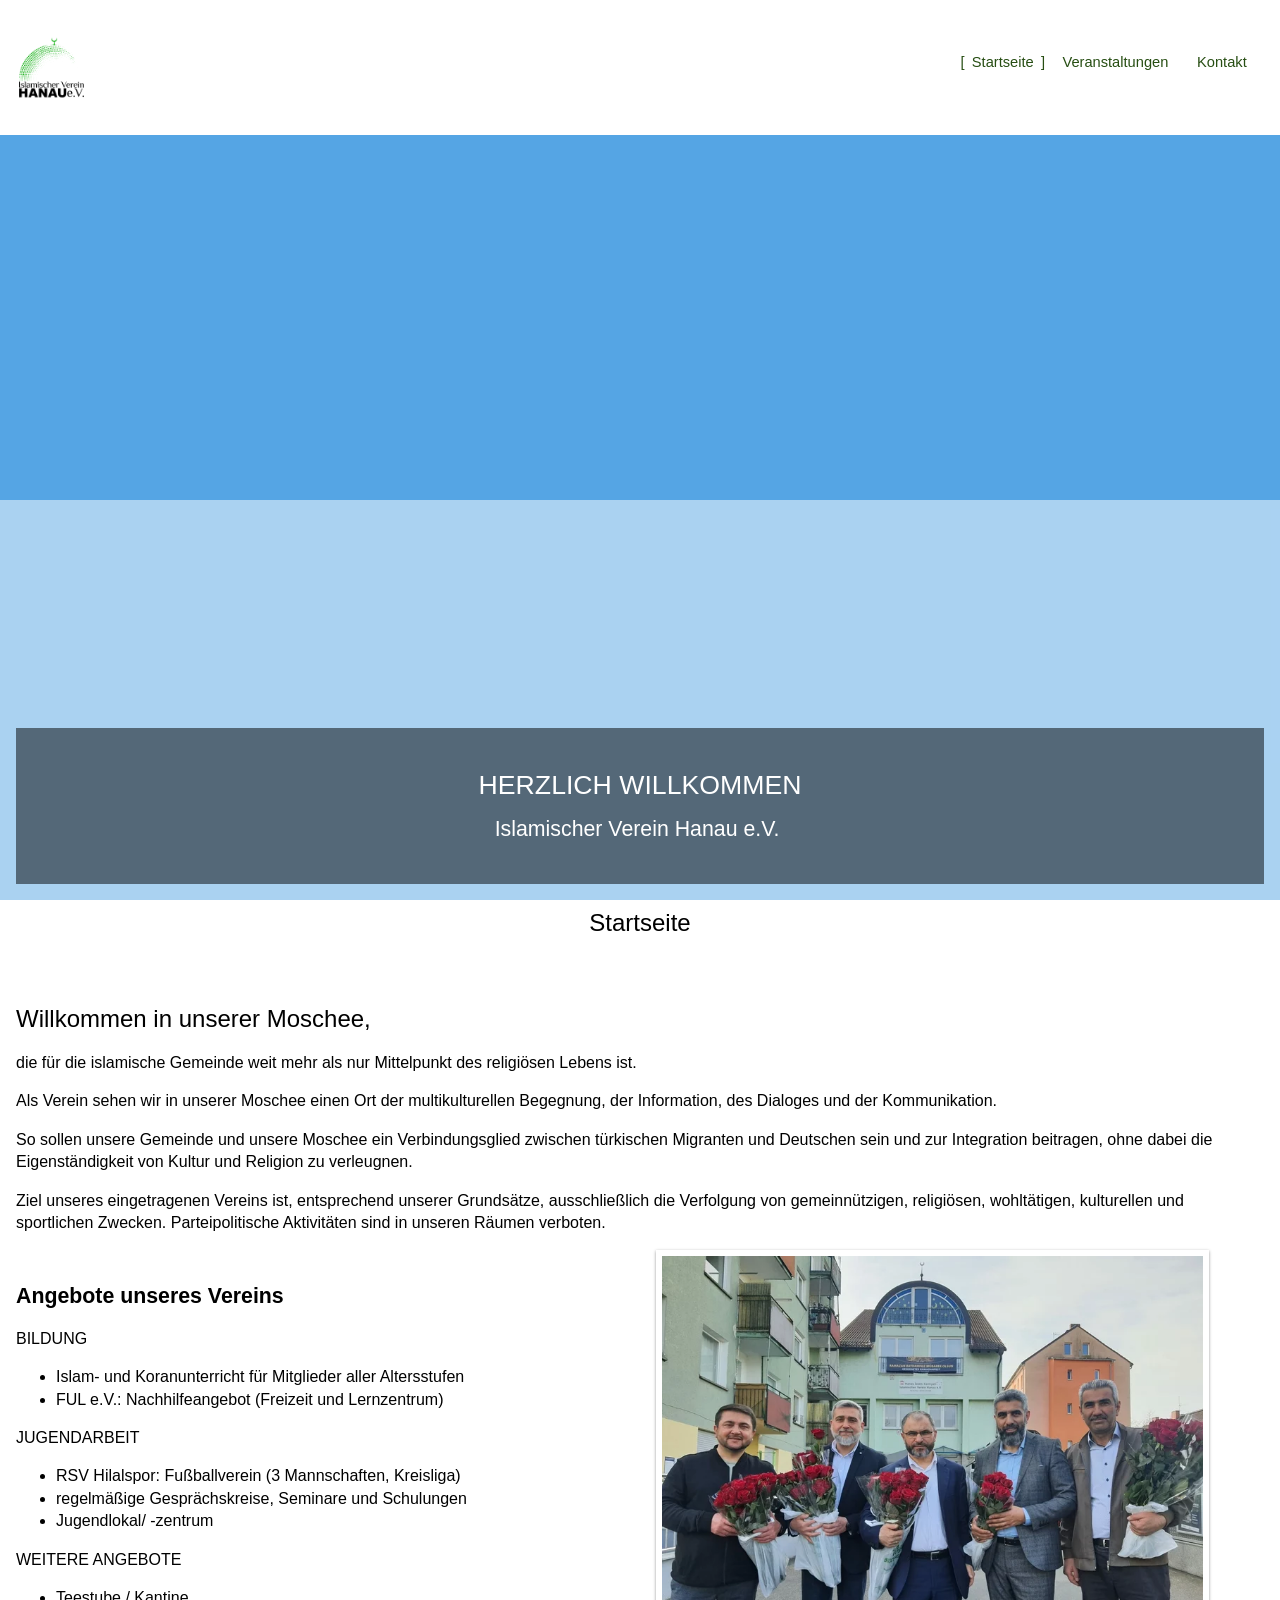
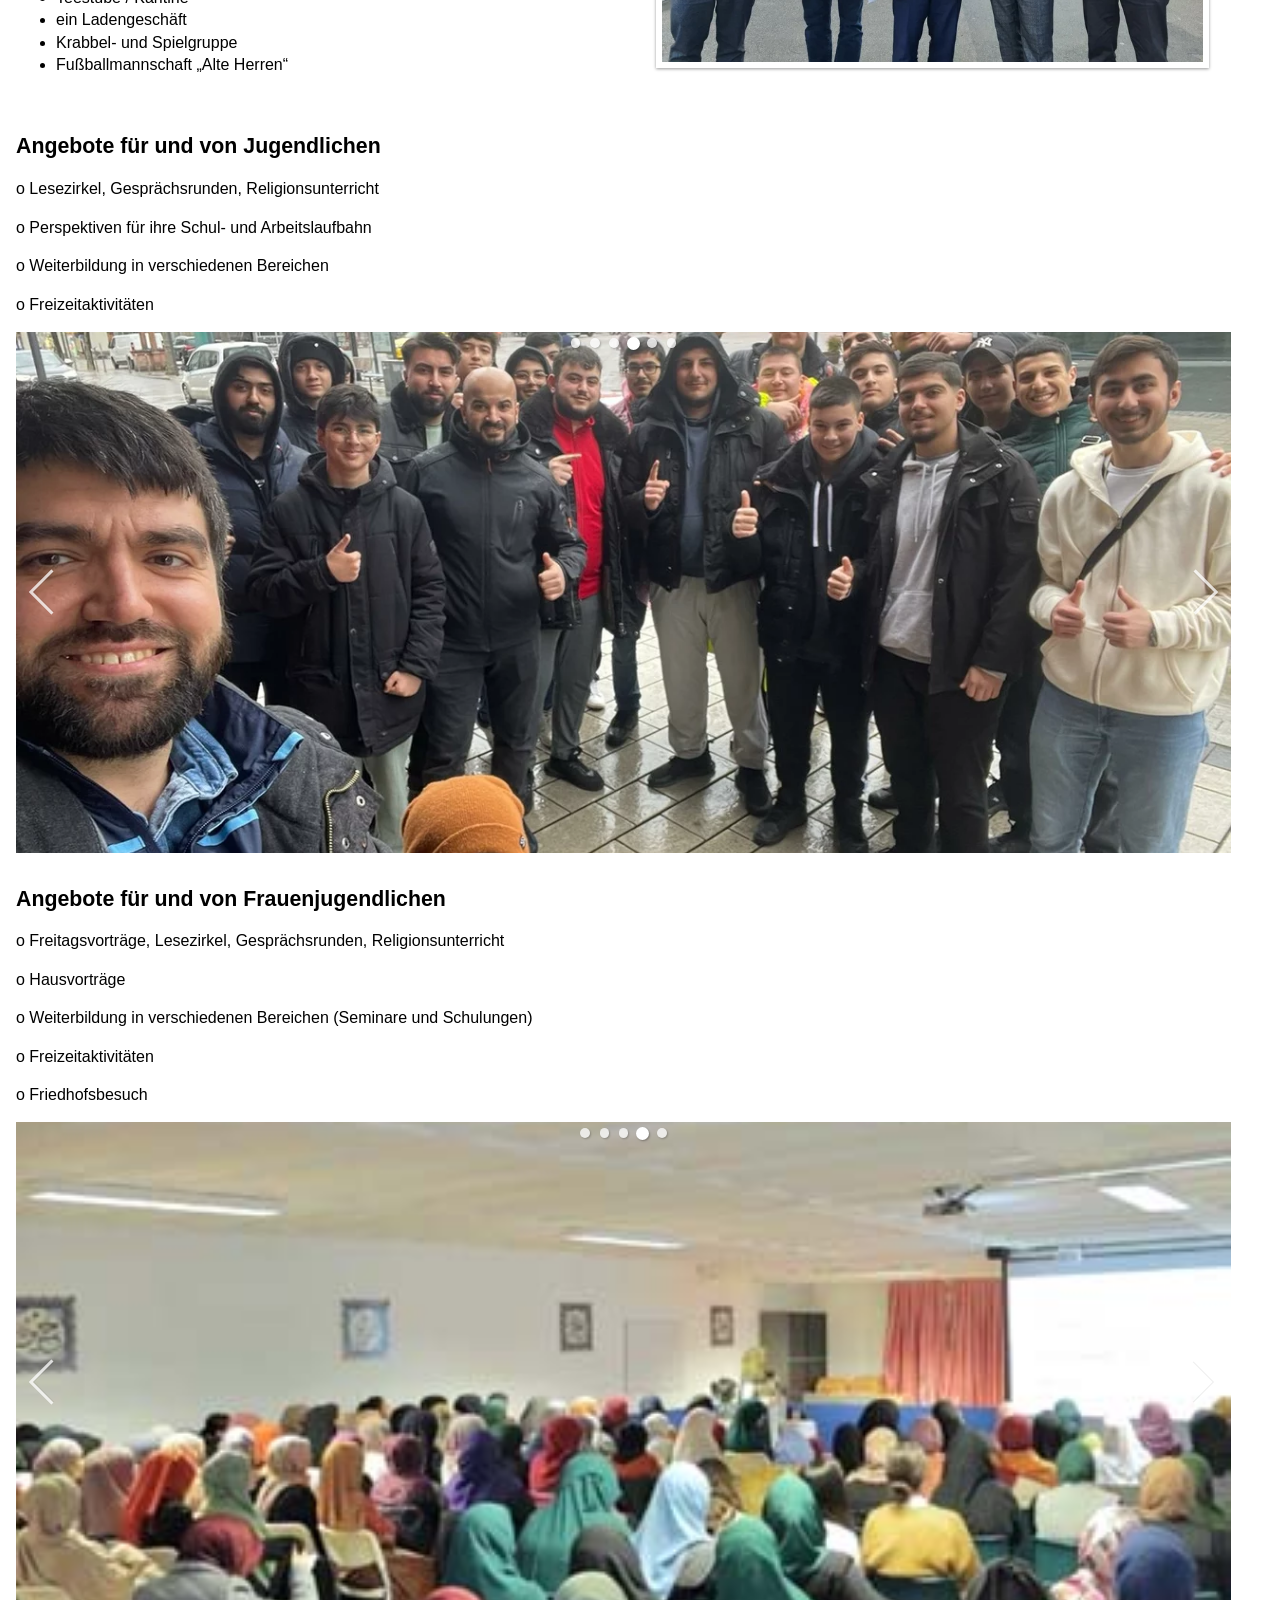
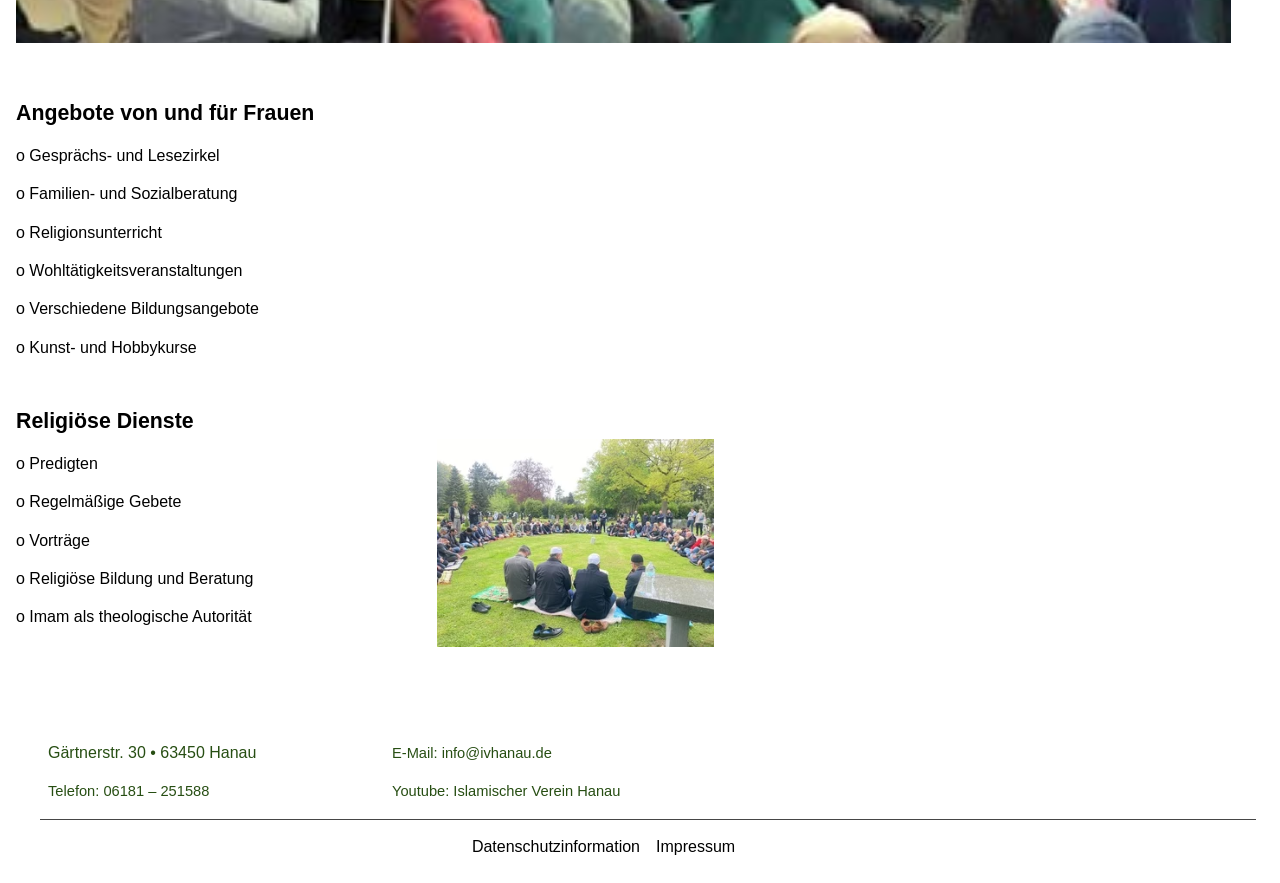
==== commit a6d0fd0c: "Update header to use banner image" ====
--- a/index.html
+++ b/index.html
@@ -38,7 +38,11 @@
 <nav><ul id="wbk-main-nav"><li class="active"><a data-wbk-behavior="self" href="http://ivhanau.de/"><span class="txt">Startseite</span></a></li><li><a href="http://ivhanau.de/angebote.html"><span class="txt">Veranstaltungen</span></a></li><li><a href="http://ivhanau.de/kontakt.html"><span class="txt">Kontakt</span></a></li></ul></nav></div><div id="wbk-header">
 
 		<div id="banner1"></div>
-		<div id="banner"><div id="wbk-title" class="aligncenter"><a href="http://ivhanau.de/"><span>HERZLICH WILLKOMMEN</span></a></div><div id="wbk-subtitle" class="aligncenter"><span>Islamischer Verein Hanau e.V.&nbsp;</span></div>
+		<div id="banner" style="background-image: url('./index_files/banner-imam.jpg'); background-size: cover; background-position: center; min-height: 400px; display: flex; align-items: flex-end; justify-content: center;">
+			<div style="background: rgba(0, 0, 0, 0.5); color: white; padding: 40px; text-align: center; width: 100%;">
+				<div id="wbk-title" class="aligncenter"><a href="http://ivhanau.de/"><span style="color: white;">HERZLICH WILLKOMMEN</span></a></div>
+				<div id="wbk-subtitle" class="aligncenter"><span style="color: white;">Islamischer Verein Hanau e.V.&nbsp;</span></div>
+			</div>
 </div></div>
 </div>
 	<section><h1 id="wbk-headline" class="aligncenter"><span>Startseite</span></h1><div id="wbk-content" class="ct cm">
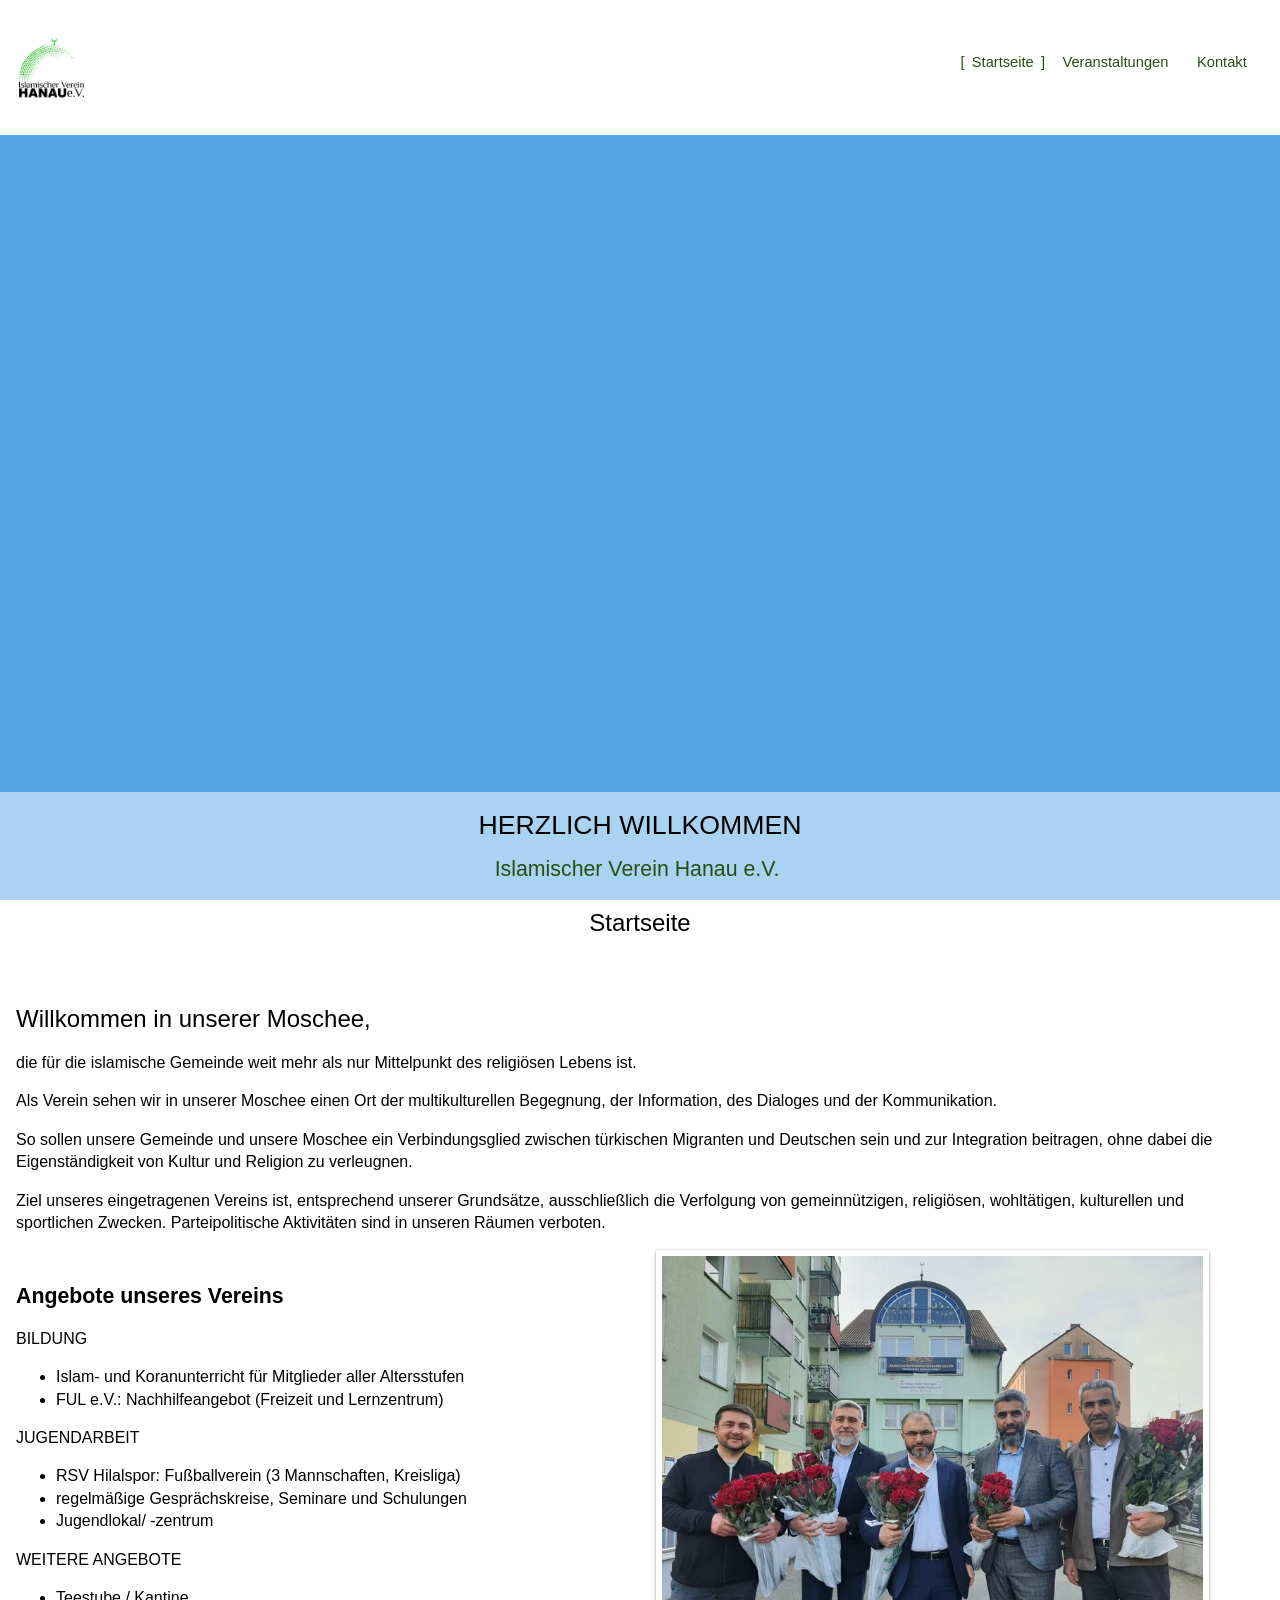
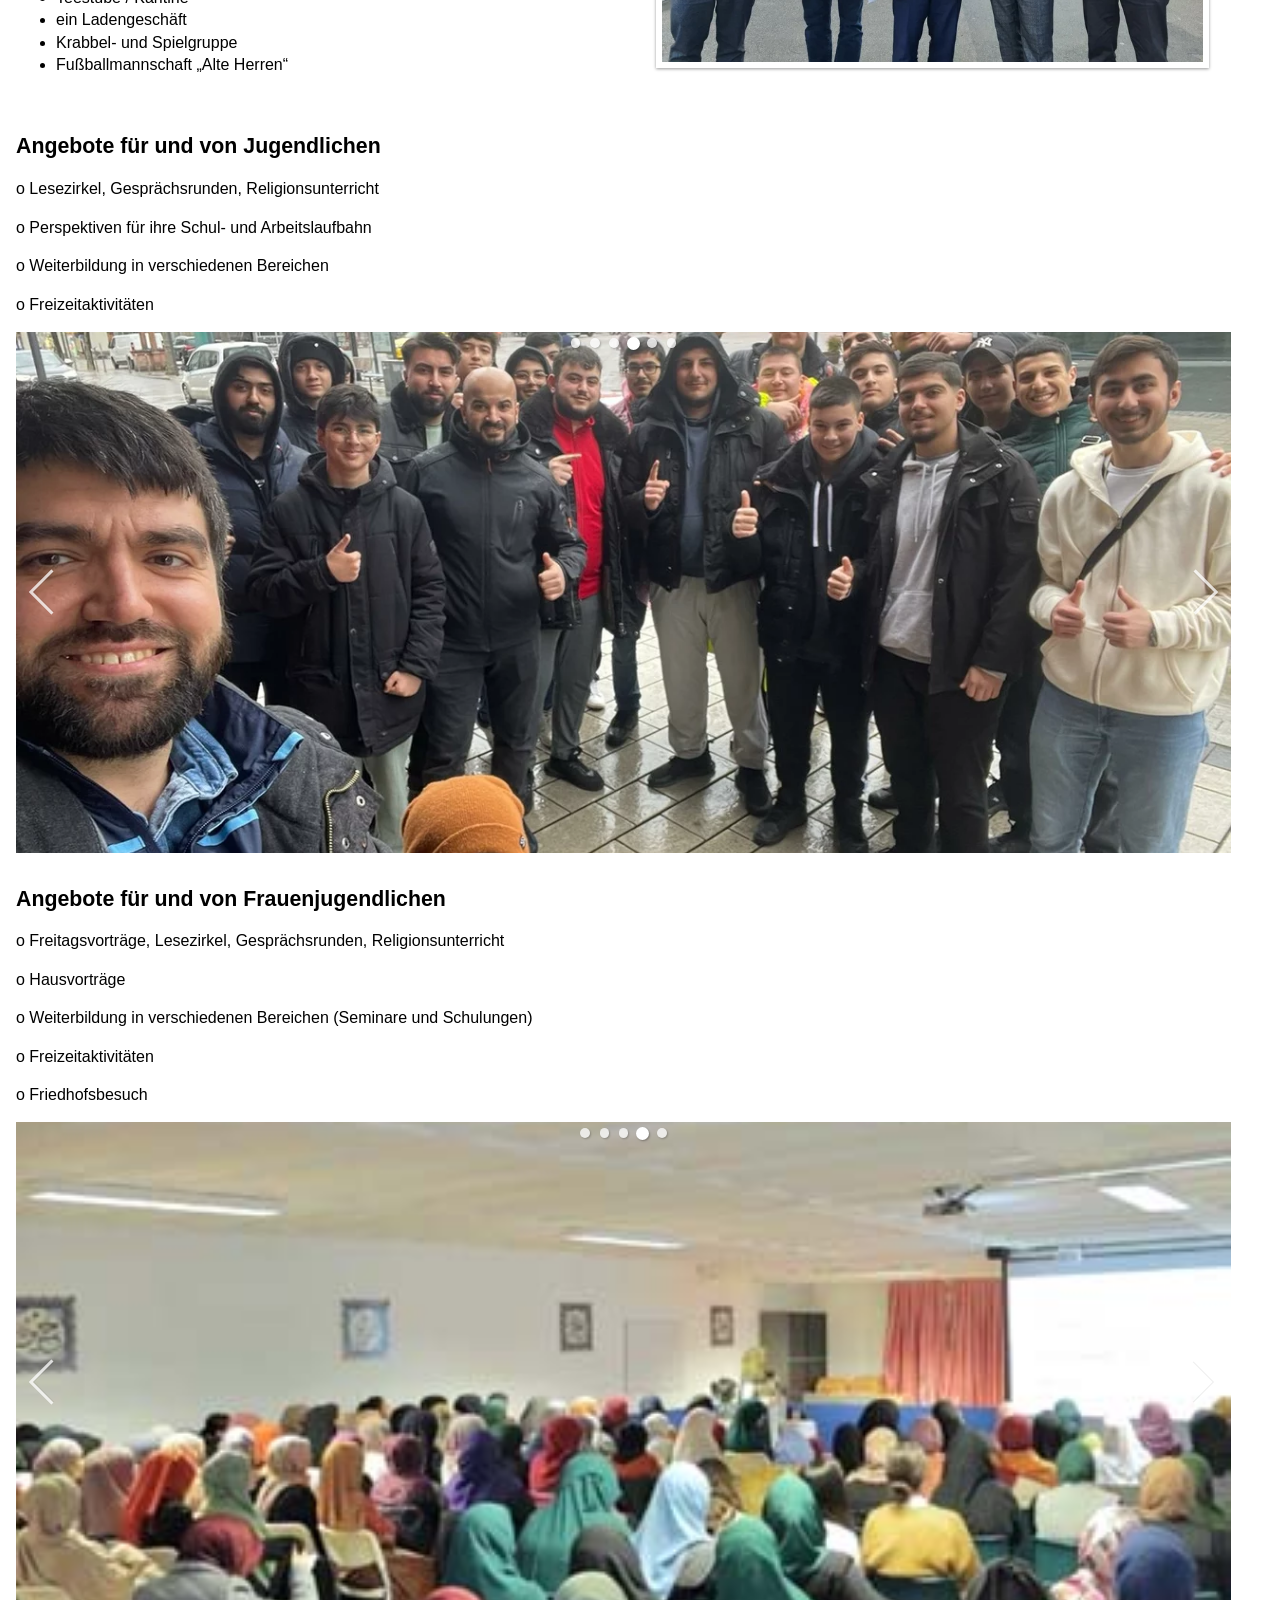
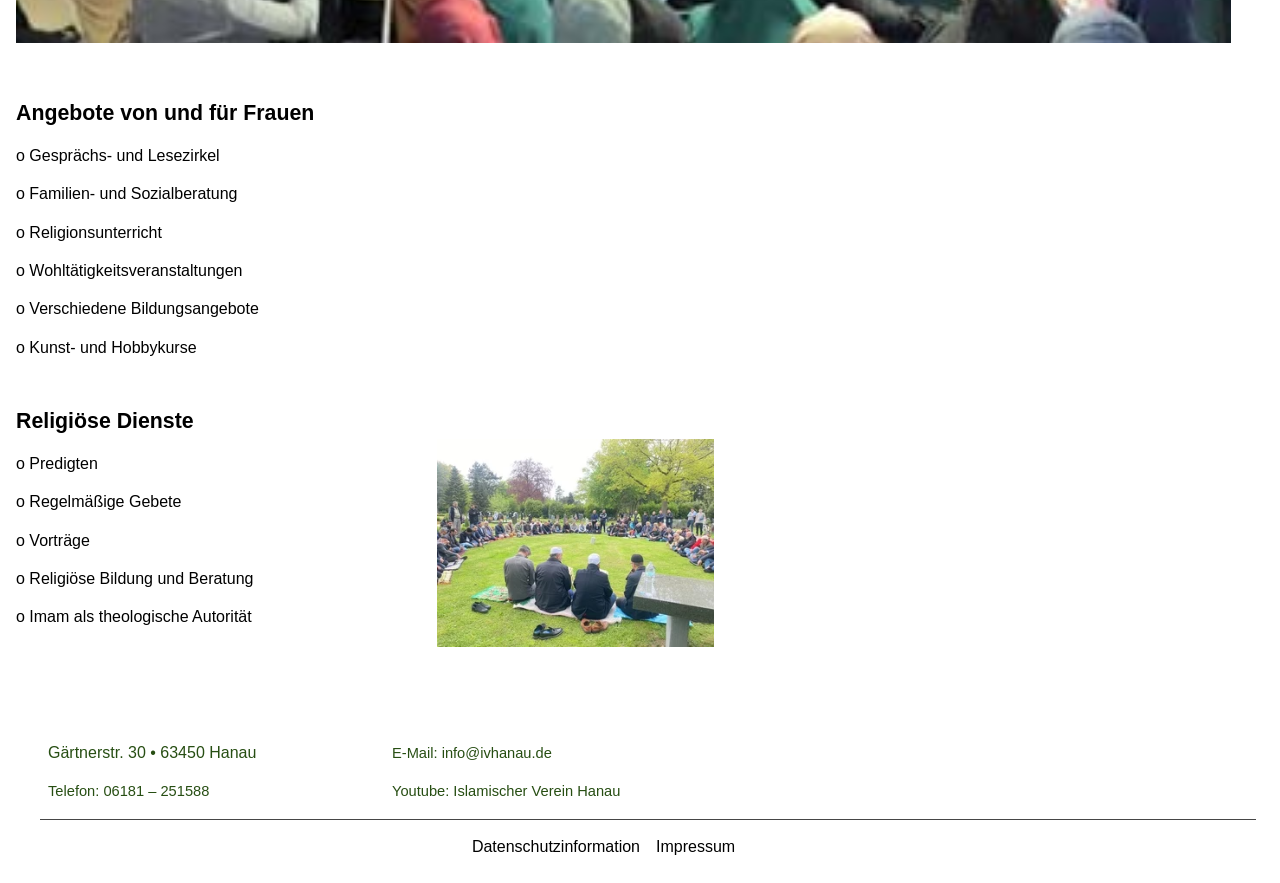
==== commit 83089e8b: "Add banner image to header" ====
--- a/index.html
+++ b/index.html
@@ -37,12 +37,9 @@
         <a href="http://ivhanau.de/de/sitemap/" onclick="return false;" id="wbk-mnav-button" aria-haspopup="true" aria-expanded="false" aria-label="Show navigation" class="wbk-mnav-ready"><svg aria-hidden="true" class="opener" xmlns="http://www.w3.org/2000/svg" version="1.1" width="46" height="46" viewBox="0 0 46 46"><path d="m 4,33 38,0 0,4 -38,0 z m 0,-12 38,0 0,4 -38,0 z M 4,9 42,9 42,13 4,13 z"></path></svg><svg aria-hidden="true" class="hider" xmlns="http://www.w3.org/2000/svg" version="1.1" width="46" height="46" viewBox="0 0 46 46"><path d="M 10.96875,8.15625 8.15625,10.96875 20.1875,23 8.15625,35.03125 10.96875,37.84375 23,25.8125 35.03125,37.84375 37.84375,35.03125 25.8125,23 37.84375,10.96875 35.03125,8.15625 23,20.1875 10.96875,8.15625 z"></path></svg></a><div id="leisteobenwrap"><div id="leisteoben"><div id="wbk-logo" data-wbk-viewport-align="tablet-center mobile-center"><a href="http://ivhanau.de/"><img alt="HERZLICH WILLKOMMEN" loading="eager" src="./index_files/AT-logo_l.webp" width="1280" height="1280"></a></div>
 <nav><ul id="wbk-main-nav"><li class="active"><a data-wbk-behavior="self" href="http://ivhanau.de/"><span class="txt">Startseite</span></a></li><li><a href="http://ivhanau.de/angebote.html"><span class="txt">Veranstaltungen</span></a></li><li><a href="http://ivhanau.de/kontakt.html"><span class="txt">Kontakt</span></a></li></ul></nav></div><div id="wbk-header">
 
-		<div id="banner1"></div>
-		<div id="banner" style="background-image: url('./index_files/banner-imam.jpg'); background-size: cover; background-position: center; min-height: 400px; display: flex; align-items: flex-end; justify-content: center;">
-			<div style="background: rgba(0, 0, 0, 0.5); color: white; padding: 40px; text-align: center; width: 100%;">
-				<div id="wbk-title" class="aligncenter"><a href="http://ivhanau.de/"><span style="color: white;">HERZLICH WILLKOMMEN</span></a></div>
-				<div id="wbk-subtitle" class="aligncenter"><span style="color: white;">Islamischer Verein Hanau e.V.&nbsp;</span></div>
-			</div>
+		<div id="banner1" style="background-image: url('./index_files/banner-img.jpg'); background-size: cover; background-position: center;"></div>
+		<div id="banner"><div id="wbk-title" class="aligncenter"><a href="http://ivhanau.de/"><span>HERZLICH WILLKOMMEN</span></a></div><div id="wbk-subtitle" class="aligncenter"><span>Islamischer Verein Hanau e.V.&nbsp;</span></div>
+</div></div>
 </div></div>
 </div>
 	<section><h1 id="wbk-headline" class="aligncenter"><span>Startseite</span></h1><div id="wbk-content" class="ct cm">
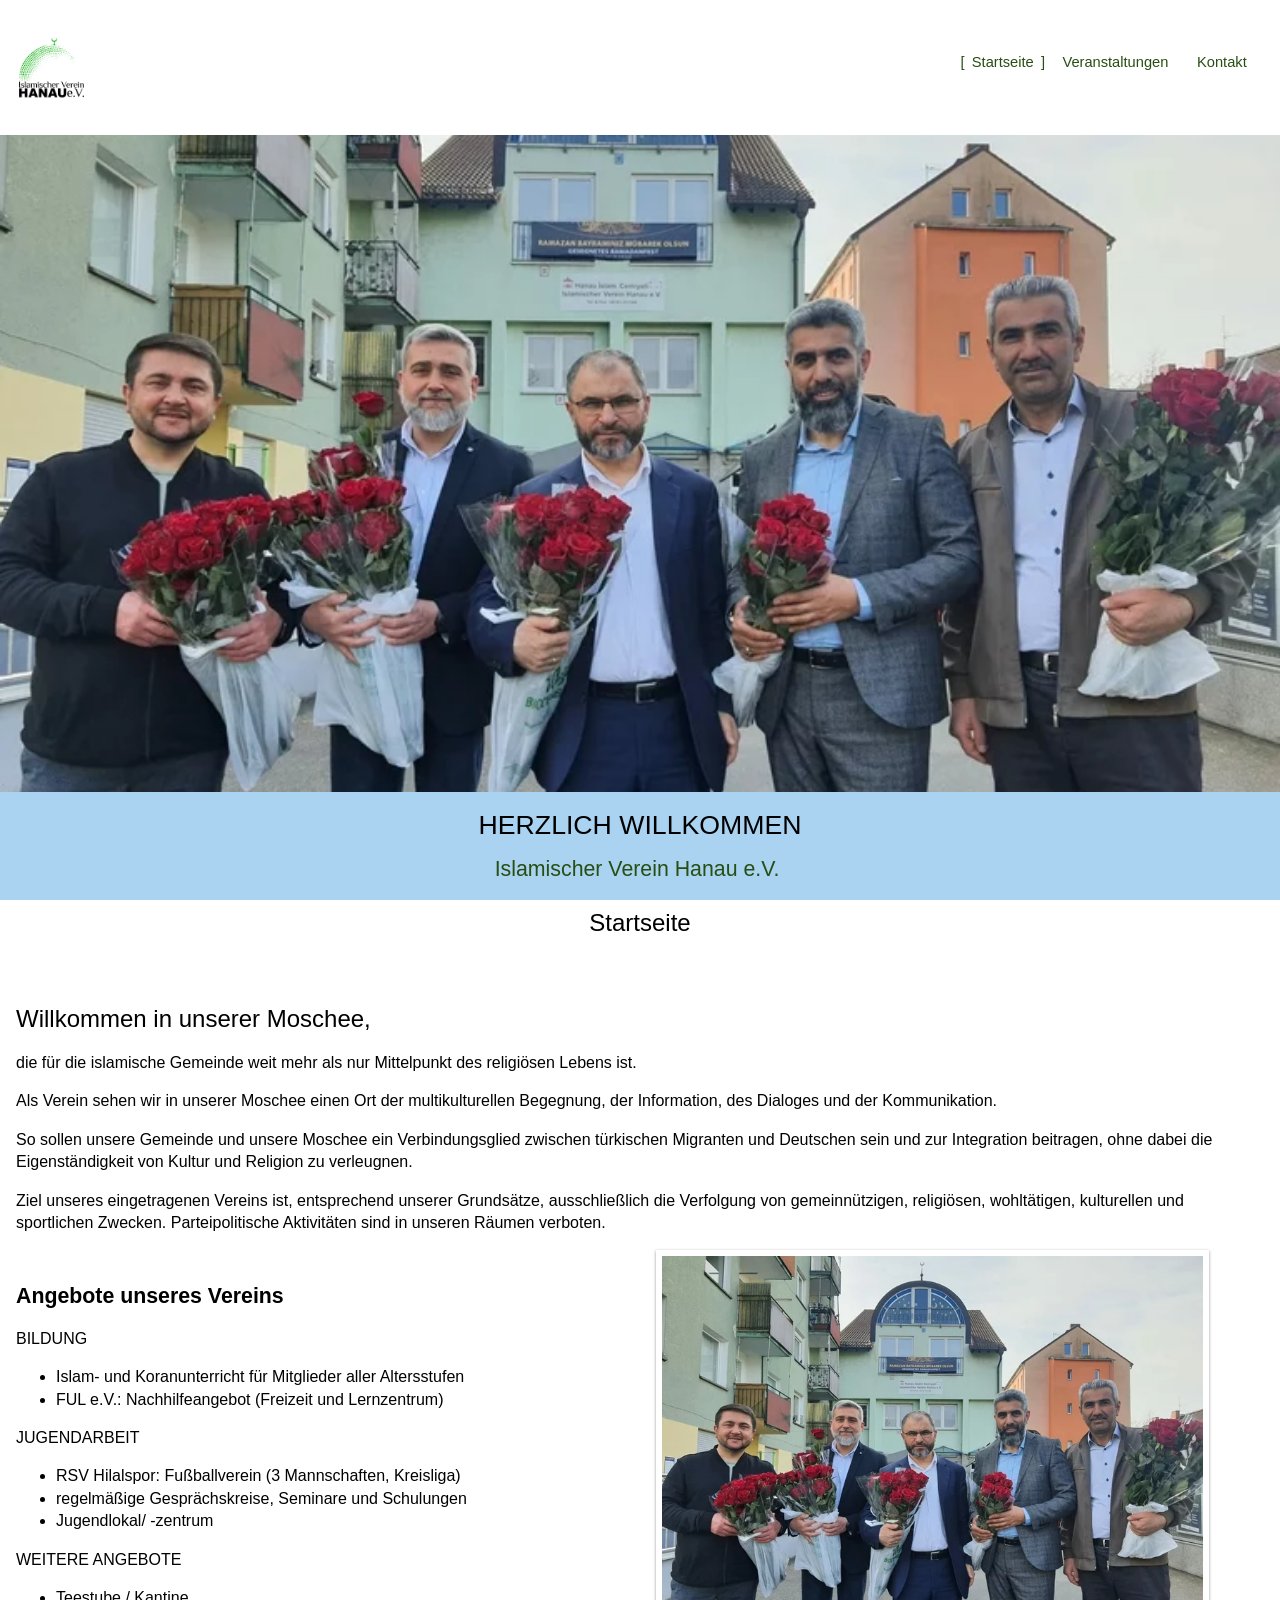
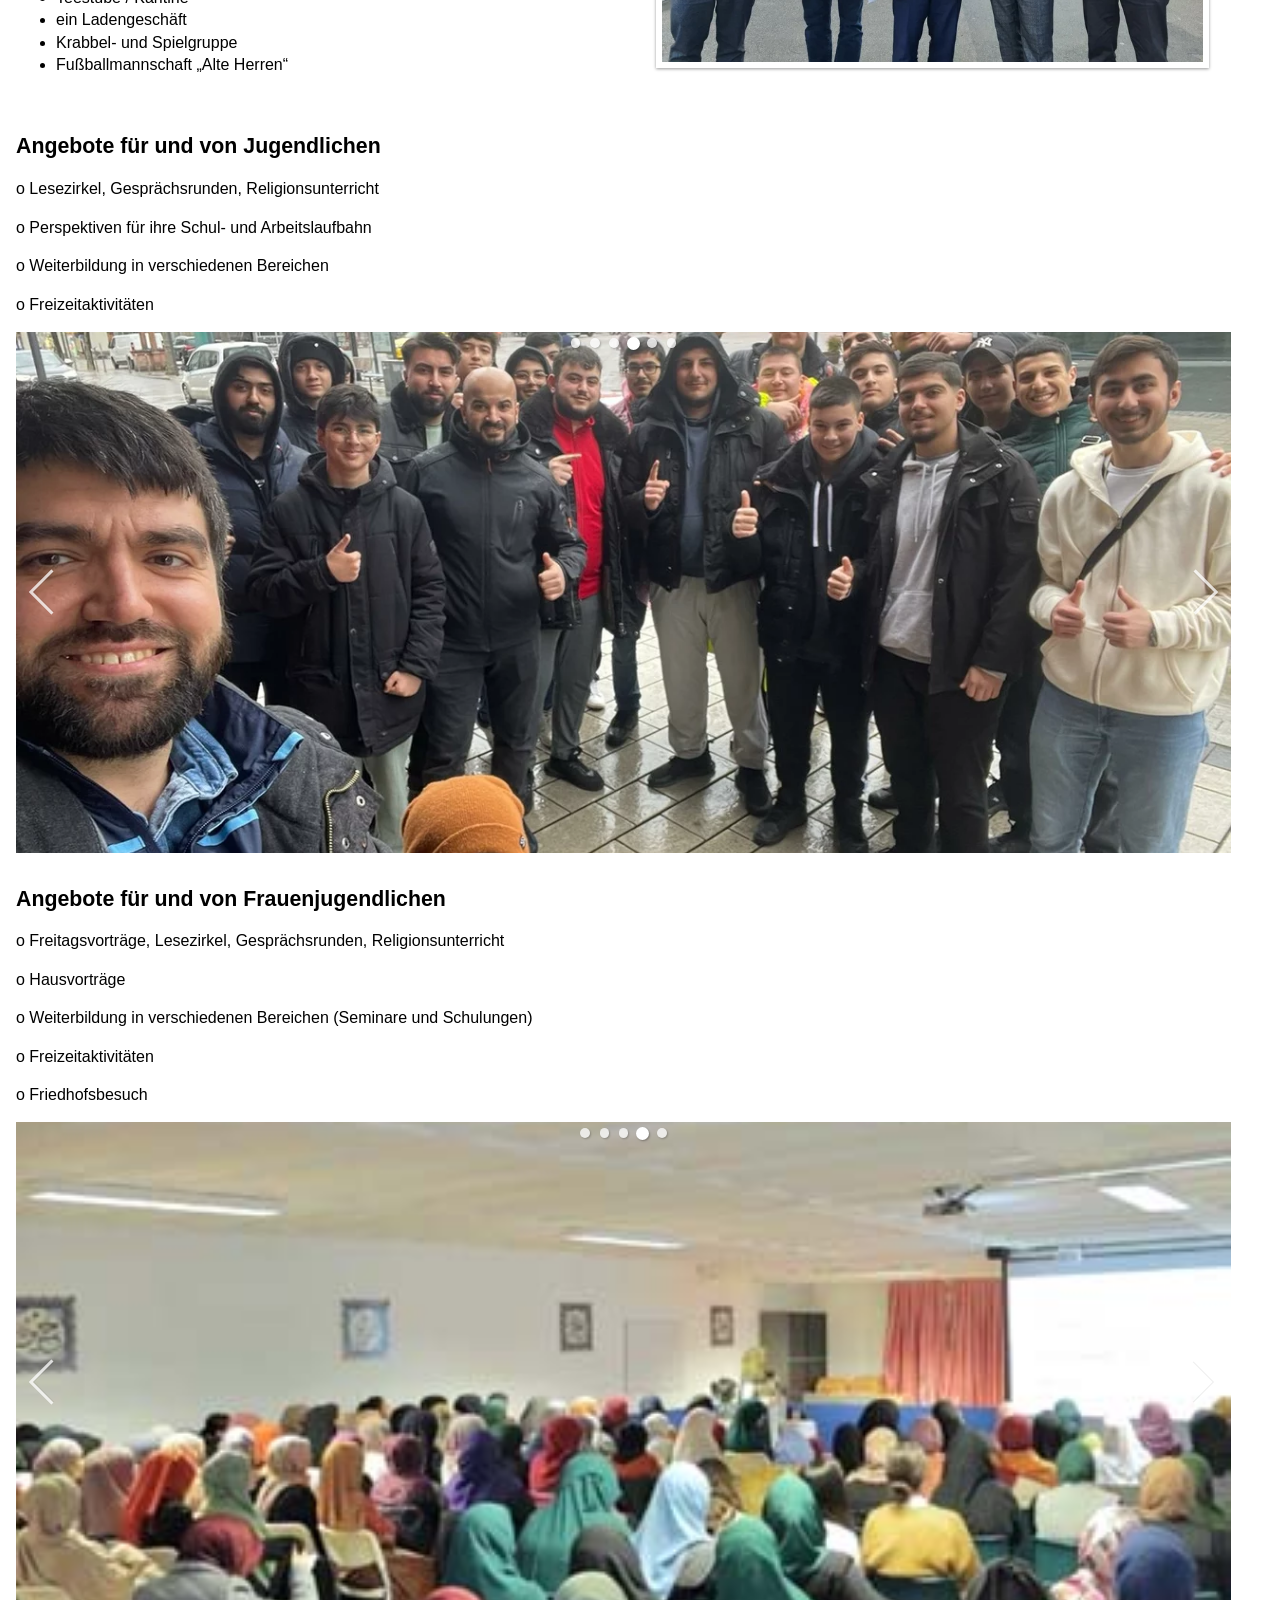
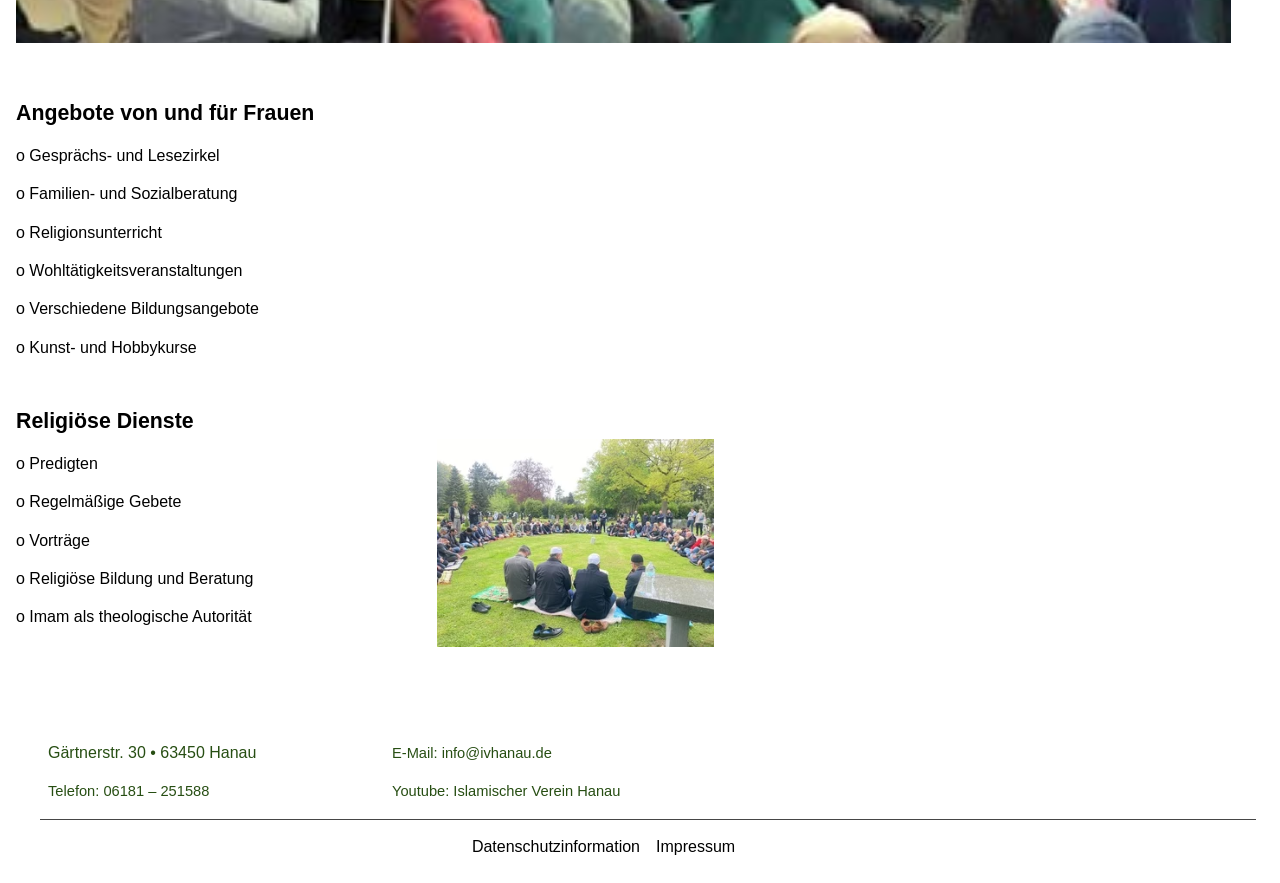
==== commit c8be1c46: "Update banner to use image" ====
--- a/index.html
+++ b/index.html
@@ -37,7 +37,7 @@
         <a href="http://ivhanau.de/de/sitemap/" onclick="return false;" id="wbk-mnav-button" aria-haspopup="true" aria-expanded="false" aria-label="Show navigation" class="wbk-mnav-ready"><svg aria-hidden="true" class="opener" xmlns="http://www.w3.org/2000/svg" version="1.1" width="46" height="46" viewBox="0 0 46 46"><path d="m 4,33 38,0 0,4 -38,0 z m 0,-12 38,0 0,4 -38,0 z M 4,9 42,9 42,13 4,13 z"></path></svg><svg aria-hidden="true" class="hider" xmlns="http://www.w3.org/2000/svg" version="1.1" width="46" height="46" viewBox="0 0 46 46"><path d="M 10.96875,8.15625 8.15625,10.96875 20.1875,23 8.15625,35.03125 10.96875,37.84375 23,25.8125 35.03125,37.84375 37.84375,35.03125 25.8125,23 37.84375,10.96875 35.03125,8.15625 23,20.1875 10.96875,8.15625 z"></path></svg></a><div id="leisteobenwrap"><div id="leisteoben"><div id="wbk-logo" data-wbk-viewport-align="tablet-center mobile-center"><a href="http://ivhanau.de/"><img alt="HERZLICH WILLKOMMEN" loading="eager" src="./index_files/AT-logo_l.webp" width="1280" height="1280"></a></div>
 <nav><ul id="wbk-main-nav"><li class="active"><a data-wbk-behavior="self" href="http://ivhanau.de/"><span class="txt">Startseite</span></a></li><li><a href="http://ivhanau.de/angebote.html"><span class="txt">Veranstaltungen</span></a></li><li><a href="http://ivhanau.de/kontakt.html"><span class="txt">Kontakt</span></a></li></ul></nav></div><div id="wbk-header">
 
-		<div id="banner1" style="background-image: url('./index_files/banner-img.jpg'); background-size: cover; background-position: center;"></div>
+		<div id="banner1" style="background-image: url('./index_files/IMG-20230423-WA0003_m.webp'); background-size: cover; background-position: center;"></div>
 		<div id="banner"><div id="wbk-title" class="aligncenter"><a href="http://ivhanau.de/"><span>HERZLICH WILLKOMMEN</span></a></div><div id="wbk-subtitle" class="aligncenter"><span>Islamischer Verein Hanau e.V.&nbsp;</span></div>
 </div></div>
 </div></div>
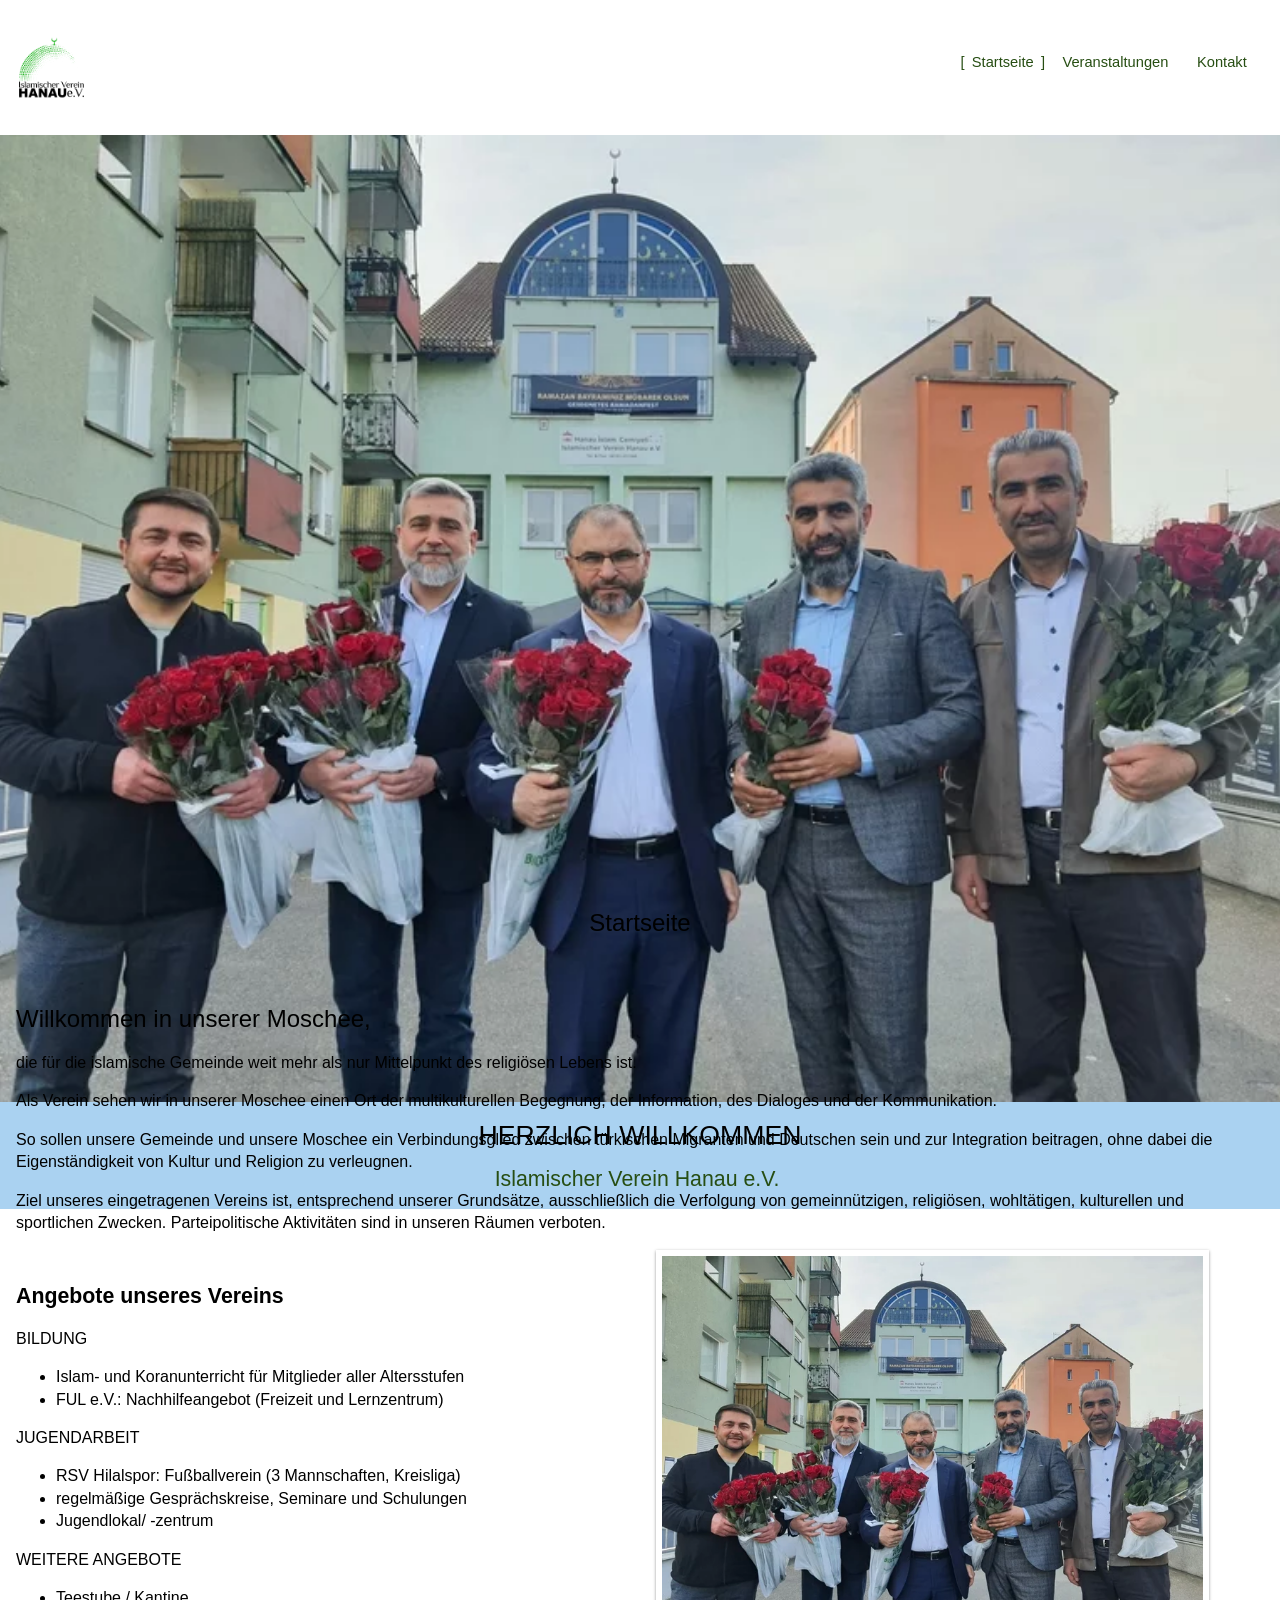
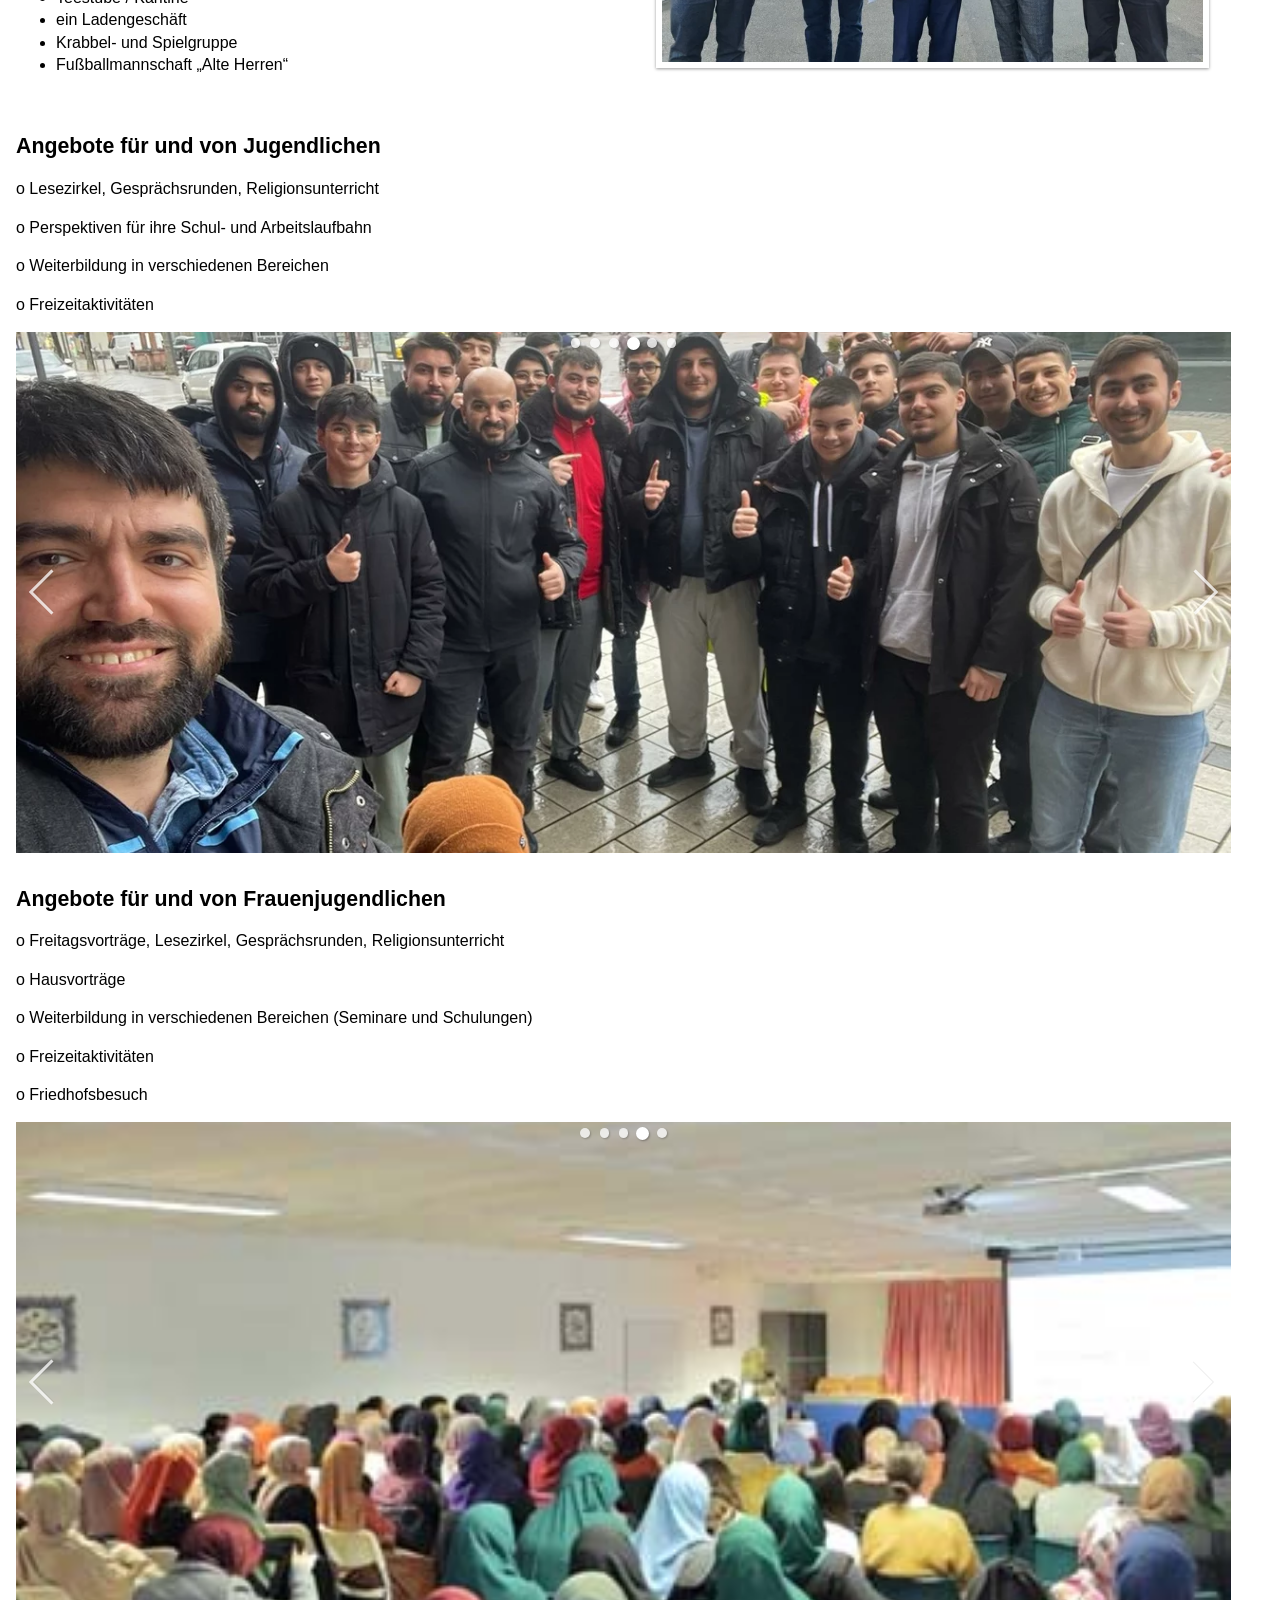
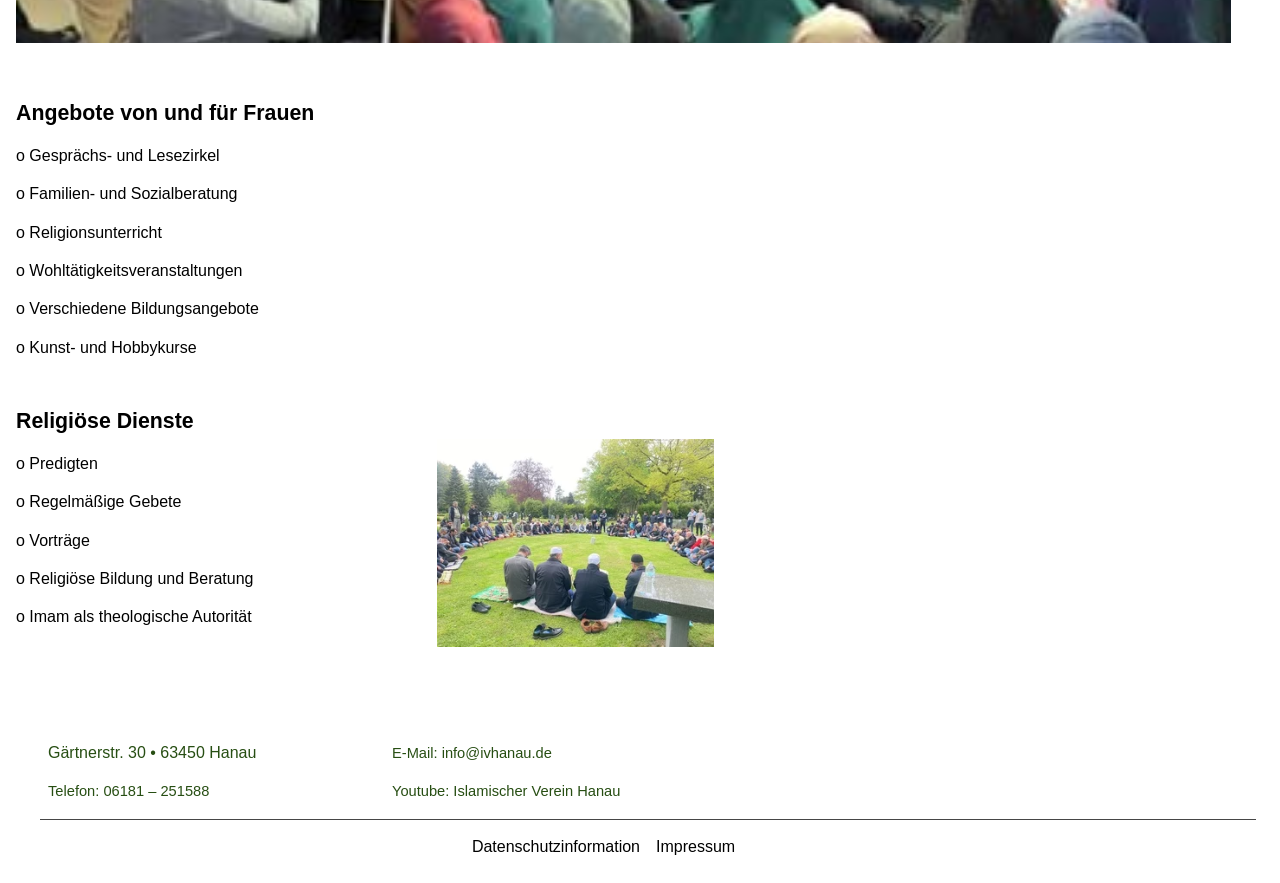
==== commit 34c39524: "Use img tag for banner image" ====
--- a/index.html
+++ b/index.html
@@ -37,7 +37,7 @@
         <a href="http://ivhanau.de/de/sitemap/" onclick="return false;" id="wbk-mnav-button" aria-haspopup="true" aria-expanded="false" aria-label="Show navigation" class="wbk-mnav-ready"><svg aria-hidden="true" class="opener" xmlns="http://www.w3.org/2000/svg" version="1.1" width="46" height="46" viewBox="0 0 46 46"><path d="m 4,33 38,0 0,4 -38,0 z m 0,-12 38,0 0,4 -38,0 z M 4,9 42,9 42,13 4,13 z"></path></svg><svg aria-hidden="true" class="hider" xmlns="http://www.w3.org/2000/svg" version="1.1" width="46" height="46" viewBox="0 0 46 46"><path d="M 10.96875,8.15625 8.15625,10.96875 20.1875,23 8.15625,35.03125 10.96875,37.84375 23,25.8125 35.03125,37.84375 37.84375,35.03125 25.8125,23 37.84375,10.96875 35.03125,8.15625 23,20.1875 10.96875,8.15625 z"></path></svg></a><div id="leisteobenwrap"><div id="leisteoben"><div id="wbk-logo" data-wbk-viewport-align="tablet-center mobile-center"><a href="http://ivhanau.de/"><img alt="HERZLICH WILLKOMMEN" loading="eager" src="./index_files/AT-logo_l.webp" width="1280" height="1280"></a></div>
 <nav><ul id="wbk-main-nav"><li class="active"><a data-wbk-behavior="self" href="http://ivhanau.de/"><span class="txt">Startseite</span></a></li><li><a href="http://ivhanau.de/angebote.html"><span class="txt">Veranstaltungen</span></a></li><li><a href="http://ivhanau.de/kontakt.html"><span class="txt">Kontakt</span></a></li></ul></nav></div><div id="wbk-header">
 
-		<div id="banner1" style="background-image: url('./index_files/IMG-20230423-WA0003_m.webp'); background-size: cover; background-position: center;"></div>
+		<div id="banner1" style="overflow: hidden;"><img src="./index_files/IMG-20230423-WA0003_m.webp" style="width: 100%; height: 100%; object-fit: cover;"></div>
 		<div id="banner"><div id="wbk-title" class="aligncenter"><a href="http://ivhanau.de/"><span>HERZLICH WILLKOMMEN</span></a></div><div id="wbk-subtitle" class="aligncenter"><span>Islamischer Verein Hanau e.V.&nbsp;</span></div>
 </div></div>
 </div></div>
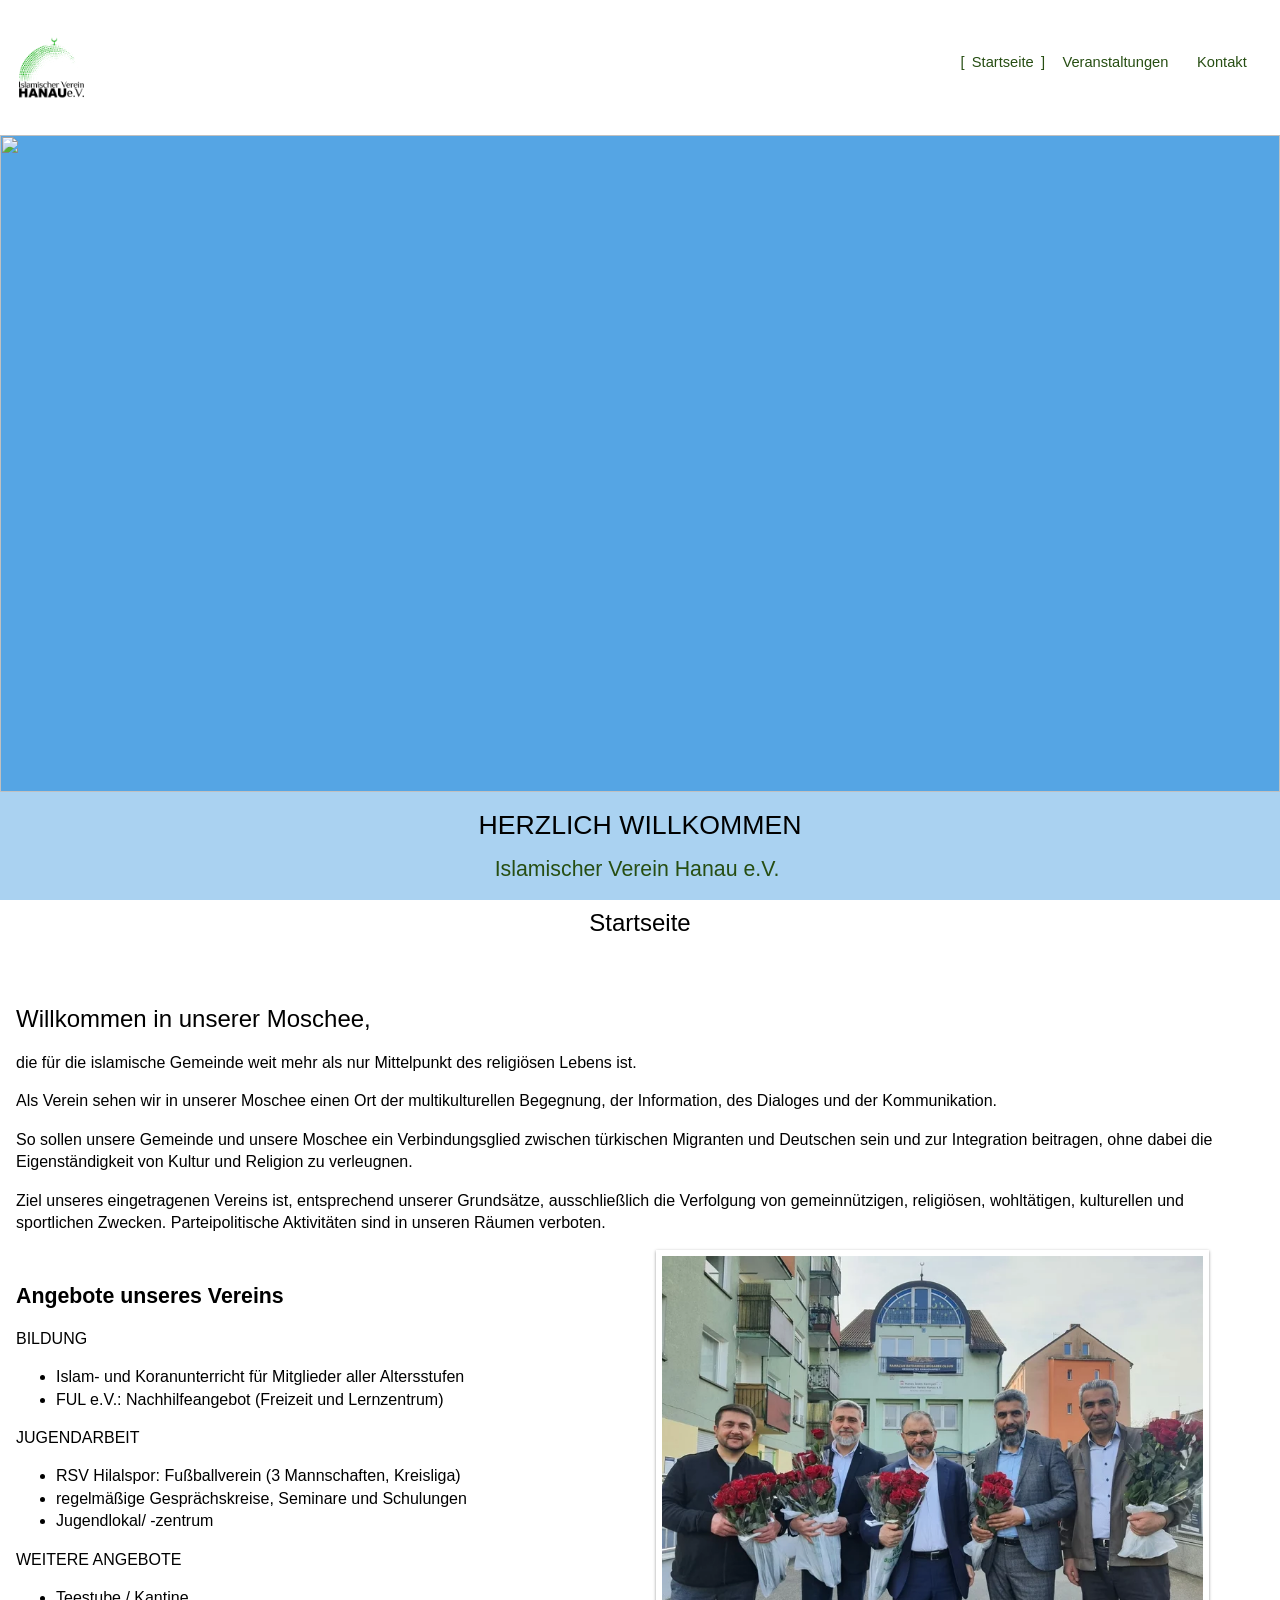
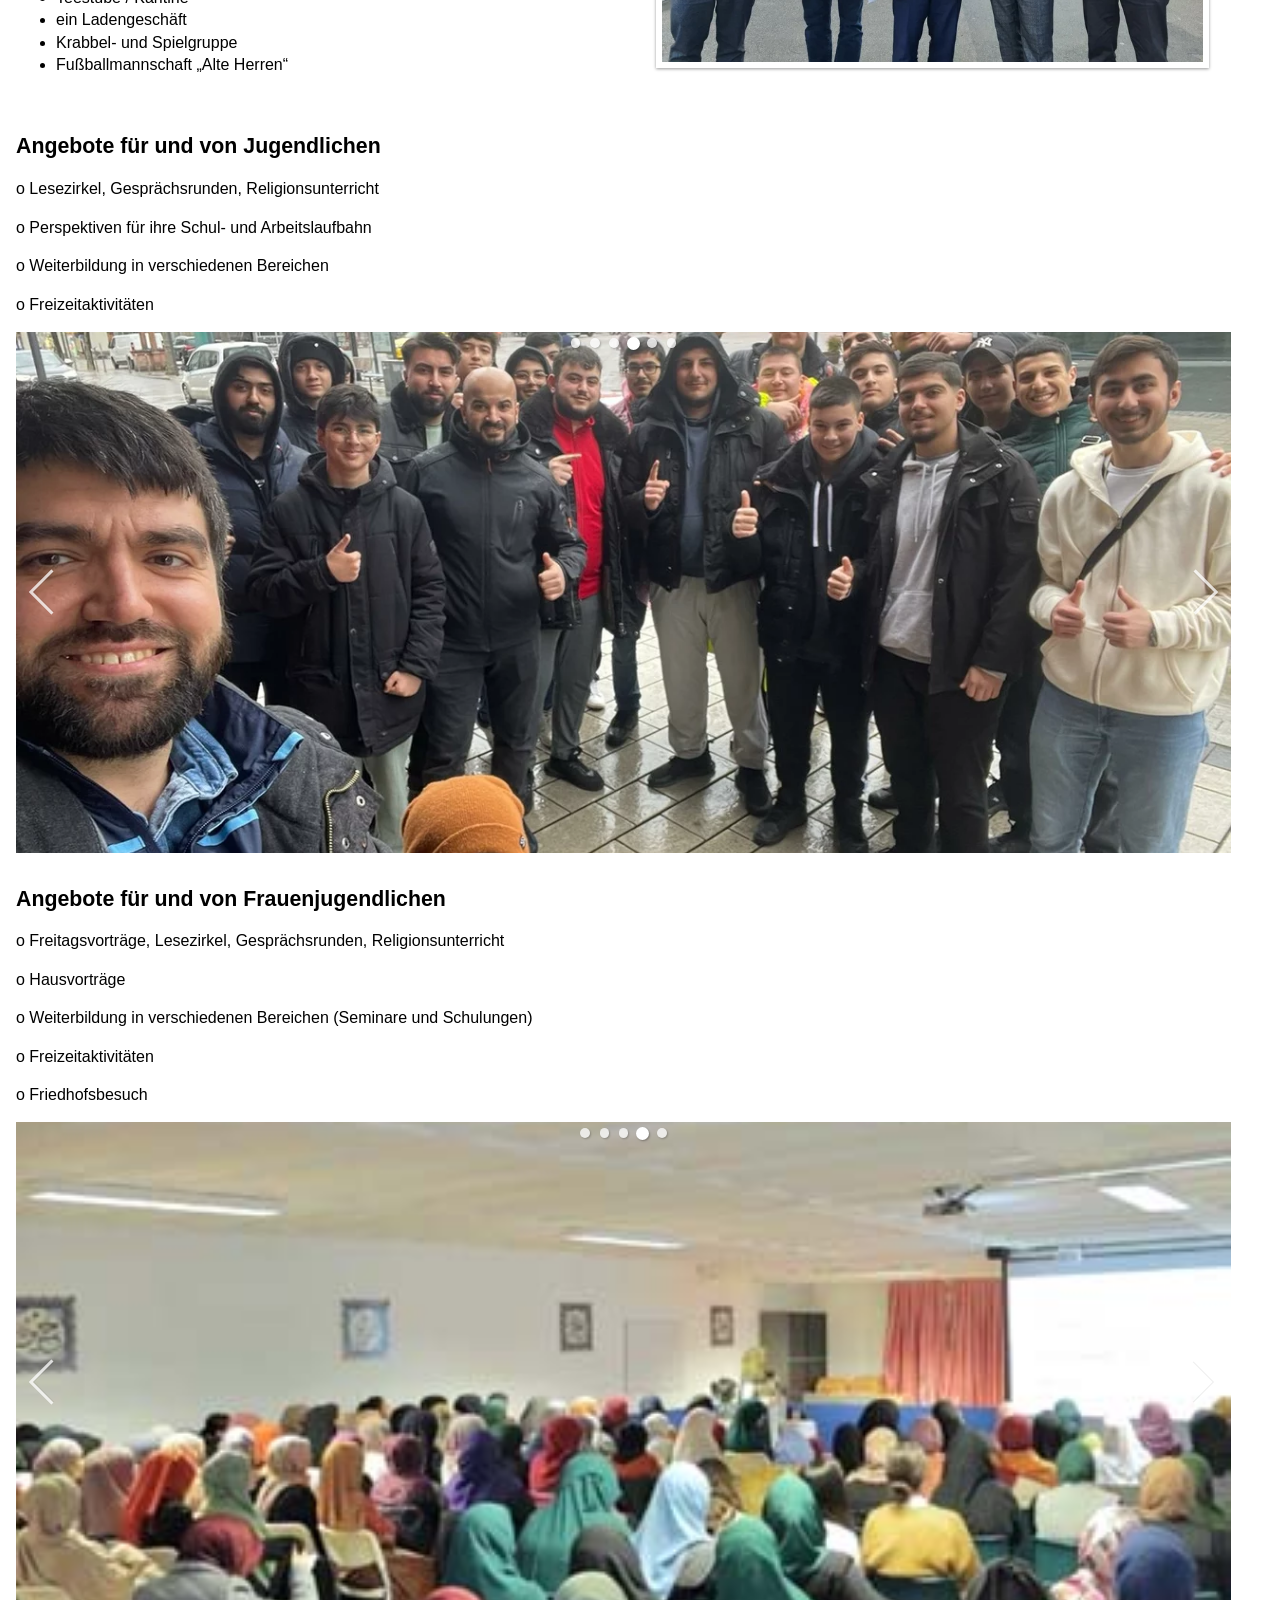
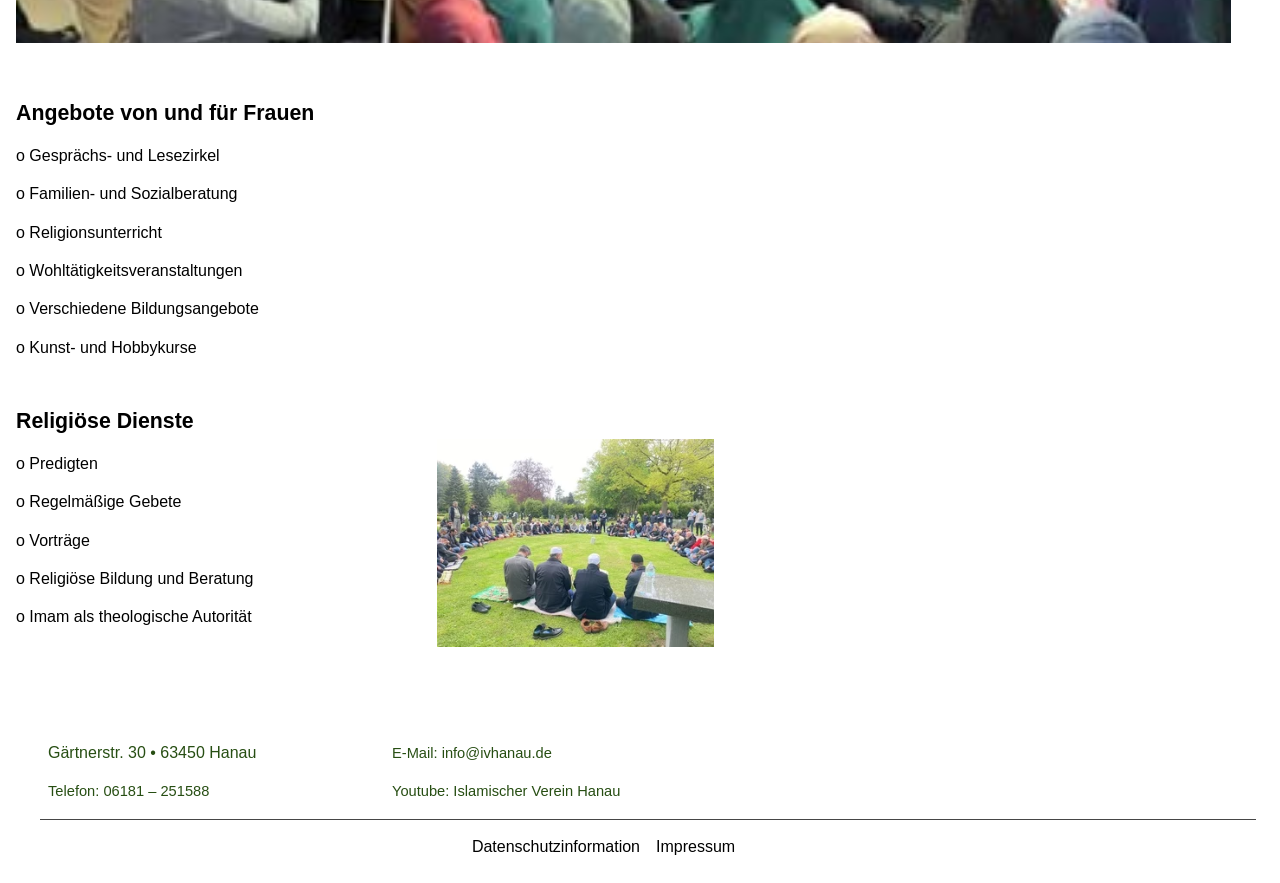
==== commit aa7d395d: "Update banner to use team image" ====
--- a/index.html
+++ b/index.html
@@ -37,7 +37,7 @@
         <a href="http://ivhanau.de/de/sitemap/" onclick="return false;" id="wbk-mnav-button" aria-haspopup="true" aria-expanded="false" aria-label="Show navigation" class="wbk-mnav-ready"><svg aria-hidden="true" class="opener" xmlns="http://www.w3.org/2000/svg" version="1.1" width="46" height="46" viewBox="0 0 46 46"><path d="m 4,33 38,0 0,4 -38,0 z m 0,-12 38,0 0,4 -38,0 z M 4,9 42,9 42,13 4,13 z"></path></svg><svg aria-hidden="true" class="hider" xmlns="http://www.w3.org/2000/svg" version="1.1" width="46" height="46" viewBox="0 0 46 46"><path d="M 10.96875,8.15625 8.15625,10.96875 20.1875,23 8.15625,35.03125 10.96875,37.84375 23,25.8125 35.03125,37.84375 37.84375,35.03125 25.8125,23 37.84375,10.96875 35.03125,8.15625 23,20.1875 10.96875,8.15625 z"></path></svg></a><div id="leisteobenwrap"><div id="leisteoben"><div id="wbk-logo" data-wbk-viewport-align="tablet-center mobile-center"><a href="http://ivhanau.de/"><img alt="HERZLICH WILLKOMMEN" loading="eager" src="./index_files/AT-logo_l.webp" width="1280" height="1280"></a></div>
 <nav><ul id="wbk-main-nav"><li class="active"><a data-wbk-behavior="self" href="http://ivhanau.de/"><span class="txt">Startseite</span></a></li><li><a href="http://ivhanau.de/angebote.html"><span class="txt">Veranstaltungen</span></a></li><li><a href="http://ivhanau.de/kontakt.html"><span class="txt">Kontakt</span></a></li></ul></nav></div><div id="wbk-header">
 
-		<div id="banner1" style="overflow: hidden;"><img src="./index_files/IMG-20230423-WA0003_m.webp" style="width: 100%; height: 100%; object-fit: cover;"></div>
+		<div id="banner1" style="overflow: hidden;"><img src="./index_files/banner-team.jpg" style="width: 100%; height: 100%; object-fit: cover;"></div>
 		<div id="banner"><div id="wbk-title" class="aligncenter"><a href="http://ivhanau.de/"><span>HERZLICH WILLKOMMEN</span></a></div><div id="wbk-subtitle" class="aligncenter"><span>Islamischer Verein Hanau e.V.&nbsp;</span></div>
 </div></div>
 </div></div>
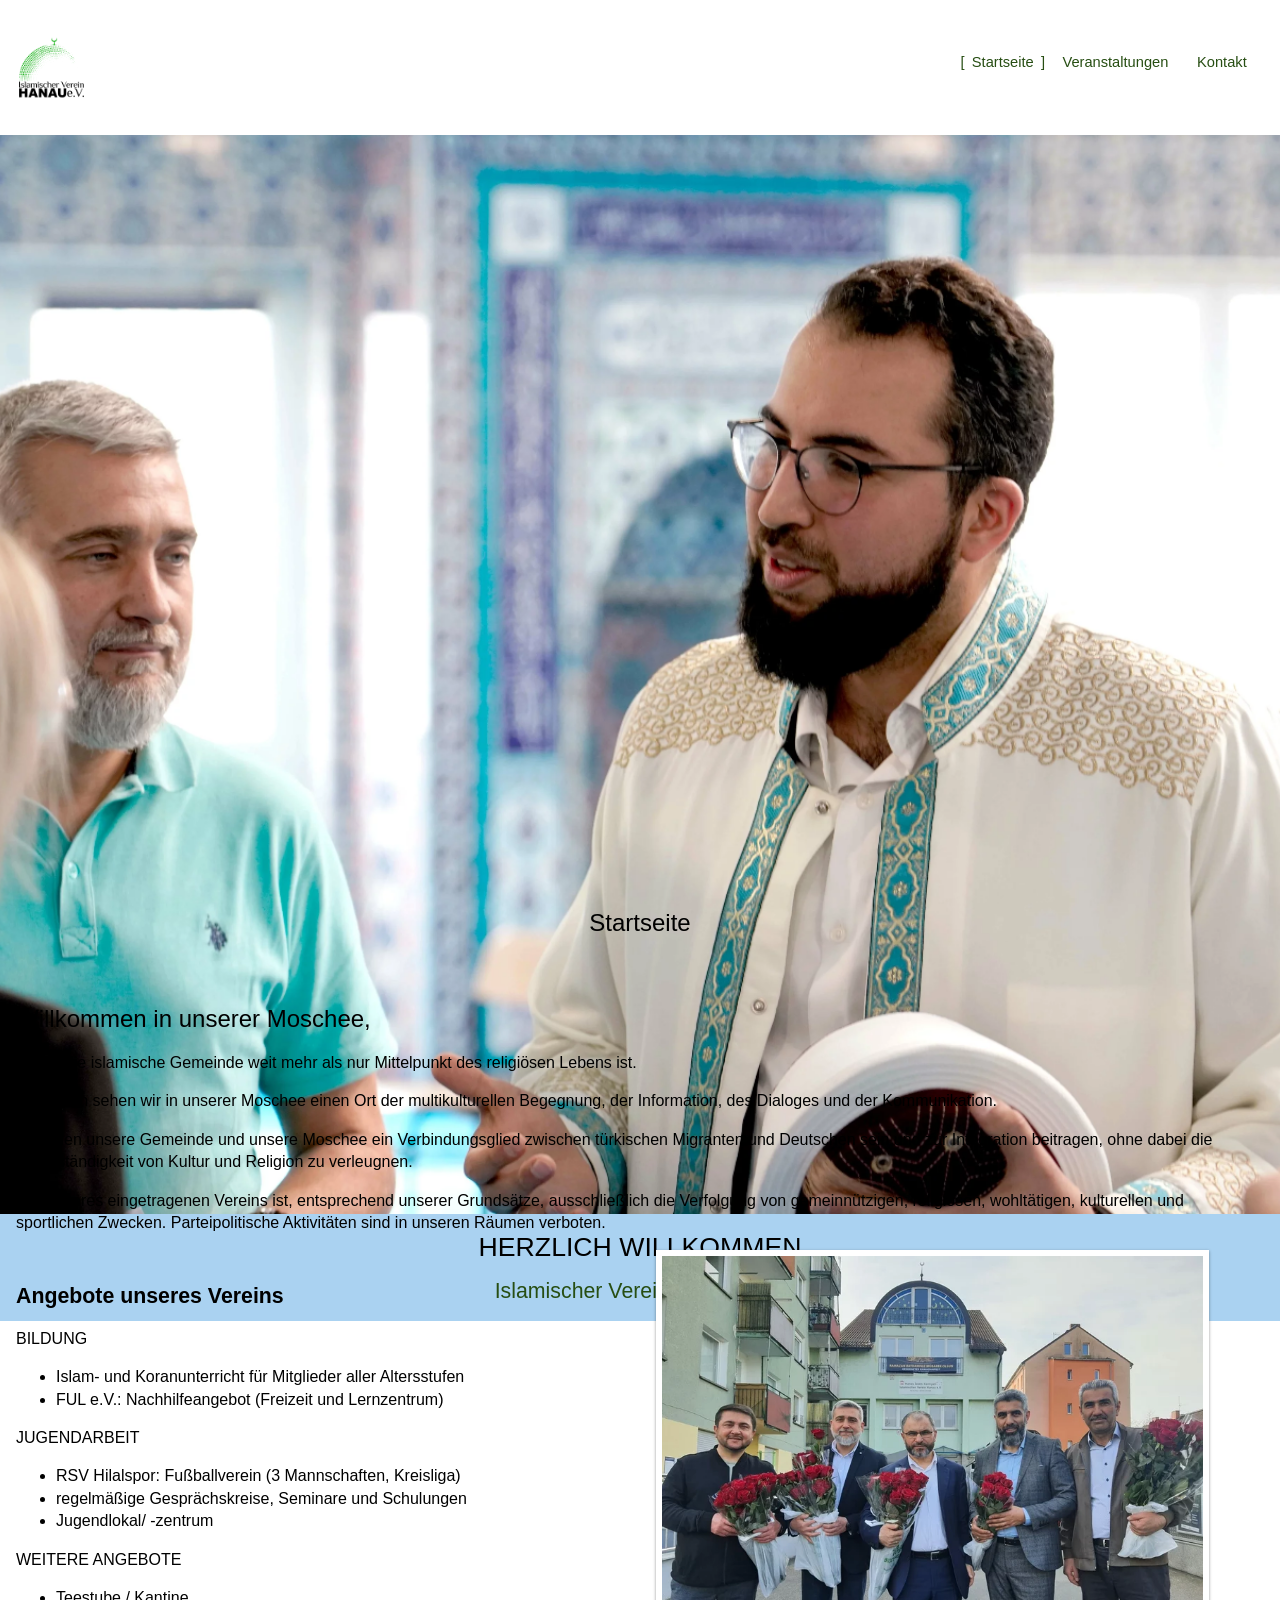
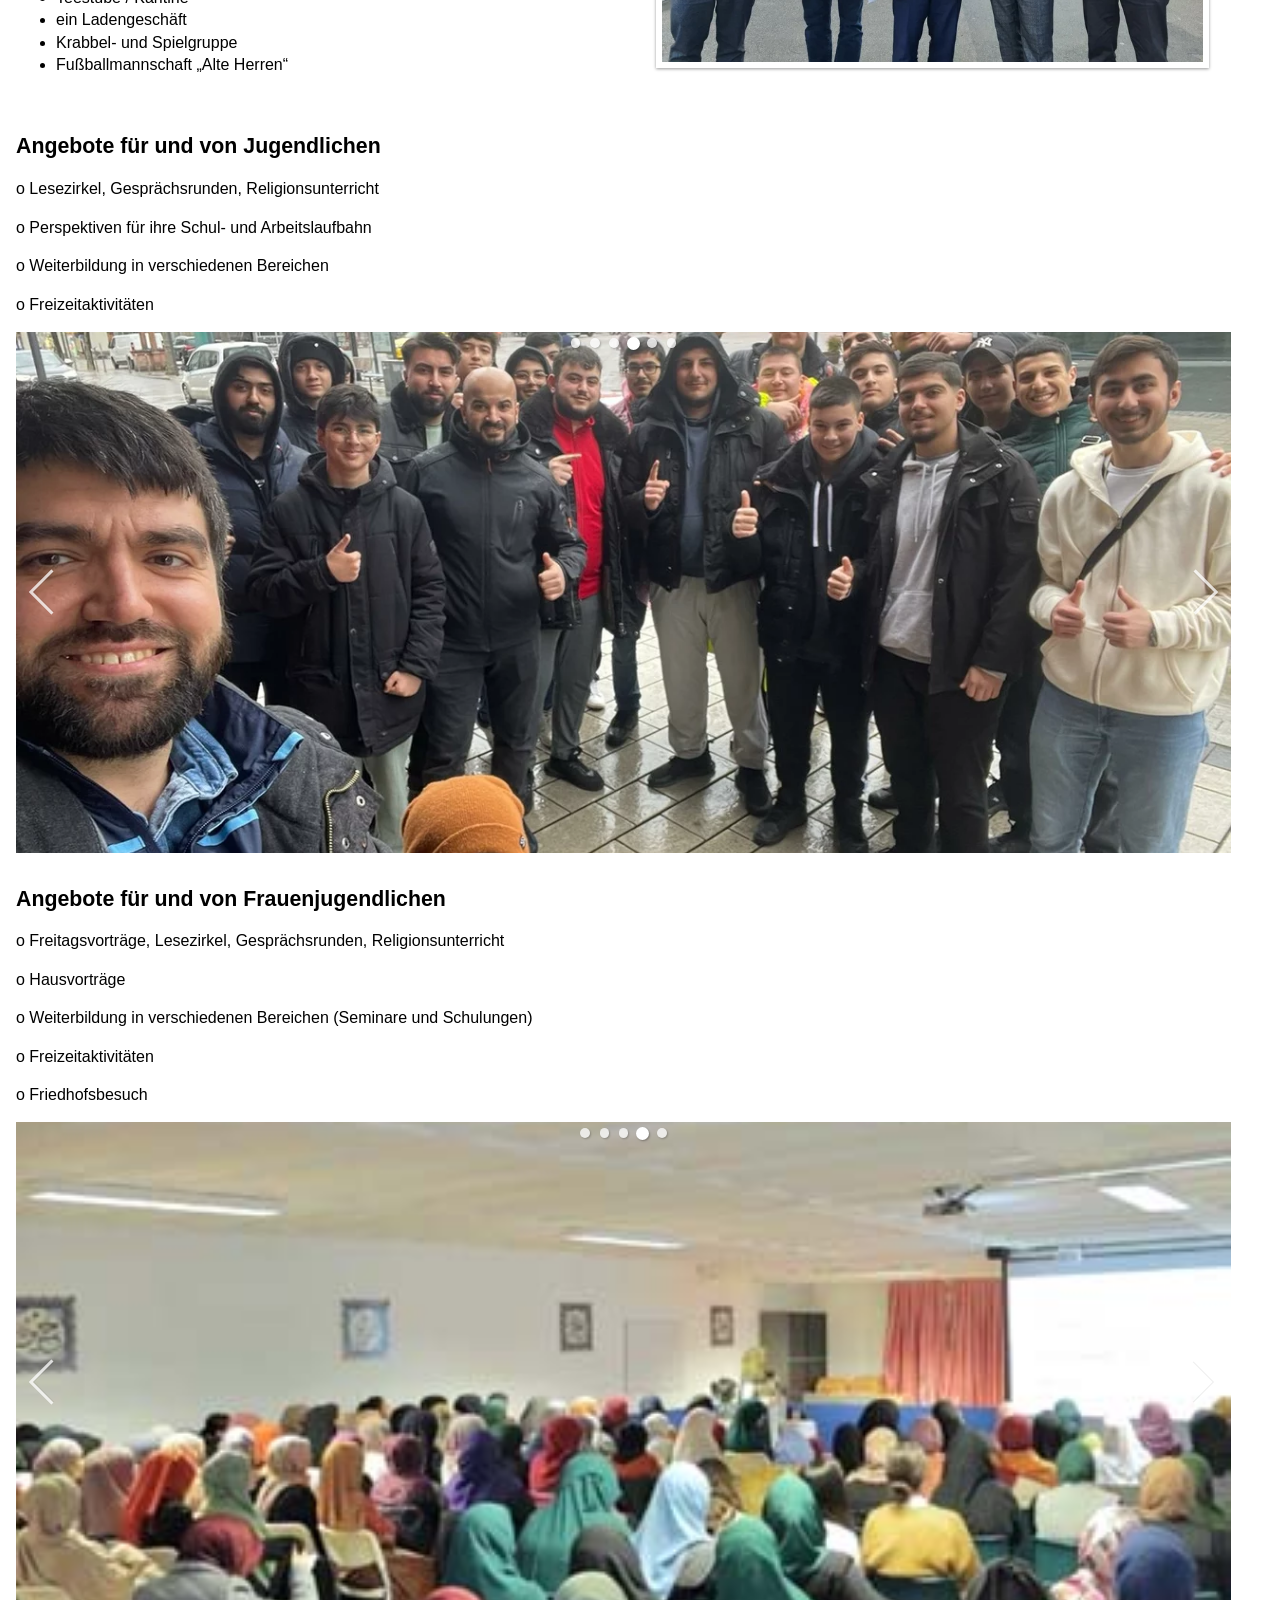
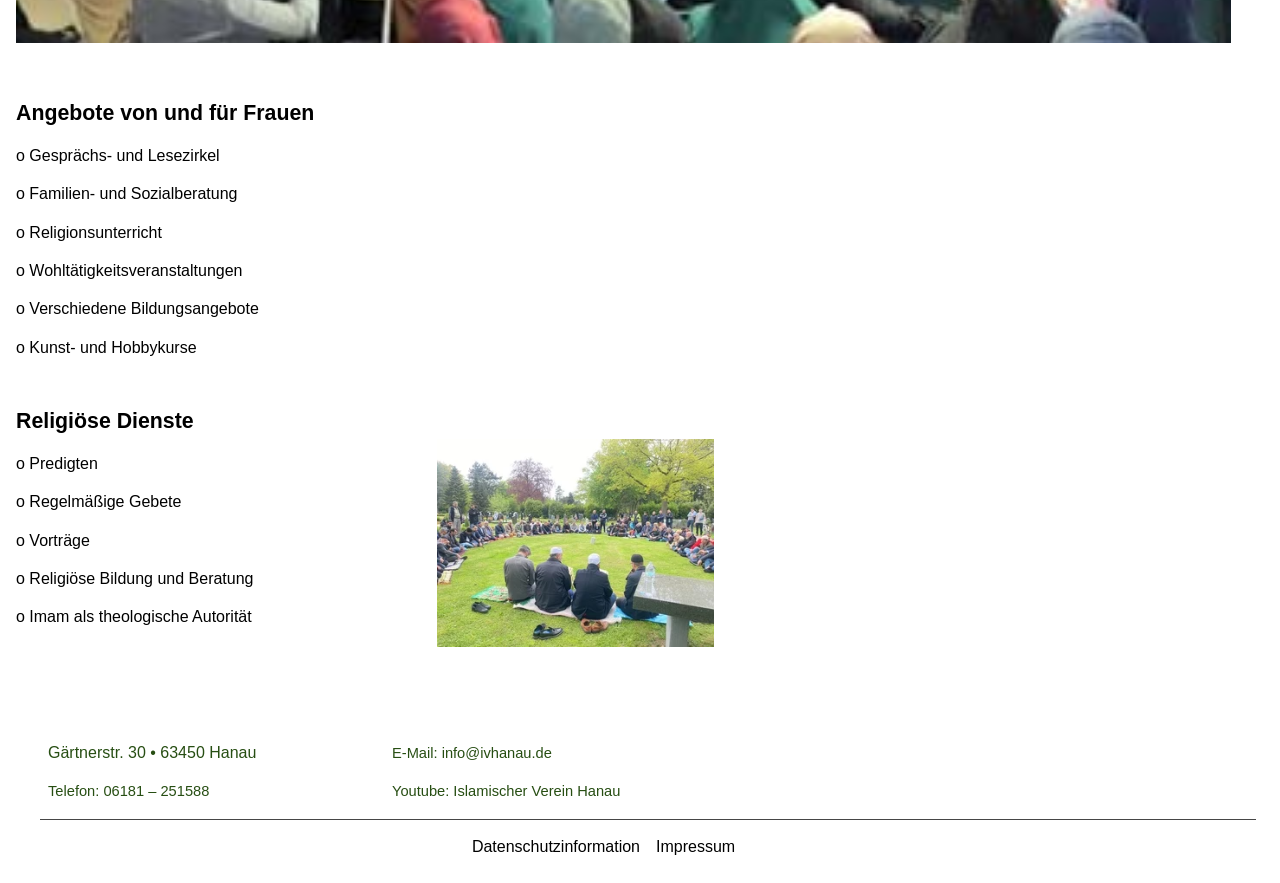
==== commit 4e4c7dac: "Use banner.webp image" ====
--- a/index.html
+++ b/index.html
@@ -37,7 +37,7 @@
         <a href="http://ivhanau.de/de/sitemap/" onclick="return false;" id="wbk-mnav-button" aria-haspopup="true" aria-expanded="false" aria-label="Show navigation" class="wbk-mnav-ready"><svg aria-hidden="true" class="opener" xmlns="http://www.w3.org/2000/svg" version="1.1" width="46" height="46" viewBox="0 0 46 46"><path d="m 4,33 38,0 0,4 -38,0 z m 0,-12 38,0 0,4 -38,0 z M 4,9 42,9 42,13 4,13 z"></path></svg><svg aria-hidden="true" class="hider" xmlns="http://www.w3.org/2000/svg" version="1.1" width="46" height="46" viewBox="0 0 46 46"><path d="M 10.96875,8.15625 8.15625,10.96875 20.1875,23 8.15625,35.03125 10.96875,37.84375 23,25.8125 35.03125,37.84375 37.84375,35.03125 25.8125,23 37.84375,10.96875 35.03125,8.15625 23,20.1875 10.96875,8.15625 z"></path></svg></a><div id="leisteobenwrap"><div id="leisteoben"><div id="wbk-logo" data-wbk-viewport-align="tablet-center mobile-center"><a href="http://ivhanau.de/"><img alt="HERZLICH WILLKOMMEN" loading="eager" src="./index_files/AT-logo_l.webp" width="1280" height="1280"></a></div>
 <nav><ul id="wbk-main-nav"><li class="active"><a data-wbk-behavior="self" href="http://ivhanau.de/"><span class="txt">Startseite</span></a></li><li><a href="http://ivhanau.de/angebote.html"><span class="txt">Veranstaltungen</span></a></li><li><a href="http://ivhanau.de/kontakt.html"><span class="txt">Kontakt</span></a></li></ul></nav></div><div id="wbk-header">
 
-		<div id="banner1" style="overflow: hidden;"><img src="./index_files/banner-team.jpg" style="width: 100%; height: 100%; object-fit: cover;"></div>
+		<div id="banner1" style="overflow: hidden;"><img src="./index_files/banner.webp" style="width: 100%; height: 100%; object-fit: cover;"></div>
 		<div id="banner"><div id="wbk-title" class="aligncenter"><a href="http://ivhanau.de/"><span>HERZLICH WILLKOMMEN</span></a></div><div id="wbk-subtitle" class="aligncenter"><span>Islamischer Verein Hanau e.V.&nbsp;</span></div>
 </div></div>
 </div></div>
